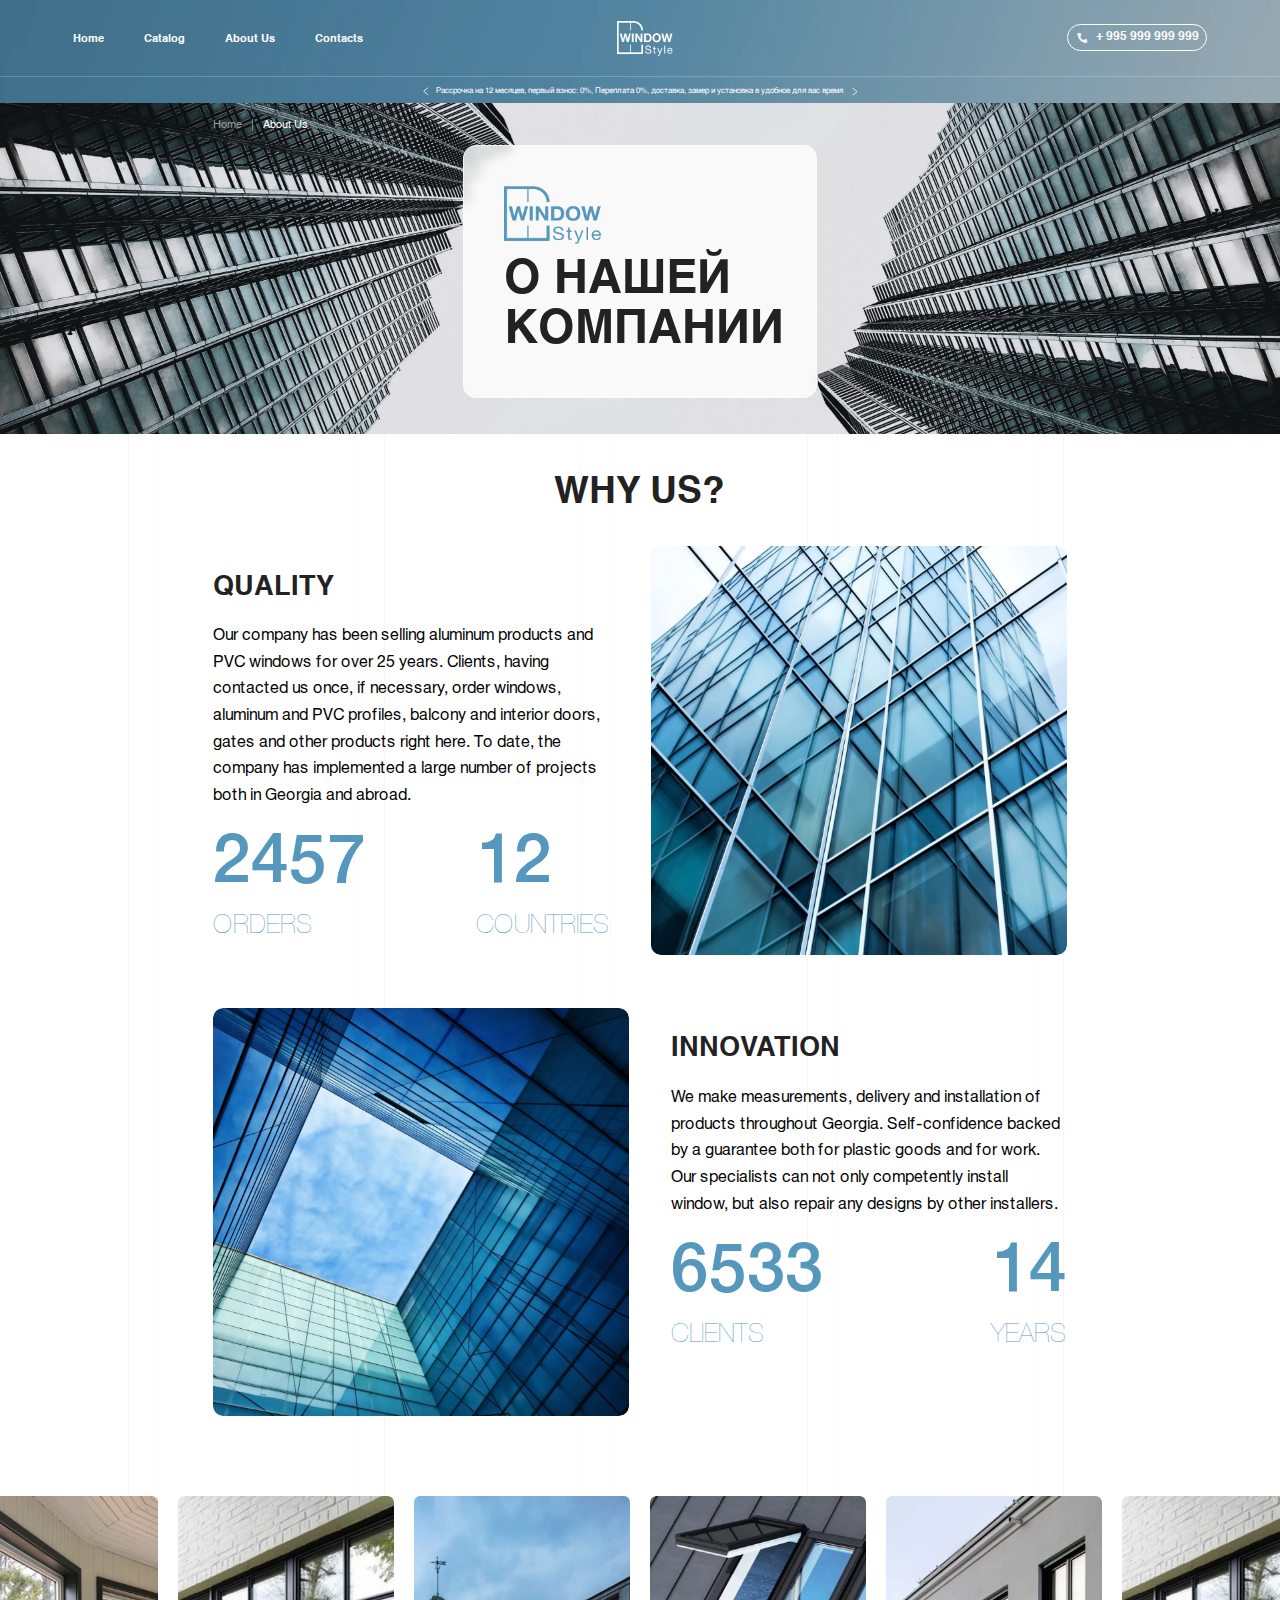
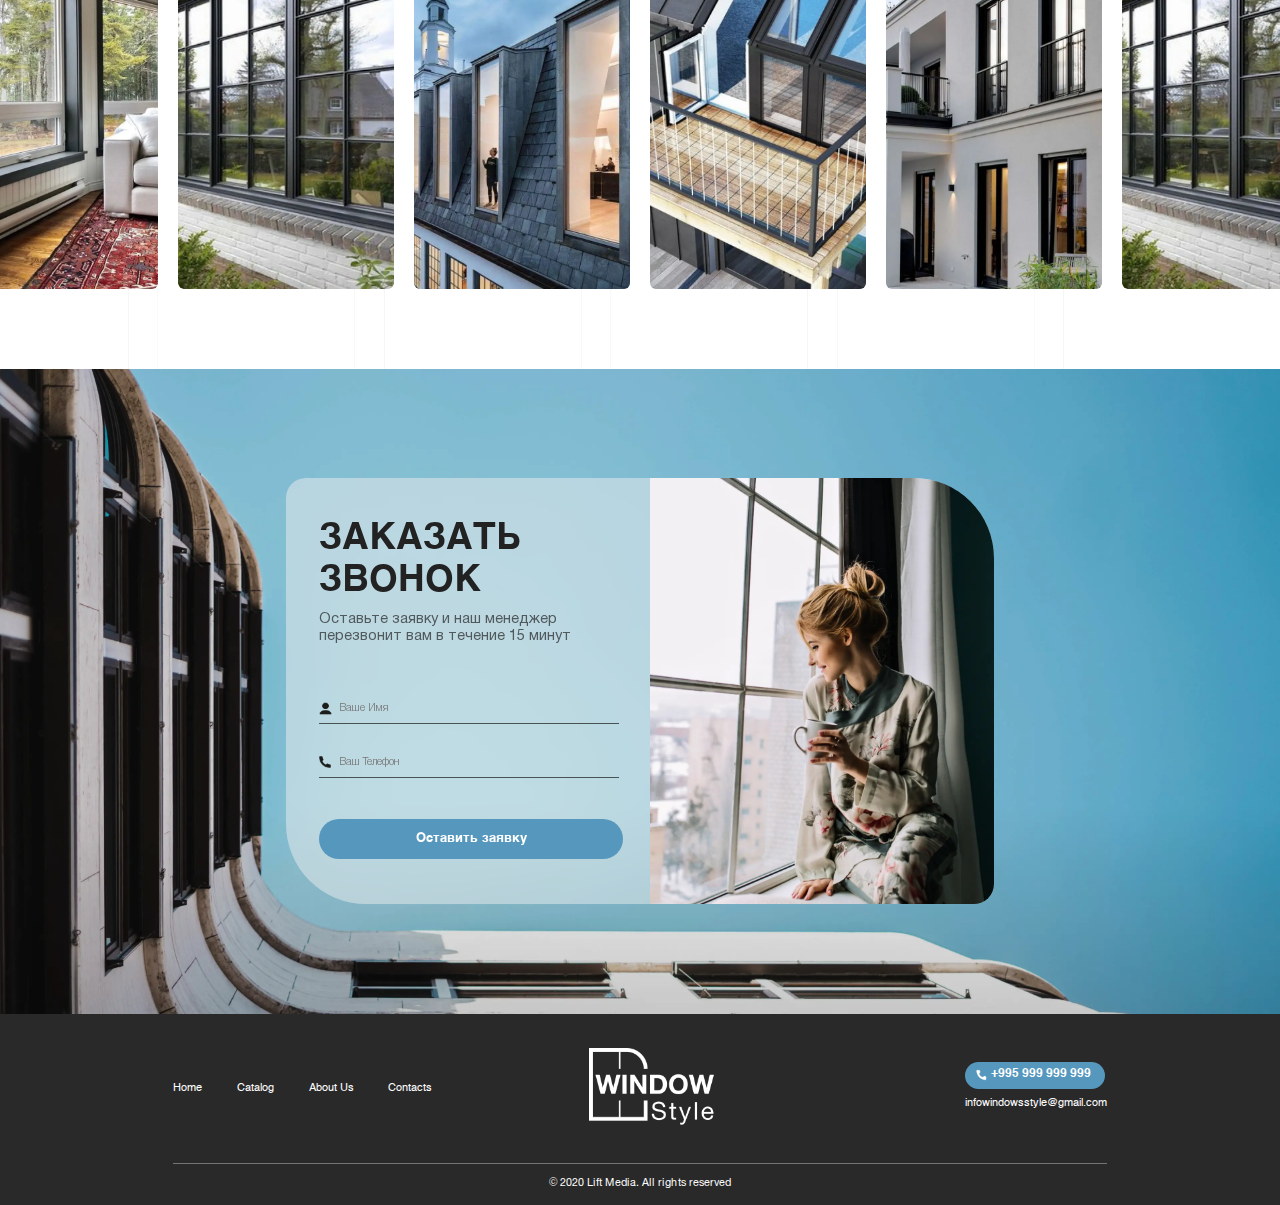
==== about_us.html @ 24ec4b0e "добавила тестовую сборку для проверки" ====
<!DOCTYPE html>
<html lang="en">
 <head>
	<meta charset="UTF-8">
	<meta http-equiv="X-UA-Compatible" content="IE=edge">
	<meta name="viewport" content="width=device-width, initial-scale=1.0">
	<link
  rel="stylesheet"
  href="https://cdn.jsdelivr.net/npm/swiper@8/swiper-bundle.min.css?_v=20221128040547"
/>
	<link rel="stylesheet" href="css/style.min.css?_v=20221128040547">
	<title>О нас</title>
</head>

<body class="wrapper">
  <header class="header">
  <div class="header_top">
    <nav class="nav_header">
      <li class="ul_header"><a href="./index.html" class="nav_item">Home</a></li>
      <li class="ul_header"><a href="#" class="nav_item">Catalog</a></li>
      <li class="ul_header"><a href="./about_us.html" class="nav_item">About Us</a></li>
      <li class="ul_header"><a href="./contacts.html" class="nav_item">Contacts</a></li>
    </nav>
    <div class="header_logo">
      <picture><source srcset="./img/LOGO.webp" type="image/webp"><img src="./img/LOGO.png" alt="logo" class="logo_img" /></picture>
    </div>
    <div class="tel_header">
      <a href="tel:+995999999999">+ 995 999 999 999</a>
    </div>
  </div>
  <hr class="header_hr" />
  <div class="header_down container">
    <span class="attention_text"
      >Рассрочка на 12 месяцев, первый взнос: 0%, Переплата 0%, доставка, замер
      и установка в удобное для вас время</span
    >
  </div>
</header>

  <main class="main">
    <section class="banner_about">
  <div class="container">
    <div class="breadscrumbs">
      <a href="#" class="home">Home</a><span class="page">About Us</span>
    </div>
    <div class="block_logo">
      <div class="logo_about">
        <picture><source srcset="./img/logoblu.webp" type="image/webp"><img src="./img/logoblu.png" alt="logo" /></picture>
      </div>
      <h1 class="name">О нашей компании</h1>
    </div>
  </div>
  <div class="img_banner">
    <picture><source srcset="./img/bannerabout.webp" type="image/webp"><img src="./img/bannerabout.png" alt="banner" /></picture>
  </div>
</section>

    <section class="gallery_about">
  <div class="content container ">
    <h2 class="title">Why us?</h2>
    <div class="block_content">
      <div class="text_block">
        <h3 class="title_text">Quality</h3>
        <p class="text">Our company has been selling aluminum products and PVC windows for over 25 years. Clients,
          having contacted us once, if necessary, order windows, aluminum and PVC profiles, balcony and interior
          doors, gates and other products right here. To date, the company has implemented a large number of
          projects both in Georgia and abroad.</p>
        <div class="numbers">
          <div class="numbers_block">
            <p class="bid_numb">2457</p>
            <p class="little_numb">orders</p>
          </div>
          <div class="numbers_block">
            <p class="bid_numb">12</p>
            <p class="little_numb">countries</p>
          </div>
        </div>
      </div>
      <div class="block_img">
        <picture><source srcset="./img/block21.webp" type="image/webp"><img src="./img/block21.png" alt="block"></picture>
      </div>
    </div>
    <div class="block_content revert">
      <div class="text_block">
        <h3 class="title_text">Innovation</h3>
        <p class="text">We make measurements, delivery and installation of products throughout Georgia. Self-confidence
          backed by a guarantee both for plastic goods and for work. Our specialists can not only competently install
          window, but also repair any designs by other installers.</p>
        <div class="numbers">
          <div class="numbers_block">
            <p class="bid_numb">6533</p>
            <p class="little_numb">Clients</p>
          </div>
          <div class="numbers_block">
            <p class="bid_numb">14</p>
            <p class="little_numb">Years</p>
          </div>
        </div>
      </div>
      <div class="block_img">
        <picture><source srcset="./img/block22.webp" type="image/webp"><img src="./img/block22.png" alt="block"></picture>
      </div>
    </div>
  </div>

  <div class="galleru">
    <div class="img_gallery">
      <picture><source srcset="./img/01.webp" type="image/webp"><img src="./img/01.png" alt="gallery"></picture>
    </div>
    <div class="img_gallery">
      <picture><source srcset="./img/04.webp" type="image/webp"><img src="./img/04.png" alt="gallery"></picture>
    </div>
    <div class="img_gallery">
      <picture><source srcset="./img/02.webp" type="image/webp"><img src="./img/02.png" alt="gallery"></picture>
    </div>
    <div class="img_gallery">
      <picture><source srcset="./img/03.webp" type="image/webp"><img src="./img/03.png" alt="gallery"></picture>
    </div>
    <div class="img_gallery">
      <picture><source srcset="./img/05.webp" type="image/webp"><img src="./img/05.png" alt="gallery"></picture>
    </div>
    <div class="img_gallery">
      <picture><source srcset="./img/04.webp" type="image/webp"><img src="./img/04.png" alt="gallery"></picture>
    </div>
    <div class="img_gallery">
      <picture><source srcset="./img/01.webp" type="image/webp"><img src="./img/01.png" alt="gallery"></picture>
    </div>
    <div class="img_gallery">
      <picture><source srcset="./img/05.webp" type="image/webp"><img src="./img/05.png" alt="gallery"></picture>
    </div>
  </div>
</section>
    <section class="five_block">
  <div class="container">
    <div class="content ">
      <div class="form_content">
        <form action="#">
          <h3 class="title_form">Заказать звонок</h3>
          <p class="subtitle_form">Оставьте заявку и наш менеджер перезвонит вам в течение 15 минут</p>
          <input type="text" class="fio" name="fio" value="" placeholder="Ваше Имя">
          <input type="text" class="tel" name="tel" value="" placeholder="Ваш Телефон">
          <button class="blue_btn bnt" type="submit">Оставить заявку</button>
        </form>
      </div>
      <div class="img_form"><picture><source srcset="./img/formgirl.webp" type="image/webp"><img src="./img/formgirl.png" alt="img"></picture></div>
    </div>
  </div>

</section>
  </main>
  <footer class="footer">
  <div class="container footer-content">
    <div class="block_up">
      <nav class="footer_nav">
        <li><a href="./index.html">Home</a></li>
        <li><a href="#">Catalog</a></li>
        <li><a href="./about_us.html">About Us</a></li>
        <li><a href="./contacts.html">Contacts</a></li>
      </nav>
      <div class="footer_logo">
        <picture><source srcset="./img/footerlogo.webp" type="image/webp"><img src="./img/footerlogo.png" alt="logo"></picture>
      </div>

      <div class="contacts_footer">
        <div class="tel"><a href="tel:+95999999999">+995 999 999 999</a></div>
        <div class="email"><a href="mailto:infowindowsstyle@gmail.com">infowindowsstyle@gmail.com</a></div>
      </div>
    </div>
    <div class="blick_down">
      <p class="quote">© 2020 Lift Media. All rights reserved</p>
    </div>

  </div>
</footer>
  <script src="https://cdn.jsdelivr.net/npm/swiper@8/swiper-bundle.min.js?_v=20221128040547"></script>
  <script src="js/app.min.js?_v=20221128040547"></script>
</body>

</html>
---- css/style.min.css ----
@charset "UTF-8";
@font-face {
  font-family: "Helvetica Neue";
  src: url("../fonts/HelveticaNeueBoldCondensed.eot");
  src: local("../fonts/Helvetica Neue Condensed Bold"), local("../fonts/HelveticaNeueBoldCondensed"), url("../fonts/HelveticaNeueBoldCondensed.eot?#iefix") format("embedded-opentype"), url("../fonts/HelveticaNeueBoldCondensed.woff2") format("woff2"), url("../fonts/HelveticaNeueBoldCondensed.woff") format("woff"), url("../fonts/HelveticaNeueBoldCondensed.ttf") format("truetype");
  font-weight: bold;
  font-style: normal;
}
@font-face {
  font-family: "Helvetica";
  src: url("../fonts/Helvetica.eot");
  src: local("../fonts/Helvetica"), url("../fonts/Helvetica.eot?#iefix") format("embedded-opentype"), url("../fonts/Helvetica.woff2") format("woff2"), url("../fonts/Helvetica.woff") format("woff"), url("../fonts/Helvetica.ttf") format("truetype");
  font-weight: normal;
  font-style: normal;
  font-display: swap;
}
@font-face {
  font-family: "Helvetica";
  src: url("../fonts/Helvetica-Oblique.eot");
  src: local("../fonts/Helvetica Oblique"), local("Helvetica-Oblique"), url("../fonts/Helvetica-Oblique.eot?#iefix") format("embedded-opentype"), url("../fonts/Helvetica-Oblique.woff2") format("woff2"), url("../fonts/Helvetica-Oblique.woff") format("woff"), url("../fonts/Helvetica-Oblique.ttf") format("truetype");
  font-weight: normal;
  font-style: italic;
  font-display: swap;
}
@font-face {
  font-family: "Helvetica";
  src: url("../fonts/Helvetica-BoldOblique.eot");
  src: local("../fonts/Helvetica Bold Oblique"), local("Helvetica-BoldOblique"), url("../fonts/Helvetica-BoldOblique.eot?#iefix") format("embedded-opentype"), url("../fonts/Helvetica-BoldOblique.woff2") format("woff2"), url("../fonts/Helvetica-BoldOblique.woff") format("woff"), url("../fonts/Helvetica-BoldOblique.ttf") format("truetype");
  font-weight: bold;
  font-style: italic;
  font-display: swap;
}
@font-face {
  font-family: "Helvetica";
  src: url("../fonts/Helvetica-Light.eot");
  src: local("../fonts/Helvetica Light"), local("Helvetica-Light"), url("../fonts/Helvetica-Light.eot?#iefix") format("embedded-opentype"), url("../fonts/Helvetica-Light.woff2") format("woff2"), url("../fonts/Helvetica-Light.woff") format("woff"), url("../fonts/Helvetica-Light.ttf") format("truetype");
  font-weight: 300;
  font-style: normal;
  font-display: swap;
}
@font-face {
  font-family: "Helvetica";
  src: url("../fonts/Helvetica-Bold.eot");
  src: local("../fonts/Helvetica Bold"), local("Helvetica-Bold"), url("../fonts/Helvetica-Bold.eot?#iefix") format("embedded-opentype"), url("../fonts/Helvetica-Bold.woff2") format("woff2"), url("../fonts/Helvetica-Bold.woff") format("woff"), url("../fonts/Helvetica-Bold.ttf") format("truetype");
  font-weight: bold;
  font-style: normal;
  font-display: swap;
}
@font-face {
  font-family: "Helvetica";
  src: url("../fonts/Helvetica-LightOblique.eot");
  src: local("../fonts/Helvetica Light Oblique"), local("Helvetica-LightOblique"), url("../fonts/Helvetica-LightOblique.eot?#iefix") format("embedded-opentype"), url("../fonts/Helvetica-LightOblique.woff2") format("woff2"), url("../fonts/Helvetica-LightOblique.woff") format("woff"), url("../fonts/Helvetica-LightOblique.ttf") format("truetype");
  font-weight: 300;
  font-style: italic;
  font-display: swap;
}
@font-face {
  font-family: "Helvetica Neue";
  src: url("../fonts/HelveticaNeueBoldCondensed.eot");
  src: local("../fonts/Helvetica Neue Condensed Bold"), local("HelveticaNeueBoldCondensed"), url("../fonts/HelveticaNeueBoldCondensed.eot?#iefix") format("embedded-opentype"), url("../fonts/HelveticaNeueBoldCondensed.woff2") format("woff2"), url("../fonts/HelveticaNeueBoldCondensed.woff") format("woff"), url("../fonts/HelveticaNeueBoldCondensed.ttf") format("truetype");
  font-weight: bold;
  font-style: normal;
}
@font-face {
  font-family: "Helvetica Neue";
  src: url("HelveticaNeueBlackCondensed.eot");
  src: local("../fonts/Helvetica Neue Condensed Black"), local("HelveticaNeueBlackCondensed"), url("../fonts/HelveticaNeueBlackCondensed.eot?#iefix") format("embedded-opentype"), url("../fonts/HelveticaNeueBlackCondensed.woff2") format("woff2"), url("../fonts/HelveticaNeueBlackCondensed.woff") format("woff"), url("../fonts/HelveticaNeueBlackCondensed.ttf") format("truetype");
  font-weight: 900;
  font-style: normal;
}
@font-face {
  font-family: "Helvetica Neue";
  src: url("../fonts/HelveticaNeueCyr-Bold.eot");
  src: local("../fonts/HelveticaNeueCyr-Bold"), url("../fonts/HelveticaNeueCyr-Bold.eot?#iefix") format("embedded-opentype"), url("../fonts/HelveticaNeueCyr-Bold.woff2") format("woff2"), url("../fonts/HelveticaNeueCyr-Bold.woff") format("woff"), url("../fonts/HelveticaNeueCyr-Bold.ttf") format("truetype");
  font-weight: bold;
  font-style: normal;
}
@font-face {
  font-family: "Helvetica Neue";
  src: url("../fonts/HelveticaNeueCyr-Light.eot");
  src: local("../fonts/HelveticaNeueCyr-Light"), url("../fonts/HelveticaNeueCyr-Light.eot?#iefix") format("embedded-opentype"), url("../fonts/HelveticaNeueCyr-Light.woff2") format("woff2"), url("../fonts/HelveticaNeueCyr-Light.woff") format("woff"), url("../fonts/HelveticaNeueCyr-Light.ttf") format("truetype");
  font-weight: 300;
  font-style: normal;
}
@font-face {
  font-family: "Helvetica Neue";
  src: url("../fonts/HelveticaNeueCyr-Medium.eot");
  src: local("../fonts/HelveticaNeueCyr-Medium"), url("../fonts/HelveticaNeueCyr-Medium.eot?#iefix") format("embedded-opentype"), url("../fonts/HelveticaNeueCyr-Medium.woff2") format("woff2"), url("../fonts/HelveticaNeueCyr-Medium.woff") format("woff"), url("../fonts/HelveticaNeueCyr-Medium.ttf") format("truetype");
  font-weight: 500;
  font-style: normal;
}
@font-face {
  font-family: "Helvetica Neue";
  src: url("../fonts/HelveticaNeueCyr-MediumItalic.eot");
  src: local("HelveticaNeueCyr-MediumItalic"), url("../fonts/HelveticaNeueCyr-MediumItalic.eot?#iefix") format("embedded-opentype"), url("../fonts/HelveticaNeueCyr-MediumItalic.woff2") format("woff2"), url("../fonts/HelveticaNeueCyr-MediumItalic.woff") format("woff"), url("../fonts/HelveticaNeueCyr-MediumItalic.ttf") format("truetype");
  font-weight: 500;
  font-style: italic;
}
@font-face {
  font-family: "Helvetica Neue";
  src: url("../fonts/HelveticaNeueCyr-LightItalic.eot");
  src: local("../fonts/HelveticaNeueCyr-LightItalic"), url("../fonts/HelveticaNeueCyr-LightItalic.eot?#iefix") format("embedded-opentype"), url("../fonts/HelveticaNeueCyr-LightItalic.woff2") format("woff2"), url("../fonts/HelveticaNeueCyr-LightItalic.woff") format("woff"), url("../fonts/HelveticaNeueCyr-LightItalic.ttf") format("truetype");
  font-weight: 300;
  font-style: italic;
}
@font-face {
  font-family: "Helvetica Neue";
  src: url("../fonts/HelveticaNeueCyr-HeavyItalic.eot");
  src: local("../fonts/HelveticaNeueCyr-HeavyItalic"), url("../fonts/HelveticaNeueCyr-HeavyItalic.eot?#iefix") format("embedded-opentype"), url("../fonts/HelveticaNeueCyr-HeavyItalic.woff2") format("woff2"), url("../fonts/HelveticaNeueCyr-HeavyItalic.woff") format("woff"), url("../fonts/HelveticaNeueCyr-HeavyItalic.ttf") format("truetype");
  font-weight: 900;
  font-style: italic;
}
@font-face {
  font-family: "Helvetica Neue";
  src: url("HelveticaNeueCyr-Black.eot");
  src: local("HelveticaNeueCyr-Black"), url("HelveticaNeueCyr-Black.eot?#iefix") format("embedded-opentype"), url("HelveticaNeueCyr-Black.woff2") format("woff2"), url("HelveticaNeueCyr-Black.woff") format("woff"), url("HelveticaNeueCyr-Black.ttf") format("truetype");
  font-weight: 900;
  font-style: normal;
}
@font-face {
  font-family: "Helvetica Neue";
  src: url("HelveticaNeueCyr-Heavy.eot");
  src: local("HelveticaNeueCyr-Heavy"), url("HelveticaNeueCyr-Heavy.eot?#iefix") format("embedded-opentype"), url("HelveticaNeueCyr-Heavy.woff2") format("woff2"), url("HelveticaNeueCyr-Heavy.woff") format("woff"), url("HelveticaNeueCyr-Heavy.ttf") format("truetype");
  font-weight: 900;
  font-style: normal;
}
@font-face {
  font-family: "Helvetica Neue";
  src: url("../fonts/HelveticaNeueCyr-Italic.eot");
  src: local("../fonts/HelveticaNeueCyr-Italic"), url("../fonts/HelveticaNeueCyr-Italic.eot?#iefix") format("embedded-opentype"), url("../fonts/HelveticaNeueCyr-Italic.woff2") format("woff2"), url("../fonts/HelveticaNeueCyr-Italic.woff") format("woff"), url("../fonts/HelveticaNeueCyr-Italic.ttf") format("truetype");
  font-weight: 500;
  font-style: italic;
}
@font-face {
  font-family: "Helvetica Neue";
  src: url("../fonts/HelveticaNeueCyr-Roman.eot");
  src: local("../fonts/HelveticaNeueCyr-Roman"), url("../fonts/HelveticaNeueCyr-Roman.eot?#iefix") format("embedded-opentype"), url("../fonts/HelveticaNeueCyr-Roman.woff2") format("woff2"), url("../fonts/HelveticaNeueCyr-Roman.woff") format("woff"), url("../fonts/HelveticaNeueCyr-Roman.ttf") format("truetype");
  font-weight: 400;
  font-style: normal;
}
@font-face {
  font-family: "Helvetica Neue";
  src: url("../fonts/HelveticaNeueCyr-BlackItalic.eot");
  src: local("../fonts/HelveticaNeueCyr-BlackItalic"), url("../fonts/HelveticaNeueCyr-BlackItalic.eot?#iefix") format("embedded-opentype"), url("../fonts/HelveticaNeueCyr-BlackItalic.woff2") format("woff2"), url("../fonts/HelveticaNeueCyr-BlackItalic.woff") format("woff"), url("../fonts/HelveticaNeueCyr-BlackItalic.ttf") format("truetype");
  font-weight: 900;
  font-style: italic;
}
@font-face {
  font-family: "Helvetica Neue";
  src: url("../fonts/HelveticaNeueCyr-UltraLightItalic.eot");
  src: local("../fonts/HelveticaNeueCyr-UltraLightItalic"), url("../fonts/HelveticaNeueCyr-UltraLightItalic.eot?#iefix") format("embedded-opentype"), url("../fonts/HelveticaNeueCyr-UltraLightItalic.woff2") format("woff2"), url("../fonts/HelveticaNeueCyr-UltraLightItalic.woff") format("woff"), url("../fonts/HelveticaNeueCyr-UltraLightItalic.ttf") format("truetype");
  font-weight: 200;
  font-style: italic;
}
@font-face {
  font-family: "Helvetica Neue";
  src: url("../fonts/HelveticaNeueCyr-BoldItalic.eot");
  src: local("../fonts/HelveticaNeueCyr-BoldItalic"), url("../fonts/HelveticaNeueCyr-BoldItalic.eot?#iefix") format("embedded-opentype"), url("../fonts/HelveticaNeueCyr-BoldItalic.woff2") format("woff2"), url("../fonts/HelveticaNeueCyr-BoldItalic.woff") format("woff"), url("../fonts/HelveticaNeueCyr-BoldItalic.ttf") format("truetype");
  font-weight: bold;
  font-style: italic;
}
@font-face {
  font-family: "Helvetica Neue";
  src: url("../fonts/HelveticaNeueCyr-ThinItalic.eot");
  src: local("../fonts/HelveticaNeueCyr-ThinItalic"), url("../fonts/HelveticaNeueCyr-ThinItalic.eot?#iefix") format("embedded-opentype"), url("../fonts/HelveticaNeueCyr-ThinItalic.woff2") format("woff2"), url("../fonts/HelveticaNeueCyr-ThinItalic.woff") format("woff"), url("../fonts/HelveticaNeueCyr-ThinItalic.ttf") format("truetype");
  font-weight: 100;
  font-style: italic;
}
@font-face {
  font-family: "Helvetica Neue";
  src: url("../fonts/HelveticaNeueCyr-UltraLight.eot");
  src: local("../fonts/HelveticaNeueCyr-UltraLight"), url("../fonts/HelveticaNeueCyr-UltraLight.eot?#iefix") format("embedded-opentype"), url("../fonts/HelveticaNeueCyr-UltraLight.woff2") format("woff2"), url("../fonts/HelveticaNeueCyr-UltraLight.woff") format("woff"), url("../fonts/HelveticaNeueCyr-UltraLight.ttf") format("truetype");
  font-weight: 200;
  font-style: normal;
}
@font-face {
  font-family: "Helvetica Neue";
  src: url("../fonts/HelveticaNeueCyr-Thin.eot");
  src: local("../fonts/HelveticaNeueCyr-Thin"), url("../fonts/HelveticaNeueCyr-Thin.eot?#iefix") format("embedded-opentype"), url("../fonts/HelveticaNeueCyr-Thin.woff2") format("woff2"), url("../fonts/HelveticaNeueCyr-Thin.woff") format("woff"), url("../fonts/HelveticaNeueCyr-Thin.ttf") format("truetype");
  font-weight: 100;
  font-style: normal;
}
* {
  padding: 0;
  margin: 0;
  border: 0;
}

*,
*:before,
*:after {
  box-sizing: border-box;
}

:focus,
:active {
  outline: none;
}

a:focus,
a:active {
  outline: none;
}

nav,
footer,
header,
aside {
  display: block;
}

html,
body {
  height: 100%;
  width: 100%;
  font-size: 14px;
}

html {
  scroll-behavior: smooth;
}

button {
  cursor: pointer;
}

a,
a:visited {
  text-decoration: none;
}

a:hover {
  text-decoration: none;
}

ul li {
  list-style: none;
}

nav li {
  list-style: none;
}

body {
  font-family: "Helvetica";
}

.wrapper {
  min-height: 100%;
  display: flex;
  flex-direction: column;
  width: 100%;
  margin: 0 auto;
}

.container {
  width: 72.917vw;
  margin: 0 auto;
}

.transparent_bnt {
  height: 3.125vw;
  display: flex;
  align-items: center;
  justify-content: center;
  border: 0.052vw solid #ffffff;
  border-radius: 2.292vw;
  transition: 0.3s ease-in-out;
  font-family: "Helvetica";
  font-style: normal;
  font-weight: 700;
  font-size: 1.042vw;
  line-height: 1.198vw;
  color: #ffffff;
}

.blue_btn {
  background: #5698bd;
  border-radius: 2.292vw;
  display: flex;
  align-items: center;
  justify-content: center;
  height: 3.125vw;
  transition: 0.3s ease-in-out;
  font-family: "Helvetica";
  font-style: normal;
  font-weight: 700;
  font-size: 1.042vw;
  line-height: 1.198vw;
  color: #ffffff;
}

.webp .header {
  background: url(../img/Header.webp);
  background-size: 100% 100%;
  background-repeat: no-repeat;
}

.webp .header .tel_header a::before {
  background: url(../img/carbon_phone.webp);
  background-repeat: no-repeat;
  background-size: 100%;
  background-position: center;
}

.webp .header .attention_text::after {
  background: url(../img/left_arr.webp);
  background-repeat: no-repeat;
  background-size: 100%;
  background-position: center;
}

.webp .header .attention_text::before {
  background: url(../img/right_arr.webp);
  background-repeat: no-repeat;
  background-size: 100%;
  background-position: center;
}

.header {
  background: url(../img/Header.png);
  background-size: 100% 100%;
  background-repeat: no-repeat;
}
.header .header_top {
  display: flex;
  align-items: center;
  justify-content: space-between;
  padding: 1.667vw 5.729vw;
}
.header .header_hr {
  height: 0.052vw;
  width: 100%;
  background: #FFFFFF;
  opacity: 0.2;
}
.header .nav_header {
  display: flex;
  flex-direction: row;
  align-items: center;
  gap: 3.125vw;
}
.header .nav_item {
  font-family: "Helvetica";
  font-style: normal;
  font-weight: 700;
  font-size: 0.833vw;
  line-height: 0.938vw;
  color: #FFFFFF;
}
.header .header_logo {
  width: 4.375vw;
  height: 2.572vw;
  margin-left: -10.938vw;
}
.header .header_logo img {
  width: 100%;
}
.header .tel_header {
  width: 10.938vw;
  height: 2.083vw;
  border: 0.052vw solid #FFFFFF;
  border-radius: 2.292vw;
  display: flex;
  align-items: center;
  padding-left: 2.188vw;
}
.header .tel_header a {
  font-family: "Helvetica";
  font-style: normal;
  font-weight: 700;
  font-size: 0.938vw;
  line-height: 133.99%;
  color: #FFFFFF;
  position: relative;
}
.header .tel_header a::before {
  position: absolute;
  content: "";
  width: 0.938vw;
  height: 0.938vw;
  background: url(../img/carbon_phone.png);
  background-repeat: no-repeat;
  background-size: 100%;
  background-position: center;
  left: -1.563vw;
  top: 50%;
  transform: translate(0%, -50%);
}
.header .header_down {
  padding: 0.469vw;
  text-align: center;
}
.header .attention_text {
  text-align: center;
  font-family: "Helvetica";
  font-style: normal;
  font-weight: 400;
  font-size: 0.625vw;
  line-height: 0.729vw;
  color: #FFFFFF;
  position: relative;
}
.header .attention_text::before {
  position: absolute;
  content: "";
  width: 0.365vw;
  height: 0.625vw;
  background: url(../img/right_arr.png);
  background-repeat: no-repeat;
  background-size: 100%;
  background-position: center;
  left: -1.042vw;
  top: 50%;
  transform: translate(0%, -50%);
}
.header .attention_text::after {
  position: absolute;
  content: "";
  width: 0.365vw;
  height: 0.729vw;
  background: url(../img/left_arr.png);
  background-repeat: no-repeat;
  background-size: 100%;
  background-position: center;
  right: -1.042vw;
  top: 50%;
  transform: translate(0%, -50%);
}

.first_block {
  background: linear-gradient(99.37deg, #6da8c9 2.8%, #83b7d5 44.65%, #cee5f2 97.32%);
  position: relative;
}
.first_block .first_block_content {
  position: relative;
  z-index: 1;
  width: 39.063vw;
  padding: 3.646vw 0vw 5.781vw 3.125vw;
}
.first_block .title {
  font-family: "Helvetica";
  font-style: normal;
  font-weight: 700;
  font-size: 5.313vw;
  line-height: 102.49%;
  text-transform: uppercase;
  color: #ffffff;
}
.first_block .subtitle {
  font-family: "Helvetica Neue";
  font-style: normal;
  font-weight: 400;
  font-size: 1.354vw;
  line-height: 1.875vw;
  color: #ffffff;
  width: 32.5vw;
  padding-top: 2.083vw;
}
.first_block .button {
  margin-top: 4.479vw;
  width: 15.521vw;
}
.first_block .benefits {
  margin-top: 5.156vw;
  display: flex;
  gap: 2.604vw;
}
.first_block .benefits_item {
  display: flex;
  flex-direction: column;
  align-items: flex-start;
  justify-content: center;
  gap: 0.313vw;
  padding-left: 1.094vw;
  border-left: 0.052vw solid rgba(255, 255, 255, 0.6588235294);
}
.first_block .bold_text {
  font-family: "Helvetica";
  font-style: normal;
  font-weight: 700;
  font-size: 2.532vw;
  line-height: 102.49%;
  text-transform: uppercase;
  color: #ffffff;
}
.first_block .light_text {
  font-family: "Helvetica";
  font-style: normal;
  font-weight: 300;
  font-size: 1.563vw;
  line-height: 102.49%;
  color: #ffffff;
}
.first_block .first_img {
  position: absolute;
  width: 63.281vw;
  height: 47.708vw;
  right: 0;
  bottom: 0;
  z-index: 0;
}

.second_block {
  position: relative;
  z-index: 1;
  display: flex;
  align-items: center;
  justify-content: center;
  height: 47.917vw;
  overflow: hidden;
}
.second_block .category_product_block {
  position: relative;
  z-index: 1;
  display: flex;
  flex-direction: column;
  background: url(4k_Dissolve_Noise_Texture.png), rgba(237, 245, 249, 0.47);
  backdrop-filter: blur(0.781vw);
  border-radius: 1.563vw;
  padding: 4.01vw 2.865vw 3.021vw 3.125vw;
}
.second_block .title {
  font-family: "Helvetica";
  font-style: normal;
  font-weight: 700;
  font-size: 2.917vw;
  line-height: 3.333vw;
  text-transform: uppercase;
  color: #ffffff;
  padding-bottom: 2.188vw;
}
.second_block .category_items {
  display: flex;
  justify-content: space-between;
}
.second_block .item {
  width: 15.99vw;
  height: 20.156vw;
  border-radius: 0.781vw;
  overflow: hidden;
  display: flex;
  flex-direction: column;
  background: #ffffff;
  background-image: url(../img/cat-btn.png);
  background-size: 1.719vw 0.443vw;
  background-repeat: no-repeat;
  background-position: 12.656vw 17.969vw;
  cursor: pointer;
}
.second_block .img_bg {
  height: 16.302vw;
  overflow: hidden;
}
.second_block .img_bg img {
  width: 100%;
  height: 100%;
  object-fit: cover;
}
.second_block .name_category {
  padding-top: 1.094vw;
}
.second_block .category_link {
  font-family: "Helvetica Neue";
  font-style: normal;
  font-weight: 700;
  font-size: 1.117vw;
  line-height: 1.354vw;
  color: #222223;
  padding-left: 1.302vw;
}
.second_block .btn {
  width: 15.521vw;
  align-self: center;
  margin-top: 3.021vw;
}
.second_block .img_second {
  position: absolute;
  z-index: 0;
  left: 0;
  top: 0;
  height: 47.917vw;
  width: 100vw;
}
.second_block .img_second img {
  width: 100%;
  height: 100%;
  object-fit: cover;
  object-position: center;
}

.three_block {
  background: #efefef;
  position: relative;
  height: auto;
  overflow: hidden;
}
.three_block .content {
  display: flex;
  flex-direction: column;
  position: relative;
  z-index: 1;
  padding: 8.594vw 0;
  padding-left: 3.125vw;
}
.three_block .quote {
  width: 9.372vw;
  height: 7.702vw;
  margin-bottom: 4.063vw;
}
.three_block .quote img {
  width: 100%;
}
.three_block .text_quote {
  font-family: "Helvetica Neue";
  font-style: normal;
  font-weight: 300;
  font-size: 2.604vw;
  line-height: 3.646vw;
  text-transform: uppercase;
  color: #0d0d0d;
}
.three_block .text_quote span {
  font-weight: 700;
}
.three_block .btn {
  margin-top: 4.427vw;
  width: 16.927vw;
}
.three_block .img_animation {
  position: absolute;
  top: 0;
  left: 0;
  z-index: 0;
  width: 100vw;
}
.three_block .img_animation img {
  width: 100%;
}

.four_block {
  background: linear-gradient(to right, #4e8eb3 0.83%, #74a9c7 44%, #ffffff 44%, #ffffff 100%);
  overflow: hidden;
}
.four_block .content {
  display: flex;
  padding: 0 3.125vw;
  justify-content: space-between;
  width: 100%;
  align-items: center;
}
.four_block .services {
  width: 24.063vw;
}
.four_block .title {
  padding-top: 13.594vw;
  font-family: "Helvetica";
  font-style: normal;
  font-weight: 700;
  font-size: 2.917vw;
  line-height: 3.333vw;
  text-transform: uppercase;
  color: #ffffff;
}
.four_block .text {
  padding-top: 2.604vw;
  font-family: "Helvetica Neue";
  font-style: normal;
  font-weight: 300;
  font-size: 1.146vw;
  line-height: 1.875vw;
  color: #ffffff;
}
.four_block .btn {
  margin-top: 6.771vw;
  width: 15.521vw;
  margin-bottom: 13.594vw;
}
.four_block .slider_for_servises {
  width: 32.552vw;
}
.four_block .my_first_slider_container {
  height: 36.094vw;
  overflow: visible !important;
}
.four_block .swiper-vertical > .swiper-wrapper {
  flex-direction: column;
  align-items: center;
}
.four_block .my-slide {
  width: 29.264vw;
  height: 32.448vw;
  overflow: hidden;
  border-radius: 1.563vw;
  transition: 0.35s ease-out;
  position: relative;
}
.four_block .my-slide .img_slide {
  width: 100%;
  height: 18.167vw;
}
.four_block .my-slide .img_slide img {
  object-fit: cover;
  width: 100%;
  height: 100%;
}
.four_block .my-slide .title_slider {
  font-family: "Helvetica";
  font-style: normal;
  font-weight: 700;
  font-size: 1.405vw;
  line-height: 1.615vw;
  color: #1c1d1b;
}
.four_block .my-slide .text_slider {
  font-family: "Helvetica Neue";
  font-style: normal;
  font-weight: 400;
  font-size: 0.843vw;
  line-height: 1.198vw;
  color: #222223;
}
.four_block .my-slide .slide_descript {
  display: flex;
  flex-direction: column;
  background: #efefef;
  height: 100%;
  padding: 2.448vw 1.25vw 0vw 1.406vw;
  gap: 1.042vw;
}
.four_block .my-slide .number {
  font-family: "Helvetica";
  font-style: normal;
  font-weight: 300;
  font-size: 1.873vw;
  line-height: 2.135vw;
  text-align: right;
  color: #222223;
  opacity: 0.2;
  position: absolute;
  right: 1.302vw;
  bottom: 1.302vw;
}
.four_block .my-slide.swiper-slide-active {
  position: relative;
  overflow: hidden;
  box-shadow: -0.052vw 0.26vw 0.573vw 0.208vw rgba(0, 0, 0, 0.07);
  border-radius: 1.563vw;
  width: 32.552vw;
  height: 36.094vw;
  z-index: 1;
  transition: 0.35s ease-out;
}
.four_block .my-slide.swiper-slide-active::before {
  content: "";
  position: absolute;
  z-index: -1;
  width: 32.708vw;
  height: 36.25vw;
  background: linear-gradient(90.02deg, #84c1e8 19.76%, #23518f 99.43%), linear-gradient(0deg, #000000, #000000);
}
.four_block .my-slide.swiper-slide-active .img_slide {
  height: 20.208vw;
  width: 100%;
}
.four_block .my-slide.swiper-slide-active .img_slide img {
  object-fit: cover;
  width: 100%;
  height: 100%;
}
.four_block .my-slide.swiper-slide-active .title_slider {
  font-family: "Helvetica";
  font-style: normal;
  font-weight: 700;
  font-size: 1.563vw;
  line-height: 1.771vw;
  color: #1c1d1b;
}
.four_block .my-slide.swiper-slide-active .text_slider {
  font-family: "Helvetica Neue";
  font-style: normal;
  font-weight: 400;
  font-size: 0.938vw;
  line-height: 1.354vw;
  color: #222223;
}
.four_block .my-slide.swiper-slide-active .slide_descript {
  display: flex;
  flex-direction: column;
  background: #efefef;
  height: 100%;
  padding: 2.76vw 1.406vw 0vw 1.823vw;
  gap: 1.042vw;
}
.four_block .my-slide.swiper-slide-active .number {
  font-family: "Helvetica";
  font-style: normal;
  font-weight: 300;
  font-size: 2.083vw;
  line-height: 2.396vw;
  text-align: right;
  color: #222223;
  opacity: 0.2;
  position: absolute;
  right: 1.302vw;
  bottom: 1.302vw;
}
.four_block .swiper-button-next,
.four_block .swiper-rtl .swiper-button-prev {
  right: -5.208vw;
  left: auto;
  transform: rotate(90deg);
  top: 58%;
}
.four_block .swiper-button-prev,
.four_block .swiper-rtl .swiper-button-next {
  left: auto;
  right: -5.208vw;
  transform: rotate(90deg);
  top: 43%;
}
.four_block .swiper-button-next:after,
.four_block .swiper-button-prev:after {
  font-size: 2.031vw;
}
.four_block .swiper-button-next,
.four_block .swiper-button-prev {
  color: #222223;
  opacity: 0.7;
}

.webp .five_block {
  background: url(../img/formbg.webp);
  background-size: cover;
  background-position: center;
  background-repeat: no-repeat;
}

.five_block {
  background: url(../img/formbg.png);
  background-size: cover;
  background-position: center;
  background-repeat: no-repeat;
  padding-top: 8.49vw;
  padding-bottom: 8.594vw;
}
.five_block .content {
  display: flex;
  width: 55.313vw;
  margin: 0 auto;
  border-radius: 1.563vw 6.25vw;
  background: url(4k_Dissolve_Noise_Texture.png), rgba(240, 240, 240, 0.48);
  backdrop-filter: blur(0.781vw);
  overflow: hidden;
  height: 33.333vw;
}
.five_block .form_content {
  padding: 3.125vw 2.083vw 3.646vw 2.604vw;
  width: 28.438vw;
}
.five_block .form_content .title_form {
  font-family: "Helvetica";
  font-style: normal;
  font-weight: 700;
  font-size: 2.917vw;
  line-height: 3.333vw;
  text-transform: uppercase;
  color: #222223;
  padding-bottom: 0.625vw;
}
.five_block .form_content .subtitle_form {
  font-family: "Helvetica Neue";
  font-style: normal;
  font-weight: 400;
  font-size: 1.146vw;
  line-height: 1.354vw;
  color: #222223;
  opacity: 0.7;
  padding-bottom: 3.75vw;
}
.five_block .form_content .fio {
  width: 23.438vw;
  height: 2.292vw;
  background-color: transparent;
  margin-bottom: 1.823vw;
  border-bottom: 0.052vw solid rgba(28, 29, 27, 0.7176470588);
  padding: 1.146vw 0 1.146vw 1.563vw;
  font-family: "Helvetica Neue";
  font-style: normal;
  font-weight: 300;
  font-size: 0.833vw;
  line-height: 0.99vw;
  color: #222223;
  background-image: url(../img/fio.png);
  background-size: 1.042vw;
  background-repeat: no-repeat;
  background-position: 0vw center;
}
.five_block .form_content .tel {
  width: 23.438vw;
  height: 2.292vw;
  background-color: transparent;
  margin-bottom: 1.823vw;
  border-bottom: 0.052vw solid rgba(28, 29, 27, 0.7176470588);
  padding: 1.146vw 0 1.146vw 1.563vw;
  font-family: "Helvetica Neue";
  font-style: normal;
  font-weight: 300;
  font-size: 0.833vw;
  line-height: 0.99vw;
  color: #222223;
  background-image: url(../img/tel.png);
  background-size: 0.906vw 0.906vw;
  background-repeat: no-repeat;
  background-position: 0vw center;
}
.five_block .form_content .bnt {
  width: 23.75vw;
  margin-top: 1.406vw;
}
.five_block .img_form {
  width: 26.875vw;
}
.five_block .img_form img {
  width: 100%;
}

.new_models {
  position: relative;
  height: auto;
  overflow: hidden;
  /* Слайдер */
  /* Лента слайдов */
  /* Точки (булиты) */
  /* Элемент точки */
  /* Активная точка */
}
.new_models .content {
  padding-left: 16.563vw;
  padding-top: 6.406vw;
}
.new_models .title {
  font-family: "Helvetica";
  font-style: normal;
  font-weight: 700;
  font-size: 2.917vw;
  line-height: 3.333vw;
  text-transform: uppercase;
  color: #222223;
  padding-bottom: 3.385vw;
}
.new_models .slider_models {
  margin-bottom: 6.51vw;
}
.new_models .slider_border {
  width: 22.865vw !important;
  height: 31.51vw;
  display: flex;
  align-items: center;
  justify-content: center;
  background: transparent;
  border-radius: 0.781vw;
  position: relative;
  left: 0;
}
.new_models .slider_border::after {
  width: 22.865vw;
  height: 31.51vw;
  content: "";
  position: absolute;
  top: 0;
  left: 0;
  background: linear-gradient(90.02deg, #84C1E8 19.76%, #23518F 99.43%);
  opacity: 0;
  transition: opacity 0.5s;
  z-index: -1;
  border-radius: 0.781vw;
}
.new_models .slider_border:hover::after {
  opacity: 1;
  transition: opacity 0.5s;
}
.new_models .slide_model_itemm {
  width: 22.708vw;
  height: 31.354vw;
  background: #FFFFFF;
  border-radius: 0.781vw;
  overflow: hidden;
  padding: 1.198vw 1.563vw 1.667vw 1.563vw;
  position: relative;
  cursor: pointer;
}
.new_models .slide_model_itemm .content_slide {
  display: flex;
  flex-direction: column;
}
.new_models .slide_model_itemm .articul {
  font-family: "Helvetica";
  font-style: normal;
  font-weight: 300;
  font-size: 0.938vw;
  line-height: 1.354vw;
  color: #8C8C8C;
  padding-bottom: 1.094vw;
}
.new_models .slide_model_itemm .img_slider {
  width: 19.583vw;
  height: 18.958vw;
  overflow: hidden;
  border-radius: 0.521vw;
}
.new_models .slide_model_itemm .img_slider img {
  width: 100%;
  height: 100%;
  object-fit: cover;
}
.new_models .slide_model_itemm .name_product {
  font-family: "Helvetica";
  font-style: normal;
  font-weight: 400;
  font-size: 1.146vw;
  line-height: 1.563vw;
  color: #1C1D1B;
  padding-top: 1.563vw;
  padding-bottom: 0.885vw;
}
.new_models .slide_model_itemm .description_product {
  width: 100%;
  display: flex;
  justify-content: space-between;
}
.new_models .slide_model_itemm .variable {
  display: flex;
  flex-direction: column;
  gap: 0.469vw;
}
.new_models .slide_model_itemm .name_variable {
  font-family: "Helvetica";
  font-style: normal;
  font-weight: 300;
  font-size: 0.938vw;
  line-height: 1.354vw;
  color: #1C1D1B;
}
.new_models .slide_model_itemm .all_variable {
  display: flex;
  gap: 0.781vw;
}
.new_models .slide_model_itemm .color_variable {
  width: 0.781vw;
  height: 0.781vw;
  border-radius: 50%;
  background: #BCA685;
}
.new_models .slide_model_itemm .price_product {
  display: flex;
  flex-direction: column;
  gap: 0.365vw;
  align-items: flex-end;
}
.new_models .slide_model_itemm .old_price {
  font-family: "Helvetica";
  font-style: normal;
  font-weight: 300;
  font-size: 0.938vw;
  line-height: 1.354vw;
  color: #8C8C8C;
}
.new_models .slide_model_itemm .new_price {
  font-family: "Helvetica";
  font-style: normal;
  font-weight: 700;
  font-size: 1.25vw;
  line-height: 1.354vw;
  text-align: right;
  color: #1C1D1B;
}
.new_models .img_bg {
  position: absolute;
  height: 51.146vw;
  width: 100%;
  top: 0;
  left: 0;
  z-index: -1;
}
.new_models .img_bg img {
  width: 100%;
  height: 100%;
  object-fit: cover;
}
.new_models .slider_product-button-prev.swiper-button-prev {
  width: 0.99vw;
  height: 2.031vw;
  background-image: url(../img/arrovleftpng.png);
  background-size: 100%;
  background-position: center;
  background-repeat: no-repeat;
  position: absolute;
  top: 7.292vw;
  right: 23.542vw;
  z-index: 10;
}
.new_models .slider_product-button-next.swiper-button-next {
  width: 0.99vw;
  height: 2.031vw;
  background-image: url(../img/arrovright.png);
  background-size: 100%;
  background-position: center;
  background-repeat: no-repeat;
  position: absolute;
  top: 7.292vw;
  right: 18.854vw;
  z-index: 10;
}
.new_models .swiper-button-prev,
.new_models .swiper-rtl .swiper-button-next {
  left: auto;
}
.new_models .swiper-button-next:after,
.new_models .swiper-button-prev:after {
  font-size: 0;
}
.new_models .swiper {
  position: static;
  overflow: hidden;
}
.new_models .slick-list {
  overflow: hidden;
}
.new_models .slick-track {
  display: flex;
}
.new_models .slick-dots {
  display: flex;
  align-items: center;
  justify-content: center;
  gap: 1.042vw;
  position: absolute;
  bottom: 9.885vw;
  z-index: 1100;
  left: 50%;
  transform: translate(-50%, 0);
}
.new_models .slick-dots li {
  list-style: none;
}
.new_models .slick-dots li button {
  font-size: 0;
  width: 1.042vw;
  height: 0.365vw;
  background: #FFFFFF;
  border-radius: 0.938vw;
  transition: 0.3s ease-in-out;
}
.new_models .slick-dots li.slick-active button {
  font-size: 0;
  width: 3.229vw;
  height: 0.365vw;
  background: linear-gradient(0deg, #5698BD, #5698BD);
  border-radius: 0.938vw;
  transition: 0.3s ease-in-out;
}

.map {
  position: relative;
  height: 37.188vw;
  overflow: hidden;
}
.map .contact_block {
  background: url(4k_Dissolve_Noise_Texture.png), rgba(255, 255, 255, 0.8);
  border: 0.052vw solid rgba(255, 255, 255, 0.6);
  backdrop-filter: blur(0.391vw);
  /* Note: backdrop-filter has minimal browser support */
  border-radius: 1.042vw;
  position: absolute;
  width: 22.76vw;
  height: 27.656vw;
  left: 16.667vw;
  top: 4.74vw;
  padding: 2.604vw 0 0 2.083vw;
  display: flex;
  flex-direction: column;
  justify-content: flex-start;
  align-items: flex-start;
}
.map .title {
  font-family: "Helvetica";
  font-style: normal;
  font-weight: 700;
  font-size: 2.917vw;
  line-height: 3.125vw;
  text-transform: uppercase;
  color: #1C1D1B;
  padding-bottom: 1.354vw;
}
.map .contact_item {
  display: flex;
  flex-direction: column;
  gap: 0.781vw;
  padding-bottom: 1.042vw;
}
.map .title_item {
  font-family: "Helvetica";
  font-style: normal;
  font-weight: 700;
  font-size: 1.25vw;
  line-height: 1.458vw;
  color: #1C1D1B;
}
.map .subtitle_item {
  font-family: "Helvetica";
  font-style: normal;
  font-weight: 400;
  font-size: 0.833vw;
  line-height: 1.354vw;
  color: #222223;
  padding-left: 1.563vw;
}
.map .subtitle_item a {
  font-family: "Helvetica";
  font-style: normal;
  font-weight: 400;
  font-size: 0.833vw;
  line-height: 1.354vw;
  color: #222223;
}
.map .map_item {
  position: relative;
}
.map .map_item::before {
  content: "";
  width: 0.938vw;
  height: 0.97vw;
  position: absolute;
  left: 0;
  top: 50%;
  transform: translate(0, -50%);
  background-image: url(../img/ph_map-pin-fill.png);
  background-repeat: no-repeat;
  background-position: center;
  background-size: contain;
}
.map .mail_item {
  position: relative;
}
.map .mail_item::before {
  content: "";
  width: 1.042vw;
  height: 1.042vw;
  position: absolute;
  left: 0;
  top: 50%;
  transform: translate(0, -50%);
  background-image: url(../img/fluent_mail-24-filled.png);
  background-repeat: no-repeat;
  background-position: center;
  background-size: contain;
}
.map .phone_item {
  position: relative;
}
.map .phone_item::before {
  content: "";
  width: 0.938vw;
  height: 0.938vw;
  position: absolute;
  left: 0;
  top: 50%;
  transform: translate(0, -50%);
  background-image: url(../img/clarity_phone-handset-solid.png);
  background-repeat: no-repeat;
  background-position: center;
  background-size: contain;
}
.map .sotial_item {
  display: flex;
  gap: 1.161vw;
  align-items: flex-start;
}
.map .vk {
  width: 1.979vw;
  height: 1.979vw;
  border-radius: 50%;
  display: block;
  background-image: url(../img/fa_vk.png);
  background-repeat: no-repeat;
  background-size: 1.131vw 0.742vw;
  background-position: center;
  border: 0.052vw solid rgba(86, 151, 189, 0.606);
}
.map .fb {
  width: 1.979vw;
  height: 1.979vw;
  border-radius: 50%;
  display: block;
  background-image: url(../img/fb.png);
  background-repeat: no-repeat;
  background-size: 0.528vw 1.056vw;
  background-position: center;
  border: 0.052vw solid rgba(86, 151, 189, 0.606);
}
.map .yuotub {
  width: 1.979vw;
  height: 1.979vw;
  border-radius: 50%;
  display: block;
  background-image: url(../img/bxl_youtube.png);
  background-repeat: no-repeat;
  background-size: 1.131vw 1.055vw;
  background-position: center;
  border: 0.052vw solid rgba(86, 151, 189, 0.606);
}
.map .inst {
  width: 1.979vw;
  height: 1.979vw;
  border-radius: 50%;
  display: block;
  background-image: url(../img/bxl_instagram-alt.png);
  background-repeat: no-repeat;
  background-size: 1.146vw 1.146vw;
  background-position: center;
  border: 0.052vw solid rgba(86, 151, 189, 0.606);
}
.map .map_img {
  position: absolute;
  width: 100%;
  height: 37.188vw;
  top: 0;
  left: 0;
  z-index: -1;
}
.map .map_img img {
  width: 100%;
  height: 100%;
  object-fit: cover;
}
.map .plase {
  position: absolute;
  width: 5.156vw;
  height: 1.563vw;
  left: 55.885vw;
  top: 21.042vw;
}
.map .plase img {
  width: 100%;
}
.map .white_plase {
  width: 4.896vw;
  height: 6.458vw;
  position: absolute;
  left: 55.885vw;
  top: 15.208vw;
}
.map .white_plase img {
  width: 100%;
}

.banner_about {
  overflow: hidden;
  position: relative;
  min-height: 25.885vw;
  height: auto;
}
.banner_about .breadscrumbs {
  display: flex;
  margin-top: 1.302vw;
  margin-left: 3.125vw;
}
.banner_about .home {
  font-family: "Helvetica";
  font-style: normal;
  font-weight: 400;
  font-size: 0.833vw;
  line-height: 0.938vw;
  color: #999999;
  height: 0.938vw;
  border-right: 0.052vw solid gray;
  padding-right: 0.781vw;
  margin-right: 0.781vw;
  display: block;
}
.banner_about .page {
  font-family: "Helvetica";
  font-style: normal;
  font-weight: 400;
  font-size: 0.833vw;
  line-height: 0.938vw;
  color: #ffffff;
}
.banner_about .block_logo {
  margin: 1.042vw auto 1.042vw auto;
  width: 27.708vw;
  height: 19.792vw;
  background: url(4k_Dissolve_Noise_Texture.png), rgba(255, 255, 255, 0.8);
  border: 0.156vw solid rgba(255, 255, 255, 0.6);
  backdrop-filter: blur(0.391vw);
  border-radius: 1.042vw;
  display: flex;
  flex-direction: column;
  gap: 0.97vw;
  align-items: flex-start;
  justify-content: center;
  padding-left: 3.125vw;
}
.banner_about .logo_about {
  width: 7.708vw;
  height: 4.531vw;
}
.banner_about .logo_about img {
  width: 100%;
  height: 100%;
}
.banner_about .name {
  font-family: "Helvetica";
  font-style: normal;
  font-weight: 700;
  font-size: 3.646vw;
  line-height: 3.906vw;
  text-transform: uppercase;
  color: #222223;
}
.banner_about .img_banner {
  width: 100vw;
  position: absolute;
  top: 0;
  left: 0;
  z-index: -1;
  min-height: 25.885vw;
  height: auto;
}
.banner_about .img_banner img {
  width: 100%;
  height: 100%;
  object-fit: cover;
}

.gallery_about {
  padding: 2.969vw 0 0 0;
  overflow: hidden;
  position: relative;
  background-image: url(../img/Lines.png);
  background-repeat: no-repeat;
  background-size: 80% 100%;
  background-position: center;
}
.gallery_about .content {
  display: flex;
  flex-direction: column;
  align-items: center;
  width: 66.667vw;
}
.gallery_about .title {
  font-family: "Helvetica";
  font-style: normal;
  font-weight: 700;
  font-size: 2.917vw;
  line-height: 3.333vw;
  text-align: center;
  text-transform: uppercase;
  color: #222223;
  padding-bottom: 2.448vw;
}
.gallery_about .block_content {
  display: flex;
  justify-content: space-between;
  width: 100%;
  margin-bottom: 4.167vw;
}
.gallery_about .text_block {
  width: 30.885vw;
  display: flex;
  flex-direction: column;
  padding-top: 2.083vw;
  align-items: flex-start;
}
.gallery_about .title_text {
  font-family: "Helvetica";
  font-style: normal;
  font-weight: 700;
  font-size: 2.083vw;
  line-height: 2.396vw;
  text-transform: uppercase;
  color: #222223;
  padding-bottom: 1.563vw;
}
.gallery_about .text {
  font-family: "Helvetica Neue";
  font-style: normal;
  font-weight: 400;
  font-size: 1.25vw;
  line-height: 2.083vw;
  color: #000000;
  padding-bottom: 1.302vw;
}
.gallery_about .numbers {
  width: 100%;
  display: flex;
  justify-content: space-between;
  align-items: flex-start;
}
.gallery_about .numbers .numbers_block {
  display: flex;
  flex-direction: column;
  gap: 0.26vw;
  align-items: flex-start;
}
.gallery_about .numbers .bid_numb {
  font-family: "Helvetica Neue";
  font-style: normal;
  font-weight: 500;
  font-size: 5.354vw;
  line-height: 6.198vw;
  text-align: center;
  text-transform: uppercase;
  color: #5698BD;
}
.gallery_about .numbers .little_numb {
  font-family: "Helvetica Neue";
  font-style: normal;
  font-weight: 200;
  font-size: 2.031vw;
  line-height: 2.656vw;
  text-align: center;
  text-transform: uppercase;
  color: #5698BD;
}
.gallery_about .block_img {
  width: 32.5vw;
  height: 31.927vw;
  border-radius: 0.781vw;
  overflow: hidden;
}
.gallery_about .block_img img {
  width: 100%;
  height: 100%;
  object-fit: cover;
}
.gallery_about .revert {
  flex-direction: row-reverse;
  margin-bottom: 43.177vw;
}
.gallery_about .galleru {
  gap: 1.563vw;
  width: 147.448vw;
  height: 30.677vw;
  display: flex;
  position: absolute;
  left: -4.531vw;
  bottom: 6.25vw;
}
.gallery_about .img_gallery {
  width: 16.875vw;
  height: 30.677vw;
  background: #FFFFFF;
  border-radius: 0.469vw;
  overflow: hidden;
}
.gallery_about .img_gallery img {
  width: 100%;
  height: 100%;
  object-fit: cover;
}

.map_contacts {
  position: relative;
  height: 37.188vw;
  overflow: hidden;
}
.map_contacts .breadscrumbs {
  display: flex;
  margin-top: 1.302vw;
  margin-left: 16.667vw;
}
.map_contacts .home {
  font-family: "Helvetica";
  font-style: normal;
  font-weight: 400;
  font-size: 0.833vw;
  line-height: 0.938vw;
  color: #999999;
  height: 0.938vw;
  border-right: 0.052vw solid gray;
  padding-right: 0.781vw;
  margin-right: 0.781vw;
  display: block;
}
.map_contacts .page {
  font-family: "Helvetica";
  font-style: normal;
  font-weight: 400;
  font-size: 0.833vw;
  line-height: 0.938vw;
  color: #1E1E1E;
}
.map_contacts .contact_block {
  background: none;
  border: none;
  backdrop-filter: none;
  border-radius: 0;
  position: absolute;
  width: 22.76vw;
  height: auto;
  left: 16.667vw;
  top: 6.51vw;
  padding: 0;
  display: flex;
  flex-direction: column;
  justify-content: flex-start;
  align-items: flex-start;
}
.map_contacts .title {
  font-family: "Helvetica";
  font-style: normal;
  font-weight: 700;
  font-size: 2.917vw;
  line-height: 3.125vw;
  text-transform: uppercase;
  color: #1C1D1B;
  padding-bottom: 2.396vw;
}
.map_contacts .contact_item {
  display: flex;
  flex-direction: column;
  gap: 0.781vw;
  padding-bottom: 1.563vw;
}
.map_contacts .title_item {
  font-family: "Helvetica";
  font-style: normal;
  font-weight: 700;
  font-size: 1.25vw;
  line-height: 1.458vw;
  color: #1C1D1B;
}
.map_contacts .subtitle_item {
  font-family: "Helvetica";
  font-style: normal;
  font-weight: 400;
  font-size: 0.833vw;
  line-height: 1.354vw;
  color: #222223;
  padding-left: 1.563vw;
}
.map_contacts .subtitle_item a {
  font-family: "Helvetica";
  font-style: normal;
  font-weight: 400;
  font-size: 0.833vw;
  line-height: 1.354vw;
  color: #222223;
}
.map_contacts .map_item {
  position: relative;
}
.map_contacts .map_item::before {
  content: "";
  width: 0.938vw;
  height: 0.97vw;
  position: absolute;
  left: 0;
  top: 50%;
  transform: translate(0, -50%);
  background-image: url(../img/ph_map-pin-fill.png);
  background-repeat: no-repeat;
  background-position: center;
  background-size: contain;
}
.map_contacts .mail_item {
  position: relative;
}
.map_contacts .mail_item::before {
  content: "";
  width: 1.042vw;
  height: 1.042vw;
  position: absolute;
  left: 0;
  top: 50%;
  transform: translate(0, -50%);
  background-image: url(../img/fluent_mail-24-filled.png);
  background-repeat: no-repeat;
  background-position: center;
  background-size: contain;
}
.map_contacts .phone_item {
  position: relative;
}
.map_contacts .phone_item::before {
  content: "";
  width: 0.938vw;
  height: 0.938vw;
  position: absolute;
  left: 0;
  top: 50%;
  transform: translate(0, -50%);
  background-image: url(../img/clarity_phone-handset-solid.png);
  background-repeat: no-repeat;
  background-position: center;
  background-size: contain;
}
.map_contacts .sotial_item {
  display: flex;
  gap: 1.161vw;
  align-items: flex-start;
  margin-top: 0.417vw;
}
.map_contacts .vk {
  width: 1.979vw;
  height: 1.979vw;
  border-radius: 50%;
  display: block;
  background-image: url(../img/fa_vk.png);
  background-repeat: no-repeat;
  background-size: 1.131vw 0.742vw;
  background-position: center;
  border: 0.052vw solid rgba(86, 151, 189, 0.606);
}
.map_contacts .fb {
  width: 1.979vw;
  height: 1.979vw;
  border-radius: 50%;
  display: block;
  background-image: url(../img/fb.png);
  background-repeat: no-repeat;
  background-size: 0.528vw 1.056vw;
  background-position: center;
  border: 0.052vw solid rgba(86, 151, 189, 0.606);
}
.map_contacts .yuotub {
  width: 1.979vw;
  height: 1.979vw;
  border-radius: 50%;
  display: block;
  background-image: url(../img/bxl_youtube.png);
  background-repeat: no-repeat;
  background-size: 1.131vw 1.055vw;
  background-position: center;
  border: 0.052vw solid rgba(86, 151, 189, 0.606);
}
.map_contacts .inst {
  width: 1.979vw;
  height: 1.979vw;
  border-radius: 50%;
  display: block;
  background-image: url(../img/bxl_instagram-alt.png);
  background-repeat: no-repeat;
  background-size: 1.146vw 1.146vw;
  background-position: center;
  border: 0.052vw solid rgba(86, 151, 189, 0.606);
}
.map_contacts .map_img {
  position: absolute;
  width: 55.104vw;
  height: 37.188vw;
  top: 0;
  right: 0;
  z-index: -1;
}
.map_contacts .map_img img {
  width: 100%;
  height: 100%;
  object-fit: cover;
  object-position: 68%;
}
.map_contacts .plase {
  position: absolute;
  width: 5.156vw;
  height: 1.563vw;
  left: 64.271vw;
  top: 21.042vw;
}
.map_contacts .plase img {
  width: 100%;
}
.map_contacts .white_plase {
  width: 4.896vw;
  height: 6.458vw;
  position: absolute;
  left: 64.167vw;
  top: 15.208vw;
}
.map_contacts .white_plase img {
  width: 100%;
}

.footer {
  background: linear-gradient(0deg, #292929, #292929), #080808;
}
.footer .footer-content {
  display: flex;
  flex-direction: column;
}
.footer .block_up {
  display: flex;
  align-items: center;
  justify-content: space-between;
  padding-top: 2.656vw;
  padding-bottom: 2.917vw;
  border-bottom: 0.052vw solid rgba(255, 255, 255, 0.3568627451);
}
.footer .footer_nav {
  display: flex;
  gap: 2.708vw;
  justify-content: flex-start;
}
.footer .footer_nav a {
  font-family: "Helvetica";
  font-style: normal;
  font-weight: 400;
  font-size: 0.833vw;
  line-height: 0.938vw;
  color: #ffffff;
}
.footer .footer_logo {
  width: 10.208vw;
  height: 6.001vw;
  margin-left: -7.292vw;
}
.footer .footer_logo img {
  width: 100%;
  height: 100%;
  object-fit: contain;
}
.footer .contacts_footer {
  display: flex;
  flex-direction: column;
  gap: 0.469vw;
}
.footer .tel {
  width: 10.938vw;
  height: 2.083vw;
  background: linear-gradient(0deg, #5698bd, #5698bd), url(4k_Dissolve_Noise_Texture.png), #5496bb;
  border-radius: 2.292vw;
  display: flex;
  align-items: center;
  justify-content: center;
}
.footer .tel a {
  font-family: "Helvetica";
  font-style: normal;
  font-weight: 700;
  font-size: 0.938vw;
  line-height: 133.99%;
  color: #ffffff;
  position: relative;
  padding-left: 1.042vw;
}
.footer .tel a::before {
  position: absolute;
  content: "";
  width: 0.938vw;
  height: 0.938vw;
  background: url(../img/carbon_phone.png);
  background-repeat: no-repeat;
  background-size: 100%;
  background-position: center;
  left: -0.26vw;
  top: 50%;
  transform: translate(0%, -50%);
}
.footer .email a {
  font-family: "Helvetica";
  font-style: normal;
  font-weight: 400;
  font-size: 0.833vw;
  line-height: 1.354vw;
  color: #ffffff;
}
.footer .blick_down {
  padding-top: 1.042vw;
  padding-bottom: 1.198vw;
  display: flex;
  justify-content: center;
  align-items: center;
}
.footer .quote {
  font-family: "Helvetica Neue";
  font-style: normal;
  font-weight: 400;
  font-size: 0.833vw;
  line-height: 0.99vw;
  color: #ffffff;
}
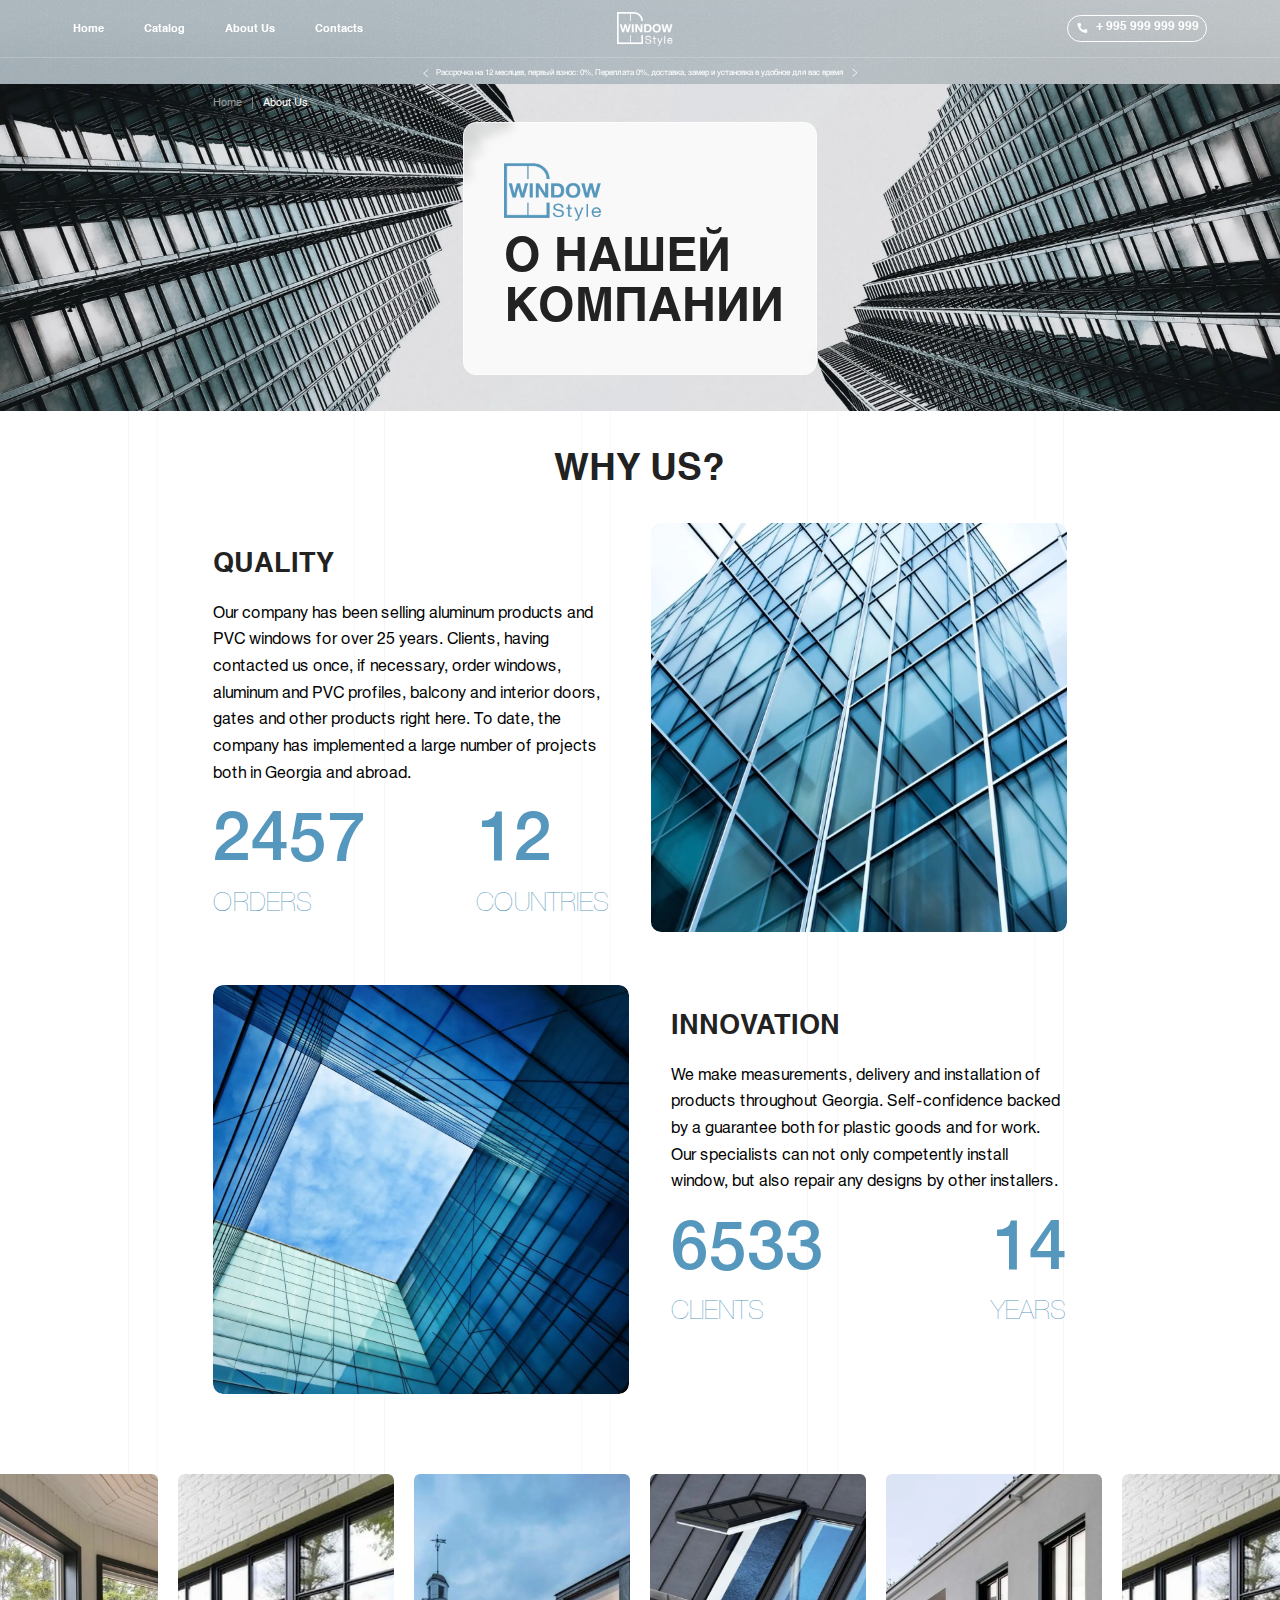
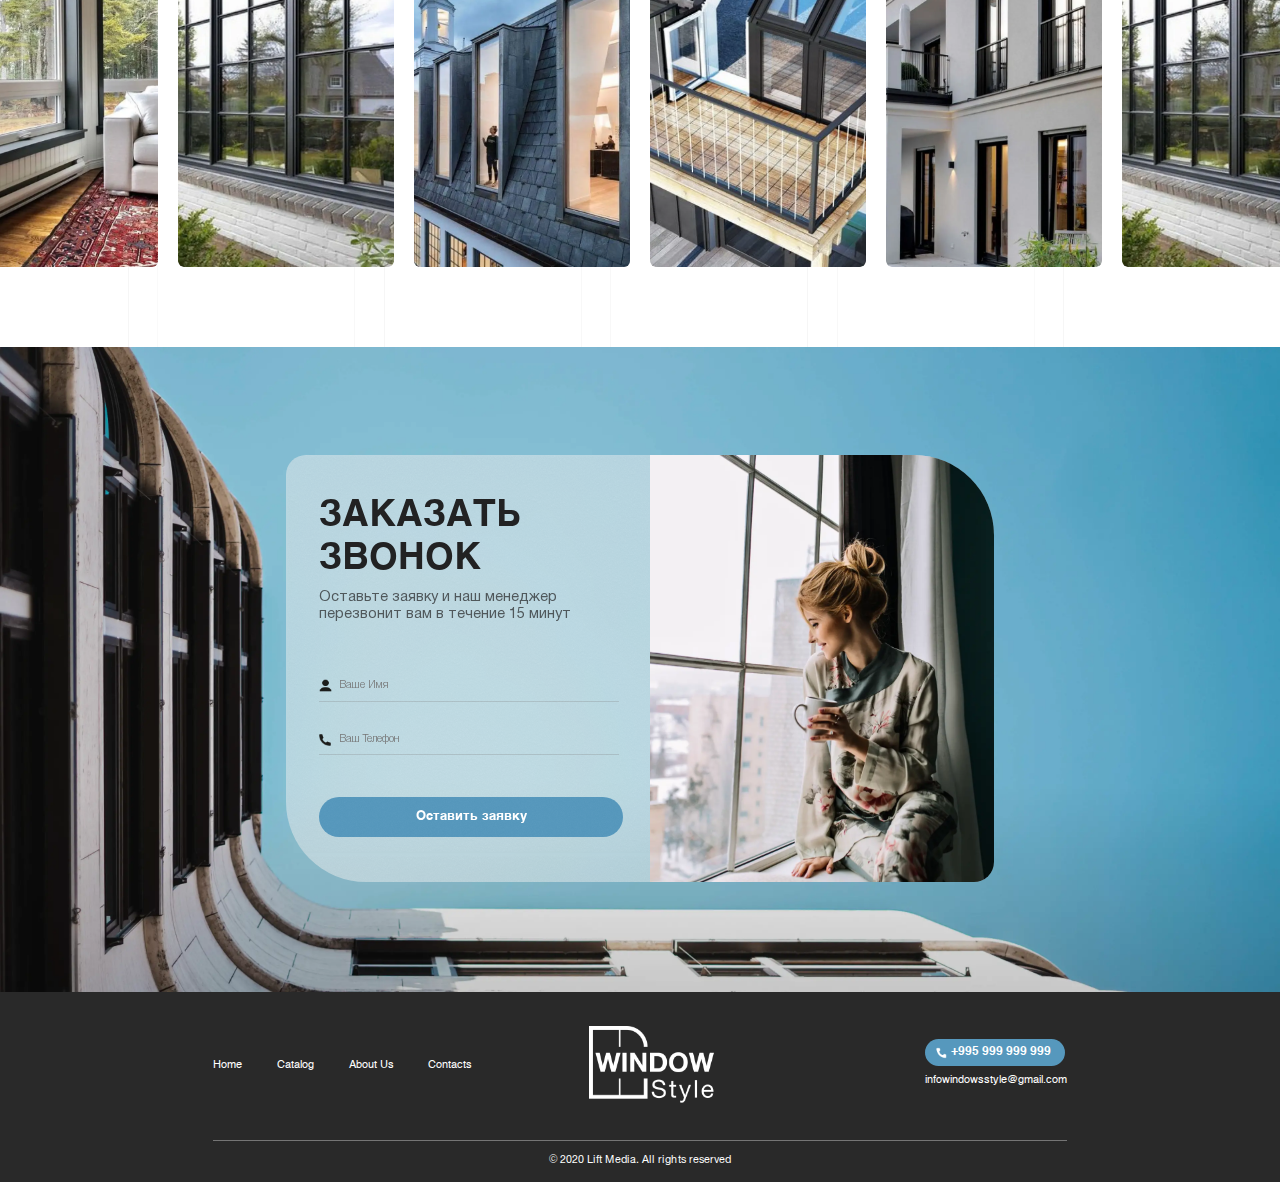
==== commit c7388ee3: "добавила страницу продукта" ====
--- a/about_us.html
+++ b/about_us.html
@@ -1,41 +1,41 @@
 <!DOCTYPE html>
 <html lang="en">
- <head>
-	<meta charset="UTF-8">
-	<meta http-equiv="X-UA-Compatible" content="IE=edge">
-	<meta name="viewport" content="width=device-width, initial-scale=1.0">
-	<link
-  rel="stylesheet"
-  href="https://cdn.jsdelivr.net/npm/swiper@8/swiper-bundle.min.css?_v=20221128040547"
-/>
-	<link rel="stylesheet" href="css/style.min.css?_v=20221128040547">
-	<title>О нас</title>
+ <head>
+	<meta charset="UTF-8">
+	<meta http-equiv="X-UA-Compatible" content="IE=edge">
+	<meta name="viewport" content="width=device-width, initial-scale=1.0">
+	<link
+  rel="stylesheet"
+  href="https://cdn.jsdelivr.net/npm/swiper@8/swiper-bundle.min.css?_v=20221129032930"
+/>
+	<link rel="stylesheet" href="css/style.min.css?_v=20221129032930">
+	<title>О нас</title>
 </head>
 
 <body class="wrapper">
-  <header class="header">
-  <div class="header_top">
-    <nav class="nav_header">
-      <li class="ul_header"><a href="./index.html" class="nav_item">Home</a></li>
-      <li class="ul_header"><a href="#" class="nav_item">Catalog</a></li>
-      <li class="ul_header"><a href="./about_us.html" class="nav_item">About Us</a></li>
-      <li class="ul_header"><a href="./contacts.html" class="nav_item">Contacts</a></li>
-    </nav>
-    <div class="header_logo">
-      <picture><source srcset="./img/LOGO.webp" type="image/webp"><img src="./img/LOGO.png" alt="logo" class="logo_img" /></picture>
-    </div>
-    <div class="tel_header">
-      <a href="tel:+995999999999">+ 995 999 999 999</a>
-    </div>
-  </div>
-  <hr class="header_hr" />
-  <div class="header_down container">
-    <span class="attention_text"
-      >Рассрочка на 12 месяцев, первый взнос: 0%, Переплата 0%, доставка, замер
-      и установка в удобное для вас время</span
-    >
-  </div>
-</header>
+  <header class="header">
+  <div class="header_top">
+    <nav class="nav_header">
+      <li class="ul_header"><a href="./index.html" class="nav_item">Home</a></li>
+      <li class="ul_header"><a href="#" class="nav_item">Catalog</a></li>
+      <li class="ul_header"><a href="./about_us.html" class="nav_item">About Us</a></li>
+      <li class="ul_header"><a href="./contacts.html" class="nav_item">Contacts</a></li>
+    </nav>
+    <div class="header_logo">
+      <picture><source srcset="./img/LOGO.webp" type="image/webp"><img src="./img/LOGO.png" alt="logo" class="logo_img" /></picture>
+    </div>
+    <div class="tel_header">
+      <a href="tel:+995999999999">+ 995 999 999 999</a>
+    </div>
+  </div>
+  <hr class="header_hr" />
+  <div class="header_down container">
+    <span class="attention_text"
+      >Рассрочка на 12 месяцев, первый взнос: 0%, Переплата 0%, доставка, замер
+      и установка в удобное для вас время</span
+    >
+  </div>
+</header>
 
   <main class="main">
     <section class="banner_about">
@@ -152,10 +152,10 @@
   <div class="container footer-content">
     <div class="block_up">
       <nav class="footer_nav">
-        <li><a href="./index.html">Home</a></li>
+        <li><a href="#">Home</a></li>
         <li><a href="#">Catalog</a></li>
-        <li><a href="./about_us.html">About Us</a></li>
-        <li><a href="./contacts.html">Contacts</a></li>
+        <li><a href="#">About Us</a></li>
+        <li><a href="#">Contacts</a></li>
       </nav>
       <div class="footer_logo">
         <picture><source srcset="./img/footerlogo.webp" type="image/webp"><img src="./img/footerlogo.png" alt="logo"></picture>
@@ -172,8 +172,8 @@
 
   </div>
 </footer>
-  <script src="https://cdn.jsdelivr.net/npm/swiper@8/swiper-bundle.min.js?_v=20221128040547"></script>
-  <script src="js/app.min.js?_v=20221128040547"></script>
+  <script src="https://cdn.jsdelivr.net/npm/swiper@8/swiper-bundle.min.js?_v=20221129032930"></script>
+  <script src="js/app.min.js?_v=20221129032930"></script>
 </body>
 
 </html>--- a/css/style.min.css
+++ b/css/style.min.css
@@ -272,13 +272,23 @@
   font-size: 1.042vw;
   line-height: 1.198vw;
   color: #ffffff;
+  transition: 0.3s ease-in;
+  cursor: pointer;
+}
+.transparent_bnt:hover {
+  background: #FFFFFF;
+  border: 0.052vw solid #FFFFFF;
+  border-radius: 2.292vw;
+  transition: 0.3s ease-in;
+  color: rgb(84, 150, 187);
 }
 
 .blue_btn {
-  background: #5698bd;
+  background: url(../img/shum1.png), #5698bd;
   border-radius: 2.292vw;
   display: flex;
   align-items: center;
+  background-size: 100% 100%;
   justify-content: center;
   height: 3.125vw;
   transition: 0.3s ease-in-out;
@@ -288,45 +298,45 @@
   font-size: 1.042vw;
   line-height: 1.198vw;
   color: #ffffff;
-}
-
-.webp .header {
-  background: url(../img/Header.webp);
+  cursor: pointer;
+  transition: 0.3s ease-in;
+}
+.blue_btn:hover {
+  background: #FFFFFF;
+  transition: 0.3s ease-in;
+  color: rgb(84, 150, 187);
+}
+
+input::-webkit-input-placeholder {
+  opacity: 1;
+  transition: opacity 0.3s ease;
+}
+
+input:focus::-webkit-input-placeholder {
+  opacity: 0;
+  transition: opacity 0.3s ease;
+}
+
+.product_page_bg {
+  background-color: #EFEFEF;
+}
+
+.header {
+  background: url(../img/shum1.png), linear-gradient(99.37deg, rgba(109, 168, 201, 0.2) 2.8%, rgba(131, 183, 213, 0.2) 44.65%, rgba(206, 229, 242, 0.2) 97.32%), rgba(0, 0, 0, 0.25);
   background-size: 100% 100%;
-  background-repeat: no-repeat;
-}
-
-.webp .header .tel_header a::before {
-  background: url(../img/carbon_phone.webp);
-  background-repeat: no-repeat;
-  background-size: 100%;
-  background-position: center;
-}
-
-.webp .header .attention_text::after {
-  background: url(../img/left_arr.webp);
-  background-repeat: no-repeat;
-  background-size: 100%;
-  background-position: center;
-}
-
-.webp .header .attention_text::before {
-  background: url(../img/right_arr.webp);
-  background-repeat: no-repeat;
-  background-size: 100%;
-  background-position: center;
-}
-
-.header {
-  background: url(../img/Header.png);
-  background-size: 100% 100%;
-  background-repeat: no-repeat;
+  backdrop-filter: blur(38.5px);
+  background-repeat: no-repeat;
+  position: fixed;
+  top: 0;
+  left: 0;
+  z-index: 1000;
+  width: 100%;
 }
 .header .header_top {
   display: flex;
   align-items: center;
   justify-content: space-between;
-  padding: 1.667vw 5.729vw;
+  padding: 0.938vw 5.729vw;
 }
 .header .header_hr {
   height: 0.052vw;
@@ -364,6 +374,7 @@
   display: flex;
   align-items: center;
   padding-left: 2.188vw;
+  transition: 0.3s ease-in;
 }
 .header .tel_header a {
   font-family: "Helvetica";
@@ -429,8 +440,11 @@
 }
 
 .first_block {
-  background: linear-gradient(99.37deg, #6da8c9 2.8%, #83b7d5 44.65%, #cee5f2 97.32%);
-  position: relative;
+  background: url(../img/shum1.png), linear-gradient(99.37deg, #6da8c9 2.8%, #83b7d5 44.65%, #cee5f2 97.32%);
+  position: relative;
+  padding-top: 6.25vw;
+  background-size: 100% 100%;
+  background-repeat: no-repeat;
 }
 .first_block .first_block_content {
   position: relative;
@@ -515,7 +529,8 @@
   z-index: 1;
   display: flex;
   flex-direction: column;
-  background: url(4k_Dissolve_Noise_Texture.png), rgba(237, 245, 249, 0.47);
+  background: url(../img/shum1.png), rgba(237, 245, 249, 0.47);
+  background-size: 100% 100%;
   backdrop-filter: blur(0.781vw);
   border-radius: 1.563vw;
   padding: 4.01vw 2.865vw 3.021vw 3.125vw;
@@ -546,7 +561,24 @@
   background-size: 1.719vw 0.443vw;
   background-repeat: no-repeat;
   background-position: 12.656vw 17.969vw;
+  transition: 0.7s ease-in;
   cursor: pointer;
+}
+.second_block .item:hover {
+  background: #222223;
+  background-image: url(../img/cat-bg-2.png);
+  background-size: 1.719vw 0.443vw;
+  background-repeat: no-repeat;
+  background-position: 12.656vw 17.969vw;
+  transition: 0.7s ease-in;
+}
+.second_block .item:hover .category_link {
+  color: #FFFFFF;
+  transition: 0.7s ease-in;
+}
+.second_block .item:hover .img_bg img {
+  transform: scale(1.2);
+  transition: 0.7s ease-in;
 }
 .second_block .img_bg {
   height: 16.302vw;
@@ -556,6 +588,7 @@
   width: 100%;
   height: 100%;
   object-fit: cover;
+  transition: 0.7s ease-in;
 }
 .second_block .name_category {
   padding-top: 1.094vw;
@@ -568,6 +601,7 @@
   line-height: 1.354vw;
   color: #222223;
   padding-left: 1.302vw;
+  transition: 0.7s ease-in;
 }
 .second_block .btn {
   width: 15.521vw;
@@ -633,14 +667,37 @@
   left: 0;
   z-index: 0;
   width: 100vw;
+  animation: bg-animate 20s linear infinite;
+  display: flex;
+  flex-direction: column;
 }
 .three_block .img_animation img {
   width: 100%;
 }
+@keyframes bg-animate {
+  0% {
+    top: 0;
+  }
+  25% {
+    top: -9vw;
+  }
+  50% {
+    top: -18vw;
+  }
+  75% {
+    top: -9vw;
+  }
+  100% {
+    top: 0vw;
+  }
+}
 
 .four_block {
-  background: linear-gradient(to right, #4e8eb3 0.83%, #74a9c7 44%, #ffffff 44%, #ffffff 100%);
+  background: url(../img/shum1.png), linear-gradient(to right, #4e8eb3 0.83%, #74a9c7 44%, #ffffff 44%, #ffffff 100%);
   overflow: hidden;
+  box-shadow: 0px -6px 40px rgba(0, 0, 0, 0.05), 0px 6px 40px rgba(0, 0, 0, 0.05);
+  background-size: 100% 100%;
+  background-repeat: no-repeat;
 }
 .four_block .content {
   display: flex;
@@ -849,8 +906,9 @@
   width: 55.313vw;
   margin: 0 auto;
   border-radius: 1.563vw 6.25vw;
-  background: url(4k_Dissolve_Noise_Texture.png), rgba(240, 240, 240, 0.48);
+  background: url(../img/shum1.png), rgba(240, 240, 240, 0.48);
   backdrop-filter: blur(0.781vw);
+  background-size: 100%;
   overflow: hidden;
   height: 33.333vw;
 }
@@ -883,7 +941,7 @@
   height: 2.292vw;
   background-color: transparent;
   margin-bottom: 1.823vw;
-  border-bottom: 0.052vw solid rgba(28, 29, 27, 0.7176470588);
+  border-bottom: 0.052vw solid rgba(128, 128, 128, 0.284);
   padding: 1.146vw 0 1.146vw 1.563vw;
   font-family: "Helvetica Neue";
   font-style: normal;
@@ -895,13 +953,19 @@
   background-size: 1.042vw;
   background-repeat: no-repeat;
   background-position: 0vw center;
+  transition: 0.3s ease;
+}
+.five_block .form_content .fio:focus {
+  transition: 0.3s ease;
+  background-image: none;
+  padding: 1.146vw 0 1.146vw 0;
 }
 .five_block .form_content .tel {
   width: 23.438vw;
   height: 2.292vw;
   background-color: transparent;
   margin-bottom: 1.823vw;
-  border-bottom: 0.052vw solid rgba(28, 29, 27, 0.7176470588);
+  border-bottom: 0.052vw solid rgba(128, 128, 128, 0.284);
   padding: 1.146vw 0 1.146vw 1.563vw;
   font-family: "Helvetica Neue";
   font-style: normal;
@@ -913,6 +977,11 @@
   background-size: 0.906vw 0.906vw;
   background-repeat: no-repeat;
   background-position: 0vw center;
+}
+.five_block .form_content .tel:focus {
+  transition: 0.3s ease;
+  background-image: none;
+  padding: 1.146vw 0 1.146vw 0;
 }
 .five_block .form_content .bnt {
   width: 23.75vw;
@@ -1123,6 +1192,7 @@
 .new_models .swiper {
   position: static;
   overflow: hidden;
+  transition: 0.3s ease-in;
 }
 .new_models .slick-list {
   overflow: hidden;
@@ -1167,7 +1237,8 @@
   overflow: hidden;
 }
 .map .contact_block {
-  background: url(4k_Dissolve_Noise_Texture.png), rgba(255, 255, 255, 0.8);
+  background: url(../img/shum1.png), rgba(255, 255, 255, 0.7);
+  background-size: 100% 100%;
   border: 0.052vw solid rgba(255, 255, 255, 0.6);
   backdrop-filter: blur(0.391vw);
   /* Note: backdrop-filter has minimal browser support */
@@ -1233,7 +1304,7 @@
   height: 0.97vw;
   position: absolute;
   left: 0;
-  top: 50%;
+  top: 38%;
   transform: translate(0, -50%);
   background-image: url(../img/ph_map-pin-fill.png);
   background-repeat: no-repeat;
@@ -1249,7 +1320,7 @@
   height: 1.042vw;
   position: absolute;
   left: 0;
-  top: 50%;
+  top: 38%;
   transform: translate(0, -50%);
   background-image: url(../img/fluent_mail-24-filled.png);
   background-repeat: no-repeat;
@@ -1265,7 +1336,7 @@
   height: 0.938vw;
   position: absolute;
   left: 0;
-  top: 50%;
+  top: 38%;
   transform: translate(0, -50%);
   background-image: url(../img/clarity_phone-handset-solid.png);
   background-repeat: no-repeat;
@@ -1350,9 +1421,27 @@
   position: absolute;
   left: 55.885vw;
   top: 15.208vw;
+  animation: map-bounce 2.5s linear infinite;
 }
 .map .white_plase img {
   width: 100%;
+}
+@keyframes map-bounce {
+  0% {
+    top: 15.208vw;
+  }
+  25% {
+    top: 14.479vw;
+  }
+  50% {
+    top: 14.063vw;
+  }
+  75% {
+    top: 14.479vw;
+  }
+  100% {
+    top: 15.208vw;
+  }
 }
 
 .banner_about {
@@ -1360,6 +1449,7 @@
   position: relative;
   min-height: 25.885vw;
   height: auto;
+  margin-top: 6.25vw;
 }
 .banner_about .breadscrumbs {
   display: flex;
@@ -1427,11 +1517,30 @@
   z-index: -1;
   min-height: 25.885vw;
   height: auto;
+  transform: scale(1);
+  animation: banner-scale 25s linear infinite;
 }
 .banner_about .img_banner img {
   width: 100%;
   height: 100%;
   object-fit: cover;
+}
+@keyframes banner-scale {
+  0% {
+    transform: scale(1);
+  }
+  25% {
+    transform: scale(1.25);
+  }
+  50% {
+    transform: scale(1.5);
+  }
+  75% {
+    transform: scale(1.25);
+  }
+  100% {
+    transform: scale(1);
+  }
 }
 
 .gallery_about {
@@ -1547,6 +1656,7 @@
   position: absolute;
   left: -4.531vw;
   bottom: 6.25vw;
+  animation: gallery-animate 30s linear infinite;
 }
 .gallery_about .img_gallery {
   width: 16.875vw;
@@ -1560,11 +1670,29 @@
   height: 100%;
   object-fit: cover;
 }
+@keyframes gallery-animate {
+  0% {
+    left: -4.531vw;
+  }
+  25% {
+    left: -26.531vw;
+  }
+  50% {
+    left: -48.531vw;
+  }
+  75% {
+    left: -26.531vw;
+  }
+  100% {
+    left: -4.531vw;
+  }
+}
 
 .map_contacts {
   position: relative;
   height: 37.188vw;
   overflow: hidden;
+  margin-top: 6.25vw;
 }
 .map_contacts .breadscrumbs {
   display: flex;
@@ -1658,7 +1786,7 @@
   height: 0.97vw;
   position: absolute;
   left: 0;
-  top: 50%;
+  top: 38%;
   transform: translate(0, -50%);
   background-image: url(../img/ph_map-pin-fill.png);
   background-repeat: no-repeat;
@@ -1674,7 +1802,7 @@
   height: 1.042vw;
   position: absolute;
   left: 0;
-  top: 50%;
+  top: 38%;
   transform: translate(0, -50%);
   background-image: url(../img/fluent_mail-24-filled.png);
   background-repeat: no-repeat;
@@ -1690,7 +1818,7 @@
   height: 0.938vw;
   position: absolute;
   left: 0;
-  top: 50%;
+  top: 38%;
   transform: translate(0, -50%);
   background-image: url(../img/clarity_phone-handset-solid.png);
   background-repeat: no-repeat;
@@ -1776,10 +1904,28 @@
   height: 6.458vw;
   position: absolute;
   left: 64.167vw;
-  top: 15.208vw;
+  top: 15.156vw;
+  animation: map-bounce 2.5s linear infinite;
 }
 .map_contacts .white_plase img {
   width: 100%;
+}
+@keyframes map-bounce {
+  0% {
+    top: 15.156vw;
+  }
+  25% {
+    top: 14.479vw;
+  }
+  50% {
+    top: 14.063vw;
+  }
+  75% {
+    top: 14.479vw;
+  }
+  100% {
+    top: 15.156vw;
+  }
 }
 
 .footer {
@@ -1788,6 +1934,7 @@
 .footer .footer-content {
   display: flex;
   flex-direction: column;
+  width: 66.667vw;
 }
 .footer .block_up {
   display: flex;
@@ -1828,7 +1975,9 @@
 .footer .tel {
   width: 10.938vw;
   height: 2.083vw;
-  background: linear-gradient(0deg, #5698bd, #5698bd), url(4k_Dissolve_Noise_Texture.png), #5496bb;
+  background: linear-gradient(0deg, #5698bd, #5698bd), url(../img/shum1.png), #5496bb;
+  background-size: 100% 100%;
+  background-repeat: no-repeat;
   border-radius: 2.292vw;
   display: flex;
   align-items: center;
@@ -1879,4 +2028,326 @@
   font-size: 0.833vw;
   line-height: 0.99vw;
   color: #ffffff;
+}
+
+.product_page_block {
+  padding-top: 6.25vw;
+  position: relative;
+}
+.product_page_block .home {
+  font-family: "Helvetica";
+  font-style: normal;
+  font-weight: 400;
+  font-size: 0.833vw;
+  line-height: 0.938vw;
+  color: #999999;
+  height: 0.938vw;
+  border-right: 0.052vw solid gray;
+  padding-right: 0.781vw;
+  margin-right: 0.781vw;
+  display: block;
+}
+.product_page_block .page {
+  font-family: "Helvetica";
+  font-style: normal;
+  font-weight: 400;
+  font-size: 0.833vw;
+  line-height: 0.938vw;
+  color: #1E1E1E;
+}
+.product_page_block .content {
+  width: 66.667vw;
+  margin: 0 auto;
+}
+.product_page_block .breadscrumbs {
+  display: flex;
+  margin-top: 1.302vw;
+  margin-left: auto;
+  margin-top: 25px;
+  margin-bottom: 40px;
+}
+.product_page_block .page_content {
+  display: flex;
+  align-items: flex-start;
+  justify-content: space-between;
+}
+.product_page_block .product_page_left {
+  width: 624px;
+  overflow: hidden;
+}
+.product_page_block .product_page_left .big_slider {
+  width: 100%;
+  border-radius: 15px;
+  overflow: hidden;
+  height: 683px;
+}
+.product_page_block .product_page_left .swiper-slide img {
+  width: 100%;
+  height: 100%;
+  object-fit: cover;
+}
+.product_page_block .product_page_right {
+  width: 625px;
+}
+.product_page_block .product_page_right .product_desk {
+  padding-bottom: 40px;
+  border-bottom: 1px solid rgba(154, 154, 154, 0.4509803922);
+}
+.product_page_block .product_page_right .artikul {
+  font-family: "Helvetica";
+  font-style: normal;
+  font-weight: 300;
+  font-size: 22px;
+  line-height: 34px;
+  color: #8C8C8C;
+  padding-bottom: 25px;
+}
+.product_page_block .product_page_right .name_product {
+  font-family: "Helvetica";
+  font-style: normal;
+  font-weight: 700;
+  font-size: 30px;
+  line-height: 44px;
+  color: #1C1D1B;
+  padding-bottom: 15px;
+}
+.product_page_block .product_page_right .subtitle {
+  font-family: "Helvetica";
+  font-style: normal;
+  font-weight: 300;
+  font-size: 22px;
+  line-height: 34px;
+  color: #1C1D1B;
+  padding-bottom: 25px;
+}
+.product_page_block .product_page_right .variation_size {
+  display: flex;
+  flex-direction: column;
+  gap: 25px;
+  align-items: flex-start;
+  padding-bottom: 40px;
+}
+.product_page_block .product_page_right .title_var {
+  font-family: "Helvetica";
+  font-style: normal;
+  font-weight: 700;
+  font-size: 24px;
+  line-height: 28px;
+  text-align: right;
+  color: #1C1D1B;
+}
+.product_page_block .product_page_right .var_size_items {
+  display: flex;
+  justify-content: flex-start;
+  gap: 15px;
+}
+.product_page_block .product_page_right .size_item {
+  transition: 0.3s ease-in;
+  background: #FFFFFF;
+  border: 1px solid #1C1D1B;
+  border-radius: 51px;
+  width: 113px;
+  height: 43px;
+  display: flex;
+  align-items: center;
+  justify-content: center;
+  font-family: "Helvetica";
+  font-style: normal;
+  font-weight: 300;
+  font-size: 16px;
+  line-height: 26px;
+  text-align: right;
+  color: #282828;
+  transition: 0.3s ease-in;
+  cursor: pointer;
+}
+.product_page_block .product_page_right .size_item:hover {
+  transition: 0.3s ease-in;
+  width: 113px;
+  height: 43px;
+  border-radius: 51px;
+  background: url(../img/shum1.png), #5496BB;
+  background-size: 100% 100%;
+  background-repeat: no-repeat;
+  display: flex;
+  align-items: center;
+  justify-content: center;
+  font-family: "Helvetica";
+  font-style: normal;
+  font-weight: 700;
+  font-size: 16px;
+  line-height: 26px;
+  color: #FFFFFF;
+  transition: 0.3s ease-in;
+  border: 1px solid transparent;
+}
+.product_page_block .product_page_right .size_item.active {
+  width: 113px;
+  height: 43px;
+  border-radius: 51px;
+  background: url(../img/shum1.png), #5496BB;
+  background-size: 100% 100%;
+  background-repeat: no-repeat;
+  display: flex;
+  align-items: center;
+  justify-content: center;
+  font-family: "Helvetica";
+  font-style: normal;
+  font-weight: 700;
+  font-size: 16px;
+  line-height: 26px;
+  color: #FFFFFF;
+  transition: 0.3s ease-in;
+  border: 1px solid transparent;
+}
+.product_page_block .product_page_right .variation_color {
+  display: flex;
+  flex-direction: column;
+  gap: 25px;
+  align-items: flex-start;
+}
+.product_page_block .product_page_right .choize_color {
+  font-family: "Helvetica";
+  font-style: normal;
+  font-weight: 300;
+  font-size: 22px;
+  line-height: 34px;
+  color: #1C1D1B;
+  padding-left: 15px;
+}
+.product_page_block .product_page_right .var_color_items {
+  display: flex;
+  gap: 17px;
+  align-items: center;
+  justify-content: flex-start;
+}
+.product_page_block .product_page_right .color_item {
+  width: 23px;
+  height: 23px;
+  background: #BCA685;
+  border-radius: 50%;
+  transition: 0.3s ease-in;
+  cursor: pointer;
+  position: relative;
+}
+.product_page_block .product_page_right .color_item::before {
+  width: 33px;
+  height: 33px;
+  background: transparent;
+  border-radius: 50%;
+  border: 1px solid black;
+  content: "";
+  position: absolute;
+  left: -5px;
+  top: -5px;
+  opacity: 0;
+  transition: 0.3s ease-in;
+}
+.product_page_block .product_page_right .color_item:hover::before {
+  opacity: 1;
+  transition: 0.3s ease-in;
+}
+.product_page_block .product_page_right .color_item.active::before {
+  opacity: 1;
+}
+.product_page_block .product_page_right .button_for_byu {
+  margin-top: 35px;
+  margin-bottom: 35px;
+  background: url(../img/shum1.png), #5496BB;
+  background-size: 100% 100%;
+  border-radius: 45px;
+  width: 625px;
+  height: 60px;
+  display: flex;
+  align-items: center;
+  justify-content: center;
+  font-family: "Helvetica";
+  font-style: normal;
+  font-weight: 700;
+  font-size: 20px;
+  line-height: 34px;
+  text-align: center;
+  color: #FFFFFF;
+  transition: 0.3s ease-in;
+  cursor: pointer;
+}
+.product_page_block .product_page_right .button_for_byu:hover {
+  background: #FFFFFF;
+  border-radius: 44px;
+  transition: 0.3s ease-in;
+  color: rgb(84, 150, 187);
+}
+.product_page_block .product_page_right .kharakteristik {
+  padding-top: 30px;
+  border-bottom: 1px solid rgba(154, 154, 154, 0.4509803922);
+  padding-bottom: 30px;
+  border-top: 1px solid rgba(154, 154, 154, 0.4509803922);
+}
+.product_page_block .product_page_right .title {
+  font-family: "Helvetica";
+  font-style: normal;
+  font-weight: 700;
+  font-size: 24px;
+  line-height: 28px;
+  color: #1C1D1B;
+  display: flex;
+  align-items: center;
+  justify-content: space-between;
+}
+.product_page_block .product_page_right .arrow_hidden {
+  width: 16px;
+  height: 8px;
+  background: url(../img/arrow-hidden.png);
+  background-position: center;
+  background-size: 100% 100%;
+  background-repeat: no-repeat;
+  transition: 0.3s ease-in-out;
+  cursor: pointer;
+}
+.product_page_block .product_page_right .arrow_hidden.active {
+  transition: 0.3s ease-in-out;
+  transform: rotate(180deg);
+}
+.product_page_block .product_page_right .list {
+  padding-top: 27px;
+  display: flex;
+  flex-direction: column;
+  gap: 20px;
+}
+.product_page_block .product_page_right .list .list_item {
+  display: flex;
+  justify-content: flex-start;
+  width: 100%;
+}
+.product_page_block .product_page_right .list .name_item {
+  width: 50%;
+  font-family: "Helvetica";
+  font-style: normal;
+  font-weight: 300;
+  font-size: 22px;
+  line-height: 34px;
+  color: #1C1D1B;
+}
+.product_page_block .product_page_right .list .value_item {
+  width: 50%;
+  font-family: "Helvetica";
+  font-style: normal;
+  font-weight: 400;
+  font-size: 22px;
+  line-height: 34px;
+  color: #1C1D1B;
+}
+.product_page_block .product_page_right .descriptions {
+  padding-top: 40px;
+  padding-bottom: 40px;
+  border-bottom: 1px solid rgba(154, 154, 154, 0.4509803922);
+}
+.product_page_block .product_page_right .descriptions .desc_text {
+  font-family: "Helvetica";
+  font-style: normal;
+  font-weight: 300;
+  font-size: 22px;
+  line-height: 34px;
+  color: #1C1D1B;
+  padding-top: 25px;
 }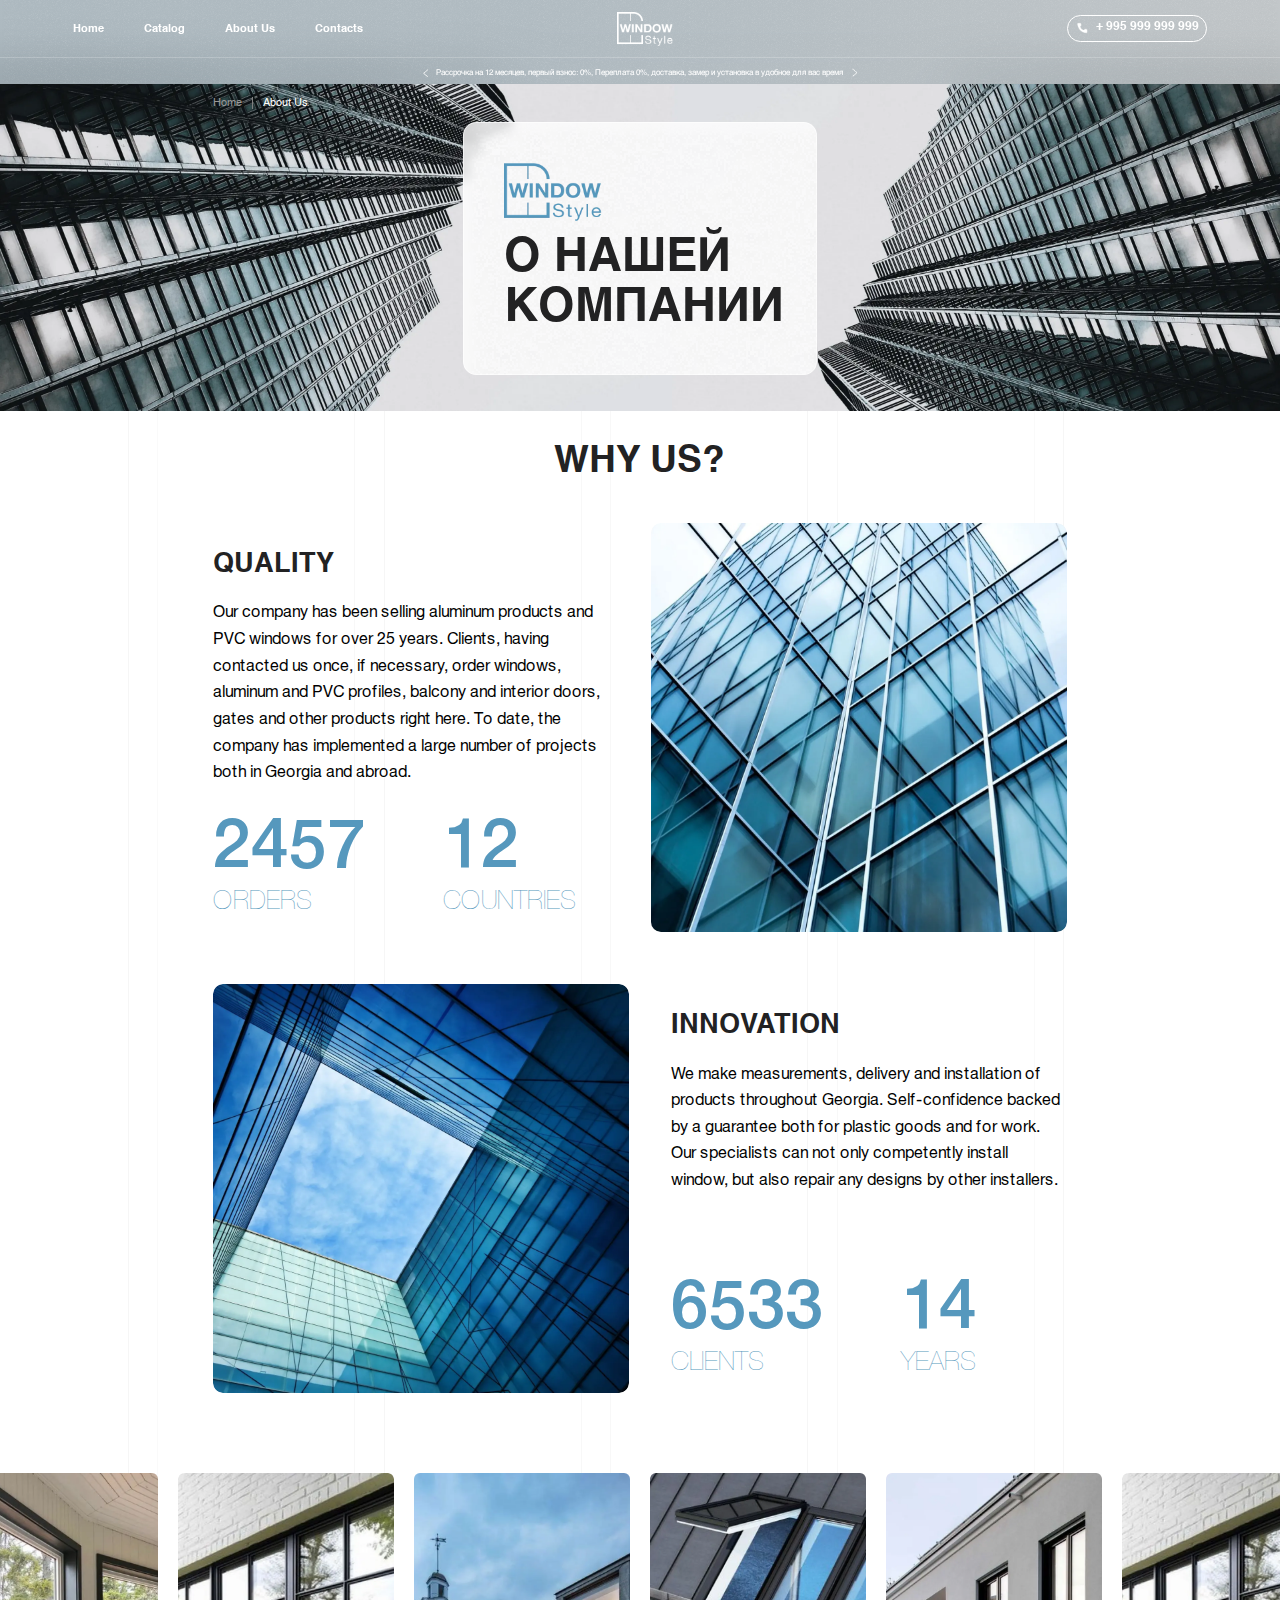
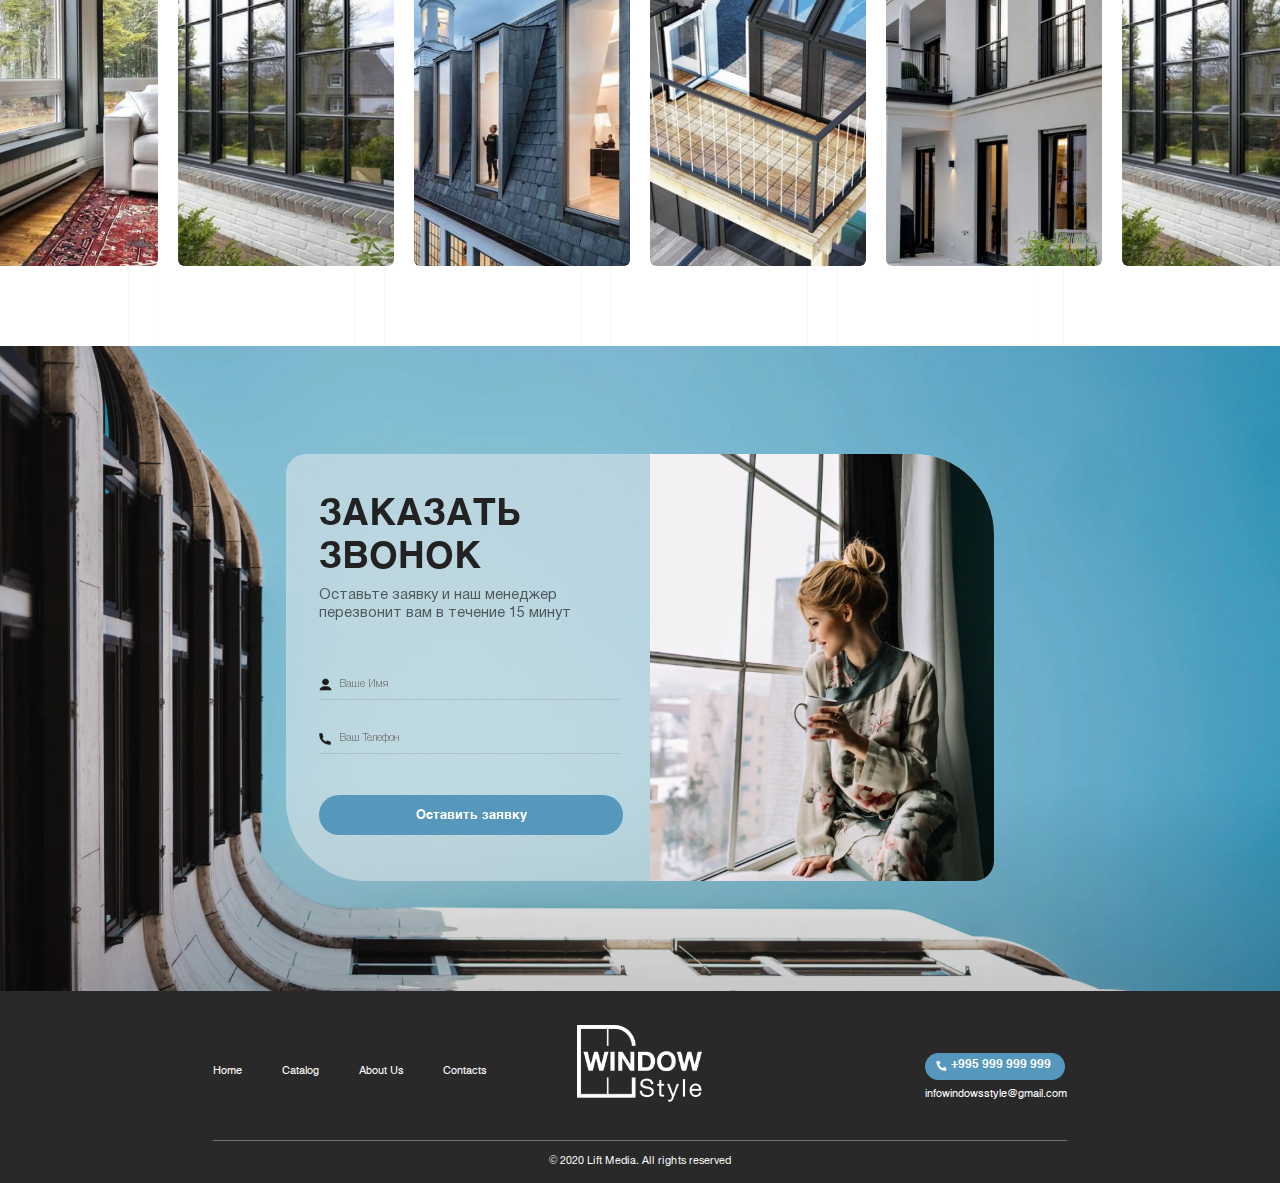
==== commit 25a35307: "загрузила сборку сайта" ====
--- a/about_us.html
+++ b/about_us.html
@@ -1,41 +1,80 @@
 <!DOCTYPE html>
 <html lang="en">
- <head>
-	<meta charset="UTF-8">
-	<meta http-equiv="X-UA-Compatible" content="IE=edge">
-	<meta name="viewport" content="width=device-width, initial-scale=1.0">
-	<link
-  rel="stylesheet"
-  href="https://cdn.jsdelivr.net/npm/swiper@8/swiper-bundle.min.css?_v=20221129032930"
-/>
-	<link rel="stylesheet" href="css/style.min.css?_v=20221129032930">
-	<title>О нас</title>
+ <head>
+	<meta charset="UTF-8">
+	<meta http-equiv="X-UA-Compatible" content="IE=edge">
+	<meta name="viewport" content="width=device-width, initial-scale=1.0">
+	<link
+  rel="stylesheet"
+  href="https://cdn.jsdelivr.net/npm/swiper@8/swiper-bundle.min.css?_v=20221206070947"
+/>
+	<link rel="stylesheet" href="css/style.min.css?_v=20221206070947">
+	<title>О нас</title>
 </head>
 
 <body class="wrapper">
-  <header class="header">
-  <div class="header_top">
-    <nav class="nav_header">
-      <li class="ul_header"><a href="./index.html" class="nav_item">Home</a></li>
-      <li class="ul_header"><a href="#" class="nav_item">Catalog</a></li>
-      <li class="ul_header"><a href="./about_us.html" class="nav_item">About Us</a></li>
-      <li class="ul_header"><a href="./contacts.html" class="nav_item">Contacts</a></li>
-    </nav>
-    <div class="header_logo">
-      <picture><source srcset="./img/LOGO.webp" type="image/webp"><img src="./img/LOGO.png" alt="logo" class="logo_img" /></picture>
-    </div>
-    <div class="tel_header">
-      <a href="tel:+995999999999">+ 995 999 999 999</a>
-    </div>
-  </div>
-  <hr class="header_hr" />
-  <div class="header_down container">
-    <span class="attention_text"
-      >Рассрочка на 12 месяцев, первый взнос: 0%, Переплата 0%, доставка, замер
-      и установка в удобное для вас время</span
-    >
-  </div>
-</header>
+  <header class="header">
+  <div class="header_top">
+    <nav class="nav_header">
+      <li class="ul_header"><a href="./index.html" class="nav_item">Home</a></li>
+      <li class="ul_header"><a href="./catalog.html" class="nav_item">Catalog</a></li>
+      <li class="ul_header"><a href="./about_us.html" class="nav_item">About Us</a></li>
+      <li class="ul_header"><a href="./contacts.html" class="nav_item">Contacts</a></li>
+    </nav>
+    <div class="header_burger">
+        <div class="burger_black one"></div>
+        <div class="burger_tr two"></div>
+        <div class="burger_tr three"></div>
+        <div class="burger_black four"></div>
+    </div>
+    <div class="header_logo">
+      <picture><source srcset="./img/LOGO.webp" type="image/webp"><img src="./img/LOGO.png" alt="logo" class="logo_img" /></picture>
+    </div>
+    <div class="tel_header">
+      <a href="tel:+995999999999">+ 995 999 999 999</a>
+    </div>
+  </div>
+  <hr class="header_hr" />
+  <div class="header_down container">
+    <span class="attention_text"
+      >Рассрочка на 12 месяцев, первый взнос: 0%, Переплата 0%, доставка, замер
+      и установка в удобное для вас время</span
+    >
+  </div>
+  <div class="burger-menu">
+    <div class="wrapper">
+      <div class="left-part"></div>
+      <div class="right-part">
+        
+        
+        <nav class="burger-nav">
+          <li class="ul_header"><a href="./index.html" class="menu-burger-item">Home</a></li>
+          <li class="ul_header"><a href="./catalog.html" class="menu-burger-item">Catalog</a></li>
+          <li class="ul_header"><a href="./about_us.html" class="menu-burger-item">About Us</a></li>
+          <li class="ul_header"><a href="./contacts.html" class="menu-burger-item">Contacts</a></li>
+        </nav>
+  
+        <div class="button-form">
+          <div class="form-for-credit">
+            
+            <form action="#">
+              <div class="block-input">
+                <input type="text" class="fio" name="fio" value="" placeholder="Ваше Имя">
+                <input type="text" class="tel" name="tel" value="" placeholder="Ваш Телефон">
+              </div>
+              <div class="block-input">
+                <div class="button-sub"><button class="blue_btn" type="submit">Оставить заявку</button></div>
+               
+              </div>
+             
+            </form>
+          </div>
+        </div>
+      </div>
+    </div>
+  </div> 
+</header>
+
 
   <main class="main">
     <section class="banner_about">
@@ -152,10 +191,10 @@
   <div class="container footer-content">
     <div class="block_up">
       <nav class="footer_nav">
-        <li><a href="#">Home</a></li>
-        <li><a href="#">Catalog</a></li>
-        <li><a href="#">About Us</a></li>
-        <li><a href="#">Contacts</a></li>
+        <li><a href="./index.html">Home</a></li>
+        <li><a href="./catalog.html">Catalog</a></li>
+        <li><a href="./about_us.html">About Us</a></li>
+        <li><a href="./contacts.html">Contacts</a></li>
       </nav>
       <div class="footer_logo">
         <picture><source srcset="./img/footerlogo.webp" type="image/webp"><img src="./img/footerlogo.png" alt="logo"></picture>
@@ -172,8 +211,9 @@
 
   </div>
 </footer>
-  <script src="https://cdn.jsdelivr.net/npm/swiper@8/swiper-bundle.min.js?_v=20221129032930"></script>
-  <script src="js/app.min.js?_v=20221129032930"></script>
+  <script src="https://cdn.jsdelivr.net/npm/swiper@8/swiper-bundle.min.js?_v=20221206070947"></script>
+  <script src="js/app.min.js?_v=20221206070947"></script>
+  <script src="js/my.js"></script>
 </body>
 
 </html>--- a/css/style.min.css
+++ b/css/style.min.css
@@ -1,598 +1,806 @@
 @charset "UTF-8";
+
 @font-face {
   font-family: "Helvetica Neue";
-  src: url("../fonts/HelveticaNeueBoldCondensed.eot");
-  src: local("../fonts/Helvetica Neue Condensed Bold"), local("../fonts/HelveticaNeueBoldCondensed"), url("../fonts/HelveticaNeueBoldCondensed.eot?#iefix") format("embedded-opentype"), url("../fonts/HelveticaNeueBoldCondensed.woff2") format("woff2"), url("../fonts/HelveticaNeueBoldCondensed.woff") format("woff"), url("../fonts/HelveticaNeueBoldCondensed.ttf") format("truetype");
-  font-weight: bold;
+  src: url(../fonts/HelveticaNeueBoldCondensed.eot);
+  src: local("../fonts/Helvetica Neue Condensed Bold"), local("../fonts/HelveticaNeueBoldCondensed"), url(../fonts/HelveticaNeueBoldCondensed.eot?#iefix) format("embedded-opentype"), url(../fonts/HelveticaNeueBoldCondensed.woff2) format("woff2"), url(../fonts/HelveticaNeueBoldCondensed.woff) format("woff"), url(../fonts/HelveticaNeueBoldCondensed.ttf) format("truetype");
+  font-weight: 700;
+  font-style: normal
+}
+
+@font-face {
+  font-family: Helvetica;
+  src: url(../fonts/Helvetica.eot);
+  src: local("../fonts/Helvetica"), url(../fonts/Helvetica.eot?#iefix) format("embedded-opentype"), url(../fonts/Helvetica.woff2) format("woff2"), url(../fonts/Helvetica.woff) format("woff"), url(../fonts/Helvetica.ttf) format("truetype");
+  font-weight: 400;
   font-style: normal;
-}
+  font-display: swap
+}
+
 @font-face {
-  font-family: "Helvetica";
-  src: url("../fonts/Helvetica.eot");
-  src: local("../fonts/Helvetica"), url("../fonts/Helvetica.eot?#iefix") format("embedded-opentype"), url("../fonts/Helvetica.woff2") format("woff2"), url("../fonts/Helvetica.woff") format("woff"), url("../fonts/Helvetica.ttf") format("truetype");
-  font-weight: normal;
-  font-style: normal;
-  font-display: swap;
-}
+  font-family: Helvetica;
+  src: url(../fonts/Helvetica-Oblique.eot);
+  src: local("../fonts/Helvetica Oblique"), local("Helvetica-Oblique"), url(../fonts/Helvetica-Oblique.eot?#iefix) format("embedded-opentype"), url(../fonts/Helvetica-Oblique.woff2) format("woff2"), url(../fonts/Helvetica-Oblique.woff) format("woff"), url(../fonts/Helvetica-Oblique.ttf) format("truetype");
+  font-weight: 400;
+  font-style: italic;
+  font-display: swap
+}
+
 @font-face {
-  font-family: "Helvetica";
-  src: url("../fonts/Helvetica-Oblique.eot");
-  src: local("../fonts/Helvetica Oblique"), local("Helvetica-Oblique"), url("../fonts/Helvetica-Oblique.eot?#iefix") format("embedded-opentype"), url("../fonts/Helvetica-Oblique.woff2") format("woff2"), url("../fonts/Helvetica-Oblique.woff") format("woff"), url("../fonts/Helvetica-Oblique.ttf") format("truetype");
-  font-weight: normal;
+  font-family: Helvetica;
+  src: url(../fonts/Helvetica-BoldOblique.eot);
+  src: local("../fonts/Helvetica Bold Oblique"), local("Helvetica-BoldOblique"), url(../fonts/Helvetica-BoldOblique.eot?#iefix) format("embedded-opentype"), url(../fonts/Helvetica-BoldOblique.woff2) format("woff2"), url(../fonts/Helvetica-BoldOblique.woff) format("woff"), url(../fonts/Helvetica-BoldOblique.ttf) format("truetype");
+  font-weight: 700;
   font-style: italic;
-  font-display: swap;
-}
+  font-display: swap
+}
+
 @font-face {
-  font-family: "Helvetica";
-  src: url("../fonts/Helvetica-BoldOblique.eot");
-  src: local("../fonts/Helvetica Bold Oblique"), local("Helvetica-BoldOblique"), url("../fonts/Helvetica-BoldOblique.eot?#iefix") format("embedded-opentype"), url("../fonts/Helvetica-BoldOblique.woff2") format("woff2"), url("../fonts/Helvetica-BoldOblique.woff") format("woff"), url("../fonts/Helvetica-BoldOblique.ttf") format("truetype");
-  font-weight: bold;
-  font-style: italic;
-  font-display: swap;
-}
-@font-face {
-  font-family: "Helvetica";
-  src: url("../fonts/Helvetica-Light.eot");
-  src: local("../fonts/Helvetica Light"), local("Helvetica-Light"), url("../fonts/Helvetica-Light.eot?#iefix") format("embedded-opentype"), url("../fonts/Helvetica-Light.woff2") format("woff2"), url("../fonts/Helvetica-Light.woff") format("woff"), url("../fonts/Helvetica-Light.ttf") format("truetype");
+  font-family: Helvetica;
+  src: url(../fonts/Helvetica-Light.eot);
+  src: local("../fonts/Helvetica Light"), local("Helvetica-Light"), url(../fonts/Helvetica-Light.eot?#iefix) format("embedded-opentype"), url(../fonts/Helvetica-Light.woff2) format("woff2"), url(../fonts/Helvetica-Light.woff) format("woff"), url(../fonts/Helvetica-Light.ttf) format("truetype");
   font-weight: 300;
   font-style: normal;
-  font-display: swap;
-}
+  font-display: swap
+}
+
 @font-face {
-  font-family: "Helvetica";
-  src: url("../fonts/Helvetica-Bold.eot");
-  src: local("../fonts/Helvetica Bold"), local("Helvetica-Bold"), url("../fonts/Helvetica-Bold.eot?#iefix") format("embedded-opentype"), url("../fonts/Helvetica-Bold.woff2") format("woff2"), url("../fonts/Helvetica-Bold.woff") format("woff"), url("../fonts/Helvetica-Bold.ttf") format("truetype");
-  font-weight: bold;
+  font-family: Helvetica;
+  src: url(../fonts/Helvetica-Bold.eot);
+  src: local("../fonts/Helvetica Bold"), local("Helvetica-Bold"), url(../fonts/Helvetica-Bold.eot?#iefix) format("embedded-opentype"), url(../fonts/Helvetica-Bold.woff2) format("woff2"), url(../fonts/Helvetica-Bold.woff) format("woff"), url(../fonts/Helvetica-Bold.ttf) format("truetype");
+  font-weight: 700;
   font-style: normal;
-  font-display: swap;
-}
+  font-display: swap
+}
+
 @font-face {
-  font-family: "Helvetica";
-  src: url("../fonts/Helvetica-LightOblique.eot");
-  src: local("../fonts/Helvetica Light Oblique"), local("Helvetica-LightOblique"), url("../fonts/Helvetica-LightOblique.eot?#iefix") format("embedded-opentype"), url("../fonts/Helvetica-LightOblique.woff2") format("woff2"), url("../fonts/Helvetica-LightOblique.woff") format("woff"), url("../fonts/Helvetica-LightOblique.ttf") format("truetype");
+  font-family: Helvetica;
+  src: url(../fonts/Helvetica-LightOblique.eot);
+  src: local("../fonts/Helvetica Light Oblique"), local("Helvetica-LightOblique"), url(../fonts/Helvetica-LightOblique.eot?#iefix) format("embedded-opentype"), url(../fonts/Helvetica-LightOblique.woff2) format("woff2"), url(../fonts/Helvetica-LightOblique.woff) format("woff"), url(../fonts/Helvetica-LightOblique.ttf) format("truetype");
   font-weight: 300;
   font-style: italic;
-  font-display: swap;
-}
+  font-display: swap
+}
+
 @font-face {
   font-family: "Helvetica Neue";
-  src: url("../fonts/HelveticaNeueBoldCondensed.eot");
-  src: local("../fonts/Helvetica Neue Condensed Bold"), local("HelveticaNeueBoldCondensed"), url("../fonts/HelveticaNeueBoldCondensed.eot?#iefix") format("embedded-opentype"), url("../fonts/HelveticaNeueBoldCondensed.woff2") format("woff2"), url("../fonts/HelveticaNeueBoldCondensed.woff") format("woff"), url("../fonts/HelveticaNeueBoldCondensed.ttf") format("truetype");
-  font-weight: bold;
-  font-style: normal;
-}
+  src: url(../fonts/HelveticaNeueBoldCondensed.eot);
+  src: local("../fonts/Helvetica Neue Condensed Bold"), local("HelveticaNeueBoldCondensed"), url(../fonts/HelveticaNeueBoldCondensed.eot?#iefix) format("embedded-opentype"), url(../fonts/HelveticaNeueBoldCondensed.woff2) format("woff2"), url(../fonts/HelveticaNeueBoldCondensed.woff) format("woff"), url(../fonts/HelveticaNeueBoldCondensed.ttf) format("truetype");
+  font-weight: 700;
+  font-style: normal
+}
+
 @font-face {
   font-family: "Helvetica Neue";
-  src: url("HelveticaNeueBlackCondensed.eot");
-  src: local("../fonts/Helvetica Neue Condensed Black"), local("HelveticaNeueBlackCondensed"), url("../fonts/HelveticaNeueBlackCondensed.eot?#iefix") format("embedded-opentype"), url("../fonts/HelveticaNeueBlackCondensed.woff2") format("woff2"), url("../fonts/HelveticaNeueBlackCondensed.woff") format("woff"), url("../fonts/HelveticaNeueBlackCondensed.ttf") format("truetype");
+  src: url(HelveticaNeueBlackCondensed.eot);
+  src: local("../fonts/Helvetica Neue Condensed Black"), local("HelveticaNeueBlackCondensed"), url(../fonts/HelveticaNeueBlackCondensed.eot?#iefix) format("embedded-opentype"), url(../fonts/HelveticaNeueBlackCondensed.woff2) format("woff2"), url(../fonts/HelveticaNeueBlackCondensed.woff) format("woff"), url(../fonts/HelveticaNeueBlackCondensed.ttf) format("truetype");
   font-weight: 900;
-  font-style: normal;
-}
+  font-style: normal
+}
+
 @font-face {
   font-family: "Helvetica Neue";
-  src: url("../fonts/HelveticaNeueCyr-Bold.eot");
-  src: local("../fonts/HelveticaNeueCyr-Bold"), url("../fonts/HelveticaNeueCyr-Bold.eot?#iefix") format("embedded-opentype"), url("../fonts/HelveticaNeueCyr-Bold.woff2") format("woff2"), url("../fonts/HelveticaNeueCyr-Bold.woff") format("woff"), url("../fonts/HelveticaNeueCyr-Bold.ttf") format("truetype");
-  font-weight: bold;
-  font-style: normal;
-}
+  src: url(../fonts/HelveticaNeueCyr-Bold.eot);
+  src: local("../fonts/HelveticaNeueCyr-Bold"), url(../fonts/HelveticaNeueCyr-Bold.eot?#iefix) format("embedded-opentype"), url(../fonts/HelveticaNeueCyr-Bold.woff2) format("woff2"), url(../fonts/HelveticaNeueCyr-Bold.woff) format("woff"), url(../fonts/HelveticaNeueCyr-Bold.ttf) format("truetype");
+  font-weight: 700;
+  font-style: normal
+}
+
 @font-face {
   font-family: "Helvetica Neue";
-  src: url("../fonts/HelveticaNeueCyr-Light.eot");
-  src: local("../fonts/HelveticaNeueCyr-Light"), url("../fonts/HelveticaNeueCyr-Light.eot?#iefix") format("embedded-opentype"), url("../fonts/HelveticaNeueCyr-Light.woff2") format("woff2"), url("../fonts/HelveticaNeueCyr-Light.woff") format("woff"), url("../fonts/HelveticaNeueCyr-Light.ttf") format("truetype");
+  src: url(../fonts/HelveticaNeueCyr-Light.eot);
+  src: local("../fonts/HelveticaNeueCyr-Light"), url(../fonts/HelveticaNeueCyr-Light.eot?#iefix) format("embedded-opentype"), url(../fonts/HelveticaNeueCyr-Light.woff2) format("woff2"), url(../fonts/HelveticaNeueCyr-Light.woff) format("woff"), url(../fonts/HelveticaNeueCyr-Light.ttf) format("truetype");
   font-weight: 300;
-  font-style: normal;
-}
+  font-style: normal
+}
+
 @font-face {
   font-family: "Helvetica Neue";
-  src: url("../fonts/HelveticaNeueCyr-Medium.eot");
-  src: local("../fonts/HelveticaNeueCyr-Medium"), url("../fonts/HelveticaNeueCyr-Medium.eot?#iefix") format("embedded-opentype"), url("../fonts/HelveticaNeueCyr-Medium.woff2") format("woff2"), url("../fonts/HelveticaNeueCyr-Medium.woff") format("woff"), url("../fonts/HelveticaNeueCyr-Medium.ttf") format("truetype");
+  src: url(../fonts/HelveticaNeueCyr-Medium.eot);
+  src: local("../fonts/HelveticaNeueCyr-Medium"), url(../fonts/HelveticaNeueCyr-Medium.eot?#iefix) format("embedded-opentype"), url(../fonts/HelveticaNeueCyr-Medium.woff2) format("woff2"), url(../fonts/HelveticaNeueCyr-Medium.woff) format("woff"), url(../fonts/HelveticaNeueCyr-Medium.ttf) format("truetype");
   font-weight: 500;
-  font-style: normal;
-}
+  font-style: normal
+}
+
 @font-face {
   font-family: "Helvetica Neue";
-  src: url("../fonts/HelveticaNeueCyr-MediumItalic.eot");
-  src: local("HelveticaNeueCyr-MediumItalic"), url("../fonts/HelveticaNeueCyr-MediumItalic.eot?#iefix") format("embedded-opentype"), url("../fonts/HelveticaNeueCyr-MediumItalic.woff2") format("woff2"), url("../fonts/HelveticaNeueCyr-MediumItalic.woff") format("woff"), url("../fonts/HelveticaNeueCyr-MediumItalic.ttf") format("truetype");
+  src: url(../fonts/HelveticaNeueCyr-MediumItalic.eot);
+  src: local("HelveticaNeueCyr-MediumItalic"), url(../fonts/HelveticaNeueCyr-MediumItalic.eot?#iefix) format("embedded-opentype"), url(../fonts/HelveticaNeueCyr-MediumItalic.woff2) format("woff2"), url(../fonts/HelveticaNeueCyr-MediumItalic.woff) format("woff"), url(../fonts/HelveticaNeueCyr-MediumItalic.ttf) format("truetype");
   font-weight: 500;
-  font-style: italic;
-}
+  font-style: italic
+}
+
 @font-face {
   font-family: "Helvetica Neue";
-  src: url("../fonts/HelveticaNeueCyr-LightItalic.eot");
-  src: local("../fonts/HelveticaNeueCyr-LightItalic"), url("../fonts/HelveticaNeueCyr-LightItalic.eot?#iefix") format("embedded-opentype"), url("../fonts/HelveticaNeueCyr-LightItalic.woff2") format("woff2"), url("../fonts/HelveticaNeueCyr-LightItalic.woff") format("woff"), url("../fonts/HelveticaNeueCyr-LightItalic.ttf") format("truetype");
+  src: url(../fonts/HelveticaNeueCyr-LightItalic.eot);
+  src: local("../fonts/HelveticaNeueCyr-LightItalic"), url(../fonts/HelveticaNeueCyr-LightItalic.eot?#iefix) format("embedded-opentype"), url(../fonts/HelveticaNeueCyr-LightItalic.woff2) format("woff2"), url(../fonts/HelveticaNeueCyr-LightItalic.woff) format("woff"), url(../fonts/HelveticaNeueCyr-LightItalic.ttf) format("truetype");
   font-weight: 300;
-  font-style: italic;
-}
+  font-style: italic
+}
+
 @font-face {
   font-family: "Helvetica Neue";
-  src: url("../fonts/HelveticaNeueCyr-HeavyItalic.eot");
-  src: local("../fonts/HelveticaNeueCyr-HeavyItalic"), url("../fonts/HelveticaNeueCyr-HeavyItalic.eot?#iefix") format("embedded-opentype"), url("../fonts/HelveticaNeueCyr-HeavyItalic.woff2") format("woff2"), url("../fonts/HelveticaNeueCyr-HeavyItalic.woff") format("woff"), url("../fonts/HelveticaNeueCyr-HeavyItalic.ttf") format("truetype");
+  src: url(../fonts/HelveticaNeueCyr-HeavyItalic.eot);
+  src: local("../fonts/HelveticaNeueCyr-HeavyItalic"), url(../fonts/HelveticaNeueCyr-HeavyItalic.eot?#iefix) format("embedded-opentype"), url(../fonts/HelveticaNeueCyr-HeavyItalic.woff2) format("woff2"), url(../fonts/HelveticaNeueCyr-HeavyItalic.woff) format("woff"), url(../fonts/HelveticaNeueCyr-HeavyItalic.ttf) format("truetype");
   font-weight: 900;
-  font-style: italic;
-}
+  font-style: italic
+}
+
 @font-face {
   font-family: "Helvetica Neue";
-  src: url("HelveticaNeueCyr-Black.eot");
-  src: local("HelveticaNeueCyr-Black"), url("HelveticaNeueCyr-Black.eot?#iefix") format("embedded-opentype"), url("HelveticaNeueCyr-Black.woff2") format("woff2"), url("HelveticaNeueCyr-Black.woff") format("woff"), url("HelveticaNeueCyr-Black.ttf") format("truetype");
+  src: url(../fonts/HelveticaNeueCyr-Black.eot);
+  src: local("../fonts/HelveticaNeueCyr-Black"), url(../fonts/HelveticaNeueCyr-Black.eot?#iefix) format("embedded-opentype"), url(../fonts/HelveticaNeueCyr-Black.woff2) format("woff2"), url(../fonts/HelveticaNeueCyr-Black.woff) format("woff"), url(../fonts/HelveticaNeueCyr-Black.ttf) format("truetype");
   font-weight: 900;
-  font-style: normal;
-}
+  font-style: normal
+}
+
 @font-face {
   font-family: "Helvetica Neue";
-  src: url("HelveticaNeueCyr-Heavy.eot");
-  src: local("HelveticaNeueCyr-Heavy"), url("HelveticaNeueCyr-Heavy.eot?#iefix") format("embedded-opentype"), url("HelveticaNeueCyr-Heavy.woff2") format("woff2"), url("HelveticaNeueCyr-Heavy.woff") format("woff"), url("HelveticaNeueCyr-Heavy.ttf") format("truetype");
+  src: url(../fonts/HelveticaNeueCyr-Heavy.eot);
+  src: local("HelveticaNeueCyr-Heavy"), url(../fonts/HelveticaNeueCyr-Heavy.eot?#iefix) format("embedded-opentype"), url(../fonts/HelveticaNeueCyr-Heavy.woff2) format("woff2"), url(../fonts/HelveticaNeueCyr-Heavy.woff) format("woff"), url(../fonts/HelveticaNeueCyr-Heavy.ttf) format("truetype");
   font-weight: 900;
-  font-style: normal;
-}
+  font-style: normal
+}
+
 @font-face {
   font-family: "Helvetica Neue";
-  src: url("../fonts/HelveticaNeueCyr-Italic.eot");
-  src: local("../fonts/HelveticaNeueCyr-Italic"), url("../fonts/HelveticaNeueCyr-Italic.eot?#iefix") format("embedded-opentype"), url("../fonts/HelveticaNeueCyr-Italic.woff2") format("woff2"), url("../fonts/HelveticaNeueCyr-Italic.woff") format("woff"), url("../fonts/HelveticaNeueCyr-Italic.ttf") format("truetype");
+  src: url(../fonts/HelveticaNeueCyr-Italic.eot);
+  src: local("../fonts/HelveticaNeueCyr-Italic"), url(../fonts/HelveticaNeueCyr-Italic.eot?#iefix) format("embedded-opentype"), url(../fonts/HelveticaNeueCyr-Italic.woff2) format("woff2"), url(../fonts/HelveticaNeueCyr-Italic.woff) format("woff"), url(../fonts/HelveticaNeueCyr-Italic.ttf) format("truetype");
   font-weight: 500;
-  font-style: italic;
-}
+  font-style: italic
+}
+
 @font-face {
   font-family: "Helvetica Neue";
-  src: url("../fonts/HelveticaNeueCyr-Roman.eot");
-  src: local("../fonts/HelveticaNeueCyr-Roman"), url("../fonts/HelveticaNeueCyr-Roman.eot?#iefix") format("embedded-opentype"), url("../fonts/HelveticaNeueCyr-Roman.woff2") format("woff2"), url("../fonts/HelveticaNeueCyr-Roman.woff") format("woff"), url("../fonts/HelveticaNeueCyr-Roman.ttf") format("truetype");
+  src: url(../fonts/HelveticaNeueCyr-Roman.eot);
+  src: local("../fonts/HelveticaNeueCyr-Roman"), url(../fonts/HelveticaNeueCyr-Roman.eot?#iefix) format("embedded-opentype"), url(../fonts/HelveticaNeueCyr-Roman.woff2) format("woff2"), url(../fonts/HelveticaNeueCyr-Roman.woff) format("woff"), url(../fonts/HelveticaNeueCyr-Roman.ttf) format("truetype");
   font-weight: 400;
-  font-style: normal;
-}
+  font-style: normal
+}
+
 @font-face {
   font-family: "Helvetica Neue";
-  src: url("../fonts/HelveticaNeueCyr-BlackItalic.eot");
-  src: local("../fonts/HelveticaNeueCyr-BlackItalic"), url("../fonts/HelveticaNeueCyr-BlackItalic.eot?#iefix") format("embedded-opentype"), url("../fonts/HelveticaNeueCyr-BlackItalic.woff2") format("woff2"), url("../fonts/HelveticaNeueCyr-BlackItalic.woff") format("woff"), url("../fonts/HelveticaNeueCyr-BlackItalic.ttf") format("truetype");
+  src: url(../fonts/HelveticaNeueCyr-BlackItalic.eot);
+  src: local("../fonts/HelveticaNeueCyr-BlackItalic"), url(../fonts/HelveticaNeueCyr-BlackItalic.eot?#iefix) format("embedded-opentype"), url(../fonts/HelveticaNeueCyr-BlackItalic.woff2) format("woff2"), url(../fonts/HelveticaNeueCyr-BlackItalic.woff) format("woff"), url(../fonts/HelveticaNeueCyr-BlackItalic.ttf) format("truetype");
   font-weight: 900;
-  font-style: italic;
-}
+  font-style: italic
+}
+
 @font-face {
   font-family: "Helvetica Neue";
-  src: url("../fonts/HelveticaNeueCyr-UltraLightItalic.eot");
-  src: local("../fonts/HelveticaNeueCyr-UltraLightItalic"), url("../fonts/HelveticaNeueCyr-UltraLightItalic.eot?#iefix") format("embedded-opentype"), url("../fonts/HelveticaNeueCyr-UltraLightItalic.woff2") format("woff2"), url("../fonts/HelveticaNeueCyr-UltraLightItalic.woff") format("woff"), url("../fonts/HelveticaNeueCyr-UltraLightItalic.ttf") format("truetype");
+  src: url(../fonts/HelveticaNeueCyr-UltraLightItalic.eot);
+  src: local("../fonts/HelveticaNeueCyr-UltraLightItalic"), url(../fonts/HelveticaNeueCyr-UltraLightItalic.eot?#iefix) format("embedded-opentype"), url(../fonts/HelveticaNeueCyr-UltraLightItalic.woff2) format("woff2"), url(../fonts/HelveticaNeueCyr-UltraLightItalic.woff) format("woff"), url(../fonts/HelveticaNeueCyr-UltraLightItalic.ttf) format("truetype");
   font-weight: 200;
-  font-style: italic;
-}
+  font-style: italic
+}
+
 @font-face {
   font-family: "Helvetica Neue";
-  src: url("../fonts/HelveticaNeueCyr-BoldItalic.eot");
-  src: local("../fonts/HelveticaNeueCyr-BoldItalic"), url("../fonts/HelveticaNeueCyr-BoldItalic.eot?#iefix") format("embedded-opentype"), url("../fonts/HelveticaNeueCyr-BoldItalic.woff2") format("woff2"), url("../fonts/HelveticaNeueCyr-BoldItalic.woff") format("woff"), url("../fonts/HelveticaNeueCyr-BoldItalic.ttf") format("truetype");
-  font-weight: bold;
-  font-style: italic;
-}
+  src: url(../fonts/HelveticaNeueCyr-BoldItalic.eot);
+  src: local("../fonts/HelveticaNeueCyr-BoldItalic"), url(../fonts/HelveticaNeueCyr-BoldItalic.eot?#iefix) format("embedded-opentype"), url(../fonts/HelveticaNeueCyr-BoldItalic.woff2) format("woff2"), url(../fonts/HelveticaNeueCyr-BoldItalic.woff) format("woff"), url(../fonts/HelveticaNeueCyr-BoldItalic.ttf) format("truetype");
+  font-weight: 700;
+  font-style: italic
+}
+
 @font-face {
   font-family: "Helvetica Neue";
-  src: url("../fonts/HelveticaNeueCyr-ThinItalic.eot");
-  src: local("../fonts/HelveticaNeueCyr-ThinItalic"), url("../fonts/HelveticaNeueCyr-ThinItalic.eot?#iefix") format("embedded-opentype"), url("../fonts/HelveticaNeueCyr-ThinItalic.woff2") format("woff2"), url("../fonts/HelveticaNeueCyr-ThinItalic.woff") format("woff"), url("../fonts/HelveticaNeueCyr-ThinItalic.ttf") format("truetype");
+  src: url(../fonts/HelveticaNeueCyr-ThinItalic.eot);
+  src: local("../fonts/HelveticaNeueCyr-ThinItalic"), url(../fonts/HelveticaNeueCyr-ThinItalic.eot?#iefix) format("embedded-opentype"), url(../fonts/HelveticaNeueCyr-ThinItalic.woff2) format("woff2"), url(../fonts/HelveticaNeueCyr-ThinItalic.woff) format("woff"), url(../fonts/HelveticaNeueCyr-ThinItalic.ttf) format("truetype");
   font-weight: 100;
-  font-style: italic;
-}
+  font-style: italic
+}
+
 @font-face {
   font-family: "Helvetica Neue";
-  src: url("../fonts/HelveticaNeueCyr-UltraLight.eot");
-  src: local("../fonts/HelveticaNeueCyr-UltraLight"), url("../fonts/HelveticaNeueCyr-UltraLight.eot?#iefix") format("embedded-opentype"), url("../fonts/HelveticaNeueCyr-UltraLight.woff2") format("woff2"), url("../fonts/HelveticaNeueCyr-UltraLight.woff") format("woff"), url("../fonts/HelveticaNeueCyr-UltraLight.ttf") format("truetype");
+  src: url(../fonts/HelveticaNeueCyr-UltraLight.eot);
+  src: local("../fonts/HelveticaNeueCyr-UltraLight"), url(../fonts/HelveticaNeueCyr-UltraLight.eot?#iefix) format("embedded-opentype"), url(../fonts/HelveticaNeueCyr-UltraLight.woff2) format("woff2"), url(../fonts/HelveticaNeueCyr-UltraLight.woff) format("woff"), url(../fonts/HelveticaNeueCyr-UltraLight.ttf) format("truetype");
   font-weight: 200;
-  font-style: normal;
-}
+  font-style: normal
+}
+
 @font-face {
   font-family: "Helvetica Neue";
-  src: url("../fonts/HelveticaNeueCyr-Thin.eot");
-  src: local("../fonts/HelveticaNeueCyr-Thin"), url("../fonts/HelveticaNeueCyr-Thin.eot?#iefix") format("embedded-opentype"), url("../fonts/HelveticaNeueCyr-Thin.woff2") format("woff2"), url("../fonts/HelveticaNeueCyr-Thin.woff") format("woff"), url("../fonts/HelveticaNeueCyr-Thin.ttf") format("truetype");
+  src: url(../fonts/HelveticaNeueCyr-Thin.eot);
+  src: local("../fonts/HelveticaNeueCyr-Thin"), url(../fonts/HelveticaNeueCyr-Thin.eot?#iefix) format("embedded-opentype"), url(../fonts/HelveticaNeueCyr-Thin.woff2) format("woff2"), url(../fonts/HelveticaNeueCyr-Thin.woff) format("woff"), url(../fonts/HelveticaNeueCyr-Thin.ttf) format("truetype");
   font-weight: 100;
-  font-style: normal;
-}
+  font-style: normal
+}
+
 * {
   padding: 0;
   margin: 0;
-  border: 0;
+  border: 0
 }
 
 *,
-*:before,
-*:after {
-  box-sizing: border-box;
-}
-
-:focus,
-:active {
-  outline: none;
-}
-
-a:focus,
-a:active {
-  outline: none;
-}
-
-nav,
+:after,
+:before {
+  -webkit-box-sizing: border-box;
+  box-sizing: border-box
+}
+
+:active,
+:focus {
+  outline: 0
+}
+
+a:active,
+a:focus {
+  outline: 0
+}
+
+aside,
 footer,
 header,
-aside {
-  display: block;
-}
-
-html,
-body {
+nav {
+  display: block
+}
+
+body,
+html {
   height: 100%;
   width: 100%;
-  font-size: 14px;
+  font-size: 14px
 }
 
 html {
-  scroll-behavior: smooth;
+  scroll-behavior: smooth
 }
 
 button {
-  cursor: pointer;
+  cursor: pointer
 }
 
 a,
 a:visited {
-  text-decoration: none;
+  text-decoration: none
 }
 
 a:hover {
-  text-decoration: none;
+  text-decoration: none
 }
 
 ul li {
-  list-style: none;
+  list-style: none
 }
 
 nav li {
-  list-style: none;
+  list-style: none
 }
 
 body {
-  font-family: "Helvetica";
+  font-family: Helvetica
 }
 
 .wrapper {
   min-height: 100%;
+  display: -webkit-box;
+  display: -ms-flexbox;
   display: flex;
+  -webkit-box-orient: vertical;
+  -webkit-box-direction: normal;
+  -ms-flex-direction: column;
   flex-direction: column;
   width: 100%;
-  margin: 0 auto;
+  margin: 0 auto
 }
 
 .container {
   width: 72.917vw;
-  margin: 0 auto;
+  margin: 0 auto
 }
 
 .transparent_bnt {
   height: 3.125vw;
+  display: -webkit-box;
+  display: -ms-flexbox;
   display: flex;
+  -webkit-box-align: center;
+  -ms-flex-align: center;
   align-items: center;
+  -webkit-box-pack: center;
+  -ms-flex-pack: center;
   justify-content: center;
-  border: 0.052vw solid #ffffff;
+  border: .052vw solid #fff;
   border-radius: 2.292vw;
-  transition: 0.3s ease-in-out;
-  font-family: "Helvetica";
+  -webkit-transition: .3s ease-in-out;
+  -o-transition: .3s ease-in-out;
+  transition: .3s ease-in-out;
+  font-family: Helvetica;
   font-style: normal;
   font-weight: 700;
   font-size: 1.042vw;
   line-height: 1.198vw;
-  color: #ffffff;
-  transition: 0.3s ease-in;
-  cursor: pointer;
-}
+  color: #fff;
+  -webkit-transition: .3s ease-in;
+  -o-transition: .3s ease-in;
+  transition: .3s ease-in;
+  cursor: pointer
+}
+
 .transparent_bnt:hover {
-  background: #FFFFFF;
-  border: 0.052vw solid #FFFFFF;
+  background: #fff;
+  border: .052vw solid #fff;
   border-radius: 2.292vw;
-  transition: 0.3s ease-in;
-  color: rgb(84, 150, 187);
+  -webkit-transition: .3s ease-in;
+  -o-transition: .3s ease-in;
+  transition: .3s ease-in;
+  color: #5496bb
+}
+
+.no-webp .blue_btn {
+  background: url(../img/shum1.png), #5698bd
 }
 
 .blue_btn {
-  background: url(../img/shum1.png), #5698bd;
   border-radius: 2.292vw;
+  display: -webkit-box;
+  display: -ms-flexbox;
   display: flex;
+  -webkit-box-align: center;
+  -ms-flex-align: center;
   align-items: center;
   background-size: 100% 100%;
+  -webkit-box-pack: center;
+  -ms-flex-pack: center;
   justify-content: center;
   height: 3.125vw;
-  transition: 0.3s ease-in-out;
-  font-family: "Helvetica";
+  -webkit-transition: .3s ease-in-out;
+  -o-transition: .3s ease-in-out;
+  transition: .3s ease-in-out;
+  font-family: Helvetica;
   font-style: normal;
   font-weight: 700;
   font-size: 1.042vw;
   line-height: 1.198vw;
-  color: #ffffff;
+  color: #fff;
   cursor: pointer;
-  transition: 0.3s ease-in;
-}
+  -webkit-transition: .3s ease-in;
+  -o-transition: .3s ease-in;
+  transition: .3s ease-in
+}
+
 .blue_btn:hover {
-  background: #FFFFFF;
-  transition: 0.3s ease-in;
-  color: rgb(84, 150, 187);
+  background: #fff;
+  -webkit-transition: .3s ease-in;
+  -o-transition: .3s ease-in;
+  transition: .3s ease-in;
+  color: #5496bb
 }
 
 input::-webkit-input-placeholder {
   opacity: 1;
-  transition: opacity 0.3s ease;
+  -webkit-transition: opacity .3s ease;
+  transition: opacity .3s ease
 }
 
 input:focus::-webkit-input-placeholder {
   opacity: 0;
-  transition: opacity 0.3s ease;
+  -webkit-transition: opacity .3s ease;
+  transition: opacity .3s ease
 }
 
 .product_page_bg {
-  background-color: #EFEFEF;
+  background-color: #efefef
+}
+
+.no-webp .header {
+  background: url(../img/shum1.png), -o-linear-gradient(350.63deg, rgba(109, 168, 201, .2) 2.8%, rgba(131, 183, 213, .2) 44.65%, rgba(206, 229, 242, .2) 97.32%), rgba(0, 0, 0, .25)
+}
+
+.no-webp .header {
+  background: url(../img/shum1.png), linear-gradient(99.37deg, rgba(109, 168, 201, .2) 2.8%, rgba(131, 183, 213, .2) 44.65%, rgba(206, 229, 242, .2) 97.32%), rgba(0, 0, 0, .25)
 }
 
 .header {
-  background: url(../img/shum1.png), linear-gradient(99.37deg, rgba(109, 168, 201, 0.2) 2.8%, rgba(131, 183, 213, 0.2) 44.65%, rgba(206, 229, 242, 0.2) 97.32%), rgba(0, 0, 0, 0.25);
   background-size: 100% 100%;
-  backdrop-filter: blur(38.5px);
+  -webkit-backdrop-filter: blur(2.005vw);
+  backdrop-filter: blur(2.005vw);
   background-repeat: no-repeat;
   position: fixed;
   top: 0;
   left: 0;
   z-index: 1000;
+  width: 100%
+}
+
+.header .header_top {
+  display: -webkit-box;
+  display: -ms-flexbox;
+  display: flex;
+  -webkit-box-align: center;
+  -ms-flex-align: center;
+  align-items: center;
+  -webkit-box-pack: justify;
+  -ms-flex-pack: justify;
+  justify-content: space-between;
+  padding: .938vw 5.729vw
+}
+
+.header .header_burger {
+  display: none
+}
+
+.header .header_hr {
+  height: .052vw;
   width: 100%;
-}
-.header .header_top {
+  background: #fff;
+  opacity: .2
+}
+
+.header .nav_header {
+  display: -webkit-box;
+  display: -ms-flexbox;
   display: flex;
+  -webkit-box-orient: horizontal;
+  -webkit-box-direction: normal;
+  -ms-flex-direction: row;
+  flex-direction: row;
+  -webkit-box-align: center;
+  -ms-flex-align: center;
   align-items: center;
-  justify-content: space-between;
-  padding: 0.938vw 5.729vw;
-}
-.header .header_hr {
-  height: 0.052vw;
-  width: 100%;
-  background: #FFFFFF;
-  opacity: 0.2;
-}
-.header .nav_header {
-  display: flex;
-  flex-direction: row;
-  align-items: center;
-  gap: 3.125vw;
-}
+  gap: 3.125vw
+}
+
 .header .nav_item {
-  font-family: "Helvetica";
+  font-family: Helvetica;
   font-style: normal;
   font-weight: 700;
-  font-size: 0.833vw;
-  line-height: 0.938vw;
-  color: #FFFFFF;
-}
+  font-size: .833vw;
+  line-height: .938vw;
+  color: #fff
+}
+
 .header .header_logo {
   width: 4.375vw;
   height: 2.572vw;
-  margin-left: -10.938vw;
-}
+  margin-left: -10.938vw
+}
+
 .header .header_logo img {
-  width: 100%;
-}
+  width: 100%
+}
+
 .header .tel_header {
   width: 10.938vw;
   height: 2.083vw;
-  border: 0.052vw solid #FFFFFF;
+  border: .052vw solid #fff;
   border-radius: 2.292vw;
+  display: -webkit-box;
+  display: -ms-flexbox;
   display: flex;
+  -webkit-box-align: center;
+  -ms-flex-align: center;
   align-items: center;
   padding-left: 2.188vw;
-  transition: 0.3s ease-in;
-}
+  -webkit-transition: .3s ease-in;
+  -o-transition: .3s ease-in;
+  transition: .3s ease-in
+}
+
 .header .tel_header a {
-  font-family: "Helvetica";
+  font-family: Helvetica;
   font-style: normal;
   font-weight: 700;
-  font-size: 0.938vw;
+  font-size: .938vw;
   line-height: 133.99%;
-  color: #FFFFFF;
-  position: relative;
-}
+  color: #fff;
+  position: relative
+}
+
+.no-webp .header .tel_header a::before {
+  background: url(../img/carbon_phone.png)
+}
+
 .header .tel_header a::before {
   position: absolute;
   content: "";
-  width: 0.938vw;
-  height: 0.938vw;
-  background: url(../img/carbon_phone.png);
+  width: .938vw;
+  height: .938vw;
   background-repeat: no-repeat;
   background-size: 100%;
   background-position: center;
   left: -1.563vw;
   top: 50%;
-  transform: translate(0%, -50%);
-}
+  -webkit-transform: translate(0, -50%);
+  -ms-transform: translate(0, -50%);
+  transform: translate(0, -50%)
+}
+
 .header .header_down {
-  padding: 0.469vw;
-  text-align: center;
-}
+  padding: .469vw;
+  text-align: center
+}
+
 .header .attention_text {
   text-align: center;
-  font-family: "Helvetica";
+  font-family: Helvetica;
   font-style: normal;
   font-weight: 400;
-  font-size: 0.625vw;
-  line-height: 0.729vw;
-  color: #FFFFFF;
-  position: relative;
-}
+  font-size: .625vw;
+  line-height: .729vw;
+  color: #fff;
+  position: relative
+}
+
+.no-webp .header .attention_text::before {
+  background: url(../img/right_arr.png)
+}
+
 .header .attention_text::before {
   position: absolute;
   content: "";
-  width: 0.365vw;
-  height: 0.625vw;
-  background: url(../img/right_arr.png);
+  width: .365vw;
+  height: .625vw;
   background-repeat: no-repeat;
   background-size: 100%;
   background-position: center;
   left: -1.042vw;
   top: 50%;
-  transform: translate(0%, -50%);
-}
+  -webkit-transform: translate(0, -50%);
+  -ms-transform: translate(0, -50%);
+  transform: translate(0, -50%)
+}
+
+.no-webp .header .attention_text::after {
+  background: url(../img/left_arr.png)
+}
+
 .header .attention_text::after {
   position: absolute;
   content: "";
-  width: 0.365vw;
-  height: 0.729vw;
-  background: url(../img/left_arr.png);
+  width: .365vw;
+  height: .729vw;
   background-repeat: no-repeat;
   background-size: 100%;
   background-position: center;
   right: -1.042vw;
   top: 50%;
-  transform: translate(0%, -50%);
+  -webkit-transform: translate(0, -50%);
+  -ms-transform: translate(0, -50%);
+  transform: translate(0, -50%)
+}
+
+.header .burger-menu {
+  display: none
+}
+
+.no-webp .first_block {
+  background: url(../img/shum1.png), -o-linear-gradient(350.63deg, #6da8c9 2.8%, #83b7d5 44.65%, #cee5f2 97.32%), -o-linear-gradient(348.42deg, rgba(60, 133, 174, .68) 3.56%, rgba(89, 174, 222, .68) 40.98%, rgba(225, 240, 249, .68) 88.09%)
+}
+
+.no-webp .first_block {
+  background: url(../img/shum1.png), linear-gradient(99.37deg, #6da8c9 2.8%, #83b7d5 44.65%, #cee5f2 97.32%), linear-gradient(101.58deg, rgba(60, 133, 174, .68) 3.56%, rgba(89, 174, 222, .68) 40.98%, rgba(225, 240, 249, .68) 88.09%)
 }
 
 .first_block {
-  background: url(../img/shum1.png), linear-gradient(99.37deg, #6da8c9 2.8%, #83b7d5 44.65%, #cee5f2 97.32%);
   position: relative;
   padding-top: 6.25vw;
   background-size: 100% 100%;
   background-repeat: no-repeat;
-}
+  overflow: hidden
+}
+
 .first_block .first_block_content {
   position: relative;
   z-index: 1;
   width: 39.063vw;
-  padding: 3.646vw 0vw 5.781vw 3.125vw;
-}
+  padding: 3.646vw 0 5.781vw 3.125vw
+}
+
 .first_block .title {
-  font-family: "Helvetica";
+  font-family: Helvetica;
   font-style: normal;
   font-weight: 700;
   font-size: 5.313vw;
   line-height: 102.49%;
   text-transform: uppercase;
-  color: #ffffff;
-}
+  color: #fff
+}
+
 .first_block .subtitle {
   font-family: "Helvetica Neue";
   font-style: normal;
   font-weight: 400;
   font-size: 1.354vw;
   line-height: 1.875vw;
-  color: #ffffff;
+  color: #fff;
   width: 32.5vw;
-  padding-top: 2.083vw;
-}
+  padding-top: 2.083vw
+}
+
 .first_block .button {
   margin-top: 4.479vw;
-  width: 15.521vw;
-}
+  width: 15.521vw
+}
+
 .first_block .benefits {
   margin-top: 5.156vw;
+  display: -webkit-box;
+  display: -ms-flexbox;
   display: flex;
-  gap: 2.604vw;
-}
+  gap: 2.604vw
+}
+
 .first_block .benefits_item {
+  display: -webkit-box;
+  display: -ms-flexbox;
   display: flex;
+  -webkit-box-orient: vertical;
+  -webkit-box-direction: normal;
+  -ms-flex-direction: column;
   flex-direction: column;
+  -webkit-box-align: start;
+  -ms-flex-align: start;
   align-items: flex-start;
+  -webkit-box-pack: center;
+  -ms-flex-pack: center;
   justify-content: center;
-  gap: 0.313vw;
+  gap: .313vw;
   padding-left: 1.094vw;
-  border-left: 0.052vw solid rgba(255, 255, 255, 0.6588235294);
-}
+  border-left: .052vw solid rgba(255, 255, 255, .6588235294)
+}
+
 .first_block .bold_text {
-  font-family: "Helvetica";
+  font-family: Helvetica;
   font-style: normal;
   font-weight: 700;
   font-size: 2.532vw;
   line-height: 102.49%;
   text-transform: uppercase;
-  color: #ffffff;
-}
+  color: #fff
+}
+
 .first_block .light_text {
-  font-family: "Helvetica";
+  font-family: Helvetica;
   font-style: normal;
   font-weight: 300;
   font-size: 1.563vw;
   line-height: 102.49%;
-  color: #ffffff;
-}
+  color: #fff
+}
+
 .first_block .first_img {
   position: absolute;
   width: 63.281vw;
   height: 47.708vw;
   right: 0;
   bottom: 0;
-  z-index: 0;
+  z-index: 0
 }
 
 .second_block {
   position: relative;
   z-index: 1;
+  display: -webkit-box;
+  display: -ms-flexbox;
   display: flex;
+  -webkit-box-align: center;
+  -ms-flex-align: center;
   align-items: center;
+  -webkit-box-pack: center;
+  -ms-flex-pack: center;
   justify-content: center;
   height: 47.917vw;
-  overflow: hidden;
-}
+  overflow: hidden
+}
+
+.no-webp .second_block .category_product_block {
+  background: url(../img/shum1.png), rgba(237, 245, 249, .47)
+}
+
 .second_block .category_product_block {
   position: relative;
   z-index: 1;
+  display: -webkit-box;
+  display: -ms-flexbox;
   display: flex;
+  -webkit-box-orient: vertical;
+  -webkit-box-direction: normal;
+  -ms-flex-direction: column;
   flex-direction: column;
-  background: url(../img/shum1.png), rgba(237, 245, 249, 0.47);
   background-size: 100% 100%;
-  backdrop-filter: blur(0.781vw);
+  -webkit-backdrop-filter: blur(.781vw);
+  backdrop-filter: blur(.781vw);
   border-radius: 1.563vw;
-  padding: 4.01vw 2.865vw 3.021vw 3.125vw;
-}
+  padding: 4.01vw 2.865vw 3.021vw 3.125vw
+}
+
 .second_block .title {
-  font-family: "Helvetica";
+  font-family: Helvetica;
   font-style: normal;
   font-weight: 700;
   font-size: 2.917vw;
   line-height: 3.333vw;
   text-transform: uppercase;
-  color: #ffffff;
-  padding-bottom: 2.188vw;
-}
+  color: #fff;
+  padding-bottom: 2.188vw
+}
+
 .second_block .category_items {
+  display: -webkit-box;
+  display: -ms-flexbox;
   display: flex;
-  justify-content: space-between;
-}
+  -webkit-box-pack: justify;
+  -ms-flex-pack: justify;
+  justify-content: space-between
+}
+
+.no-webp .second_block .item {
+  background-image: url(../img/cat-btn.png)
+}
+
 .second_block .item {
   width: 15.99vw;
   height: 20.156vw;
-  border-radius: 0.781vw;
+  border-radius: .781vw;
   overflow: hidden;
+  display: -webkit-box;
+  display: -ms-flexbox;
   display: flex;
+  -webkit-box-orient: vertical;
+  -webkit-box-direction: normal;
+  -ms-flex-direction: column;
   flex-direction: column;
-  background: #ffffff;
-  background-image: url(../img/cat-btn.png);
-  background-size: 1.719vw 0.443vw;
+  background: #fff;
+  background-size: 1.719vw .443vw;
   background-repeat: no-repeat;
   background-position: 12.656vw 17.969vw;
-  transition: 0.7s ease-in;
-  cursor: pointer;
-}
+  -webkit-transition: .7s ease-in;
+  -o-transition: .7s ease-in;
+  transition: .7s ease-in;
+  cursor: pointer
+}
+
+.no-webp .second_block .item:hover {
+  background-image: url(../img/cat-bg-2.png)
+}
+
 .second_block .item:hover {
   background: #222223;
-  background-image: url(../img/cat-bg-2.png);
-  background-size: 1.719vw 0.443vw;
+  background-size: 1.719vw .443vw;
   background-repeat: no-repeat;
   background-position: 12.656vw 17.969vw;
-  transition: 0.7s ease-in;
-}
+  -webkit-transition: .7s ease-in;
+  -o-transition: .7s ease-in;
+  transition: .7s ease-in
+}
+
 .second_block .item:hover .category_link {
-  color: #FFFFFF;
-  transition: 0.7s ease-in;
-}
+  color: #fff;
+  -webkit-transition: .7s ease-in;
+  -o-transition: .7s ease-in;
+  transition: .7s ease-in
+}
+
 .second_block .item:hover .img_bg img {
+  -webkit-transform: scale(1.2);
+  -ms-transform: scale(1.2);
   transform: scale(1.2);
-  transition: 0.7s ease-in;
-}
+  -webkit-transition: .7s ease-in;
+  -o-transition: .7s ease-in;
+  transition: .7s ease-in
+}
+
 .second_block .img_bg {
   height: 16.302vw;
-  overflow: hidden;
-}
+  overflow: hidden
+}
+
 .second_block .img_bg img {
   width: 100%;
   height: 100%;
+  -o-object-fit: cover;
   object-fit: cover;
-  transition: 0.7s ease-in;
-}
+  -webkit-transition: .7s ease-in;
+  -o-transition: .7s ease-in;
+  transition: .7s ease-in
+}
+
 .second_block .name_category {
-  padding-top: 1.094vw;
-}
+  padding-top: 1.094vw
+}
+
 .second_block .category_link {
   font-family: "Helvetica Neue";
   font-style: normal;
@@ -601,50 +809,68 @@
   line-height: 1.354vw;
   color: #222223;
   padding-left: 1.302vw;
-  transition: 0.7s ease-in;
-}
+  -webkit-transition: .7s ease-in;
+  -o-transition: .7s ease-in;
+  transition: .7s ease-in
+}
+
 .second_block .btn {
   width: 15.521vw;
+  -ms-flex-item-align: center;
+  -ms-grid-row-align: center;
   align-self: center;
-  margin-top: 3.021vw;
-}
+  margin-top: 3.021vw
+}
+
 .second_block .img_second {
   position: absolute;
   z-index: 0;
   left: 0;
   top: 0;
   height: 47.917vw;
-  width: 100vw;
-}
+  width: 100vw
+}
+
 .second_block .img_second img {
   width: 100%;
   height: 100%;
+  -o-object-fit: cover;
   object-fit: cover;
-  object-position: center;
+  -o-object-position: center;
+  object-position: center
 }
 
 .three_block {
   background: #efefef;
   position: relative;
   height: auto;
-  overflow: hidden;
-}
+  overflow: hidden
+}
+
 .three_block .content {
+  display: -webkit-box;
+  display: -ms-flexbox;
   display: flex;
+  -webkit-box-orient: vertical;
+  -webkit-box-direction: normal;
+  -ms-flex-direction: column;
   flex-direction: column;
   position: relative;
   z-index: 1;
   padding: 8.594vw 0;
-  padding-left: 3.125vw;
-}
+  padding-left: 3.125vw
+}
+
 .three_block .quote {
   width: 9.372vw;
   height: 7.702vw;
-  margin-bottom: 4.063vw;
-}
+  margin-bottom: 4.063vw
+}
+
 .three_block .quote img {
-  width: 100%;
-}
+  width: 100%
+}
+
 .three_block .text_quote {
   font-family: "Helvetica Neue";
   font-style: normal;
@@ -652,73 +878,132 @@
   font-size: 2.604vw;
   line-height: 3.646vw;
   text-transform: uppercase;
-  color: #0d0d0d;
-}
+  color: #0d0d0d
+}
+
 .three_block .text_quote span {
-  font-weight: 700;
-}
+  font-weight: 700
+}
+
 .three_block .btn {
   margin-top: 4.427vw;
-  width: 16.927vw;
-}
+  width: 16.927vw
+}
+
 .three_block .img_animation {
   position: absolute;
   top: 0;
   left: 0;
   z-index: 0;
   width: 100vw;
+  -webkit-animation: bg-animate 20s linear infinite;
   animation: bg-animate 20s linear infinite;
+  display: -webkit-box;
+  display: -ms-flexbox;
   display: flex;
-  flex-direction: column;
-}
+  -webkit-box-orient: vertical;
+  -webkit-box-direction: normal;
+  -ms-flex-direction: column;
+  flex-direction: column
+}
+
 .three_block .img_animation img {
-  width: 100%;
-}
+  width: 100%
+}
+
+@-webkit-keyframes bg-animate {
+  0% {
+    top: 0
+  }
+
+  25% {
+    top: -9vw
+  }
+
+  50% {
+    top: -18vw
+  }
+
+  75% {
+    top: -9vw
+  }
+
+  100% {
+    top: 0
+  }
+}
+
 @keyframes bg-animate {
   0% {
-    top: 0;
-  }
+    top: 0
+  }
+
   25% {
-    top: -9vw;
-  }
+    top: -9vw
+  }
+
   50% {
-    top: -18vw;
-  }
+    top: -18vw
+  }
+
   75% {
-    top: -9vw;
-  }
+    top: -9vw
+  }
+
   100% {
-    top: 0vw;
-  }
+    top: 0
+  }
+}
+
+.no-webp .four_block {
+  background: url(../img/shum1.png), -webkit-gradient(linear, left top, right top, color-stop(.83%, #4e8eb3), color-stop(44%, #74a9c7), color-stop(44%, #fff), to(#fff))
+}
+
+.no-webp .four_block {
+  background: url(../img/shum1.png), -o-linear-gradient(left, #4e8eb3 .83%, #74a9c7 44%, #fff 44%, #fff 100%)
+}
+
+.no-webp .four_block {
+  background: url(../img/shum1.png), linear-gradient(to right, #4e8eb3 .83%, #74a9c7 44%, #fff 44%, #fff 100%)
 }
 
 .four_block {
-  background: url(../img/shum1.png), linear-gradient(to right, #4e8eb3 0.83%, #74a9c7 44%, #ffffff 44%, #ffffff 100%);
   overflow: hidden;
-  box-shadow: 0px -6px 40px rgba(0, 0, 0, 0.05), 0px 6px 40px rgba(0, 0, 0, 0.05);
+  -webkit-box-shadow: 0 -.313vw 2.083vw rgba(0, 0, 0, .05), 0 .313vw 2.083vw rgba(0, 0, 0, .05);
+  box-shadow: 0 -.313vw 2.083vw rgba(0, 0, 0, .05), 0 .313vw 2.083vw rgba(0, 0, 0, .05);
   background-size: 100% 100%;
-  background-repeat: no-repeat;
-}
+  background-repeat: no-repeat
+}
+
 .four_block .content {
+  display: -webkit-box;
+  display: -ms-flexbox;
   display: flex;
   padding: 0 3.125vw;
+  -webkit-box-pack: justify;
+  -ms-flex-pack: justify;
   justify-content: space-between;
   width: 100%;
-  align-items: center;
-}
+  -webkit-box-align: center;
+  -ms-flex-align: center;
+  align-items: center
+}
+
 .four_block .services {
-  width: 24.063vw;
-}
+  width: 24.063vw
+}
+
 .four_block .title {
   padding-top: 13.594vw;
-  font-family: "Helvetica";
+  font-family: Helvetica;
   font-style: normal;
   font-weight: 700;
   font-size: 2.917vw;
   line-height: 3.333vw;
   text-transform: uppercase;
-  color: #ffffff;
-}
+  color: #fff
+}
+
 .four_block .text {
   padding-top: 2.604vw;
   font-family: "Helvetica Neue";
@@ -726,206 +1011,269 @@
   font-weight: 300;
   font-size: 1.146vw;
   line-height: 1.875vw;
-  color: #ffffff;
-}
+  color: #fff
+}
+
 .four_block .btn {
   margin-top: 6.771vw;
   width: 15.521vw;
-  margin-bottom: 13.594vw;
-}
+  margin-bottom: 13.594vw
+}
+
 .four_block .slider_for_servises {
-  width: 32.552vw;
-}
+  width: 32.552vw
+}
+
 .four_block .my_first_slider_container {
   height: 36.094vw;
-  overflow: visible !important;
-}
-.four_block .swiper-vertical > .swiper-wrapper {
+  overflow: visible !important
+}
+
+.four_block .swiper-vertical>.swiper-wrapper {
+  -webkit-box-orient: vertical;
+  -webkit-box-direction: normal;
+  -ms-flex-direction: column;
   flex-direction: column;
-  align-items: center;
-}
+  -webkit-box-align: center;
+  -ms-flex-align: center;
+  align-items: center
+}
+
 .four_block .my-slide {
   width: 29.264vw;
   height: 32.448vw;
   overflow: hidden;
   border-radius: 1.563vw;
-  transition: 0.35s ease-out;
-  position: relative;
-}
+  -webkit-transition: .35s ease-out;
+  -o-transition: .35s ease-out;
+  transition: .35s ease-out;
+  position: relative
+}
+
 .four_block .my-slide .img_slide {
   width: 100%;
-  height: 18.167vw;
-}
+  height: 18.167vw
+}
+
 .four_block .my-slide .img_slide img {
+  -o-object-fit: cover;
   object-fit: cover;
   width: 100%;
-  height: 100%;
-}
+  height: 100%
+}
+
 .four_block .my-slide .title_slider {
-  font-family: "Helvetica";
+  font-family: Helvetica;
   font-style: normal;
   font-weight: 700;
   font-size: 1.405vw;
   line-height: 1.615vw;
-  color: #1c1d1b;
-}
+  color: #1c1d1b
+}
+
 .four_block .my-slide .text_slider {
   font-family: "Helvetica Neue";
   font-style: normal;
   font-weight: 400;
-  font-size: 0.843vw;
+  font-size: .843vw;
   line-height: 1.198vw;
-  color: #222223;
-}
+  color: #222223
+}
+
 .four_block .my-slide .slide_descript {
+  display: -webkit-box;
+  display: -ms-flexbox;
   display: flex;
+  -webkit-box-orient: vertical;
+  -webkit-box-direction: normal;
+  -ms-flex-direction: column;
   flex-direction: column;
   background: #efefef;
   height: 100%;
-  padding: 2.448vw 1.25vw 0vw 1.406vw;
-  gap: 1.042vw;
-}
+  padding: 2.448vw 1.25vw 0 1.406vw;
+  gap: 1.042vw
+}
+
 .four_block .my-slide .number {
-  font-family: "Helvetica";
+  font-family: Helvetica;
   font-style: normal;
   font-weight: 300;
   font-size: 1.873vw;
   line-height: 2.135vw;
   text-align: right;
   color: #222223;
-  opacity: 0.2;
+  opacity: .2;
   position: absolute;
   right: 1.302vw;
-  bottom: 1.302vw;
-}
+  bottom: 1.302vw
+}
+
 .four_block .my-slide.swiper-slide-active {
   position: relative;
   overflow: hidden;
-  box-shadow: -0.052vw 0.26vw 0.573vw 0.208vw rgba(0, 0, 0, 0.07);
+  -webkit-box-shadow: -.052vw .26vw .573vw .208vw rgba(0, 0, 0, .07);
+  box-shadow: -.052vw .26vw .573vw .208vw rgba(0, 0, 0, .07);
   border-radius: 1.563vw;
   width: 32.552vw;
   height: 36.094vw;
   z-index: 1;
-  transition: 0.35s ease-out;
-}
+  -webkit-transition: .35s ease-out;
+  -o-transition: .35s ease-out;
+  transition: .35s ease-out
+}
+
 .four_block .my-slide.swiper-slide-active::before {
   content: "";
   position: absolute;
   z-index: -1;
   width: 32.708vw;
   height: 36.25vw;
-  background: linear-gradient(90.02deg, #84c1e8 19.76%, #23518f 99.43%), linear-gradient(0deg, #000000, #000000);
-}
+  background: -o-linear-gradient(359.98deg, #84c1e8 19.76%, #23518f 99.43%), -o-linear-gradient(bottom, #000, #000);
+  background: linear-gradient(90.02deg, #84c1e8 19.76%, #23518f 99.43%), linear-gradient(0deg, #000, #000)
+}
+
 .four_block .my-slide.swiper-slide-active .img_slide {
   height: 20.208vw;
-  width: 100%;
-}
+  width: 99%;
+  margin: .156vw auto 0;
+  border-radius: 1.563vw 1.563vw 0 0;
+  overflow: hidden
+}
+
 .four_block .my-slide.swiper-slide-active .img_slide img {
+  -o-object-fit: cover;
   object-fit: cover;
   width: 100%;
-  height: 100%;
-}
+  height: 100%
+}
+
 .four_block .my-slide.swiper-slide-active .title_slider {
-  font-family: "Helvetica";
+  font-family: Helvetica;
   font-style: normal;
   font-weight: 700;
   font-size: 1.563vw;
   line-height: 1.771vw;
-  color: #1c1d1b;
-}
+  color: #1c1d1b
+}
+
 .four_block .my-slide.swiper-slide-active .text_slider {
   font-family: "Helvetica Neue";
   font-style: normal;
   font-weight: 400;
-  font-size: 0.938vw;
+  font-size: .938vw;
   line-height: 1.354vw;
-  color: #222223;
-}
+  color: #222223
+}
+
 .four_block .my-slide.swiper-slide-active .slide_descript {
+  display: -webkit-box;
+  display: -ms-flexbox;
   display: flex;
+  -webkit-box-orient: vertical;
+  -webkit-box-direction: normal;
+  -ms-flex-direction: column;
   flex-direction: column;
   background: #efefef;
-  height: 100%;
-  padding: 2.76vw 1.406vw 0vw 1.823vw;
+  height: 15.625vw;
+  padding: 2.76vw 1.406vw 0 1.823vw;
   gap: 1.042vw;
-}
+  width: 99%;
+  margin: 0 auto .156vw;
+  border-radius: 0 0 1.563vw 1.563vw;
+  overflow: hidden
+}
+
 .four_block .my-slide.swiper-slide-active .number {
-  font-family: "Helvetica";
+  font-family: Helvetica;
   font-style: normal;
   font-weight: 300;
   font-size: 2.083vw;
   line-height: 2.396vw;
   text-align: right;
   color: #222223;
-  opacity: 0.2;
+  opacity: .2;
   position: absolute;
   right: 1.302vw;
-  bottom: 1.302vw;
-}
+  bottom: 1.302vw
+}
+
 .four_block .swiper-button-next,
 .four_block .swiper-rtl .swiper-button-prev {
   right: -5.208vw;
   left: auto;
+  -webkit-transform: rotate(90deg);
+  -ms-transform: rotate(90deg);
   transform: rotate(90deg);
-  top: 58%;
-}
+  top: 58%
+}
+
 .four_block .swiper-button-prev,
 .four_block .swiper-rtl .swiper-button-next {
   left: auto;
   right: -5.208vw;
+  -webkit-transform: rotate(90deg);
+  -ms-transform: rotate(90deg);
   transform: rotate(90deg);
-  top: 43%;
-}
+  top: 43%
+}
+
 .four_block .swiper-button-next:after,
 .four_block .swiper-button-prev:after {
-  font-size: 2.031vw;
-}
+  font-size: 2.031vw
+}
+
 .four_block .swiper-button-next,
 .four_block .swiper-button-prev {
   color: #222223;
-  opacity: 0.7;
-}
-
-.webp .five_block {
-  background: url(../img/formbg.webp);
-  background-size: cover;
-  background-position: center;
-  background-repeat: no-repeat;
+  opacity: .7
+}
+
+.no-webp .five_block {
+  background: url(../img/formbg.png)
 }
 
 .five_block {
-  background: url(../img/formbg.png);
   background-size: cover;
   background-position: center;
   background-repeat: no-repeat;
   padding-top: 8.49vw;
-  padding-bottom: 8.594vw;
-}
+  padding-bottom: 8.594vw
+}
+
+.no-webp .five_block .content {
+  background: url(../img/shum1.png), rgba(240, 240, 240, .48)
+}
+
 .five_block .content {
+  display: -webkit-box;
+  display: -ms-flexbox;
   display: flex;
   width: 55.313vw;
   margin: 0 auto;
   border-radius: 1.563vw 6.25vw;
-  background: url(../img/shum1.png), rgba(240, 240, 240, 0.48);
-  backdrop-filter: blur(0.781vw);
+  -webkit-backdrop-filter: blur(.781vw);
+  backdrop-filter: blur(.781vw);
   background-size: 100%;
   overflow: hidden;
-  height: 33.333vw;
-}
+  height: 33.333vw
+}
+
 .five_block .form_content {
   padding: 3.125vw 2.083vw 3.646vw 2.604vw;
-  width: 28.438vw;
-}
+  width: 28.438vw
+}
+
 .five_block .form_content .title_form {
-  font-family: "Helvetica";
+  font-family: Helvetica;
   font-style: normal;
   font-weight: 700;
   font-size: 2.917vw;
   line-height: 3.333vw;
   text-transform: uppercase;
   color: #222223;
-  padding-bottom: 0.625vw;
-}
+  padding-bottom: .625vw
+}
+
 .five_block .form_content .subtitle_form {
   font-family: "Helvetica Neue";
   font-style: normal;
@@ -933,83 +1281,102 @@
   font-size: 1.146vw;
   line-height: 1.354vw;
   color: #222223;
-  opacity: 0.7;
-  padding-bottom: 3.75vw;
-}
+  opacity: .7;
+  padding-bottom: 3.75vw
+}
+
+.no-webp .five_block .form_content .fio {
+  background-image: url(../img/fio.png)
+}
+
 .five_block .form_content .fio {
   width: 23.438vw;
   height: 2.292vw;
   background-color: transparent;
   margin-bottom: 1.823vw;
-  border-bottom: 0.052vw solid rgba(128, 128, 128, 0.284);
+  border-bottom: .052vw solid rgba(128, 128, 128, .284);
   padding: 1.146vw 0 1.146vw 1.563vw;
   font-family: "Helvetica Neue";
   font-style: normal;
   font-weight: 300;
-  font-size: 0.833vw;
-  line-height: 0.99vw;
+  font-size: .833vw;
+  line-height: .99vw;
   color: #222223;
-  background-image: url(../img/fio.png);
   background-size: 1.042vw;
   background-repeat: no-repeat;
-  background-position: 0vw center;
-  transition: 0.3s ease;
-}
+  background-position: 0 center;
+  -webkit-transition: .3s ease;
+  -o-transition: .3s ease;
+  transition: .3s ease
+}
+
 .five_block .form_content .fio:focus {
-  transition: 0.3s ease;
+  -webkit-transition: .3s ease;
+  -o-transition: .3s ease;
+  transition: .3s ease;
   background-image: none;
-  padding: 1.146vw 0 1.146vw 0;
-}
+  padding: 1.146vw 0 1.146vw 0
+}
+
+.no-webp .five_block .form_content .tel {
+  background-image: url(../img/tel.png)
+}
+
 .five_block .form_content .tel {
   width: 23.438vw;
   height: 2.292vw;
   background-color: transparent;
   margin-bottom: 1.823vw;
-  border-bottom: 0.052vw solid rgba(128, 128, 128, 0.284);
+  border-bottom: .052vw solid rgba(128, 128, 128, .284);
   padding: 1.146vw 0 1.146vw 1.563vw;
   font-family: "Helvetica Neue";
   font-style: normal;
   font-weight: 300;
-  font-size: 0.833vw;
-  line-height: 0.99vw;
+  font-size: .833vw;
+  line-height: .99vw;
   color: #222223;
-  background-image: url(../img/tel.png);
-  background-size: 0.906vw 0.906vw;
+  background-size: .906vw .906vw;
   background-repeat: no-repeat;
-  background-position: 0vw center;
-}
+  background-position: 0 center
+}
+
 .five_block .form_content .tel:focus {
-  transition: 0.3s ease;
+  -webkit-transition: .3s ease;
+  -o-transition: .3s ease;
+  transition: .3s ease;
   background-image: none;
-  padding: 1.146vw 0 1.146vw 0;
-}
+  padding: 1.146vw 0 1.146vw 0
+}
+
 .five_block .form_content .bnt {
   width: 23.75vw;
-  margin-top: 1.406vw;
-}
+  margin-top: 1.406vw
+}
+
 .five_block .img_form {
-  width: 26.875vw;
-}
+  width: 26.875vw
+}
+
 .five_block .img_form img {
   width: 100%;
+  height: 100%;
+  -o-object-fit: cover;
+  object-fit: cover
 }
 
 .new_models {
   position: relative;
   height: auto;
-  overflow: hidden;
-  /* Слайдер */
-  /* Лента слайдов */
-  /* Точки (булиты) */
-  /* Элемент точки */
-  /* Активная точка */
-}
+  overflow: hidden
+}
+
 .new_models .content {
-  padding-left: 16.563vw;
-  padding-top: 6.406vw;
-}
+  padding-left: 0;
+  padding-top: 6.406vw
+}
+
 .new_models .title {
-  font-family: "Helvetica";
+  font-family: Helvetica;
   font-style: normal;
   font-weight: 700;
   font-size: 2.917vw;
@@ -1017,21 +1384,32 @@
   text-transform: uppercase;
   color: #222223;
   padding-bottom: 3.385vw;
-}
+  padding-left: 16.771vw
+}
+
 .new_models .slider_models {
   margin-bottom: 6.51vw;
-}
+  margin-left: -19.271vw
+}
+
 .new_models .slider_border {
   width: 22.865vw !important;
   height: 31.51vw;
+  display: -webkit-box;
+  display: -ms-flexbox;
   display: flex;
+  -webkit-box-align: center;
+  -ms-flex-align: center;
   align-items: center;
+  -webkit-box-pack: center;
+  -ms-flex-pack: center;
   justify-content: center;
-  background: transparent;
-  border-radius: 0.781vw;
+  background: 0 0;
+  border-radius: .781vw;
   position: relative;
-  left: 0;
-}
+  left: 0
+}
+
 .new_models .slider_border::after {
   width: 22.865vw;
   height: 31.51vw;
@@ -1039,209 +1417,296 @@
   position: absolute;
   top: 0;
   left: 0;
-  background: linear-gradient(90.02deg, #84C1E8 19.76%, #23518F 99.43%);
+  background: -o-linear-gradient(359.98deg, #84c1e8 19.76%, #23518f 99.43%);
+  background: linear-gradient(90.02deg, #84c1e8 19.76%, #23518f 99.43%);
   opacity: 0;
-  transition: opacity 0.5s;
+  -webkit-transition: opacity .5s;
+  -o-transition: opacity .5s;
+  transition: opacity .5s;
   z-index: -1;
-  border-radius: 0.781vw;
-}
+  border-radius: .781vw
+}
+
 .new_models .slider_border:hover::after {
   opacity: 1;
-  transition: opacity 0.5s;
-}
+  -webkit-transition: opacity .5s;
+  -o-transition: opacity .5s;
+  transition: opacity .5s
+}
+
 .new_models .slide_model_itemm {
   width: 22.708vw;
   height: 31.354vw;
-  background: #FFFFFF;
-  border-radius: 0.781vw;
+  background: #fff;
+  border-radius: .781vw;
   overflow: hidden;
   padding: 1.198vw 1.563vw 1.667vw 1.563vw;
   position: relative;
-  cursor: pointer;
-}
+  cursor: pointer
+}
+
 .new_models .slide_model_itemm .content_slide {
+  display: -webkit-box;
+  display: -ms-flexbox;
   display: flex;
-  flex-direction: column;
-}
+  -webkit-box-orient: vertical;
+  -webkit-box-direction: normal;
+  -ms-flex-direction: column;
+  flex-direction: column
+}
+
 .new_models .slide_model_itemm .articul {
-  font-family: "Helvetica";
+  font-family: Helvetica;
   font-style: normal;
   font-weight: 300;
-  font-size: 0.938vw;
+  font-size: .938vw;
   line-height: 1.354vw;
-  color: #8C8C8C;
-  padding-bottom: 1.094vw;
-}
+  color: #8c8c8c;
+  padding-bottom: 1.094vw
+}
+
 .new_models .slide_model_itemm .img_slider {
   width: 19.583vw;
   height: 18.958vw;
   overflow: hidden;
-  border-radius: 0.521vw;
-}
+  border-radius: .521vw
+}
+
 .new_models .slide_model_itemm .img_slider img {
   width: 100%;
   height: 100%;
-  object-fit: cover;
-}
+  -o-object-fit: cover;
+  object-fit: cover
+}
+
 .new_models .slide_model_itemm .name_product {
-  font-family: "Helvetica";
+  font-family: Helvetica;
   font-style: normal;
   font-weight: 400;
   font-size: 1.146vw;
   line-height: 1.563vw;
-  color: #1C1D1B;
+  color: #1c1d1b;
   padding-top: 1.563vw;
-  padding-bottom: 0.885vw;
-}
+  padding-bottom: .885vw
+}
+
 .new_models .slide_model_itemm .description_product {
   width: 100%;
+  display: -webkit-box;
+  display: -ms-flexbox;
   display: flex;
-  justify-content: space-between;
-}
+  -webkit-box-pack: justify;
+  -ms-flex-pack: justify;
+  justify-content: space-between
+}
+
 .new_models .slide_model_itemm .variable {
+  display: -webkit-box;
+  display: -ms-flexbox;
   display: flex;
+  -webkit-box-orient: vertical;
+  -webkit-box-direction: normal;
+  -ms-flex-direction: column;
   flex-direction: column;
-  gap: 0.469vw;
-}
+  gap: .469vw
+}
+
 .new_models .slide_model_itemm .name_variable {
-  font-family: "Helvetica";
+  font-family: Helvetica;
   font-style: normal;
   font-weight: 300;
-  font-size: 0.938vw;
+  font-size: .938vw;
   line-height: 1.354vw;
-  color: #1C1D1B;
-}
+  color: #1c1d1b
+}
+
 .new_models .slide_model_itemm .all_variable {
+  display: -webkit-box;
+  display: -ms-flexbox;
   display: flex;
-  gap: 0.781vw;
-}
+  gap: .781vw
+}
+
 .new_models .slide_model_itemm .color_variable {
-  width: 0.781vw;
-  height: 0.781vw;
+  width: .781vw;
+  height: .781vw;
   border-radius: 50%;
-  background: #BCA685;
-}
+  background: #bca685
+}
+
 .new_models .slide_model_itemm .price_product {
+  display: -webkit-box;
+  display: -ms-flexbox;
   display: flex;
+  -webkit-box-orient: vertical;
+  -webkit-box-direction: normal;
+  -ms-flex-direction: column;
   flex-direction: column;
-  gap: 0.365vw;
-  align-items: flex-end;
-}
+  gap: .365vw;
+  -webkit-box-align: end;
+  -ms-flex-align: end;
+  align-items: flex-end
+}
+
 .new_models .slide_model_itemm .old_price {
-  font-family: "Helvetica";
+  font-family: Helvetica;
   font-style: normal;
   font-weight: 300;
-  font-size: 0.938vw;
+  font-size: .938vw;
   line-height: 1.354vw;
-  color: #8C8C8C;
-}
+  color: #8c8c8c;
+  text-decoration: line-through
+}
+
 .new_models .slide_model_itemm .new_price {
-  font-family: "Helvetica";
+  font-family: Helvetica;
   font-style: normal;
   font-weight: 700;
   font-size: 1.25vw;
   line-height: 1.354vw;
   text-align: right;
-  color: #1C1D1B;
-}
+  color: #1c1d1b
+}
+
 .new_models .img_bg {
   position: absolute;
   height: 51.146vw;
   width: 100%;
   top: 0;
   left: 0;
-  z-index: -1;
-}
+  z-index: -1
+}
+
 .new_models .img_bg img {
   width: 100%;
   height: 100%;
-  object-fit: cover;
-}
+  -o-object-fit: cover;
+  object-fit: cover
+}
+
+.no-webp .new_models .slider_product-button-prev.swiper-button-prev {
+  background-image: url(../img/arrovleftpng.png)
+}
+
 .new_models .slider_product-button-prev.swiper-button-prev {
-  width: 0.99vw;
+  width: .99vw;
   height: 2.031vw;
-  background-image: url(../img/arrovleftpng.png);
   background-size: 100%;
   background-position: center;
   background-repeat: no-repeat;
   position: absolute;
   top: 7.292vw;
   right: 23.542vw;
-  z-index: 10;
-}
+  z-index: 10
+}
+
+.no-webp .new_models .slider_product-button-next.swiper-button-next {
+  background-image: url(../img/arrovright.png)
+}
+
 .new_models .slider_product-button-next.swiper-button-next {
-  width: 0.99vw;
+  width: .99vw;
   height: 2.031vw;
-  background-image: url(../img/arrovright.png);
   background-size: 100%;
   background-position: center;
   background-repeat: no-repeat;
   position: absolute;
   top: 7.292vw;
   right: 18.854vw;
-  z-index: 10;
-}
+  z-index: 10
+}
+
 .new_models .swiper-button-prev,
 .new_models .swiper-rtl .swiper-button-next {
-  left: auto;
-}
+  left: auto
+}
+
 .new_models .swiper-button-next:after,
 .new_models .swiper-button-prev:after {
-  font-size: 0;
-}
+  font-size: 0
+}
+
 .new_models .swiper {
   position: static;
   overflow: hidden;
-  transition: 0.3s ease-in;
-}
+  -webkit-transition: .3s ease-in;
+  -o-transition: .3s ease-in;
+  transition: .3s ease-in
+}
+
 .new_models .slick-list {
-  overflow: hidden;
-}
+  overflow: hidden
+}
+
 .new_models .slick-track {
+  display: -webkit-box;
+  display: -ms-flexbox;
+  display: flex
+}
+
+.new_models .slick-dots {
+  display: -webkit-box;
+  display: -ms-flexbox;
   display: flex;
-}
-.new_models .slick-dots {
-  display: flex;
+  -webkit-box-align: center;
+  -ms-flex-align: center;
   align-items: center;
+  -webkit-box-pack: center;
+  -ms-flex-pack: center;
   justify-content: center;
   gap: 1.042vw;
   position: absolute;
   bottom: 9.885vw;
   z-index: 1100;
   left: 50%;
-  transform: translate(-50%, 0);
-}
+  -webkit-transform: translate(-50%, 0);
+  -ms-transform: translate(-50%, 0);
+  transform: translate(-50%, 0)
+}
+
 .new_models .slick-dots li {
-  list-style: none;
-}
+  list-style: none
+}
+
 .new_models .slick-dots li button {
   font-size: 0;
   width: 1.042vw;
-  height: 0.365vw;
-  background: #FFFFFF;
-  border-radius: 0.938vw;
-  transition: 0.3s ease-in-out;
-}
+  height: .365vw;
+  background: #fff;
+  border-radius: .938vw;
+  -webkit-transition: .3s ease-in-out;
+  -o-transition: .3s ease-in-out;
+  transition: .3s ease-in-out
+}
+
 .new_models .slick-dots li.slick-active button {
   font-size: 0;
   width: 3.229vw;
-  height: 0.365vw;
-  background: linear-gradient(0deg, #5698BD, #5698BD);
-  border-radius: 0.938vw;
-  transition: 0.3s ease-in-out;
+  height: .365vw;
+  background: -webkit-gradient(linear, left bottom, left top, from(#5698bd), to(#5698bd));
+  background: -o-linear-gradient(bottom, #5698bd, #5698bd);
+  background: linear-gradient(0deg, #5698bd, #5698bd);
+  border-radius: .938vw;
+  -webkit-transition: .3s ease-in-out;
+  -o-transition: .3s ease-in-out;
+  transition: .3s ease-in-out
 }
 
 .map {
   position: relative;
   height: 37.188vw;
-  overflow: hidden;
-}
+  overflow: hidden
+}
+
+.no-webp .map .contact_block {
+  background: url(../img/shum1.png), rgba(255, 255, 255, .7)
+}
+
 .map .contact_block {
-  background: url(../img/shum1.png), rgba(255, 255, 255, 0.7);
   background-size: 100% 100%;
-  border: 0.052vw solid rgba(255, 255, 255, 0.6);
-  backdrop-filter: blur(0.391vw);
-  /* Note: backdrop-filter has minimal browser support */
+  border: .052vw solid rgba(255, 255, 255, .6);
+  -webkit-backdrop-filter: blur(.391vw);
+  backdrop-filter: blur(.391vw);
   border-radius: 1.042vw;
   position: absolute;
   width: 22.76vw;
@@ -1249,71 +1714,103 @@
   left: 16.667vw;
   top: 4.74vw;
   padding: 2.604vw 0 0 2.083vw;
+  display: -webkit-box;
+  display: -ms-flexbox;
   display: flex;
+  -webkit-box-orient: vertical;
+  -webkit-box-direction: normal;
+  -ms-flex-direction: column;
   flex-direction: column;
+  -webkit-box-pack: start;
+  -ms-flex-pack: start;
   justify-content: flex-start;
-  align-items: flex-start;
-}
+  -webkit-box-align: start;
+  -ms-flex-align: start;
+  align-items: flex-start
+}
+
 .map .title {
-  font-family: "Helvetica";
+  font-family: Helvetica;
   font-style: normal;
   font-weight: 700;
   font-size: 2.917vw;
   line-height: 3.125vw;
   text-transform: uppercase;
-  color: #1C1D1B;
-  padding-bottom: 1.354vw;
-}
+  color: #1c1d1b;
+  padding-bottom: 1.354vw
+}
+
 .map .contact_item {
+  display: -webkit-box;
+  display: -ms-flexbox;
   display: flex;
+  -webkit-box-orient: vertical;
+  -webkit-box-direction: normal;
+  -ms-flex-direction: column;
   flex-direction: column;
-  gap: 0.781vw;
-  padding-bottom: 1.042vw;
-}
+  gap: .781vw;
+  padding-bottom: 1.042vw
+}
+
 .map .title_item {
-  font-family: "Helvetica";
+  font-family: Helvetica;
   font-style: normal;
   font-weight: 700;
   font-size: 1.25vw;
   line-height: 1.458vw;
-  color: #1C1D1B;
-}
+  color: #1c1d1b
+}
+
 .map .subtitle_item {
-  font-family: "Helvetica";
+  font-family: Helvetica;
   font-style: normal;
   font-weight: 400;
-  font-size: 0.833vw;
+  font-size: .833vw;
   line-height: 1.354vw;
   color: #222223;
-  padding-left: 1.563vw;
-}
+  padding-left: 1.563vw
+}
+
 .map .subtitle_item a {
-  font-family: "Helvetica";
+  font-family: Helvetica;
   font-style: normal;
   font-weight: 400;
-  font-size: 0.833vw;
+  font-size: .833vw;
   line-height: 1.354vw;
-  color: #222223;
-}
+  color: #222223
+}
+
 .map .map_item {
-  position: relative;
-}
+  position: relative
+}
+
+.no-webp .map .map_item::before {
+  background-image: url(../img/ph_map-pin-fill.png)
+}
+
 .map .map_item::before {
   content: "";
-  width: 0.938vw;
-  height: 0.97vw;
+  width: .938vw;
+  height: .97vw;
   position: absolute;
   left: 0;
   top: 38%;
+  -webkit-transform: translate(0, -50%);
+  -ms-transform: translate(0, -50%);
   transform: translate(0, -50%);
-  background-image: url(../img/ph_map-pin-fill.png);
   background-repeat: no-repeat;
   background-position: center;
-  background-size: contain;
-}
+  background-size: contain
+}
+
 .map .mail_item {
-  position: relative;
-}
+  position: relative
+}
+
+.no-webp .map .mail_item::before {
+  background-image: url(../img/fluent_mail-24-filled.png)
+}
+
 .map .mail_item::before {
   content: "";
   width: 1.042vw;
@@ -1321,126 +1818,190 @@
   position: absolute;
   left: 0;
   top: 38%;
+  -webkit-transform: translate(0, -50%);
+  -ms-transform: translate(0, -50%);
   transform: translate(0, -50%);
-  background-image: url(../img/fluent_mail-24-filled.png);
   background-repeat: no-repeat;
   background-position: center;
-  background-size: contain;
-}
+  background-size: contain
+}
+
 .map .phone_item {
-  position: relative;
-}
+  position: relative
+}
+
+.no-webp .map .phone_item::before {
+  background-image: url(../img/clarity_phone-handset-solid.png)
+}
+
 .map .phone_item::before {
   content: "";
-  width: 0.938vw;
-  height: 0.938vw;
+  width: .938vw;
+  height: .938vw;
   position: absolute;
   left: 0;
   top: 38%;
+  -webkit-transform: translate(0, -50%);
+  -ms-transform: translate(0, -50%);
   transform: translate(0, -50%);
-  background-image: url(../img/clarity_phone-handset-solid.png);
   background-repeat: no-repeat;
   background-position: center;
-  background-size: contain;
-}
+  background-size: contain
+}
+
 .map .sotial_item {
+  display: -webkit-box;
+  display: -ms-flexbox;
   display: flex;
   gap: 1.161vw;
-  align-items: flex-start;
-}
+  -webkit-box-align: start;
+  -ms-flex-align: start;
+  align-items: flex-start
+}
+
+.no-webp .map .vk {
+  background-image: url(../img/fa_vk.png)
+}
+
 .map .vk {
   width: 1.979vw;
   height: 1.979vw;
   border-radius: 50%;
   display: block;
-  background-image: url(../img/fa_vk.png);
   background-repeat: no-repeat;
-  background-size: 1.131vw 0.742vw;
+  background-size: 1.131vw .742vw;
   background-position: center;
-  border: 0.052vw solid rgba(86, 151, 189, 0.606);
-}
+  border: .052vw solid rgba(86, 151, 189, .606)
+}
+
+.no-webp .map .fb {
+  background-image: url(../img/fb.png)
+}
+
 .map .fb {
   width: 1.979vw;
   height: 1.979vw;
   border-radius: 50%;
   display: block;
-  background-image: url(../img/fb.png);
   background-repeat: no-repeat;
-  background-size: 0.528vw 1.056vw;
+  background-size: .528vw 1.056vw;
   background-position: center;
-  border: 0.052vw solid rgba(86, 151, 189, 0.606);
-}
+  border: .052vw solid rgba(86, 151, 189, .606)
+}
+
+.no-webp .map .yuotub {
+  background-image: url(../img/bxl_youtube.png)
+}
+
 .map .yuotub {
   width: 1.979vw;
   height: 1.979vw;
   border-radius: 50%;
   display: block;
-  background-image: url(../img/bxl_youtube.png);
   background-repeat: no-repeat;
   background-size: 1.131vw 1.055vw;
   background-position: center;
-  border: 0.052vw solid rgba(86, 151, 189, 0.606);
-}
+  border: .052vw solid rgba(86, 151, 189, .606)
+}
+
+.no-webp .map .inst {
+  background-image: url(../img/bxl_instagram-alt.png)
+}
+
 .map .inst {
   width: 1.979vw;
   height: 1.979vw;
   border-radius: 50%;
   display: block;
-  background-image: url(../img/bxl_instagram-alt.png);
   background-repeat: no-repeat;
   background-size: 1.146vw 1.146vw;
   background-position: center;
-  border: 0.052vw solid rgba(86, 151, 189, 0.606);
-}
+  border: .052vw solid rgba(86, 151, 189, .606)
+}
+
 .map .map_img {
   position: absolute;
   width: 100%;
   height: 37.188vw;
   top: 0;
   left: 0;
-  z-index: -1;
-}
+  z-index: -1
+}
+
 .map .map_img img {
   width: 100%;
   height: 100%;
-  object-fit: cover;
-}
+  -o-object-fit: cover;
+  object-fit: cover
+}
+
 .map .plase {
   position: absolute;
   width: 5.156vw;
   height: 1.563vw;
   left: 55.885vw;
-  top: 21.042vw;
-}
+  top: 21.042vw
+}
+
 .map .plase img {
-  width: 100%;
-}
+  width: 100%
+}
+
 .map .white_plase {
   width: 4.896vw;
   height: 6.458vw;
   position: absolute;
   left: 55.885vw;
   top: 15.208vw;
-  animation: map-bounce 2.5s linear infinite;
-}
+  -webkit-animation: map-bounce 2.5s linear infinite;
+  animation: map-bounce 2.5s linear infinite
+}
+
 .map .white_plase img {
-  width: 100%;
-}
+  width: 100%
+}
+
+@-webkit-keyframes map-bounce {
+  0% {
+    top: 15.208vw
+  }
+
+  25% {
+    top: 14.479vw
+  }
+
+  50% {
+    top: 14.063vw
+  }
+
+  75% {
+    top: 14.479vw
+  }
+
+  100% {
+    top: 15.208vw
+  }
+}
+
 @keyframes map-bounce {
   0% {
-    top: 15.208vw;
-  }
+    top: 15.208vw
+  }
+
   25% {
-    top: 14.479vw;
-  }
+    top: 14.479vw
+  }
+
   50% {
-    top: 14.063vw;
-  }
+    top: 14.063vw
+  }
+
   75% {
-    top: 14.479vw;
-  }
+    top: 14.479vw
+  }
+
   100% {
-    top: 15.208vw;
+    top: 15.208vw
   }
 }
 
@@ -1449,66 +2010,89 @@
   position: relative;
   min-height: 25.885vw;
   height: auto;
-  margin-top: 6.25vw;
-}
+  margin-top: 6.25vw
+}
+
 .banner_about .breadscrumbs {
+  display: -webkit-box;
+  display: -ms-flexbox;
   display: flex;
   margin-top: 1.302vw;
-  margin-left: 3.125vw;
-}
+  margin-left: 3.125vw
+}
+
 .banner_about .home {
-  font-family: "Helvetica";
+  font-family: Helvetica;
   font-style: normal;
   font-weight: 400;
-  font-size: 0.833vw;
-  line-height: 0.938vw;
-  color: #999999;
-  height: 0.938vw;
-  border-right: 0.052vw solid gray;
-  padding-right: 0.781vw;
-  margin-right: 0.781vw;
-  display: block;
-}
+  font-size: .833vw;
+  line-height: .938vw;
+  color: #999;
+  height: .938vw;
+  border-right: .052vw solid gray;
+  padding-right: .781vw;
+  margin-right: .781vw;
+  display: block
+}
+
 .banner_about .page {
-  font-family: "Helvetica";
+  font-family: Helvetica;
   font-style: normal;
   font-weight: 400;
-  font-size: 0.833vw;
-  line-height: 0.938vw;
-  color: #ffffff;
-}
+  font-size: .833vw;
+  line-height: .938vw;
+  color: #fff
+}
+
+.no-webp .banner_about .block_logo {
+  background: url(../img/shum1.png), rgba(255, 255, 255, .8)
+}
+
 .banner_about .block_logo {
   margin: 1.042vw auto 1.042vw auto;
   width: 27.708vw;
   height: 19.792vw;
-  background: url(4k_Dissolve_Noise_Texture.png), rgba(255, 255, 255, 0.8);
-  border: 0.156vw solid rgba(255, 255, 255, 0.6);
-  backdrop-filter: blur(0.391vw);
+  border: .156vw solid rgba(255, 255, 255, .6);
+  -webkit-backdrop-filter: blur(.391vw);
+  backdrop-filter: blur(.391vw);
   border-radius: 1.042vw;
+  display: -webkit-box;
+  display: -ms-flexbox;
   display: flex;
+  -webkit-box-orient: vertical;
+  -webkit-box-direction: normal;
+  -ms-flex-direction: column;
   flex-direction: column;
-  gap: 0.97vw;
+  gap: .97vw;
+  -webkit-box-align: start;
+  -ms-flex-align: start;
   align-items: flex-start;
+  -webkit-box-pack: center;
+  -ms-flex-pack: center;
   justify-content: center;
-  padding-left: 3.125vw;
-}
+  padding-left: 3.125vw
+}
+
 .banner_about .logo_about {
   width: 7.708vw;
-  height: 4.531vw;
-}
+  height: 4.531vw
+}
+
 .banner_about .logo_about img {
   width: 100%;
-  height: 100%;
-}
+  height: 100%
+}
+
 .banner_about .name {
-  font-family: "Helvetica";
+  font-family: Helvetica;
   font-style: normal;
   font-weight: 700;
   font-size: 3.646vw;
   line-height: 3.906vw;
   text-transform: uppercase;
-  color: #222223;
-}
+  color: #222223
+}
+
 .banner_about .img_banner {
   width: 100vw;
   position: absolute;
@@ -1517,49 +2101,103 @@
   z-index: -1;
   min-height: 25.885vw;
   height: auto;
+  -webkit-transform: scale(1);
+  -ms-transform: scale(1);
   transform: scale(1);
-  animation: banner-scale 25s linear infinite;
-}
+  -webkit-animation: banner-scale 25s linear infinite;
+  animation: banner-scale 25s linear infinite
+}
+
 .banner_about .img_banner img {
   width: 100%;
   height: 100%;
-  object-fit: cover;
-}
+  -o-object-fit: cover;
+  object-fit: cover
+}
+
+@-webkit-keyframes banner-scale {
+  0% {
+    -webkit-transform: scale(1);
+    transform: scale(1)
+  }
+
+  25% {
+    -webkit-transform: scale(1.25);
+    transform: scale(1.25)
+  }
+
+  50% {
+    -webkit-transform: scale(1.5);
+    transform: scale(1.5)
+  }
+
+  75% {
+    -webkit-transform: scale(1.25);
+    transform: scale(1.25)
+  }
+
+  100% {
+    -webkit-transform: scale(1);
+    transform: scale(1)
+  }
+}
+
 @keyframes banner-scale {
   0% {
-    transform: scale(1);
-  }
+    -webkit-transform: scale(1);
+    transform: scale(1)
+  }
+
   25% {
-    transform: scale(1.25);
-  }
+    -webkit-transform: scale(1.25);
+    transform: scale(1.25)
+  }
+
   50% {
-    transform: scale(1.5);
-  }
+    -webkit-transform: scale(1.5);
+    transform: scale(1.5)
+  }
+
   75% {
-    transform: scale(1.25);
-  }
+    -webkit-transform: scale(1.25);
+    transform: scale(1.25)
+  }
+
   100% {
-    transform: scale(1);
-  }
+    -webkit-transform: scale(1);
+    transform: scale(1)
+  }
+}
+
+.no-webp .gallery_about {
+  background-image: url(../img/Lines.png)
 }
 
 .gallery_about {
-  padding: 2.969vw 0 0 0;
+  padding: 2.299vw 0 0 0;
   overflow: hidden;
   position: relative;
-  background-image: url(../img/Lines.png);
   background-repeat: no-repeat;
   background-size: 80% 100%;
-  background-position: center;
-}
+  background-position: center
+}
+
 .gallery_about .content {
+  display: -webkit-box;
+  display: -ms-flexbox;
   display: flex;
+  -webkit-box-orient: vertical;
+  -webkit-box-direction: normal;
+  -ms-flex-direction: column;
   flex-direction: column;
+  -webkit-box-align: center;
+  -ms-flex-align: center;
   align-items: center;
-  width: 66.667vw;
-}
+  width: 66.667vw
+}
+
 .gallery_about .title {
-  font-family: "Helvetica";
+  font-family: Helvetica;
   font-style: normal;
   font-weight: 700;
   font-size: 2.917vw;
@@ -1567,62 +2205,93 @@
   text-align: center;
   text-transform: uppercase;
   color: #222223;
-  padding-bottom: 2.448vw;
-}
+  padding-bottom: 3.1vw
+}
+
 .gallery_about .block_content {
+  display: -webkit-box;
+  display: -ms-flexbox;
   display: flex;
+  -webkit-box-pack: justify;
+  -ms-flex-pack: justify;
   justify-content: space-between;
   width: 100%;
-  margin-bottom: 4.167vw;
-}
+  margin-bottom: 4.1vw
+}
+
 .gallery_about .text_block {
   width: 30.885vw;
+  display: -webkit-box;
+  display: -ms-flexbox;
   display: flex;
+  -webkit-box-orient: vertical;
+  -webkit-box-direction: normal;
+  -ms-flex-direction: column;
   flex-direction: column;
   padding-top: 2.083vw;
-  align-items: flex-start;
-}
+  -webkit-box-align: start;
+  -ms-flex-align: start;
+  align-items: flex-start
+}
+
 .gallery_about .title_text {
-  font-family: "Helvetica";
+  font-family: Helvetica;
   font-style: normal;
   font-weight: 700;
   font-size: 2.083vw;
   line-height: 2.396vw;
   text-transform: uppercase;
   color: #222223;
-  padding-bottom: 1.563vw;
-}
+  padding-bottom: 1.563vw
+}
+
 .gallery_about .text {
   font-family: "Helvetica Neue";
   font-style: normal;
   font-weight: 400;
   font-size: 1.25vw;
   line-height: 2.083vw;
-  color: #000000;
-  padding-bottom: 1.302vw;
-}
+  color: #000;
+  height: 17vw
+}
+
 .gallery_about .numbers {
   width: 100%;
+  display: -webkit-box;
+  display: -ms-flexbox;
   display: flex;
-  justify-content: space-between;
+  -webkit-box-align: start;
+  -ms-flex-align: start;
   align-items: flex-start;
-}
+  gap: 6.1vw;
+  align-items: flex-start
+}
+
 .gallery_about .numbers .numbers_block {
+  display: -webkit-box;
+  display: -ms-flexbox;
   display: flex;
+  -webkit-box-orient: vertical;
+  -webkit-box-direction: normal;
+  -ms-flex-direction: column;
   flex-direction: column;
-  gap: 0.26vw;
-  align-items: flex-start;
-}
+  gap: .26vw;
+  -webkit-box-align: start;
+  -ms-flex-align: start;
+  align-items: flex-start
+}
+
 .gallery_about .numbers .bid_numb {
   font-family: "Helvetica Neue";
   font-style: normal;
   font-weight: 500;
   font-size: 5.354vw;
-  line-height: 6.198vw;
+  line-height: 5vw;
   text-align: center;
   text-transform: uppercase;
-  color: #5698BD;
-}
+  color: #5698bd
+}
+
 .gallery_about .numbers .little_numb {
   font-family: "Helvetica Neue";
   font-style: normal;
@@ -1631,60 +2300,101 @@
   line-height: 2.656vw;
   text-align: center;
   text-transform: uppercase;
-  color: #5698BD;
-}
+  color: #5698bd
+}
+
 .gallery_about .block_img {
   width: 32.5vw;
   height: 31.927vw;
-  border-radius: 0.781vw;
-  overflow: hidden;
-}
+  border-radius: .781vw;
+  overflow: hidden
+}
+
 .gallery_about .block_img img {
   width: 100%;
   height: 100%;
-  object-fit: cover;
-}
+  -o-object-fit: cover;
+  object-fit: cover
+}
+
 .gallery_about .revert {
+  -webkit-box-orient: horizontal;
+  -webkit-box-direction: reverse;
+  -ms-flex-direction: row-reverse;
   flex-direction: row-reverse;
-  margin-bottom: 43.177vw;
-}
+  margin-bottom: 43.177vw
+}
+
 .gallery_about .galleru {
   gap: 1.563vw;
   width: 147.448vw;
   height: 30.677vw;
+  display: -webkit-box;
+  display: -ms-flexbox;
   display: flex;
   position: absolute;
   left: -4.531vw;
   bottom: 6.25vw;
-  animation: gallery-animate 30s linear infinite;
-}
+  -webkit-animation: gallery-animate 30s linear infinite;
+  animation: gallery-animate 30s linear infinite
+}
+
 .gallery_about .img_gallery {
   width: 16.875vw;
   height: 30.677vw;
-  background: #FFFFFF;
-  border-radius: 0.469vw;
-  overflow: hidden;
-}
+  background: #fff;
+  border-radius: .469vw;
+  overflow: hidden
+}
+
 .gallery_about .img_gallery img {
   width: 100%;
   height: 100%;
-  object-fit: cover;
-}
+  -o-object-fit: cover;
+  object-fit: cover
+}
+
+@-webkit-keyframes gallery-animate {
+  0% {
+    left: -4.531vw
+  }
+
+  25% {
+    left: -26.531vw
+  }
+
+  50% {
+    left: -48.531vw
+  }
+
+  75% {
+    left: -26.531vw
+  }
+
+  100% {
+    left: -4.531vw
+  }
+}
+
 @keyframes gallery-animate {
   0% {
-    left: -4.531vw;
-  }
+    left: -4.531vw
+  }
+
   25% {
-    left: -26.531vw;
-  }
+    left: -26.531vw
+  }
+
   50% {
-    left: -48.531vw;
-  }
+    left: -48.531vw
+  }
+
   75% {
-    left: -26.531vw;
-  }
+    left: -26.531vw
+  }
+
   100% {
-    left: -4.531vw;
+    left: -4.531vw
   }
 }
 
@@ -1692,37 +2402,44 @@
   position: relative;
   height: 37.188vw;
   overflow: hidden;
-  margin-top: 6.25vw;
-}
+  margin-top: 6.25vw
+}
+
 .map_contacts .breadscrumbs {
+  display: -webkit-box;
+  display: -ms-flexbox;
   display: flex;
   margin-top: 1.302vw;
-  margin-left: 16.667vw;
-}
+  margin-left: 16.667vw
+}
+
 .map_contacts .home {
-  font-family: "Helvetica";
+  font-family: Helvetica;
   font-style: normal;
   font-weight: 400;
-  font-size: 0.833vw;
-  line-height: 0.938vw;
-  color: #999999;
-  height: 0.938vw;
-  border-right: 0.052vw solid gray;
-  padding-right: 0.781vw;
-  margin-right: 0.781vw;
-  display: block;
-}
+  font-size: .833vw;
+  line-height: .938vw;
+  color: #999;
+  height: .938vw;
+  border-right: .052vw solid gray;
+  padding-right: .781vw;
+  margin-right: .781vw;
+  display: block
+}
+
 .map_contacts .page {
-  font-family: "Helvetica";
+  font-family: Helvetica;
   font-style: normal;
   font-weight: 400;
-  font-size: 0.833vw;
-  line-height: 0.938vw;
-  color: #1E1E1E;
-}
+  font-size: .833vw;
+  line-height: .938vw;
+  color: #1e1e1e
+}
+
 .map_contacts .contact_block {
-  background: none;
+  background: 0 0;
   border: none;
+  -webkit-backdrop-filter: none;
   backdrop-filter: none;
   border-radius: 0;
   position: absolute;
@@ -1731,71 +2448,103 @@
   left: 16.667vw;
   top: 6.51vw;
   padding: 0;
+  display: -webkit-box;
+  display: -ms-flexbox;
   display: flex;
+  -webkit-box-orient: vertical;
+  -webkit-box-direction: normal;
+  -ms-flex-direction: column;
   flex-direction: column;
+  -webkit-box-pack: start;
+  -ms-flex-pack: start;
   justify-content: flex-start;
-  align-items: flex-start;
-}
+  -webkit-box-align: start;
+  -ms-flex-align: start;
+  align-items: flex-start
+}
+
 .map_contacts .title {
-  font-family: "Helvetica";
+  font-family: Helvetica;
   font-style: normal;
   font-weight: 700;
   font-size: 2.917vw;
   line-height: 3.125vw;
   text-transform: uppercase;
-  color: #1C1D1B;
-  padding-bottom: 2.396vw;
-}
+  color: #1c1d1b;
+  padding-bottom: 2.396vw
+}
+
 .map_contacts .contact_item {
+  display: -webkit-box;
+  display: -ms-flexbox;
   display: flex;
+  -webkit-box-orient: vertical;
+  -webkit-box-direction: normal;
+  -ms-flex-direction: column;
   flex-direction: column;
-  gap: 0.781vw;
-  padding-bottom: 1.563vw;
-}
+  gap: .781vw;
+  padding-bottom: 1.563vw
+}
+
 .map_contacts .title_item {
-  font-family: "Helvetica";
+  font-family: Helvetica;
   font-style: normal;
   font-weight: 700;
   font-size: 1.25vw;
   line-height: 1.458vw;
-  color: #1C1D1B;
-}
+  color: #1c1d1b
+}
+
 .map_contacts .subtitle_item {
-  font-family: "Helvetica";
+  font-family: Helvetica;
   font-style: normal;
   font-weight: 400;
-  font-size: 0.833vw;
+  font-size: .833vw;
   line-height: 1.354vw;
   color: #222223;
-  padding-left: 1.563vw;
-}
+  padding-left: 1.563vw
+}
+
 .map_contacts .subtitle_item a {
-  font-family: "Helvetica";
+  font-family: Helvetica;
   font-style: normal;
   font-weight: 400;
-  font-size: 0.833vw;
+  font-size: .833vw;
   line-height: 1.354vw;
-  color: #222223;
-}
+  color: #222223
+}
+
 .map_contacts .map_item {
-  position: relative;
-}
+  position: relative
+}
+
+.no-webp .map_contacts .map_item::before {
+  background-image: url(../img/ph_map-pin-fill.png)
+}
+
 .map_contacts .map_item::before {
   content: "";
-  width: 0.938vw;
-  height: 0.97vw;
+  width: .938vw;
+  height: .97vw;
   position: absolute;
   left: 0;
   top: 38%;
+  -webkit-transform: translate(0, -50%);
+  -ms-transform: translate(0, -50%);
   transform: translate(0, -50%);
-  background-image: url(../img/ph_map-pin-fill.png);
   background-repeat: no-repeat;
   background-position: center;
-  background-size: contain;
-}
+  background-size: contain
+}
+
 .map_contacts .mail_item {
-  position: relative;
-}
+  position: relative
+}
+
+.no-webp .map_contacts .mail_item::before {
+  background-image: url(../img/fluent_mail-24-filled.png)
+}
+
 .map_contacts .mail_item::before {
   content: "";
   width: 1.042vw;
@@ -1803,551 +2552,9609 @@
   position: absolute;
   left: 0;
   top: 38%;
+  -webkit-transform: translate(0, -50%);
+  -ms-transform: translate(0, -50%);
   transform: translate(0, -50%);
-  background-image: url(../img/fluent_mail-24-filled.png);
   background-repeat: no-repeat;
   background-position: center;
-  background-size: contain;
-}
+  background-size: contain
+}
+
 .map_contacts .phone_item {
-  position: relative;
-}
+  position: relative
+}
+
+.no-webp .map_contacts .phone_item::before {
+  background-image: url(../img/clarity_phone-handset-solid.png)
+}
+
 .map_contacts .phone_item::before {
   content: "";
-  width: 0.938vw;
-  height: 0.938vw;
+  width: .938vw;
+  height: .938vw;
   position: absolute;
   left: 0;
   top: 38%;
+  -webkit-transform: translate(0, -50%);
+  -ms-transform: translate(0, -50%);
   transform: translate(0, -50%);
-  background-image: url(../img/clarity_phone-handset-solid.png);
   background-repeat: no-repeat;
   background-position: center;
-  background-size: contain;
-}
+  background-size: contain
+}
+
 .map_contacts .sotial_item {
+  display: -webkit-box;
+  display: -ms-flexbox;
   display: flex;
-  gap: 1.161vw;
+  gap: .917vw;
+  -webkit-box-align: start;
+  -ms-flex-align: start;
   align-items: flex-start;
-  margin-top: 0.417vw;
-}
+  margin-top: .417vw
+}
+
+.no-webp .map_contacts .vk {
+  background-image: url(../img/fa_vk.png)
+}
+
 .map_contacts .vk {
-  width: 1.979vw;
-  height: 1.979vw;
+  width: 1.563vw;
+  height: 1.563vw;
   border-radius: 50%;
   display: block;
-  background-image: url(../img/fa_vk.png);
   background-repeat: no-repeat;
-  background-size: 1.131vw 0.742vw;
+  background-size: .885vw .573vw;
   background-position: center;
-  border: 0.052vw solid rgba(86, 151, 189, 0.606);
-}
+  border: .052vw solid rgba(86, 151, 189, .606);
+  cursor: pointer
+}
+
+.no-webp .map_contacts .fb {
+  background-image: url(../img/fb.png)
+}
+
 .map_contacts .fb {
-  width: 1.979vw;
-  height: 1.979vw;
+  width: 1.563vw;
+  height: 1.563vw;
   border-radius: 50%;
   display: block;
-  background-image: url(../img/fb.png);
   background-repeat: no-repeat;
-  background-size: 0.528vw 1.056vw;
+  background-size: .417vw .833vw;
   background-position: center;
-  border: 0.052vw solid rgba(86, 151, 189, 0.606);
-}
+  border: .052vw solid rgba(86, 151, 189, .606);
+  cursor: pointer
+}
+
+.no-webp .map_contacts .yuotub {
+  background-image: url(../img/bxl_youtube.png)
+}
+
 .map_contacts .yuotub {
-  width: 1.979vw;
-  height: 1.979vw;
+  width: 1.563vw;
+  height: 1.563vw;
   border-radius: 50%;
   display: block;
-  background-image: url(../img/bxl_youtube.png);
   background-repeat: no-repeat;
-  background-size: 1.131vw 1.055vw;
+  background-size: 1.042vw 1.042vw;
   background-position: center;
-  border: 0.052vw solid rgba(86, 151, 189, 0.606);
-}
+  border: .052vw solid rgba(86, 151, 189, .606);
+  cursor: pointer
+}
+
+.no-webp .map_contacts .inst {
+  background-image: url(../img/bxl_instagram-alt.png)
+}
+
 .map_contacts .inst {
-  width: 1.979vw;
-  height: 1.979vw;
+  width: 1.563vw;
+  height: 1.563vw;
   border-radius: 50%;
   display: block;
-  background-image: url(../img/bxl_instagram-alt.png);
   background-repeat: no-repeat;
-  background-size: 1.146vw 1.146vw;
+  background-size: .833vw .833vw;
   background-position: center;
-  border: 0.052vw solid rgba(86, 151, 189, 0.606);
-}
+  border: .052vw solid rgba(86, 151, 189, .606);
+  cursor: pointer
+}
+
 .map_contacts .map_img {
   position: absolute;
   width: 55.104vw;
   height: 37.188vw;
   top: 0;
   right: 0;
-  z-index: -1;
-}
+  z-index: -1
+}
+
 .map_contacts .map_img img {
   width: 100%;
   height: 100%;
+  -o-object-fit: cover;
   object-fit: cover;
-  object-position: 68%;
-}
+  -o-object-position: 68%;
+  object-position: 68%
+}
+
 .map_contacts .plase {
   position: absolute;
   width: 5.156vw;
   height: 1.563vw;
   left: 64.271vw;
-  top: 21.042vw;
-}
+  top: 21.042vw
+}
+
 .map_contacts .plase img {
-  width: 100%;
-}
+  width: 100%
+}
+
 .map_contacts .white_plase {
   width: 4.896vw;
   height: 6.458vw;
   position: absolute;
   left: 64.167vw;
   top: 15.156vw;
-  animation: map-bounce 2.5s linear infinite;
-}
+  -webkit-animation: map-bounce 2.5s linear infinite;
+  animation: map-bounce 2.5s linear infinite
+}
+
 .map_contacts .white_plase img {
-  width: 100%;
-}
+  width: 100%
+}
+
 @keyframes map-bounce {
   0% {
-    top: 15.156vw;
-  }
+    top: 15.156vw
+  }
+
   25% {
-    top: 14.479vw;
-  }
+    top: 14.479vw
+  }
+
   50% {
-    top: 14.063vw;
-  }
+    top: 14.063vw
+  }
+
   75% {
-    top: 14.479vw;
-  }
+    top: 14.479vw
+  }
+
   100% {
-    top: 15.156vw;
-  }
+    top: 15.156vw
+  }
+}
+
+.product_page_block {
+  padding-top: 6.25vw;
+  position: relative
+}
+
+.product_page_block .home {
+  font-family: Helvetica;
+  font-style: normal;
+  font-weight: 400;
+  font-size: .833vw;
+  line-height: .938vw;
+  color: #999;
+  height: .938vw;
+  border-right: .052vw solid gray;
+  padding-right: .781vw;
+  margin-right: .781vw;
+  display: block
+}
+
+.product_page_block .page {
+  font-family: Helvetica;
+  font-style: normal;
+  font-weight: 400;
+  font-size: .833vw;
+  line-height: .938vw;
+  color: #1e1e1e
+}
+
+.product_page_block .content {
+  width: 66.667vw;
+  margin: 0 auto
+}
+
+.product_page_block .breadscrumbs {
+  display: -webkit-box;
+  display: -ms-flexbox;
+  display: flex;
+  margin-top: 1.302vw;
+  margin-left: auto;
+  margin-top: 1.302vw;
+  margin-bottom: 2.083vw
+}
+
+.product_page_block .page_content {
+  display: -webkit-box;
+  display: -ms-flexbox;
+  display: flex;
+  -webkit-box-align: start;
+  -ms-flex-align: start;
+  align-items: flex-start;
+  -webkit-box-pack: justify;
+  -ms-flex-pack: justify;
+  justify-content: space-between
+}
+
+.product_page_block .product_page_left {
+  width: 32.5vw;
+  overflow: hidden
+}
+
+.product_page_block .product_page_left .product_desk {
+  display: none
+}
+
+.product_page_block .product_page_left .big_slider {
+  width: 100%;
+  border-radius: .781vw;
+  overflow: hidden;
+  height: 35.573vw;
+  margin-bottom: 1.563vw
+}
+
+.product_page_block .product_page_left .swiper-slide img {
+  width: 100%;
+  height: 100%;
+  -o-object-fit: cover;
+  object-fit: cover
+}
+
+.product_page_block .product_page_right {
+  width: 32.552vw
+}
+
+.product_page_block .product_page_right .product_desk {
+  padding-bottom: 2.083vw;
+  border-bottom: .052vw solid rgba(154, 154, 154, .4509803922);
+  position: relative
+}
+
+.product_page_block .product_page_right .artikul {
+  font-family: Helvetica;
+  font-style: normal;
+  font-weight: 300;
+  font-size: 1.146vw;
+  line-height: 1.771vw;
+  color: #8c8c8c;
+  padding-bottom: 1.302vw
+}
+
+.product_page_block .product_page_right .name_product {
+  font-family: Helvetica;
+  font-style: normal;
+  font-weight: 700;
+  font-size: 1.563vw;
+  line-height: 2.292vw;
+  color: #1c1d1b;
+  padding-bottom: .781vw
+}
+
+.product_page_block .product_page_right .subtitle {
+  font-family: Helvetica;
+  font-style: normal;
+  font-weight: 300;
+  font-size: 1.146vw;
+  line-height: 1.771vw;
+  color: #1c1d1b;
+  padding-bottom: 1.302vw
+}
+
+.product_page_block .product_page_right .variation_size {
+  display: -webkit-box;
+  display: -ms-flexbox;
+  display: flex;
+  -webkit-box-orient: vertical;
+  -webkit-box-direction: normal;
+  -ms-flex-direction: column;
+  flex-direction: column;
+  gap: 1.302vw;
+  -webkit-box-align: start;
+  -ms-flex-align: start;
+  align-items: flex-start;
+  padding-bottom: 2.083vw
+}
+
+.product_page_block .product_page_right .title_var {
+  font-family: Helvetica;
+  font-style: normal;
+  font-weight: 700;
+  font-size: 1.25vw;
+  line-height: 1.458vw;
+  text-align: right;
+  color: #1c1d1b
+}
+
+.product_page_block .product_page_right .var_size_items {
+  display: -webkit-box;
+  display: -ms-flexbox;
+  display: flex;
+  -webkit-box-pack: start;
+  -ms-flex-pack: start;
+  justify-content: flex-start;
+  gap: .781vw
+}
+
+.product_page_block .product_page_right .size_item {
+  -webkit-transition: .3s ease-in;
+  -o-transition: .3s ease-in;
+  transition: .3s ease-in;
+  background: #fff;
+  border: .052vw solid #1c1d1b;
+  border-radius: 2.656vw;
+  width: 5.885vw;
+  height: 2.24vw;
+  display: -webkit-box;
+  display: -ms-flexbox;
+  display: flex;
+  -webkit-box-align: center;
+  -ms-flex-align: center;
+  align-items: center;
+  -webkit-box-pack: center;
+  -ms-flex-pack: center;
+  justify-content: center;
+  font-family: Helvetica;
+  font-style: normal;
+  font-weight: 300;
+  font-size: .833vw;
+  line-height: 1.354vw;
+  text-align: right;
+  color: #282828;
+  transition: .3s ease-in;
+  cursor: pointer
+}
+
+.no-webp .product_page_block .product_page_right .size_item:hover {
+  background: url(../img/shum1.png), #5496bb
+}
+
+.product_page_block .product_page_right .size_item:hover {
+  -webkit-transition: .3s ease-in;
+  -o-transition: .3s ease-in;
+  transition: .3s ease-in;
+  width: 5.885vw;
+  height: 2.24vw;
+  border-radius: 2.656vw;
+  background-size: 100% 100%;
+  background-repeat: no-repeat;
+  display: -webkit-box;
+  display: -ms-flexbox;
+  display: flex;
+  -webkit-box-align: center;
+  -ms-flex-align: center;
+  align-items: center;
+  -webkit-box-pack: center;
+  -ms-flex-pack: center;
+  justify-content: center;
+  font-family: Helvetica;
+  font-style: normal;
+  font-weight: 700;
+  font-size: .833vw;
+  line-height: 1.354vw;
+  color: #fff;
+  transition: .3s ease-in;
+  border: .052vw solid transparent
+}
+
+.no-webp .product_page_block .product_page_right .size_item.active {
+  background: url(../img/shum1.png), #5496bb
+}
+
+.product_page_block .product_page_right .size_item.active {
+  width: 5.885vw;
+  height: 2.24vw;
+  border-radius: 2.656vw;
+  background-size: 100% 100%;
+  background-repeat: no-repeat;
+  display: -webkit-box;
+  display: -ms-flexbox;
+  display: flex;
+  -webkit-box-align: center;
+  -ms-flex-align: center;
+  align-items: center;
+  -webkit-box-pack: center;
+  -ms-flex-pack: center;
+  justify-content: center;
+  font-family: Helvetica;
+  font-style: normal;
+  font-weight: 700;
+  font-size: .833vw;
+  line-height: 1.354vw;
+  color: #fff;
+  -webkit-transition: .3s ease-in;
+  -o-transition: .3s ease-in;
+  transition: .3s ease-in;
+  border: .052vw solid transparent
+}
+
+.product_page_block .product_page_right .variation_color {
+  display: -webkit-box;
+  display: -ms-flexbox;
+  display: flex;
+  -webkit-box-orient: vertical;
+  -webkit-box-direction: normal;
+  -ms-flex-direction: column;
+  flex-direction: column;
+  gap: 1.302vw;
+  -webkit-box-align: start;
+  -ms-flex-align: start;
+  align-items: flex-start
+}
+
+.product_page_block .product_page_right .price_product {
+  position: absolute;
+  right: 0;
+  bottom: 2.24vw;
+  display: -webkit-box;
+  display: -ms-flexbox;
+  display: flex;
+  gap: .781vw;
+  -webkit-box-align: center;
+  -ms-flex-align: center;
+  align-items: center;
+  -webkit-box-pack: start;
+  -ms-flex-pack: start;
+  justify-content: flex-start
+}
+
+.product_page_block .product_page_right .price_product .old_price {
+  font-family: Helvetica;
+  font-style: normal;
+  font-weight: 300;
+  font-size: .938vw;
+  line-height: 1.354vw;
+  color: #8c8c8c;
+  text-decoration: line-through
+}
+
+.product_page_block .product_page_right .price_product .new_price {
+  font-family: Helvetica;
+  font-style: normal;
+  font-weight: 700;
+  font-size: 1.25vw;
+  line-height: 1.354vw;
+  text-align: right;
+  color: #1c1d1b
+}
+
+.product_page_block .product_page_right .choize_color {
+  font-family: Helvetica;
+  font-style: normal;
+  font-weight: 300;
+  font-size: 1.146vw;
+  line-height: 1.771vw;
+  color: #1c1d1b;
+  padding-left: .781vw
+}
+
+.product_page_block .product_page_right .var_color_items {
+  display: -webkit-box;
+  display: -ms-flexbox;
+  display: flex;
+  gap: .885vw;
+  -webkit-box-align: center;
+  -ms-flex-align: center;
+  align-items: center;
+  -webkit-box-pack: start;
+  -ms-flex-pack: start;
+  justify-content: flex-start
+}
+
+.product_page_block .product_page_right .color_item {
+  width: 1.198vw;
+  height: 1.198vw;
+  background: #bca685;
+  border-radius: 50%;
+  -webkit-transition: .3s ease-in;
+  -o-transition: .3s ease-in;
+  transition: .3s ease-in;
+  cursor: pointer;
+  position: relative
+}
+
+.product_page_block .product_page_right .color_item::before {
+  width: 1.719vw;
+  height: 1.719vw;
+  background: 0 0;
+  border-radius: 50%;
+  border: .052vw solid #000;
+  content: "";
+  position: absolute;
+  left: -.26vw;
+  top: -.26vw;
+  opacity: 0;
+  -webkit-transition: .3s ease-in;
+  -o-transition: .3s ease-in;
+  transition: .3s ease-in
+}
+
+.product_page_block .product_page_right .color_item:hover::before {
+  opacity: 1;
+  -webkit-transition: .3s ease-in;
+  -o-transition: .3s ease-in;
+  transition: .3s ease-in
+}
+
+.product_page_block .product_page_right .color_item.active::before {
+  opacity: 1
+}
+
+.no-webp .product_page_block .product_page_right .button_for_byu {
+  background: url(../img/shum1.png), #5496bb
+}
+
+.product_page_block .product_page_right .button_for_byu {
+  margin-top: 1.823vw;
+  margin-bottom: 1.823vw;
+  background-size: 100% 100%;
+  border-radius: 2.344vw;
+  width: 32.552vw;
+  height: 3.125vw;
+  display: -webkit-box;
+  display: -ms-flexbox;
+  display: flex;
+  -webkit-box-align: center;
+  -ms-flex-align: center;
+  align-items: center;
+  -webkit-box-pack: center;
+  -ms-flex-pack: center;
+  justify-content: center;
+  font-family: Helvetica;
+  font-style: normal;
+  font-weight: 700;
+  font-size: 1.042vw;
+  line-height: 1.771vw;
+  text-align: center;
+  color: #fff;
+  -webkit-transition: .3s ease-in;
+  -o-transition: .3s ease-in;
+  transition: .3s ease-in;
+  cursor: pointer
+}
+
+.product_page_block .product_page_right .button_for_byu:hover {
+  background: #fff;
+  border-radius: 2.292vw;
+  -webkit-transition: .3s ease-in;
+  -o-transition: .3s ease-in;
+  transition: .3s ease-in;
+  color: #5496bb
+}
+
+.product_page_block .product_page_right .kharakteristik {
+  padding-top: 1.563vw;
+  border-bottom: .052vw solid rgba(154, 154, 154, .4509803922);
+  padding-bottom: 1.563vw;
+  border-top: .052vw solid rgba(154, 154, 154, .4509803922)
+}
+
+.product_page_block .product_page_right .title {
+  font-family: Helvetica;
+  font-style: normal;
+  font-weight: 700;
+  font-size: 1.25vw;
+  line-height: 1.458vw;
+  color: #1c1d1b;
+  display: -webkit-box;
+  display: -ms-flexbox;
+  display: flex;
+  -webkit-box-align: center;
+  -ms-flex-align: center;
+  align-items: center;
+  -webkit-box-pack: justify;
+  -ms-flex-pack: justify;
+  justify-content: space-between
+}
+
+.no-webp .product_page_block .product_page_right .arrow_hidden {
+  background: url(../img/arrow-hidden.png)
+}
+
+.product_page_block .product_page_right .arrow_hidden {
+  width: .833vw;
+  height: .417vw;
+  background-position: center;
+  background-size: 100% 100%;
+  background-repeat: no-repeat;
+  -webkit-transition: .3s ease-in-out;
+  -o-transition: .3s ease-in-out;
+  transition: .3s ease-in-out;
+  cursor: pointer
+}
+
+.product_page_block .product_page_right .arrow_hidden.active {
+  -webkit-transition: .3s ease-in-out;
+  -o-transition: .3s ease-in-out;
+  transition: .3s ease-in-out;
+  -webkit-transform: rotate(180deg);
+  -ms-transform: rotate(180deg);
+  transform: rotate(180deg)
+}
+
+.product_page_block .product_page_right .list {
+  padding-top: 1.406vw;
+  display: -webkit-box;
+  display: -ms-flexbox;
+  display: flex;
+  -webkit-box-orient: vertical;
+  -webkit-box-direction: normal;
+  -ms-flex-direction: column;
+  flex-direction: column;
+  gap: 1.042vw
+}
+
+.product_page_block .product_page_right .list .list_item {
+  display: -webkit-box;
+  display: -ms-flexbox;
+  display: flex;
+  -webkit-box-pack: start;
+  -ms-flex-pack: start;
+  justify-content: flex-start;
+  width: 100%
+}
+
+.product_page_block .product_page_right .list .name_item {
+  width: 50%;
+  font-family: Helvetica;
+  font-style: normal;
+  font-weight: 300;
+  font-size: 1.146vw;
+  line-height: 1.771vw;
+  color: #1c1d1b
+}
+
+.product_page_block .product_page_right .list .value_item {
+  width: 50%;
+  font-family: Helvetica;
+  font-style: normal;
+  font-weight: 400;
+  font-size: 1.146vw;
+  line-height: 1.771vw;
+  color: #1c1d1b
+}
+
+.product_page_block .product_page_right .descriptions {
+  padding-top: 2.083vw;
+  padding-bottom: 2.083vw;
+  border-bottom: .052vw solid rgba(154, 154, 154, .4509803922)
+}
+
+.product_page_block .product_page_right .descriptions .desc_text {
+  font-family: Helvetica;
+  font-style: normal;
+  font-weight: 300;
+  font-size: 1.146vw;
+  line-height: 1.771vw;
+  color: #1c1d1b;
+  padding-top: 1.302vw
+}
+
+.no-webp .catalog_page {
+  background-image: url(../img/catalog_bg.png)
+}
+
+.catalog_page {
+  padding-top: 6.269vw;
+  background-color: #EFEFEF;
+  display: -webkit-box;
+  display: -ms-flexbox;
+  display: flex;
+  -webkit-box-orient: vertical;
+  -webkit-box-direction: normal;
+  -ms-flex-direction: column;
+  flex-direction: column;
+  gap: 2.969vw;
+  background-repeat: no-repeat;
+  background-position: -1.719vw 50.573vw;
+  background-size: 46.875vw 96.875vw
+}
+
+.catalog_page .catalog_content {
+  display: -webkit-box;
+  display: -ms-flexbox;
+  display: flex;
+  gap: 1.875vw;
+  -webkit-box-align: start;
+  -ms-flex-align: start;
+  align-items: flex-start;
+  -webkit-box-pack: start;
+  -ms-flex-pack: start;
+  justify-content: flex-start;
+  width: 66.667vw;
+  margin: 0 auto
+}
+
+.catalog_page .breadscrumbs {
+  display: -webkit-box;
+  display: -ms-flexbox;
+  display: flex;
+  margin-top: 1.302vw;
+  margin-left: 16.667vw
+}
+
+.catalog_page .home {
+  font-family: Helvetica;
+  font-style: normal;
+  font-weight: 400;
+  font-size: .833vw;
+  line-height: .938vw;
+  color: #999;
+  height: .938vw;
+  border-right: .052vw solid gray;
+  padding-right: .781vw;
+  margin-right: .781vw;
+  display: block
+}
+
+.catalog_page .page {
+  font-family: Helvetica;
+  font-style: normal;
+  font-weight: 400;
+  font-size: .833vw;
+  line-height: .938vw;
+  color: #1e1e1e
+}
+
+.catalog_page .left_part {
+  width: 13.646vw;
+  display: -webkit-box;
+  display: -ms-flexbox;
+  display: flex;
+  -webkit-box-orient: vertical;
+  -webkit-box-direction: normal;
+  -ms-flex-direction: column;
+  flex-direction: column
+}
+
+.catalog_page .name_category {
+  font-family: Helvetica;
+  font-style: normal;
+  font-weight: 700;
+  font-size: 2.292vw;
+  line-height: 2.656vw;
+  color: #1c1d1b;
+  padding-bottom: 2.344vw
+}
+
+.catalog_page .filters_items {
+  display: -webkit-box;
+  display: -ms-flexbox;
+  display: flex;
+  -webkit-box-orient: vertical;
+  -webkit-box-direction: normal;
+  -ms-flex-direction: column;
+  flex-direction: column;
+  gap: 1.042vw
+}
+
+.catalog_page .filter_name {
+  font-family: Helvetica;
+  font-style: normal;
+  font-weight: 700;
+  font-size: 1.042vw;
+  line-height: 1.198vw;
+  color: #1c1d1b;
+  padding-bottom: 1.042vw;
+  display: -webkit-box;
+  display: -ms-flexbox;
+  display: flex;
+  width: 100%;
+  -webkit-box-pack: justify;
+  -ms-flex-pack: justify;
+  justify-content: space-between
+}
+
+.no-webp .catalog_page .filter_close {
+  background: url(../img/arrow-hidden.png)
+}
+
+.catalog_page .filter_close {
+  width: .833vw;
+  height: .417vw;
+  background-position: center;
+  background-size: 100% 100%;
+  background-repeat: no-repeat;
+  -webkit-transition: .3s ease-in-out;
+  -o-transition: .3s ease-in-out;
+  transition: .3s ease-in-out;
+  cursor: pointer;
+  -webkit-transform: rotate(180deg);
+  -ms-transform: rotate(180deg);
+  transform: rotate(180deg)
+}
+
+.catalog_page .filter_close.active {
+  -webkit-transition: .3s ease-in-out;
+  -o-transition: .3s ease-in-out;
+  transition: .3s ease-in-out;
+  -webkit-transform: rotate(0);
+  -ms-transform: rotate(0);
+  transform: rotate(0)
+}
+
+.catalog_page .right_part {
+  width: 51.146vw
+}
+
+.catalog_page .all_category {
+  display: -webkit-box;
+  display: -ms-flexbox;
+  display: flex;
+  gap: 1.042vw;
+  padding-bottom: 2.917vw
+}
+
+.catalog_page .filter-none {
+  display: none
+}
+
+.catalog_page .category_item {
+  width: 12.005vw;
+  height: 2.083vw;
+  border: .052vw solid #222223;
+  border-radius: 1.563vw;
+  display: -webkit-box;
+  display: -ms-flexbox;
+  display: flex;
+  -webkit-box-align: center;
+  -ms-flex-align: center;
+  align-items: center;
+  -webkit-box-pack: center;
+  -ms-flex-pack: center;
+  justify-content: center;
+  font-family: "Helvetica Neue";
+  font-style: normal;
+  font-weight: 400;
+  font-size: 1.042vw;
+  line-height: 1.25vw;
+  color: #222223;
+  -webkit-transition: .3s ease-in;
+  -o-transition: .3s ease-in;
+  transition: .3s ease-in
+}
+
+.catalog_page .category_item.active {
+  -webkit-transition: .3s ease-in;
+  -o-transition: .3s ease-in;
+  transition: .3s ease-in;
+  background: -webkit-gradient(linear, left bottom, left top, from(#5698bd), to(#5698bd));
+  background: -o-linear-gradient(bottom, #5698bd, #5698bd);
+  background: linear-gradient(0deg, #5698bd, #5698bd);
+  border-radius: 1.563vw;
+  font-family: Helvetica;
+  font-style: normal;
+  font-weight: 700;
+  font-size: 1.042vw;
+  line-height: 1.25vw;
+  color: #fff;
+  border: .052vw solid #5698bd
+}
+
+.catalog_page .category_item:hover {
+  -webkit-transition: .3s ease-in;
+  -o-transition: .3s ease-in;
+  transition: .3s ease-in;
+  background: -webkit-gradient(linear, left bottom, left top, from(#5698bd), to(#5698bd));
+  background: -o-linear-gradient(bottom, #5698bd, #5698bd);
+  background: linear-gradient(0deg, #5698bd, #5698bd);
+  border-radius: 1.563vw;
+  font-family: Helvetica;
+  font-style: normal;
+  font-weight: 700;
+  font-size: 1.042vw;
+  line-height: 1.25vw;
+  color: #fff;
+  border: .052vw solid #5698bd
+}
+
+.catalog_page .sort_items {
+  display: -webkit-box;
+  display: -ms-flexbox;
+  display: flex;
+  width: 100%;
+  -webkit-box-pack: justify;
+  -ms-flex-pack: justify;
+  justify-content: space-between;
+  padding-bottom: 1.042vw;
+  border-bottom: .052vw solid rgba(154, 154, 154, .5019607843)
+}
+
+.catalog_page .sort_item {
+  display: -webkit-box;
+  display: -ms-flexbox;
+  display: flex;
+  gap: .781vw
+}
+
+.catalog_page .cort_item_name {
+  font-family: Helvetica;
+  font-style: normal;
+  font-weight: 400;
+  font-size: .833vw;
+  line-height: 1.354vw;
+  color: #1c1d1b
+}
+
+.catalog_page .cort_item_value {
+  font-family: Helvetica;
+  font-style: normal;
+  font-weight: 400;
+  font-size: .833vw;
+  line-height: 1.354vw;
+  color: #22518e
+}
+
+.catalog_page .vis_item_value {
+  font-family: Helvetica;
+  font-style: normal;
+  font-weight: 400;
+  font-size: .833vw;
+  line-height: 1.354vw;
+  color: #282828;
+  cursor: pointer
+}
+
+.catalog_page .tumbs_items {
+  display: -webkit-box;
+  display: -ms-flexbox;
+  display: flex;
+  width: 100%;
+  -webkit-box-pack: justify;
+  -ms-flex-pack: justify;
+  justify-content: space-between;
+  padding-top: 1.302vw;
+  padding-bottom: 1.094vw
+}
+
+.catalog_page .thumbs_container {
+  display: -webkit-box;
+  display: -ms-flexbox;
+  display: flex;
+  -webkit-box-align: center;
+  -ms-flex-align: center;
+  align-items: center;
+  -webkit-box-pack: start;
+  -ms-flex-pack: start;
+  justify-content: flex-start;
+  gap: .781vw
+}
+
+.no-webp .catalog_page .tumb_iten {
+  background-image: url(../img/close_vector.png)
+}
+
+.catalog_page .tumb_iten {
+  width: auto;
+  height: 1.771vw;
+  background-color: #fff;
+  border: .052vw solid #dfdfdf;
+  border-radius: 1.563vw;
+  display: -webkit-box;
+  display: -ms-flexbox;
+  display: flex;
+  -webkit-box-align: center;
+  -ms-flex-align: center;
+  align-items: center;
+  -webkit-box-pack: start;
+  -ms-flex-pack: start;
+  justify-content: flex-start;
+  padding-left: .781vw;
+  padding-right: 2.604vw;
+  background-size: .781vw;
+  background-repeat: no-repeat;
+  background-position: 90% center;
+  font-family: Helvetica;
+  font-style: normal;
+  font-weight: 400;
+  font-size: .729vw;
+  line-height: .833vw
+}
+
+.catalog_page .reset {
+  font-family: Helvetica;
+  font-style: normal;
+  font-weight: 700;
+  font-size: .833vw;
+  line-height: .938vw;
+  color: #22518e;
+  position: relative;
+  padding-right: 1.563vw
+}
+
+.no-webp .catalog_page .reset::after {
+  background-image: url(../img/reset-img.png)
+}
+
+.catalog_page .reset::after {
+  content: "";
+  position: absolute;
+  width: .625vw;
+  height: .677vw;
+  background-size: 100%;
+  background-repeat: no-repeat;
+  right: 0;
+  top: .156vw
+}
+
+.catalog_page .all_models_item {
+  display: -webkit-box;
+  display: -ms-flexbox;
+  display: flex;
+  -ms-flex-wrap: wrap;
+  flex-wrap: wrap;
+  row-gap: 1.51vw;
+  -webkit-column-gap: 1.51vw;
+  -moz-column-gap: 1.51vw;
+  column-gap: 1.51vw;
+  -webkit-box-align: start;
+  -ms-flex-align: start;
+  align-items: flex-start;
+  -webkit-box-pack: start;
+  -ms-flex-pack: start;
+  justify-content: flex-start
+}
+
+.catalog_page .slider_border {
+  width: 16.042vw;
+  height: 26.875vw;
+  display: -webkit-box;
+  display: -ms-flexbox;
+  display: flex;
+  -webkit-box-align: center;
+  -ms-flex-align: center;
+  align-items: center;
+  -webkit-box-pack: center;
+  -ms-flex-pack: center;
+  justify-content: center;
+  background: 0 0;
+  border-radius: .781vw;
+  position: relative;
+  left: 0
+}
+
+.catalog_page .slider_border::after {
+  width: 22.865vw;
+  height: 31.51vw;
+  content: "";
+  position: absolute;
+  top: 0;
+  left: 0;
+  background: -o-linear-gradient(359.98deg, #84c1e8 19.76%, #23518f 99.43%);
+  background: linear-gradient(90.02deg, #84c1e8 19.76%, #23518f 99.43%);
+  opacity: 0;
+  -webkit-transition: opacity .5s;
+  -o-transition: opacity .5s;
+  transition: opacity .5s;
+  z-index: -1;
+  border-radius: .781vw
+}
+
+.catalog_page .slider_border:hover::after {
+  opacity: 1;
+  -webkit-transition: opacity .5s;
+  -o-transition: opacity .5s;
+  transition: opacity .5s
+}
+
+.catalog_page .slide_model_itemm {
+  width: 16.042vw;
+  height: 26.875vw;
+  background: #fff;
+  border-radius: .781vw;
+  overflow: hidden;
+  padding: 1.042vw;
+  position: relative;
+  cursor: pointer
+}
+
+.catalog_page .slide_model_itemm .content_slide {
+  display: -webkit-box;
+  display: -ms-flexbox;
+  display: flex;
+  -webkit-box-orient: vertical;
+  -webkit-box-direction: normal;
+  -ms-flex-direction: column;
+  flex-direction: column
+}
+
+.catalog_page .slide_model_itemm .articul {
+  font-family: Helvetica;
+  font-style: normal;
+  font-weight: 300;
+  font-size: .938vw;
+  line-height: 1.354vw;
+  color: #8c8c8c;
+  padding-bottom: .521vw
+}
+
+.catalog_page .slide_model_itemm .img_slider {
+  width: 13.906vw;
+  height: 15.625vw;
+  overflow: hidden;
+  border-radius: .521vw
+}
+
+.catalog_page .slide_model_itemm .img_slider img {
+  width: 100%;
+  height: 100%;
+  -o-object-fit: cover;
+  object-fit: cover
+}
+
+.catalog_page .slide_model_itemm .name_product {
+  font-family: Helvetica;
+  font-style: normal;
+  font-weight: 400;
+  font-size: .938vw;
+  line-height: 1.146vw;
+  color: #1c1d1b;
+  padding-top: 1.042vw;
+  padding-bottom: 1.042vw
+}
+
+.catalog_page .slide_model_itemm .description_product {
+  width: 100%;
+  display: -webkit-box;
+  display: -ms-flexbox;
+  display: flex;
+  -webkit-box-pack: justify;
+  -ms-flex-pack: justify;
+  justify-content: space-between
+}
+
+.catalog_page .slide_model_itemm .variable {
+  display: -webkit-box;
+  display: -ms-flexbox;
+  display: flex;
+  -webkit-box-orient: vertical;
+  -webkit-box-direction: normal;
+  -ms-flex-direction: column;
+  flex-direction: column;
+  gap: .469vw
+}
+
+.catalog_page .slide_model_itemm .name_variable {
+  font-family: Helvetica;
+  font-style: normal;
+  font-weight: 300;
+  font-size: .938vw;
+  line-height: 1.354vw;
+  color: #1c1d1b
+}
+
+.catalog_page .slide_model_itemm .all_variable {
+  display: -webkit-box;
+  display: -ms-flexbox;
+  display: flex;
+  gap: .781vw
+}
+
+.catalog_page .slide_model_itemm .color_variable {
+  width: .781vw;
+  height: .781vw;
+  border-radius: 50%;
+  background: #bca685
+}
+
+.catalog_page .slide_model_itemm .price_product {
+  display: -webkit-box;
+  display: -ms-flexbox;
+  display: flex;
+  -webkit-box-orient: vertical;
+  -webkit-box-direction: normal;
+  -ms-flex-direction: column;
+  flex-direction: column;
+  gap: .365vw;
+  -webkit-box-align: end;
+  -ms-flex-align: end;
+  align-items: flex-end
+}
+
+.catalog_page .slide_model_itemm .old_price {
+  font-family: Helvetica;
+  font-style: normal;
+  font-weight: 300;
+  font-size: .938vw;
+  line-height: 1.354vw;
+  color: #8c8c8c;
+  text-decoration: line-through
+}
+
+.catalog_page .slide_model_itemm .new_price {
+  font-family: Helvetica;
+  font-style: normal;
+  font-weight: 700;
+  font-size: 1.25vw;
+  line-height: 1.354vw;
+  text-align: right;
+  color: #1c1d1b
+}
+
+.catalog_page .pagination_block {
+  padding-top: 1.563vw;
+  margin-top: 4.948vw;
+  padding-bottom: 5.208vw;
+  display: -webkit-box;
+  display: -ms-flexbox;
+  display: flex;
+  -webkit-box-pack: justify;
+  -ms-flex-pack: justify;
+  justify-content: space-between;
+  -webkit-box-align: center;
+  -ms-flex-align: center;
+  align-items: center;
+  border-top: .052vw solid rgba(154, 154, 154, .3960784314)
+}
+
+.catalog_page .pagination_item {
+  display: -webkit-box;
+  display: -ms-flexbox;
+  display: flex;
+  gap: 2.76vw
+}
+
+.catalog_page .back {
+  font-family: Helvetica;
+  font-style: normal;
+  font-weight: 400;
+  font-size: .833vw;
+  line-height: .938vw;
+  color: #1c1d1b;
+  position: relative;
+  cursor: pointer
+}
+
+.catalog_page .pages {
+  display: -webkit-box;
+  display: -ms-flexbox;
+  display: flex;
+  gap: 1.615vw;
+  font-family: Helvetica;
+  font-style: normal;
+  font-weight: 400;
+  font-size: .833vw;
+  line-height: .938vw;
+  color: #1c1d1b;
+  cursor: pointer
+}
+
+.catalog_page .ahead {
+  font-family: Helvetica;
+  font-style: normal;
+  font-weight: 400;
+  font-size: .833vw;
+  line-height: .938vw;
+  color: #1c1d1b;
+  position: relative;
+  cursor: pointer
 }
 
 .footer {
-  background: linear-gradient(0deg, #292929, #292929), #080808;
-}
+  background: -webkit-gradient(linear, left bottom, left top, from(#292929), to(#292929)), #080808;
+  background: -o-linear-gradient(bottom, #292929, #292929), #080808;
+  background: linear-gradient(0deg, #292929, #292929), #080808
+}
+
 .footer .footer-content {
+  display: -webkit-box;
+  display: -ms-flexbox;
   display: flex;
+  -webkit-box-orient: vertical;
+  -webkit-box-direction: normal;
+  -ms-flex-direction: column;
   flex-direction: column;
-  width: 66.667vw;
-}
+  width: 66.667vw
+}
+
 .footer .block_up {
+  display: -webkit-box;
+  display: -ms-flexbox;
   display: flex;
+  -webkit-box-align: center;
+  -ms-flex-align: center;
   align-items: center;
+  -webkit-box-pack: justify;
+  -ms-flex-pack: justify;
   justify-content: space-between;
   padding-top: 2.656vw;
   padding-bottom: 2.917vw;
-  border-bottom: 0.052vw solid rgba(255, 255, 255, 0.3568627451);
-}
+  border-bottom: .052vw solid rgba(255, 255, 255, .3568627451)
+}
+
 .footer .footer_nav {
+  display: -webkit-box;
+  display: -ms-flexbox;
   display: flex;
-  gap: 2.708vw;
-  justify-content: flex-start;
-}
+  gap: 3.1vw;
+  margin-top: 1vw;
+  -webkit-box-pack: start;
+  -ms-flex-pack: start;
+  justify-content: flex-start
+}
+
 .footer .footer_nav a {
-  font-family: "Helvetica";
+  font-family: Helvetica;
   font-style: normal;
   font-weight: 400;
-  font-size: 0.833vw;
-  line-height: 0.938vw;
-  color: #ffffff;
-}
+  font-size: .833vw;
+  line-height: .938vw;
+  color: #fff
+}
+
 .footer .footer_logo {
   width: 10.208vw;
   height: 6.001vw;
-  margin-left: -7.292vw;
-}
+  margin-left: -10.292vw;
+  cursor: pointer
+}
+
 .footer .footer_logo img {
   width: 100%;
   height: 100%;
-  object-fit: contain;
-}
+  -o-object-fit: contain;
+  object-fit: contain
+}
+
 .footer .contacts_footer {
+  display: -webkit-box;
+  display: -ms-flexbox;
   display: flex;
+  -webkit-box-orient: vertical;
+  -webkit-box-direction: normal;
+  -ms-flex-direction: column;
   flex-direction: column;
-  gap: 0.469vw;
-}
+  gap: .469vw;
+  margin-top: 2.2vw
+}
+
+.no-webp .footer .tel {
+  background: -webkit-gradient(linear, left bottom, left top, from(#5698bd), to(#5698bd)), url(../img/shum1.png), #5496bb
+}
+
+.no-webp .footer .tel {
+  background: -o-linear-gradient(bottom, #5698bd, #5698bd), url(../img/shum1.png), #5496bb
+}
+
+.no-webp .footer .tel {
+  background: linear-gradient(0deg, #5698bd, #5698bd), url(../img/shum1.png), #5496bb
+}
+
 .footer .tel {
   width: 10.938vw;
   height: 2.083vw;
-  background: linear-gradient(0deg, #5698bd, #5698bd), url(../img/shum1.png), #5496bb;
   background-size: 100% 100%;
   background-repeat: no-repeat;
   border-radius: 2.292vw;
+  display: -webkit-box;
+  display: -ms-flexbox;
   display: flex;
+  -webkit-box-align: center;
+  -ms-flex-align: center;
   align-items: center;
-  justify-content: center;
-}
+  -webkit-box-pack: center;
+  -ms-flex-pack: center;
+  justify-content: center
+}
+
 .footer .tel a {
-  font-family: "Helvetica";
+  font-family: Helvetica;
   font-style: normal;
   font-weight: 700;
-  font-size: 0.938vw;
+  font-size: .938vw;
   line-height: 133.99%;
-  color: #ffffff;
+  color: #fff;
   position: relative;
-  padding-left: 1.042vw;
-}
+  padding-left: 1.042vw
+}
+
+.no-webp .footer .tel a::before {
+  background: url(../img/carbon_phone.png)
+}
+
 .footer .tel a::before {
   position: absolute;
   content: "";
-  width: 0.938vw;
-  height: 0.938vw;
-  background: url(../img/carbon_phone.png);
+  width: .938vw;
+  height: .938vw;
   background-repeat: no-repeat;
   background-size: 100%;
   background-position: center;
-  left: -0.26vw;
+  left: -.26vw;
   top: 50%;
-  transform: translate(0%, -50%);
-}
+  -webkit-transform: translate(0, -50%);
+  -ms-transform: translate(0, -50%);
+  transform: translate(0, -50%)
+}
+
 .footer .email a {
-  font-family: "Helvetica";
+  font-family: Helvetica;
   font-style: normal;
   font-weight: 400;
-  font-size: 0.833vw;
+  font-size: .833vw;
   line-height: 1.354vw;
-  color: #ffffff;
-}
+  color: #fff
+}
+
 .footer .blick_down {
   padding-top: 1.042vw;
   padding-bottom: 1.198vw;
+  display: -webkit-box;
+  display: -ms-flexbox;
   display: flex;
+  -webkit-box-pack: center;
+  -ms-flex-pack: center;
   justify-content: center;
-  align-items: center;
-}
+  -webkit-box-align: center;
+  -ms-flex-align: center;
+  align-items: center
+}
+
 .footer .quote {
   font-family: "Helvetica Neue";
   font-style: normal;
   font-weight: 400;
-  font-size: 0.833vw;
-  line-height: 0.99vw;
-  color: #ffffff;
-}
-
-.product_page_block {
-  padding-top: 6.25vw;
-  position: relative;
-}
-.product_page_block .home {
-  font-family: "Helvetica";
-  font-style: normal;
-  font-weight: 400;
-  font-size: 0.833vw;
-  line-height: 0.938vw;
-  color: #999999;
-  height: 0.938vw;
-  border-right: 0.052vw solid gray;
-  padding-right: 0.781vw;
-  margin-right: 0.781vw;
-  display: block;
-}
-.product_page_block .page {
-  font-family: "Helvetica";
-  font-style: normal;
-  font-weight: 400;
-  font-size: 0.833vw;
-  line-height: 0.938vw;
-  color: #1E1E1E;
-}
-.product_page_block .content {
-  width: 66.667vw;
-  margin: 0 auto;
-}
-.product_page_block .breadscrumbs {
-  display: flex;
-  margin-top: 1.302vw;
-  margin-left: auto;
-  margin-top: 25px;
-  margin-bottom: 40px;
-}
-.product_page_block .page_content {
-  display: flex;
-  align-items: flex-start;
-  justify-content: space-between;
-}
-.product_page_block .product_page_left {
-  width: 624px;
+  font-size: .833vw;
+  line-height: .99vw;
+  color: #fff
+}
+.product_page_block .product_page_left .lit_slider .swiper-slide-thumb-active {
+  border: 2px solid #5496bb;
+  -webkit-transition: .3s ease-in;
+  -o-transition: .3s ease-in;
+  transition: .3s ease-in;
+}
+.lit_slider_slide{
+  border-radius: 0.781vw;
   overflow: hidden;
 }
-.product_page_block .product_page_left .big_slider {
-  width: 100%;
-  border-radius: 15px;
-  overflow: hidden;
-  height: 683px;
-}
-.product_page_block .product_page_left .swiper-slide img {
-  width: 100%;
-  height: 100%;
-  object-fit: cover;
-}
-.product_page_block .product_page_right {
-  width: 625px;
-}
-.product_page_block .product_page_right .product_desk {
-  padding-bottom: 40px;
-  border-bottom: 1px solid rgba(154, 154, 154, 0.4509803922);
-}
-.product_page_block .product_page_right .artikul {
-  font-family: "Helvetica";
-  font-style: normal;
-  font-weight: 300;
-  font-size: 22px;
-  line-height: 34px;
-  color: #8C8C8C;
-  padding-bottom: 25px;
-}
-.product_page_block .product_page_right .name_product {
-  font-family: "Helvetica";
-  font-style: normal;
-  font-weight: 700;
-  font-size: 30px;
-  line-height: 44px;
-  color: #1C1D1B;
-  padding-bottom: 15px;
-}
-.product_page_block .product_page_right .subtitle {
-  font-family: "Helvetica";
-  font-style: normal;
-  font-weight: 300;
-  font-size: 22px;
-  line-height: 34px;
-  color: #1C1D1B;
-  padding-bottom: 25px;
-}
-.product_page_block .product_page_right .variation_size {
-  display: flex;
-  flex-direction: column;
-  gap: 25px;
-  align-items: flex-start;
-  padding-bottom: 40px;
-}
-.product_page_block .product_page_right .title_var {
-  font-family: "Helvetica";
-  font-style: normal;
-  font-weight: 700;
-  font-size: 24px;
-  line-height: 28px;
-  text-align: right;
-  color: #1C1D1B;
-}
-.product_page_block .product_page_right .var_size_items {
-  display: flex;
-  justify-content: flex-start;
-  gap: 15px;
-}
-.product_page_block .product_page_right .size_item {
-  transition: 0.3s ease-in;
-  background: #FFFFFF;
-  border: 1px solid #1C1D1B;
-  border-radius: 51px;
-  width: 113px;
-  height: 43px;
-  display: flex;
-  align-items: center;
-  justify-content: center;
-  font-family: "Helvetica";
-  font-style: normal;
-  font-weight: 300;
-  font-size: 16px;
-  line-height: 26px;
-  text-align: right;
-  color: #282828;
-  transition: 0.3s ease-in;
-  cursor: pointer;
-}
-.product_page_block .product_page_right .size_item:hover {
-  transition: 0.3s ease-in;
-  width: 113px;
-  height: 43px;
-  border-radius: 51px;
-  background: url(../img/shum1.png), #5496BB;
+
+@media only screen and (max-width:1200px) {
+  .no-webp .header {
+    background: url(../img/shum2.png), -o-linear-gradient(350.63deg, rgba(109, 168, 201, .2) 2.8%, rgba(131, 183, 213, .2) 44.65%, rgba(206, 229, 242, .2) 97.32%), rgba(0, 0, 0, .25)
+  }
+
+  .no-webp .header {
+    background: url(../img/shum2.png), linear-gradient(99.37deg, rgba(109, 168, 201, .2) 2.8%, rgba(131, 183, 213, .2) 44.65%, rgba(206, 229, 242, .2) 97.32%), rgba(0, 0, 0, .25)
+  }
+
+  .header {
+    background-size: 100% 100%;
+    -webkit-backdrop-filter: blur(5.013vw);
+    backdrop-filter: blur(5.013vw)
+  }
+
+  .header .header_top {
+    padding: 1.823vw 3.906vw 1.563vw 3.906vw
+  }
+
+  .header .header_burger {
+    display: block;
+    cursor: pointer;
+    width: 4.688vw;
+    height: 4.688vw;
+    -webkit-transition: .3s ease-in-out;
+    -o-transition: .3s ease-in-out;
+    transition: .3s ease-in-out;
+    position: relative
+  }
+
+  .header .header_burger .burger_black {
+    width: 2.038vw;
+    height: 2.038vw;
+    background: #fff;
+    border-radius: .204vw;
+    -webkit-transition: .3s ease-in-out;
+    -o-transition: .3s ease-in-out;
+    transition: .3s ease-in-out
+  }
+
+  .header .header_burger .burger_tr {
+    width: 2.038vw;
+    height: 2.038vw;
+    border: .142vw solid #fff;
+    border-radius: .204vw;
+    -webkit-transition: .3s ease-in-out;
+    -o-transition: .3s ease-in-out;
+    transition: .3s ease-in-out
+  }
+
+  .header .header_burger .one {
+    position: absolute;
+    top: 0;
+    bottom: auto;
+    left: 0;
+    right: auto;
+    -webkit-transition: .3s ease-in-out;
+    -o-transition: .3s ease-in-out;
+    transition: .3s ease-in-out
+  }
+
+  .header .header_burger .two {
+    position: absolute;
+    top: 0;
+    bottom: auto;
+    right: 0;
+    left: auto;
+    -webkit-transition: .3s ease-in-out;
+    -o-transition: .3s ease-in-out;
+    transition: .3s ease-in-out
+  }
+
+  .header .header_burger .three {
+    position: absolute;
+    bottom: 0;
+    top: auto;
+    left: 0;
+    right: auto;
+    -webkit-transition: .3s ease-in-out;
+    -o-transition: .3s ease-in-out;
+    transition: .3s ease-in-out
+  }
+
+  .header .header_burger .four {
+    position: absolute;
+    bottom: 0;
+    top: auto;
+    right: 0;
+    left: auto;
+    -webkit-transition: .3s ease-in-out;
+    -o-transition: .3s ease-in-out;
+    transition: .3s ease-in-out
+  }
+
+  .header .header_burger.active {
+    display: block;
+    cursor: pointer;
+    width: 4.688vw;
+    height: 4.688vw;
+    -webkit-transition: .3s ease-in-out;
+    -o-transition: .3s ease-in-out;
+    transition: .3s ease-in-out;
+    position: relative
+  }
+
+  .header .header_burger.active .one {
+    position: absolute;
+    -webkit-transform: translate(0, 2.604vw) rotate(90deg);
+    -ms-transform: translate(0, 2.604vw) rotate(90deg);
+    transform: translate(0, 2.604vw) rotate(90deg);
+    -webkit-transition: .3s ease-in-out;
+    -o-transition: .3s ease-in-out;
+    transition: .3s ease-in-out
+  }
+
+  .header .header_burger.active .two {
+    position: absolute;
+    -webkit-transform: translate(0, 2.604vw);
+    -ms-transform: translate(0, 2.604vw);
+    transform: translate(0, 2.604vw);
+    -webkit-transition: .3s ease-in-out;
+    -o-transition: .3s ease-in-out;
+    transition: .3s ease-in-out
+  }
+
+  .header .header_burger.active .four {
+    position: absolute;
+    -webkit-transform: translate(0, -2.604vw) rotate(90deg);
+    -ms-transform: translate(0, -2.604vw) rotate(90deg);
+    transform: translate(0, -2.604vw) rotate(90deg);
+    -webkit-transition: .3s ease-in-out;
+    -o-transition: .3s ease-in-out;
+    transition: .3s ease-in-out
+  }
+
+  .header .header_burger.active .three {
+    position: absolute;
+    -webkit-transform: translate(0, -2.604vw);
+    -ms-transform: translate(0, -2.604vw);
+    transform: translate(0, -2.604vw);
+    -webkit-transition: .3s ease-in-out;
+    -o-transition: .3s ease-in-out;
+    transition: .3s ease-in-out
+  }
+
+  .header .header_hr {
+    height: .13vw;
+    width: 100%;
+    background: #fff;
+    opacity: .2
+  }
+
+  .header .nav_header {
+    display: none
+  }
+
+  .header .header_logo {
+    width: 9.375vw;
+    height: 5.729vw;
+    margin-left: 3vw;
+    cursor: pointer
+  }
+
+  .header .header_logo img {
+    width: 100%
+  }
+
+  .header .tel_header {
+    width: 4.688vw;
+    height: 4.688vw;
+    border: .13vw solid #fff;
+    border-radius: 65.104vw;
+    display: -webkit-box;
+    display: -ms-flexbox;
+    display: flex;
+    -webkit-box-align: center;
+    -ms-flex-align: center;
+    align-items: center;
+    padding-left: 0;
+    -webkit-transition: .3s ease-in;
+    -o-transition: .3s ease-in;
+    transition: .3s ease-in
+  }
+
+  .header .tel_header a {
+    font-size: 0;
+    line-height: 0
+  }
+
+  .no-webp .header .tel_header a::before {
+    background: url(../img/carbon_phone.png)
+  }
+
+  .header .tel_header a::before {
+    position: absolute;
+    content: "";
+    width: 2.345vw;
+    height: 2.345vw;
+    background-repeat: no-repeat;
+    background-size: 100%;
+    background-position: center;
+    left: 50%;
+    top: 50%;
+    -webkit-transform: translate(50%, -50%);
+    -ms-transform: translate(50%, -50%);
+    transform: translate(50%, -50%)
+  }
+
+  .header .header_down {
+    padding: 1.173vw;
+    text-align: center
+  }
+
+  .header .attention_text {
+    text-align: center;
+    font-family: Helvetica;
+    font-style: normal;
+    font-weight: 400;
+    font-size: 1.563vw;
+    line-height: 1.823vw;
+    color: #fff;
+    position: relative
+  }
+
+  .no-webp .header .attention_text::before {
+    background: url(../img/right_arr.png)
+  }
+
+  .header .attention_text::before {
+    position: absolute;
+    content: "";
+    width: .912vw;
+    height: 1.563vw;
+    background-repeat: no-repeat;
+    background-size: 100%;
+    background-position: center;
+    left: -2.605vw;
+    top: 50%;
+    -webkit-transform: translate(0, -50%);
+    -ms-transform: translate(0, -50%);
+    transform: translate(0, -50%)
+  }
+
+  .no-webp .header .attention_text::after {
+    background: url(../img/left_arr.png)
+  }
+
+  .header .attention_text::after {
+    position: absolute;
+    content: "";
+    width: .912vw;
+    height: 1.823vw;
+    background-repeat: no-repeat;
+    background-size: 100%;
+    background-position: center;
+    right: -2.605vw;
+    top: 50%;
+    -webkit-transform: translate(0, -50%);
+    -ms-transform: translate(0, -50%);
+    transform: translate(0, -50%)
+  }
+
+  .header .burger-menu {
+    display: block;
+    position: absolute;
+    top: 13.311vw;
+    left: 0;
+    height: 100vh;
+    width: 100%;
+    overflow-y: scroll;
+    background: rgba(0, 0, 0, .6);
+    -webkit-backdrop-filter: blur(.26vw);
+    backdrop-filter: blur(.26vw);
+    z-index: 11000;
+    -webkit-transform: translate(-100%, 0);
+    -ms-transform: translate(-100%, 0);
+    transform: translate(-100%, 0);
+    -webkit-transition: .3s ease-in-out;
+    -o-transition: .3s ease-in-out;
+    transition: .3s ease-in-out
+  }
+
+  .header .burger-menu.active {
+    -webkit-transform: translate(0, 0);
+    -ms-transform: translate(0, 0);
+    transform: translate(0, 0);
+    -webkit-transition: .3s ease-in-out;
+    -o-transition: .3s ease-in-out;
+    transition: .3s ease-in-out
+  }
+
+  .header .button-sub .blue_btn {
+    width: 56.901vw
+  }
+
+  .header .wrapper {
+    height: 132.161vw;
+    display: -webkit-box;
+    display: -ms-flexbox;
+    display: flex;
+    -webkit-box-align: end;
+    -ms-flex-align: end;
+    align-items: flex-end;
+    position: relative;
+    -webkit-box-orient: horizontal;
+    -webkit-box-direction: reverse;
+    -ms-flex-direction: row-reverse;
+    flex-direction: row-reverse
+  }
+
+  .header .right-part {
+    width: 64.714vw;
+    background: #efefef;
+    height: 100%;
+    display: -webkit-box;
+    display: -ms-flexbox;
+    display: flex;
+    -webkit-box-orient: vertical;
+    -webkit-box-direction: normal;
+    -ms-flex-direction: column;
+    flex-direction: column;
+    -webkit-box-pack: start;
+    -ms-flex-pack: start;
+    justify-content: flex-start;
+    -webkit-box-align: center;
+    -ms-flex-align: center;
+    align-items: center;
+    padding: 0
+  }
+
+  .header .right-part .burger-nav {
+    -ms-flex-item-align: start;
+    align-self: flex-start;
+    padding-left: 3.906vw;
+    -webkit-box-orient: vertical;
+    -webkit-box-direction: normal;
+    -ms-flex-direction: column;
+    flex-direction: column;
+    gap: 6.51vw;
+    display: -webkit-box;
+    display: -ms-flexbox;
+    display: flex;
+    padding-top: 30.208vw;
+    padding-bottom: 8.594vw;
+    border-bottom: .13vw solid rgba(128, 128, 128, .284);
+    width: 64.714vw
+  }
+
+  .header .right-part .ul_header {
+    font-family: Helvetica;
+    font-style: normal;
+    font-weight: 700;
+    font-size: 3.906vw;
+    line-height: 4.427vw;
+    color: #222223
+  }
+
+  .header .right-part .ul_header a {
+    color: #222223
+  }
+
+  .header .left-part {
+    width: 35.286vw;
+    background: 0 0;
+    height: 100%
+  }
+
+  .header .block-input {
+    display: -webkit-box;
+    display: -ms-flexbox;
+    display: flex;
+    -webkit-box-orient: vertical;
+    -webkit-box-direction: normal;
+    -ms-flex-direction: column;
+    flex-direction: column
+  }
+
+  .header .block-input input::-webkit-input-placeholder {
+    text-align: center
+  }
+
+  .no-webp .header .block-input .fio {
+    background-image: url(../img/fio.png)
+  }
+
+  .header .block-input .fio {
+    margin-top: 9.115vw;
+    width: 56.901vw;
+    height: 5.73vw;
+    background-color: transparent;
+    margin-bottom: 4.558vw;
+    border-bottom: .13vw solid rgba(128, 128, 128, .284);
+    padding: 2.865vw 0 2.865vw 3.908vw;
+    font-family: "Helvetica Neue";
+    font-style: normal;
+    font-weight: 300;
+    font-size: 2.083vw;
+    line-height: 2.475vw;
+    color: #222223;
+    background-size: 2.605vw;
+    background-repeat: no-repeat;
+    background-position: 0 center;
+    -webkit-transition: .3s ease;
+    -o-transition: .3s ease;
+    transition: .3s ease
+  }
+
+  .no-webp .header .block-input .tel {
+    background-image: url(../img/tel.png)
+  }
+
+  .header .block-input .tel {
+    width: 56.901vw;
+    height: 5.73vw;
+    background-color: transparent;
+    margin-bottom: 4.558vw;
+    border-bottom: .13vw solid rgba(128, 128, 128, .284);
+    padding: 2.865vw 0 2.865vw 3.908vw;
+    font-family: "Helvetica Neue";
+    font-style: normal;
+    font-weight: 300;
+    font-size: 2.083vw;
+    line-height: 2.475vw;
+    color: #222223;
+    background-size: 2.265vw 2.265vw;
+    background-repeat: no-repeat;
+    background-position: 0 center
+  }
+
+  .no-webp .first_block {
+    background: url(../img/shum2.png), -o-linear-gradient(350.63deg, #6da8c9 2.8%, #83b7d5 44.65%, #cee5f2 97.32%), -o-linear-gradient(348.42deg, rgba(60, 133, 174, .68) 3.56%, rgba(89, 174, 222, .68) 40.98%, rgba(225, 240, 249, .68) 88.09%)
+  }
+
+  .no-webp .first_block {
+    background: url(../img/shum2.png), linear-gradient(99.37deg, #6da8c9 2.8%, #83b7d5 44.65%, #cee5f2 97.32%), linear-gradient(101.58deg, rgba(60, 133, 174, .68) 3.56%, rgba(89, 174, 222, .68) 40.98%, rgba(225, 240, 249, .68) 88.09%)
+  }
+
+  .first_block {
+    -webkit-backdrop-filter: blur(6.51vw);
+    backdrop-filter: blur(6.51vw);
+    position: relative;
+    padding-top: 13.281vw;
+    background-size: 100% 100%;
+    background-repeat: no-repeat;
+    overflow: hidden
+  }
+
+  .first_block .first_block_content {
+    position: relative;
+    z-index: 1;
+    width: 92.188vw;
+    padding: 6.51vw 0 6.901vw 0
+  }
+
+  .first_block .title {
+    font-size: 11.979vw;
+    line-height: 100%
+  }
+
+  .first_block .subtitle {
+    font-size: 3.385vw;
+    line-height: 4.688vw;
+    width: 74.87vw;
+    padding-top: 5.208vw
+  }
+
+  .first_block .button {
+    margin-top: 12.5vw;
+    width: 60.547vw
+  }
+
+  .first_block .benefits {
+    margin-top: 7.813vw;
+    display: -webkit-box;
+    display: -ms-flexbox;
+    display: flex;
+    gap: 3.906vw;
+    -webkit-box-orient: vertical;
+    -webkit-box-direction: normal;
+    -ms-flex-direction: column;
+    flex-direction: column;
+    width: 26.042vw;
+    height: 29.948vw;
+    -ms-flex-wrap: wrap;
+    flex-wrap: wrap;
+    -webkit-box-pack: end;
+    -ms-flex-pack: end;
+    justify-content: flex-end
+  }
+
+  .first_block .benefits_item {
+    display: -webkit-box;
+    display: -ms-flexbox;
+    display: flex;
+    -webkit-box-orient: vertical;
+    -webkit-box-direction: normal;
+    -ms-flex-direction: column;
+    flex-direction: column;
+    -webkit-box-align: start;
+    -ms-flex-align: start;
+    align-items: flex-start;
+    -webkit-box-pack: center;
+    -ms-flex-pack: center;
+    justify-content: center;
+    gap: .781vw;
+    padding-left: 3.125vw;
+    border-left: .13vw solid rgba(255, 255, 255, .6588235294)
+  }
+
+  .first_block .bold_text {
+    font-size: 6.329vw;
+    line-height: 102.49%
+  }
+
+  .first_block .light_text {
+    font-size: 3.906vw;
+    line-height: 102.49%
+  }
+
+  .first_block .first_img {
+    position: absolute;
+    width: 163.151vw;
+    height: 111.496vw;
+    right: auto;
+    bottom: -3.906vw;
+    z-index: 0;
+    left: 6.51vw
+  }
+
+  .second_block {
+    position: relative;
+    z-index: 1;
+    display: -webkit-box;
+    display: -ms-flexbox;
+    display: flex;
+    -webkit-box-align: center;
+    -ms-flex-align: center;
+    align-items: center;
+    -webkit-box-pack: center;
+    -ms-flex-pack: center;
+    justify-content: center;
+    height: auto;
+    overflow: hidden;
+    width: 100%
+  }
+
+  .second_block .container {
+    width: 100%
+  }
+
+  .no-webp .second_block .category_product_block {
+    background: url(../img/shum2.png), rgba(237, 245, 249, .47)
+  }
+
+  .second_block .category_product_block {
+    position: relative;
+    width: 100%;
+    z-index: 1;
+    display: -webkit-box;
+    display: -ms-flexbox;
+    display: flex;
+    -webkit-box-orient: vertical;
+    -webkit-box-direction: normal;
+    -ms-flex-direction: column;
+    flex-direction: column;
+    background: 0 0;
+    background-size: 100% 100%;
+    -webkit-backdrop-filter: none;
+    backdrop-filter: none;
+    border-radius: 0;
+    background-size: 100% 100%;
+    -webkit-backdrop-filter: blur(1.952vw);
+    backdrop-filter: blur(1.952vw);
+    padding: 7.813vw 3.906vw 7.552vw 3.906vw
+  }
+
+  .second_block .title {
+    font-size: 6.51vw;
+    line-height: 7.422vw;
+    padding-bottom: 3.906vw
+  }
+
+  .second_block .category_items {
+    display: -webkit-box;
+    display: -ms-flexbox;
+    display: flex;
+    -webkit-box-pack: center;
+    -ms-flex-pack: center;
+    justify-content: center;
+    -ms-flex-wrap: wrap;
+    flex-wrap: wrap;
+    row-gap: 2.604vw;
+    -webkit-column-gap: 2.604vw;
+    -moz-column-gap: 2.604vw;
+    column-gap: 2.604vw
+  }
+
+  .no-webp .second_block .item {
+    background-image: url(../img/cat-btn.png)
+  }
+
+  .second_block .item {
+    width: 44.792vw;
+    height: 45.702vw;
+    border-radius: 1.952vw;
+    overflow: hidden;
+    display: -webkit-box;
+    display: -ms-flexbox;
+    display: flex;
+    -webkit-box-orient: vertical;
+    -webkit-box-direction: normal;
+    -ms-flex-direction: column;
+    flex-direction: column;
+    background: #fff;
+    background-size: 4.298vw 1.108vw;
+    background-repeat: no-repeat;
+    background-position: 35.156vw 40.104vw;
+    -webkit-transition: .7s ease-in;
+    -o-transition: .7s ease-in;
+    transition: .7s ease-in;
+    cursor: pointer
+  }
+
+  .no-webp .second_block .item:hover {
+    background-image: url(../img/cat-bg-2.png)
+  }
+
+  .second_block .item:hover {
+    background: #222223;
+    background-size: 4.298vw 1.108vw;
+    background-repeat: no-repeat;
+    background-position: 35.156vw 40.104vw;
+    -webkit-transition: .7s ease-in;
+    -o-transition: .7s ease-in;
+    transition: .7s ease-in
+  }
+
+  .second_block .item:hover .category_link {
+    color: #fff;
+    -webkit-transition: .7s ease-in;
+    -o-transition: .7s ease-in;
+    transition: .7s ease-in
+  }
+
+  .second_block .item:hover .img_bg img {
+    -webkit-transform: scale(1.2);
+    -ms-transform: scale(1.2);
+    transform: scale(1.2);
+    -webkit-transition: .7s ease-in;
+    -o-transition: .7s ease-in;
+    transition: .7s ease-in
+  }
+
+  .second_block .img_bg {
+    height: 36.588vw;
+    overflow: hidden
+  }
+
+  .second_block .img_bg img {
+    width: 100%;
+    height: 100%;
+    -o-object-fit: cover;
+    object-fit: cover;
+    -webkit-transition: .7s ease-in;
+    -o-transition: .7s ease-in;
+    transition: .7s ease-in
+  }
+
+  .second_block .name_category {
+    padding-top: 2.735vw
+  }
+
+  .second_block .category_link {
+    font-family: "Helvetica Neue";
+    font-style: normal;
+    font-weight: 700;
+    font-size: 2.792vw;
+    line-height: 3.385vw;
+    color: #222223;
+    padding-left: 3.255vw;
+    -webkit-transition: .7s ease-in;
+    -o-transition: .7s ease-in;
+    transition: .7s ease-in
+  }
+
+  .second_block .btn {
+    width: 60.417vw;
+    -ms-flex-item-align: center;
+    -ms-grid-row-align: center;
+    align-self: center;
+    margin-top: 5.339vw
+  }
+
+  .second_block .img_second {
+    position: absolute;
+    z-index: 0;
+    left: 0;
+    top: 0;
+    height: 100%;
+    width: 100%
+  }
+
+  .second_block .img_second img {
+    width: 100%;
+    height: 100%;
+    -o-object-fit: cover;
+    object-fit: cover;
+    -o-object-position: center;
+    object-position: center
+  }
+
+  .three_block {
+    background: #efefef;
+    position: relative;
+    height: auto;
+    overflow: hidden
+  }
+
+  .three_block .content {
+    display: -webkit-box;
+    display: -ms-flexbox;
+    display: flex;
+    -webkit-box-orient: vertical;
+    -webkit-box-direction: normal;
+    -ms-flex-direction: column;
+    flex-direction: column;
+    position: relative;
+    z-index: 1;
+    padding: 18.099vw 0 15.885vw;
+    padding-left: 0
+  }
+
+  .three_block .quote {
+    width: 23.43vw;
+    height: 19.255vw;
+    margin-bottom: 9.635vw
+  }
+
+  .three_block .quote img {
+    width: 100%
+  }
+
+  .three_block .text_quote {
+    font-size: 4.818vw;
+    line-height: 7.031vw;
+    font-weight: 200
+  }
+
+  .three_block .text_quote span {
+    font-weight: 700;
+    font-size: 5.208vw;
+    line-height: 7.031vw
+  }
+
+  .three_block .text_quote br {
+    display: none
+  }
+
+  .three_block .btn {
+    margin-top: 17.578vw;
+    width: 60.547vw;
+    -ms-flex-item-align: center;
+    -ms-grid-row-align: center;
+    align-self: center
+  }
+
+  .three_block .img_animation {
+    position: absolute;
+    top: 0;
+    left: 0;
+    z-index: 0;
+    width: 156.25vw;
+    -webkit-animation: bg-animate 20s linear infinite;
+    animation: bg-animate 20s linear infinite;
+    display: -webkit-box;
+    display: -ms-flexbox;
+    display: flex;
+    -webkit-box-orient: vertical;
+    -webkit-box-direction: normal;
+    -ms-flex-direction: column;
+    flex-direction: column
+  }
+
+  .three_block .img_animation img {
+    width: 100%
+  }
+
+  @-webkit-keyframes bg-animate {
+    0% {
+      top: 0
+    }
+
+    25% {
+      top: -22.5vw
+    }
+
+    50% {
+      top: -45vw
+    }
+
+    75% {
+      top: -22.5vw
+    }
+
+    100% {
+      top: 0
+    }
+  }
+
+  @keyframes bg-animate {
+    0% {
+      top: 0
+    }
+
+    25% {
+      top: -22.5vw
+    }
+
+    50% {
+      top: -45vw
+    }
+
+    75% {
+      top: -22.5vw
+    }
+
+    100% {
+      top: 0
+    }
+  }
+
+  .no-webp .four_block {
+    background: url(../img/shum2.png), -webkit-gradient(linear, left bottom, left top, color-stop(.83%, #4e8eb3), color-stop(38%, #74a9c7), color-stop(38%, #fff), to(#fff))
+  }
+
+  .no-webp .four_block {
+    background: url(../img/shum2.png), -o-linear-gradient(bottom, #4e8eb3 .83%, #74a9c7 38%, #fff 38%, #fff 100%)
+  }
+
+  .no-webp .four_block {
+    background: url(../img/shum2.png), linear-gradient(to top, #4e8eb3 .83%, #74a9c7 38%, #fff 38%, #fff 100%)
+  }
+
+  .four_block {
+    overflow: hidden;
+    -webkit-box-shadow: 0 -.783vw 5.208vw rgba(0, 0, 0, .05), 0 .783vw 5.208vw rgba(0, 0, 0, .05);
+    box-shadow: 0 -.783vw 5.208vw rgba(0, 0, 0, .05), 0 .783vw 5.208vw rgba(0, 0, 0, .05);
+    background-size: 100% 100%;
+    background-repeat: no-repeat
+  }
+
+  .four_block .content {
+    display: -webkit-box;
+    display: -ms-flexbox;
+    display: flex;
+    padding: 0 7.813vw;
+    -webkit-box-pack: justify;
+    -ms-flex-pack: justify;
+    justify-content: space-between;
+    width: 100%;
+    -webkit-box-align: center;
+    -ms-flex-align: center;
+    align-items: center;
+    -webkit-box-orient: vertical;
+    -webkit-box-direction: reverse;
+    -ms-flex-direction: column-reverse;
+    flex-direction: column-reverse
+  }
+
+  .four_block .services {
+    width: 92.057vw
+  }
+
+  .four_block .title {
+    padding-top: 6.51vw;
+    font-size: 6.51vw;
+    line-height: 7.422vw
+  }
+
+  .four_block .text {
+    padding-top: 2.734vw;
+    font-size: 2.865vw;
+    line-height: 4.688vw
+  }
+
+  .four_block .btn {
+    margin-top: 3.907vw;
+    width: 60.677vw;
+    margin-bottom: 7.813vw;
+    margin-left: auto;
+    margin-right: auto
+  }
+
+  .four_block .slider_for_servises {
+    width: 92.057vw;
+    height: 82.031vw;
+    overflow: hidden
+  }
+
+  .four_block .my_first_slider_container {
+    height: 82.031vw;
+    overflow: visible !important
+  }
+
+  .four_block .swiper-vertical>.swiper-wrapper {
+    -webkit-box-orient: vertical;
+    -webkit-box-direction: normal;
+    -ms-flex-direction: column;
+    flex-direction: column;
+    -webkit-box-align: center;
+    -ms-flex-align: center;
+    align-items: center;
+    margin-top: 7.813vw
+  }
+
+  .four_block .my-slide {
+    width: 73.16vw;
+    height: 65.625vw;
+    overflow: hidden;
+    border-radius: 3.387vw;
+    -webkit-transition: .35s ease-out;
+    -o-transition: .35s ease-out;
+    transition: .35s ease-out;
+    position: relative
+  }
+
+  .four_block .my-slide .img_slide {
+    width: 100%;
+    height: 45.417vw
+  }
+
+  .four_block .my-slide .img_slide img {
+    -o-object-fit: cover;
+    object-fit: cover;
+    width: 100%;
+    height: 100%
+  }
+
+  .four_block .my-slide .title_slider {
+    font-family: Helvetica;
+    font-style: normal;
+    font-weight: 700;
+    font-size: 3.512vw;
+    line-height: 4.037vw;
+    color: #1c1d1b
+  }
+
+  .four_block .my-slide .text_slider {
+    font-family: "Helvetica Neue";
+    font-style: normal;
+    font-weight: 400;
+    font-size: 2.108vw;
+    line-height: 2.995vw;
+    color: #222223
+  }
+
+  .four_block .my-slide .slide_descript {
+    display: -webkit-box;
+    display: -ms-flexbox;
+    display: flex;
+    -webkit-box-orient: vertical;
+    -webkit-box-direction: normal;
+    -ms-flex-direction: column;
+    flex-direction: column;
+    background: #efefef;
+    height: 100%;
+    padding: 6.12vw 3.125vw 0 3.515vw;
+    gap: 2.605vw
+  }
+
+  .four_block .my-slide .number {
+    font-size: 3.906vw;
+    line-height: 4.557vw;
+    text-align: right;
+    color: #222223;
+    opacity: .2;
+    position: absolute;
+    right: 3.906vw;
+    bottom: 3.906vw
+  }
+
+  .four_block .my-slide.swiper-slide-active {
+    position: relative;
+    overflow: hidden;
+    -webkit-box-shadow: -.13vw .651vw 1.432vw .521vw rgba(0, 0, 0, .07);
+    box-shadow: -.13vw .651vw 1.432vw .521vw rgba(0, 0, 0, .07);
+    border-radius: 3.908vw;
+    width: 91.406vw;
+    height: 65.625vw !important;
+    z-index: 1;
+    -webkit-transition: .35s ease-out;
+    -o-transition: .35s ease-out;
+    transition: .35s ease-out
+  }
+
+  .four_block .my-slide.swiper-slide-active::before {
+    content: "";
+    position: absolute;
+    z-index: -1;
+    width: 92.188vw;
+    height: 66.406vw;
+    background: -o-linear-gradient(359.98deg, #84c1e8 19.76%, #23518f 99.43%), -o-linear-gradient(bottom, #000, #000);
+    background: linear-gradient(90.02deg, #84c1e8 19.76%, #23518f 99.43%), linear-gradient(0deg, #000, #000)
+  }
+
+  .four_block .my-slide.swiper-slide-active .img_slide {
+    height: 34.766vw;
+    width: 99%;
+    margin: .391vw auto 0;
+    border-radius: 3.908vw 3.908vw 0 0;
+    overflow: hidden
+  }
+
+  .four_block .my-slide.swiper-slide-active .img_slide img {
+    -o-object-fit: cover;
+    object-fit: cover;
+    width: 100%;
+    height: 100%
+  }
+
+  .four_block .my-slide.swiper-slide-active .title_slider {
+    font-size: 3.906vw;
+    line-height: 4.427vw
+  }
+
+  .four_block .my-slide.swiper-slide-active .text_slider {
+    font-size: 2.344vw;
+    line-height: 3.385vw
+  }
+
+  .four_block .my-slide.swiper-slide-active .slide_descript {
+    display: -webkit-box;
+    display: -ms-flexbox;
+    display: flex;
+    -webkit-box-orient: vertical;
+    -webkit-box-direction: normal;
+    -ms-flex-direction: column;
+    flex-direction: column;
+    background: #efefef;
+    height: 30.129vw;
+    padding: 4.297vw 3.515vw 0 3.906vw;
+    gap: 2.605vw;
+    width: 99%;
+    margin: 0 auto .391vw;
+    border-radius: 0 0 3.908vw 3.908vw;
+    overflow: hidden
+  }
+
+  .four_block .my-slide.swiper-slide-active .number {
+    font-size: 3.906vw;
+    line-height: 4.557vw;
+    text-align: right;
+    color: #222223;
+    opacity: .2;
+    position: absolute;
+    right: 3.906vw;
+    bottom: 3.906vw
+  }
+
+  .four_block .swiper-button-next,
+  .four_block .swiper-rtl .swiper-button-prev {
+    display: none
+  }
+
+  .four_block .swiper-button-prev,
+  .four_block .swiper-rtl .swiper-button-next {
+    display: none
+  }
+
+  .four_block .swiper-button-next:after,
+  .four_block .swiper-button-prev:after {
+    display: none
+  }
+
+  .four_block .swiper-button-next,
+  .four_block .swiper-button-prev {
+    display: none
+  }
+
+  .no-webp .five_block {
+    background: url(../img/formbg.png)
+  }
+
+  .five_block {
+    background-size: cover;
+    background-position: 37%;
+    background-repeat: no-repeat;
+    padding-top: 19.923vw;
+    padding-bottom: 22.787vw
+  }
+
+  .no-webp .five_block .content {
+    background: url(../img/shum2.png), rgba(240, 240, 240, .48)
+  }
+
+  .five_block .content {
+    display: -webkit-box;
+    display: -ms-flexbox;
+    display: flex;
+    width: 92.188vw;
+    margin: 0 auto;
+    border-radius: 3.906vw 13.021vw;
+    -webkit-backdrop-filter: blur(1.952vw);
+    backdrop-filter: blur(1.952vw);
+    background-size: 100%;
+    overflow: hidden;
+    height: 83.333vw
+  }
+
+  .five_block .form_content {
+    padding: 5.208vw 3.906vw 9.115vw 3.906vw;
+    width: 46.094vw
+  }
+
+  .five_block .form_content .title_form {
+    font-size: 6.51vw;
+    line-height: 7.422vw;
+    padding-bottom: 1.953vw
+  }
+
+  .five_block .form_content .subtitle_form {
+    font-size: 2.865vw;
+    line-height: 4.688vw;
+    opacity: .7;
+    padding-bottom: 6.12vw
+  }
+
+  .no-webp .five_block .form_content .fio {
+    background-image: url(../img/fio.png)
+  }
+
+  .five_block .form_content .fio {
+    width: 39.583vw;
+    height: 5.73vw;
+    background-color: transparent;
+    margin-bottom: 2.865vw;
+    border-bottom: .13vw solid rgba(128, 128, 128, .284);
+    padding: 2.865vw 0 2.865vw 3.908vw;
+    font-family: "Helvetica Neue";
+    font-style: normal;
+    font-weight: 300;
+    font-size: 2.083vw;
+    line-height: 2.475vw;
+    color: #222223;
+    background-size: 2.605vw;
+    background-repeat: no-repeat;
+    background-position: 0 center;
+    -webkit-transition: .3s ease;
+    -o-transition: .3s ease;
+    transition: .3s ease
+  }
+
+  .five_block .form_content .fio:focus {
+    -webkit-transition: .3s ease;
+    -o-transition: .3s ease;
+    transition: .3s ease;
+    background-image: none;
+    padding: 2.865vw 0 2.865vw 0
+  }
+
+  .no-webp .five_block .form_content .tel {
+    background-image: url(../img/tel.png)
+  }
+
+  .five_block .form_content .tel {
+    width: 39.583vw;
+    height: 5.73vw;
+    background-color: transparent;
+    margin-bottom: 2.865vw;
+    border-bottom: .13vw solid rgba(128, 128, 128, .284);
+    padding: 2.865vw 0 2.865vw 3.908vw;
+    font-family: "Helvetica Neue";
+    font-style: normal;
+    font-weight: 300;
+    font-size: 2.083vw;
+    line-height: 2.475vw;
+    color: #222223;
+    background-size: 2.265vw 2.265vw;
+    background-repeat: no-repeat;
+    background-position: 0 center
+  }
+
+  .five_block .form_content .tel:focus {
+    -webkit-transition: .3s ease;
+    -o-transition: .3s ease;
+    transition: .3s ease;
+    background-image: none;
+    padding: 2.865vw 0 2.865vw 0
+  }
+
+  .five_block .form_content .bnt {
+    width: 39.583vw;
+    margin-top: 6.119vw
+  }
+
+  .five_block .img_form {
+    width: 52.605vw
+  }
+
+  .five_block .img_form img {
+    width: 100%;
+    height: 100%;
+    -o-object-fit: cover;
+    object-fit: cover
+  }
+
+  .new_models .content {
+    padding-left: 3.906vw;
+    padding-top: 16.146vw
+  }
+
+  .new_models .title {
+    font-size: 6.51vw;
+    line-height: 7.422vw;
+    padding-bottom: 6.51vw;
+    padding-left: 0
+  }
+
+  .new_models .slider_models {
+    margin-bottom: 19.141vw;
+    margin-left: 0
+  }
+
+  .new_models .slider_border {
+    width: 57.162vw !important;
+    height: 78.775vw;
+    display: -webkit-box;
+    display: -ms-flexbox;
+    display: flex;
+    -webkit-box-align: center;
+    -ms-flex-align: center;
+    align-items: center;
+    -webkit-box-pack: center;
+    -ms-flex-pack: center;
+    justify-content: center;
+    background: 0 0;
+    border-radius: 1.952vw;
+    position: relative;
+    left: 0
+  }
+
+  .new_models .slider_border::after {
+    width: 57.162vw;
+    height: 78.775vw;
+    content: "";
+    position: absolute;
+    top: 0;
+    left: 0;
+    background: -o-linear-gradient(359.98deg, #84c1e8 19.76%, #23518f 99.43%);
+    background: linear-gradient(90.02deg, #84c1e8 19.76%, #23518f 99.43%);
+    opacity: 0;
+    -webkit-transition: opacity .5s;
+    -o-transition: opacity .5s;
+    transition: opacity .5s;
+    z-index: -1;
+    border-radius: 1.952vw
+  }
+
+  .new_models .slider_border:hover::after {
+    opacity: 1;
+    -webkit-transition: opacity .5s;
+    -o-transition: opacity .5s;
+    transition: opacity .5s
+  }
+
+  .new_models .slide_model_itemm {
+    width: 56.77vw;
+    height: 78.385vw;
+    background: #fff;
+    border-radius: 1.952vw;
+    overflow: hidden;
+    padding: 2.995vw 3.908vw 4.167vw 3.908vw;
+    position: relative;
+    cursor: pointer
+  }
+
+  .new_models .slide_model_itemm .content_slide {
+    display: -webkit-box;
+    display: -ms-flexbox;
+    display: flex;
+    -webkit-box-orient: vertical;
+    -webkit-box-direction: normal;
+    -ms-flex-direction: column;
+    flex-direction: column
+  }
+
+  .new_models .slide_model_itemm .articul {
+    font-family: Helvetica;
+    font-style: normal;
+    font-weight: 300;
+    font-size: 2.345vw;
+    line-height: 3.385vw;
+    color: #8c8c8c;
+    padding-bottom: 2.735vw
+  }
+
+  .new_models .slide_model_itemm .img_slider {
+    width: 48.958vw;
+    height: 47.395vw;
+    overflow: hidden;
+    border-radius: 1.302vw
+  }
+
+  .new_models .slide_model_itemm .img_slider img {
+    width: 100%;
+    height: 100%;
+    -o-object-fit: cover;
+    object-fit: cover
+  }
+
+  .new_models .slide_model_itemm .name_product {
+    font-family: Helvetica;
+    font-style: normal;
+    font-weight: 400;
+    font-size: 2.865vw;
+    line-height: 3.908vw;
+    color: #1c1d1b;
+    padding-top: 3.908vw;
+    padding-bottom: 2.212vw
+  }
+
+  .new_models .slide_model_itemm .description_product {
+    width: 100%;
+    display: -webkit-box;
+    display: -ms-flexbox;
+    display: flex;
+    -webkit-box-pack: justify;
+    -ms-flex-pack: justify;
+    justify-content: space-between
+  }
+
+  .new_models .slide_model_itemm .variable {
+    display: -webkit-box;
+    display: -ms-flexbox;
+    display: flex;
+    -webkit-box-orient: vertical;
+    -webkit-box-direction: normal;
+    -ms-flex-direction: column;
+    flex-direction: column;
+    gap: 1.173vw
+  }
+
+  .new_models .slide_model_itemm .name_variable {
+    font-family: Helvetica;
+    font-style: normal;
+    font-weight: 300;
+    font-size: 2.345vw;
+    line-height: 3.385vw;
+    color: #1c1d1b
+  }
+
+  .new_models .slide_model_itemm .all_variable {
+    display: -webkit-box;
+    display: -ms-flexbox;
+    display: flex;
+    gap: 1.952vw
+  }
+
+  .new_models .slide_model_itemm .color_variable {
+    width: 1.952vw;
+    height: 1.952vw;
+    border-radius: 50%;
+    background: #bca685
+  }
+
+  .new_models .slide_model_itemm .price_product {
+    display: -webkit-box;
+    display: -ms-flexbox;
+    display: flex;
+    -webkit-box-orient: vertical;
+    -webkit-box-direction: normal;
+    -ms-flex-direction: column;
+    flex-direction: column;
+    gap: .912vw;
+    -webkit-box-align: end;
+    -ms-flex-align: end;
+    align-items: flex-end
+  }
+
+  .new_models .slide_model_itemm .old_price {
+    font-family: Helvetica;
+    font-style: normal;
+    font-weight: 300;
+    font-size: 2.345vw;
+    line-height: 3.385vw;
+    color: #8c8c8c;
+    text-decoration: line-through
+  }
+
+  .new_models .slide_model_itemm .new_price {
+    font-family: Helvetica;
+    font-style: normal;
+    font-weight: 700;
+    font-size: 3.125vw;
+    line-height: 3.385vw;
+    text-align: right;
+    color: #1c1d1b
+  }
+
+  .new_models .img_bg {
+    position: absolute;
+    height: 127.865vw;
+    width: 100%;
+    top: 0;
+    left: 0;
+    z-index: -1
+  }
+
+  .new_models .img_bg img {
+    width: 100%;
+    height: 100%;
+    -o-object-fit: cover;
+    object-fit: cover
+  }
+
+  .new_models .slider_product-button-prev.swiper-button-prev {
+    display: none
+  }
+
+  .new_models .slider_product-button-next.swiper-button-next {
+    display: none
+  }
+
+  .new_models .swiper-button-prev,
+  .new_models .swiper-rtl .swiper-button-next {
+    display: none
+  }
+
+  .new_models .swiper-button-next:after,
+  .new_models .swiper-button-prev:after {
+    display: none
+  }
+
+  .new_models .swiper {
+    position: static;
+    overflow: hidden;
+    -webkit-transition: .3s ease-in;
+    -o-transition: .3s ease-in;
+    transition: .3s ease-in
+  }
+
+  .new_models .slick-list {
+    overflow: hidden
+  }
+
+  .new_models .slick-track {
+    display: -webkit-box;
+    display: -ms-flexbox;
+    display: flex
+  }
+
+  .new_models .slick-dots {
+    display: -webkit-box;
+    display: -ms-flexbox;
+    display: flex;
+    -webkit-box-align: center;
+    -ms-flex-align: center;
+    align-items: center;
+    -webkit-box-pack: center;
+    -ms-flex-pack: center;
+    justify-content: center;
+    gap: 2.605vw;
+    position: absolute;
+    bottom: 24.713vw;
+    z-index: 1100;
+    left: 50%;
+    -webkit-transform: translate(-50%, 0);
+    -ms-transform: translate(-50%, 0);
+    transform: translate(-50%, 0)
+  }
+
+  .new_models .slick-dots li {
+    list-style: none
+  }
+
+  .new_models .slick-dots li button {
+    font-size: 0;
+    width: 2.605vw;
+    height: .912vw;
+    background: #fff;
+    border-radius: 2.345vw;
+    -webkit-transition: .3s ease-in-out;
+    -o-transition: .3s ease-in-out;
+    transition: .3s ease-in-out
+  }
+
+  .new_models .slick-dots li.slick-active button {
+    font-size: 0;
+    width: 8.073vw;
+    height: .912vw;
+    background: -webkit-gradient(linear, left bottom, left top, from(#5698bd), to(#5698bd));
+    background: -o-linear-gradient(bottom, #5698bd, #5698bd);
+    background: linear-gradient(0deg, #5698bd, #5698bd);
+    border-radius: 2.345vw;
+    -webkit-transition: .3s ease-in-out;
+    -o-transition: .3s ease-in-out;
+    transition: .3s ease-in-out
+  }
+
+  .map {
+    height: 92.969vw
+  }
+
+  .no-webp .map .contact_block {
+    background: url(../img/shum2.png), rgba(255, 255, 255, .7)
+  }
+
+  .map .contact_block {
+    background-size: 100% 100%;
+    border: .13vw solid rgba(255, 255, 255, .6);
+    -webkit-backdrop-filter: blur(.977vw);
+    backdrop-filter: blur(.977vw);
+    border-radius: 2.604vw;
+    position: absolute;
+    width: 47.396vw;
+    height: 69.141vw;
+    left: 3.906vw;
+    top: 11.849vw;
+    padding: 6.51vw 0 0 3.255vw
+  }
+
+  .map .title {
+    font-size: 6.51vw;
+    line-height: 7.422vw;
+    padding-bottom: 3.776vw
+  }
+
+  .map .contact_item {
+    gap: 1.953vw;
+    padding-bottom: 2.604vw
+  }
+
+  .map .title_item {
+    font-size: 3.125vw;
+    line-height: 3.646vw
+  }
+
+  .map .subtitle_item {
+    font-size: 2.083vw;
+    line-height: 3.385vw;
+    padding-left: 3.908vw
+  }
+
+  .map .subtitle_item a {
+    font-size: 2.083vw;
+    line-height: 3.385vw
+  }
+
+  .map .map_item {
+    position: relative
+  }
+
+  .no-webp .map .map_item::before {
+    background-image: url(../img/ph_map-pin-fill.png)
+  }
+
+  .map .map_item::before {
+    content: "";
+    width: 2.345vw;
+    height: 2.425vw;
+    position: absolute;
+    left: 0;
+    top: 38%;
+    -webkit-transform: translate(0, -50%);
+    -ms-transform: translate(0, -50%);
+    transform: translate(0, -50%);
+    background-repeat: no-repeat;
+    background-position: center;
+    background-size: contain
+  }
+
+  .map .mail_item {
+    position: relative
+  }
+
+  .no-webp .map .mail_item::before {
+    background-image: url(../img/fluent_mail-24-filled.png)
+  }
+
+  .map .mail_item::before {
+    content: "";
+    width: 2.605vw;
+    height: 2.605vw;
+    position: absolute;
+    left: 0;
+    top: 38%;
+    -webkit-transform: translate(0, -50%);
+    -ms-transform: translate(0, -50%);
+    transform: translate(0, -50%);
+    background-repeat: no-repeat;
+    background-position: center;
+    background-size: contain
+  }
+
+  .map .phone_item {
+    position: relative
+  }
+
+  .no-webp .map .phone_item::before {
+    background-image: url(../img/clarity_phone-handset-solid.png)
+  }
+
+  .map .phone_item::before {
+    content: "";
+    width: 2.345vw;
+    height: 2.345vw;
+    position: absolute;
+    left: 0;
+    top: 38%;
+    -webkit-transform: translate(0, -50%);
+    -ms-transform: translate(0, -50%);
+    transform: translate(0, -50%);
+    background-repeat: no-repeat;
+    background-position: center;
+    background-size: contain
+  }
+
+  .map .sotial_item {
+    display: -webkit-box;
+    display: -ms-flexbox;
+    display: flex;
+    gap: 2.902vw;
+    -webkit-box-align: start;
+    -ms-flex-align: start;
+    align-items: flex-start
+  }
+
+  .map .vk {
+    width: 4.948vw;
+    height: 4.948vw;
+    background-size: 2.827vw 1.855vw;
+    background-position: center;
+    border: .13vw solid rgba(86, 151, 189, .606)
+  }
+
+  .no-webp .map .fb {
+    background-image: url(../img/fb.png)
+  }
+
+  .map .fb {
+    width: 4.948vw;
+    height: 4.948vw;
+    border-radius: 50%;
+    display: block;
+    background-repeat: no-repeat;
+    background-size: 1.32vw 2.64vw;
+    background-position: center;
+    border: .13vw solid rgba(86, 151, 189, .606)
+  }
+
+  .no-webp .map .yuotub {
+    background-image: url(../img/bxl_youtube.png)
+  }
+
+  .map .yuotub {
+    width: 4.948vw;
+    height: 4.948vw;
+    border-radius: 50%;
+    display: block;
+    background-repeat: no-repeat;
+    background-size: 2.827vw 2.827vw;
+    background-position: center;
+    border: .13vw solid rgba(86, 151, 189, .606)
+  }
+
+  .no-webp .map .inst {
+    background-image: url(../img/bxl_instagram-alt.png)
+  }
+
+  .map .inst {
+    width: 4.948vw;
+    height: 4.948vw;
+    border-radius: 50%;
+    display: block;
+    background-repeat: no-repeat;
+    background-size: 2.865vw 2.865vw;
+    background-position: center;
+    border: .13vw solid rgba(86, 151, 189, .606)
+  }
+
+  .map .map_img {
+    position: absolute;
+    width: 100%;
+    height: 92.969vw;
+    top: 0;
+    left: 0;
+    z-index: -1
+  }
+
+  .map .map_img img {
+    width: 100%;
+    height: 100%;
+    -o-object-fit: cover;
+    object-fit: cover;
+    -o-object-position: 25%;
+    object-position: 25%
+  }
+
+  .map .plase {
+    position: absolute;
+    width: 12.89vw;
+    height: 3.908vw;
+    left: 67.448vw;
+    top: 52.604vw
+  }
+
+  .map .plase img {
+    width: 100%
+  }
+
+  .map .white_plase {
+    width: 13.542vw;
+    height: 18.49vw;
+    position: absolute;
+    left: 66.797vw;
+    top: 36.328vw;
+    -webkit-animation: map-bounce 2.5s linear infinite;
+    animation: map-bounce 2.5s linear infinite
+  }
+
+  .map .white_plase img {
+    width: 100%
+  }
+
+  @-webkit-keyframes map-bounce {
+    0% {
+      top: 36.328vw
+    }
+
+    25% {
+      top: 35.156vw
+    }
+
+    50% {
+      top: 33.984vw
+    }
+
+    75% {
+      top: 35.156vw
+    }
+
+    100% {
+      top: 36.328vw
+    }
+  }
+
+  @keyframes map-bounce {
+    0% {
+      top: 36.328vw
+    }
+
+    25% {
+      top: 35.156vw
+    }
+
+    50% {
+      top: 33.984vw
+    }
+
+    75% {
+      top: 35.156vw
+    }
+
+    100% {
+      top: 36.328vw
+    }
+  }
+
+  .banner_about {
+    overflow: hidden;
+    position: relative;
+    min-height: 45.964vw;
+    height: auto;
+    margin-top: 13.021vw
+  }
+
+  .banner_about .breadscrumbs {
+    display: -webkit-box;
+    display: -ms-flexbox;
+    display: flex;
+    margin-top: 3.255vw;
+    margin-left: 0
+  }
+
+  .banner_about .home {
+    font-family: Helvetica;
+    font-style: normal;
+    font-weight: 400;
+    font-size: 2.083vw;
+    line-height: 2.345vw;
+    color: #999;
+    height: 2.345vw;
+    border-right: .13vw solid gray;
+    padding-right: 1.952vw;
+    margin-right: 1.952vw;
+    display: block
+  }
+
+  .banner_about .page {
+    font-family: Helvetica;
+    font-style: normal;
+    font-weight: 400;
+    font-size: 2.083vw;
+    line-height: 2.345vw;
+    color: #fff
+  }
+
+  .no-webp .banner_about .block_logo {
+    background: url(../img/shum2.png), rgba(255, 255, 255, .8)
+  }
+
+  .banner_about .block_logo {
+    margin: .26vw auto 2.605vw auto;
+    width: 49.74vw;
+    height: 35.156vw;
+    border: .277vw solid rgba(255, 255, 255, .6);
+    -webkit-backdrop-filter: blur(.691vw);
+    backdrop-filter: blur(.691vw);
+    border-radius: 1.843vw;
+    display: -webkit-box;
+    display: -ms-flexbox;
+    display: flex;
+    -webkit-box-orient: vertical;
+    -webkit-box-direction: normal;
+    -ms-flex-direction: column;
+    flex-direction: column;
+    gap: 1.823vw;
+    -webkit-box-align: start;
+    -ms-flex-align: start;
+    align-items: flex-start;
+    -webkit-box-pack: center;
+    -ms-flex-pack: center;
+    justify-content: center;
+    padding-left: 5.208vw
+  }
+
+  .banner_about .logo_about {
+    width: 13.642vw;
+    height: 8.018vw
+  }
+
+  .banner_about .logo_about img {
+    width: 100%;
+    height: 100%
+  }
+
+  .banner_about .name {
+    font-size: 6.51vw;
+    line-height: 7.422vw
+  }
+
+  .banner_about .img_banner {
+    width: 100vw;
+    position: absolute;
+    top: 0;
+    left: 0;
+    z-index: -1;
+    min-height: 45.964vw;
+    height: 45.964vw;
+    -webkit-transform: scale(1);
+    -ms-transform: scale(1);
+    transform: scale(1);
+    -webkit-animation: banner-scale 25s linear infinite;
+    animation: banner-scale 25s linear infinite
+  }
+
+  .banner_about .img_banner img {
+    width: 100%;
+    height: 100%;
+    -o-object-fit: cover;
+    object-fit: cover
+  }
+
+  @-webkit-keyframes banner-scale {
+    0% {
+      -webkit-transform: scale(1);
+      transform: scale(1)
+    }
+
+    25% {
+      -webkit-transform: scale(1.25);
+      transform: scale(1.25)
+    }
+
+    50% {
+      -webkit-transform: scale(1.5);
+      transform: scale(1.5)
+    }
+
+    75% {
+      -webkit-transform: scale(1.25);
+      transform: scale(1.25)
+    }
+
+    100% {
+      -webkit-transform: scale(1);
+      transform: scale(1)
+    }
+  }
+
+  @keyframes banner-scale {
+    0% {
+      -webkit-transform: scale(1);
+      transform: scale(1)
+    }
+
+    25% {
+      -webkit-transform: scale(1.25);
+      transform: scale(1.25)
+    }
+
+    50% {
+      -webkit-transform: scale(1.5);
+      transform: scale(1.5)
+    }
+
+    75% {
+      -webkit-transform: scale(1.25);
+      transform: scale(1.25)
+    }
+
+    100% {
+      -webkit-transform: scale(1);
+      transform: scale(1)
+    }
+  }
+
+  .gallery_about {
+    padding: 5.208vw 0 0 0
+  }
+
+  .gallery_about .content {
+    width: 100vw
+  }
+
+  .gallery_about .title {
+    font-size: 7.292vw;
+    line-height: 8.333vw;
+    padding-bottom: 6.25vw
+  }
+
+  .gallery_about .block_content {
+    display: -webkit-box;
+    display: -ms-flexbox;
+    display: flex;
+    -webkit-box-pack: start;
+    -ms-flex-pack: start;
+    justify-content: flex-start;
+    width: 100%;
+    margin-bottom: 7.813vw;
+    gap: 2.604vw;
+    padding-left: 3.906vw
+  }
+
+  .gallery_about .text_block {
+    width: 60.547vw;
+    display: -webkit-box;
+    display: -ms-flexbox;
+    display: flex;
+    -webkit-box-orient: vertical;
+    -webkit-box-direction: normal;
+    -ms-flex-direction: column;
+    flex-direction: column;
+    padding-top: 3.906vw;
+    -webkit-box-align: start;
+    -ms-flex-align: start;
+    align-items: flex-start
+  }
+
+  .gallery_about .title_text {
+    font-family: Helvetica;
+    font-style: normal;
+    font-weight: 700;
+    font-size: 5.208vw;
+    line-height: 5.99vw;
+    text-transform: uppercase;
+    color: #222223;
+    padding-bottom: 2.605vw
+  }
+
+  .gallery_about .text {
+    font-family: "Helvetica Neue";
+    font-style: normal;
+    font-weight: 400;
+    font-size: 3.125vw;
+    line-height: 5.208vw;
+    color: #000;
+    height: auto
+  }
+
+  .gallery_about .numbers {
+    width: 100%;
+    display: -webkit-box;
+    display: -ms-flexbox;
+    display: flex;
+    -webkit-box-align: start;
+    -ms-flex-align: start;
+    align-items: flex-start;
+    gap: 9.25vw;
+    align-items: flex-start;
+    padding-top: 2.604vw
+  }
+
+  .gallery_about .numbers .numbers_block {
+    display: -webkit-box;
+    display: -ms-flexbox;
+    display: flex;
+    -webkit-box-orient: vertical;
+    -webkit-box-direction: normal;
+    -ms-flex-direction: column;
+    flex-direction: column;
+    gap: .65vw;
+    -webkit-box-align: start;
+    -ms-flex-align: start;
+    align-items: flex-start
+  }
+
+  .gallery_about .numbers .bid_numb {
+    font-size: 11.068vw;
+    line-height: 11.068vw
+  }
+
+  .gallery_about .numbers .little_numb {
+    font-size: 4.427vw;
+    line-height: 5.599vw
+  }
+
+  .gallery_about .block_img {
+    width: 34.505vw;
+    height: 79.817vw;
+    border-radius: 1.952vw 0 0 1.952vw;
+    overflow: hidden
+  }
+
+  .gallery_about .block_img img {
+    width: 100%;
+    height: 100%;
+    -o-object-fit: cover;
+    object-fit: cover
+  }
+
+  .gallery_about .revert {
+    -webkit-box-orient: horizontal;
+    -webkit-box-direction: reverse;
+    -ms-flex-direction: row-reverse;
+    flex-direction: row-reverse;
+    margin-bottom: 107.942vw;
+    padding-left: 0;
+    padding-right: 3.906vw
+  }
+
+  .gallery_about .revert .block_img {
+    width: 34.505vw;
+    height: 79.817vw;
+    border-radius: 0 1.952vw 1.952vw 0;
+    overflow: hidden
+  }
+
+  .gallery_about .revert .text_block {
+    width: 60.547vw;
+    display: -webkit-box;
+    display: -ms-flexbox;
+    display: flex;
+    -webkit-box-orient: vertical;
+    -webkit-box-direction: normal;
+    -ms-flex-direction: column;
+    flex-direction: column;
+    padding-top: 3.906vw;
+    -webkit-box-align: start;
+    -ms-flex-align: start;
+    align-items: flex-start
+  }
+
+  .gallery_about .galleru {
+    gap: 3.908vw;
+    width: 368.62vw;
+    height: 76.692vw;
+    display: -webkit-box;
+    display: -ms-flexbox;
+    display: flex;
+    position: absolute;
+    left: -11.327vw;
+    bottom: 14.323vw;
+    -webkit-animation: gallery-animate 30s linear infinite;
+    animation: gallery-animate 30s linear infinite
+  }
+
+  .gallery_about .img_gallery {
+    width: 42.188vw;
+    height: 76.692vw;
+    background: #fff;
+    border-radius: 1.173vw;
+    overflow: hidden
+  }
+
+  .gallery_about .img_gallery img {
+    width: 100%;
+    height: 100%;
+    -o-object-fit: cover;
+    object-fit: cover
+  }
+
+  @-webkit-keyframes gallery-animate {
+    0% {
+      left: -11.327vw
+    }
+
+    25% {
+      left: -66.327vw
+    }
+
+    50% {
+      left: -121.327vw
+    }
+
+    75% {
+      left: -66.327vw
+    }
+
+    100% {
+      left: -11.327vw
+    }
+  }
+
+  @keyframes gallery-animate {
+    0% {
+      left: -11.327vw
+    }
+
+    25% {
+      left: -66.327vw
+    }
+
+    50% {
+      left: -121.327vw
+    }
+
+    75% {
+      left: -66.327vw
+    }
+
+    100% {
+      left: -11.327vw
+    }
+  }
+
+  .map_contacts {
+    position: relative;
+    height: 121.875vw;
+    overflow: hidden;
+    margin-top: 13.372vw;
+    background-color: #efefef
+  }
+
+  .map_contacts .breadscrumbs {
+    display: -webkit-box;
+    display: -ms-flexbox;
+    display: flex;
+    margin-top: 2.734vw;
+    margin-left: 3.906vw
+  }
+
+  .map_contacts .home {
+    font-family: Helvetica;
+    font-style: normal;
+    font-weight: 400;
+    font-size: 2.083vw;
+    line-height: 2.345vw;
+    color: #999;
+    height: 2.345vw;
+    border-right: .13vw solid gray;
+    padding-right: 1.952vw;
+    margin-right: 1.952vw;
+    display: block
+  }
+
+  .map_contacts .page {
+    font-family: Helvetica;
+    font-style: normal;
+    font-weight: 400;
+    font-size: 2.083vw;
+    line-height: 2.345vw;
+    color: #1e1e1e
+  }
+
+  .map_contacts .contact_block {
+    background: 0 0;
+    border: none;
+    -webkit-backdrop-filter: none;
+    backdrop-filter: none;
+    border-radius: 0;
+    position: absolute;
+    width: 100%;
+    height: auto;
+    left: 0;
+    top: 77.083vw;
+    padding: 0;
+    display: -webkit-box;
+    display: -ms-flexbox;
+    display: flex;
+    -webkit-box-orient: vertical;
+    -webkit-box-direction: normal;
+    -ms-flex-direction: column;
+    flex-direction: column;
+    -webkit-box-pack: start;
+    -ms-flex-pack: start;
+    justify-content: flex-start;
+    -webkit-box-align: start;
+    -ms-flex-align: start;
+    align-items: flex-start;
+    padding-left: 4.167vw;
+    background-color: #efefef
+  }
+
+  .map_contacts .contact_item_block {
+    display: -webkit-box;
+    display: -ms-flexbox;
+    display: flex;
+    -ms-flex-wrap: wrap;
+    flex-wrap: wrap;
+    -webkit-box-orient: vertical;
+    -webkit-box-direction: normal;
+    -ms-flex-direction: column;
+    flex-direction: column;
+    width: 100%;
+    height: 32.552vw
+  }
+
+  .map_contacts .title {
+    font-family: Helvetica;
+    font-style: normal;
+    font-weight: 700;
+    font-size: 6.51vw;
+    line-height: 7.422vw;
+    text-transform: uppercase;
+    color: #1c1d1b;
+    padding-top: 5.208vw;
+    padding-bottom: 3.906vw
+  }
+
+  .map_contacts .contact_item {
+    display: -webkit-box;
+    display: -ms-flexbox;
+    display: flex;
+    -webkit-box-orient: vertical;
+    -webkit-box-direction: normal;
+    -ms-flex-direction: column;
+    flex-direction: column;
+    gap: 1.952vw;
+    padding-bottom: 3.908vw;
+    width: 50%
+  }
+
+  .map_contacts .title_item {
+    font-family: Helvetica;
+    font-style: normal;
+    font-weight: 700;
+    font-size: 3.125vw;
+    line-height: 3.645vw;
+    color: #1c1d1b
+  }
+
+  .map_contacts .subtitle_item {
+    font-family: Helvetica;
+    font-style: normal;
+    font-weight: 400;
+    font-size: 2.083vw;
+    line-height: 3.385vw;
+    color: #222223;
+    padding-left: 3.908vw
+  }
+
+  .map_contacts .subtitle_item a {
+    font-family: Helvetica;
+    font-style: normal;
+    font-weight: 400;
+    font-size: 2.083vw;
+    line-height: 3.385vw;
+    color: #222223
+  }
+
+  .map_contacts .map_item {
+    position: relative
+  }
+
+  .no-webp .map_contacts .map_item::before {
+    background-image: url(../img/ph_map-pin-fill.png)
+  }
+
+  .map_contacts .map_item::before {
+    content: "";
+    width: 2.345vw;
+    height: 2.425vw;
+    position: absolute;
+    left: 0;
+    top: 38%;
+    -webkit-transform: translate(0, -50%);
+    -ms-transform: translate(0, -50%);
+    transform: translate(0, -50%);
+    background-repeat: no-repeat;
+    background-position: center;
+    background-size: contain
+  }
+
+  .map_contacts .mail_item {
+    position: relative
+  }
+
+  .no-webp .map_contacts .mail_item::before {
+    background-image: url(../img/fluent_mail-24-filled.png)
+  }
+
+  .map_contacts .mail_item::before {
+    content: "";
+    width: 2.605vw;
+    height: 2.605vw;
+    position: absolute;
+    left: 0;
+    top: 38%;
+    -webkit-transform: translate(0, -50%);
+    -ms-transform: translate(0, -50%);
+    transform: translate(0, -50%);
+    background-repeat: no-repeat;
+    background-position: center;
+    background-size: contain
+  }
+
+  .map_contacts .phone_item {
+    position: relative
+  }
+
+  .no-webp .map_contacts .phone_item::before {
+    background-image: url(../img/clarity_phone-handset-solid.png)
+  }
+
+  .map_contacts .phone_item::before {
+    content: "";
+    width: 2.345vw;
+    height: 2.345vw;
+    position: absolute;
+    left: 0;
+    top: 38%;
+    -webkit-transform: translate(0, -50%);
+    -ms-transform: translate(0, -50%);
+    transform: translate(0, -50%);
+    background-repeat: no-repeat;
+    background-position: center;
+    background-size: contain
+  }
+
+  .map_contacts .sotial_item {
+    display: -webkit-box;
+    display: -ms-flexbox;
+    display: flex;
+    gap: 2.292vw;
+    -webkit-box-align: start;
+    -ms-flex-align: start;
+    align-items: flex-start;
+    margin-top: 1.042vw
+  }
+
+  .no-webp .map_contacts .vk {
+    background-image: url(../img/fa_vk.png)
+  }
+
+  .map_contacts .vk {
+    width: 3.908vw;
+    height: 3.908vw;
+    border-radius: 50%;
+    display: block;
+    background-repeat: no-repeat;
+    background-size: 2.212vw 1.433vw;
+    background-position: center;
+    border: .13vw solid rgba(86, 151, 189, .606);
+    cursor: pointer
+  }
+
+  .no-webp .map_contacts .fb {
+    background-image: url(../img/fb.png)
+  }
+
+  .map_contacts .fb {
+    cursor: pointer;
+    width: 3.908vw;
+    height: 3.908vw;
+    border-radius: 50%;
+    display: block;
+    background-repeat: no-repeat;
+    background-size: 1.042vw 2.083vw;
+    background-position: center;
+    border: .13vw solid rgba(86, 151, 189, .606)
+  }
+
+  .no-webp .map_contacts .yuotub {
+    background-image: url(../img/bxl_youtube.png)
+  }
+
+  .map_contacts .yuotub {
+    width: 3.908vw;
+    height: 3.908vw;
+    border-radius: 50%;
+    display: block;
+    background-repeat: no-repeat;
+    background-size: 2.605vw 2.605vw;
+    background-position: center;
+    border: .13vw solid rgba(86, 151, 189, .606)
+  }
+
+  .no-webp .map_contacts .inst {
+    background-image: url(../img/bxl_instagram-alt.png)
+  }
+
+  .map_contacts .inst {
+    width: 3.908vw;
+    height: 3.908vw;
+    border-radius: 50%;
+    display: block;
+    background-repeat: no-repeat;
+    background-size: 2.083vw 2.083vw;
+    background-position: center;
+    border: .13vw solid rgba(86, 151, 189, .606)
+  }
+
+  .map_contacts .map_img {
+    position: absolute;
+    width: 100vw;
+    height: 69.531vw;
+    top: 7.552vw;
+    right: 0;
+    z-index: 0
+  }
+
+  .map_contacts .map_img img {
+    width: 100%;
+    height: 100%;
+    -o-object-fit: cover;
+    object-fit: cover;
+    -o-object-position: 68%;
+    object-position: 68%
+  }
+
+  .map_contacts .plase {
+    position: absolute;
+    width: 9.357vw;
+    height: 2.836vw;
+    left: 45.443vw;
+    top: 46.745vw
+  }
+
+  .map_contacts .plase img {
+    width: 100%
+  }
+
+  .map_contacts .white_plase {
+    width: 9.829vw;
+    height: 13.422vw;
+    left: 44.922vw;
+    top: 35.286vw;
+    position: absolute;
+    -webkit-animation: map-bounce 2.5s linear infinite;
+    animation: map-bounce 2.5s linear infinite
+  }
+
+  .map_contacts .white_plase img {
+    width: 100%
+  }
+
+  @keyframes map-bounce {
+    0% {
+      top: 35.286vw
+    }
+
+    25% {
+      top: 33.984vw
+    }
+
+    50% {
+      top: 33.204vw
+    }
+
+    75% {
+      top: 33.984vw
+    }
+
+    100% {
+      top: 35.286vw
+    }
+  }
+
+  .product_page_block {
+    padding-top: 13.281vw;
+    position: relative
+  }
+
+  .product_page_block .home {
+    font-size: 2.083vw;
+    line-height: 2.345vw;
+    height: 2.345vw;
+    border-right: .13vw solid gray;
+    padding-right: 1.952vw;
+    margin-right: 1.952vw;
+    display: block
+  }
+
+  .product_page_block .page {
+    font-size: 2.083vw;
+    line-height: 2.345vw;
+    color: #1e1e1e
+  }
+
+  .product_page_block .content {
+    width: 92.188vw;
+    margin: 0 auto
+  }
+
+  .product_page_block .breadscrumbs {
+    display: -webkit-box;
+    display: -ms-flexbox;
+    display: flex;
+    margin-top: 2.604vw;
+    margin-left: auto;
+    margin-bottom: 5.339vw
+  }
+
+  .product_page_block .page_content {
+    display: -webkit-box;
+    display: -ms-flexbox;
+    display: flex;
+    -webkit-box-align: start;
+    -ms-flex-align: start;
+    align-items: flex-start;
+    -webkit-box-pack: justify;
+    -ms-flex-pack: justify;
+    justify-content: space-between;
+    -webkit-box-orient: vertical;
+    -webkit-box-direction: normal;
+    -ms-flex-direction: column;
+    flex-direction: column
+  }
+
+  .product_page_block .product_page_left {
+    width: 92.188vw;
+    overflow: hidden
+  }
+
+  .product_page_block .product_page_left .product_desk {
+    padding-bottom: 6.51vw;
+    border-bottom: none;
+    position: relative;
+    display: block
+  }
+
+  .product_page_block .product_page_left .product_desk .artikul {
+    font-family: Helvetica;
+    font-style: normal;
+    font-weight: 300;
+    font-size: 2.083vw;
+    line-height: 3.125vw;
+    color: #8c8c8c;
+    padding-bottom: 1.693vw
+  }
+
+  .product_page_block .product_page_left .product_desk .name_product {
+    font-size: 3.125vw;
+    line-height: 3.125vw;
+    padding-bottom: 2.604vw
+  }
+
+  .product_page_block .product_page_left .product_desk .subtitle {
+    font-size: 2.083vw;
+    line-height: 3.125vw;
+    padding-bottom: 3.906vw
+  }
+
+  .product_page_block .product_page_left .product_desk .price_product {
+    position: absolute;
+    right: auto;
+    left: 0;
+    bottom: 0;
+    display: -webkit-box;
+    display: -ms-flexbox;
+    display: flex;
+    gap: 3.646vw;
+    -webkit-box-align: center;
+    -ms-flex-align: center;
+    align-items: center;
+    -webkit-box-pack: start;
+    -ms-flex-pack: start;
+    justify-content: flex-start
+  }
+
+  .product_page_block .product_page_left .product_desk .price_product .old_price {
+    font-family: Helvetica;
+    font-style: normal;
+    font-weight: 300;
+    font-size: 4.167vw;
+    line-height: 4.036vw;
+    color: #8c8c8c;
+    text-decoration: line-through
+  }
+
+  .product_page_block .product_page_left .product_desk .price_product .new_price {
+    font-family: Helvetica;
+    font-style: normal;
+    font-weight: 700;
+    font-size: 5.208vw;
+    line-height: 5.99vw;
+    text-align: right;
+    color: #1c1d1b
+  }
+
+  .product_page_block .product_page_left .big_slider {
+    width: 100%;
+    border-radius: 1.953vw;
+    overflow: hidden;
+    height: 79.427vw;
+    margin-bottom: 2.604vw;
+    margin-top: 3.906vw
+  }
+
+  .product_page_block .product_page_left .lit_slider .swiper-slide-thumb-active {
+    border: .26vw solid #5496bb;
+    -webkit-transition: .3s ease-in;
+    -o-transition: .3s ease-in;
+    transition: .3s ease-in
+  }
+
+  .product_page_block .product_page_left .lit_slider .swiper-slide-thumb {
+    border: .26vw solid transparent;
+    -webkit-transition: .3s ease-in;
+    -o-transition: .3s ease-in;
+    transition: .3s ease-in
+  }
+
+  .product_page_block .product_page_left .swiper-slide img {
+    width: 100%;
+    height: 100%;
+    -o-object-fit: cover;
+    object-fit: cover
+  }
+
+  .product_page_block .product_page_left .lit_slider_slide {
+    width: 28.906vw;
+    height: 25.781vw;
+    border-radius: 1.953vw;
+    overflow: hidden
+  }
+
+  .product_page_block .product_page_left .swiper-pagination-progressbar-fill {
+    background-color: #5496bb
+  }
+
+  .product_page_block .product_page_right {
+    width: 92.188vw
+  }
+
+  .product_page_block .product_page_right .product_desk {
+    padding-bottom: 5.208vw;
+    border-bottom: .13vw solid rgba(154, 154, 154, .4509803922);
+    position: relative;
+    margin-top: 5.208vw
+  }
+
+  .product_page_block .product_page_right .artikul {
+    display: none
+  }
+
+  .product_page_block .product_page_right .name_product {
+    display: none
+  }
+
+  .product_page_block .product_page_right .subtitle {
+    display: none
+  }
+
+  .product_page_block .product_page_right .variation_size {
+    display: -webkit-box;
+    display: -ms-flexbox;
+    display: flex;
+    -webkit-box-orient: vertical;
+    -webkit-box-direction: normal;
+    -ms-flex-direction: column;
+    flex-direction: column;
+    gap: 3.255vw;
+    -webkit-box-align: start;
+    -ms-flex-align: start;
+    align-items: flex-start;
+    padding-bottom: 5.208vw
+  }
+
+  .product_page_block .product_page_right .title_var {
+    font-size: 3.125vw;
+    line-height: 3.645vw
+  }
+
+  .product_page_block .product_page_right .var_size_items {
+    display: -webkit-box;
+    display: -ms-flexbox;
+    display: flex;
+    -webkit-box-pack: start;
+    -ms-flex-pack: start;
+    justify-content: flex-start;
+    gap: 1.952vw
+  }
+
+  .product_page_block .product_page_right .size_item {
+    -webkit-transition: .3s ease-in;
+    -o-transition: .3s ease-in;
+    transition: .3s ease-in;
+    background: #fff;
+    border: .13vw solid #1c1d1b;
+    border-radius: 6.64vw;
+    width: 14.713vw;
+    height: 5.6vw;
+    display: -webkit-box;
+    display: -ms-flexbox;
+    display: flex;
+    -webkit-box-align: center;
+    -ms-flex-align: center;
+    align-items: center;
+    -webkit-box-pack: center;
+    -ms-flex-pack: center;
+    justify-content: center;
+    font-family: Helvetica;
+    font-style: normal;
+    font-weight: 300;
+    font-size: 2.083vw;
+    line-height: 3.385vw;
+    text-align: right;
+    color: #282828;
+    transition: .3s ease-in;
+    cursor: pointer
+  }
+
+  .no-webp .product_page_block .product_page_right .size_item:hover {
+    background: url(../img/shum2.png), #5496bb
+  }
+
+  .product_page_block .product_page_right .size_item:hover {
+    -webkit-transition: .3s ease-in;
+    -o-transition: .3s ease-in;
+    transition: .3s ease-in;
+    width: 14.713vw;
+    height: 5.6vw;
+    border-radius: 6.64vw;
+    background-size: 100% 100%;
+    background-repeat: no-repeat;
+    display: -webkit-box;
+    display: -ms-flexbox;
+    display: flex;
+    -webkit-box-align: center;
+    -ms-flex-align: center;
+    align-items: center;
+    -webkit-box-pack: center;
+    -ms-flex-pack: center;
+    justify-content: center;
+    font-family: Helvetica;
+    font-style: normal;
+    font-weight: 700;
+    font-size: 2.083vw;
+    line-height: 3.385vw;
+    color: #fff;
+    transition: .3s ease-in;
+    border: .13vw solid transparent
+  }
+
+  .no-webp .product_page_block .product_page_right .size_item.active {
+    background: url(../img/shum2.png), #5496bb
+  }
+
+  .product_page_block .product_page_right .size_item.active {
+    width: 14.713vw;
+    height: 5.6vw;
+    border-radius: 6.64vw;
+    background-size: 100% 100%;
+    background-repeat: no-repeat;
+    display: -webkit-box;
+    display: -ms-flexbox;
+    display: flex;
+    -webkit-box-align: center;
+    -ms-flex-align: center;
+    align-items: center;
+    -webkit-box-pack: center;
+    -ms-flex-pack: center;
+    justify-content: center;
+    font-family: Helvetica;
+    font-style: normal;
+    font-weight: 700;
+    font-size: 2.083vw;
+    line-height: 3.385vw;
+    color: #fff;
+    -webkit-transition: .3s ease-in;
+    -o-transition: .3s ease-in;
+    transition: .3s ease-in;
+    border: .13vw solid transparent
+  }
+
+  .product_page_block .product_page_right .variation_color {
+    display: -webkit-box;
+    display: -ms-flexbox;
+    display: flex;
+    -webkit-box-orient: vertical;
+    -webkit-box-direction: normal;
+    -ms-flex-direction: column;
+    flex-direction: column;
+    gap: 2.604vw;
+    -webkit-box-align: start;
+    -ms-flex-align: start;
+    align-items: flex-start
+  }
+
+  .product_page_block .product_page_right .price_product {
+    display: none
+  }
+
+  .product_page_block .product_page_right .choize_color {
+    font-family: Helvetica;
+    font-style: normal;
+    font-weight: 300;
+    font-size: 2.865vw;
+    line-height: 4.427vw;
+    color: #1c1d1b;
+    padding-left: 1.952vw
+  }
+
+  .product_page_block .product_page_right .var_color_items {
+    display: -webkit-box;
+    display: -ms-flexbox;
+    display: flex;
+    gap: 2.212vw;
+    -webkit-box-align: center;
+    -ms-flex-align: center;
+    align-items: center;
+    -webkit-box-pack: start;
+    -ms-flex-pack: start;
+    justify-content: flex-start
+  }
+
+  .product_page_block .product_page_right .color_item {
+    width: 2.995vw;
+    height: 2.995vw;
+    background: #bca685;
+    border-radius: 50%;
+    -webkit-transition: .3s ease-in;
+    -o-transition: .3s ease-in;
+    transition: .3s ease-in;
+    cursor: pointer;
+    position: relative
+  }
+
+  .product_page_block .product_page_right .color_item::before {
+    width: 4.298vw;
+    height: 4.298vw;
+    background: 0 0;
+    border-radius: 50%;
+    border: .13vw solid #000;
+    content: "";
+    position: absolute;
+    left: -.65vw;
+    top: -.65vw;
+    opacity: 0;
+    -webkit-transition: .3s ease-in;
+    -o-transition: .3s ease-in;
+    transition: .3s ease-in
+  }
+
+  .product_page_block .product_page_right .color_item:hover::before {
+    opacity: 1;
+    -webkit-transition: .3s ease-in;
+    -o-transition: .3s ease-in;
+    transition: .3s ease-in
+  }
+
+  .product_page_block .product_page_right .color_item.active::before {
+    opacity: 1
+  }
+
+  .no-webp .product_page_block .product_page_right .button_for_byu {
+    background: url(../img/shum2.png), #5496bb
+  }
+
+  .product_page_block .product_page_right .button_for_byu {
+    margin-top: 4.558vw;
+    margin-bottom: 4.558vw;
+    background-size: 100% 100%;
+    border-radius: 5.86vw;
+    width: 92.188vw;
+    height: 7.813vw;
+    display: -webkit-box;
+    display: -ms-flexbox;
+    display: flex;
+    -webkit-box-align: center;
+    -ms-flex-align: center;
+    align-items: center;
+    -webkit-box-pack: center;
+    -ms-flex-pack: center;
+    justify-content: center;
+    font-family: Helvetica;
+    font-style: normal;
+    font-weight: 700;
+    font-size: 2.605vw;
+    line-height: 4.427vw;
+    text-align: center;
+    color: #fff;
+    -webkit-transition: .3s ease-in;
+    -o-transition: .3s ease-in;
+    transition: .3s ease-in;
+    cursor: pointer
+  }
+
+  .product_page_block .product_page_right .button_for_byu:hover {
+    background: #fff;
+    border-radius: 5.73vw;
+    -webkit-transition: .3s ease-in;
+    -o-transition: .3s ease-in;
+    transition: .3s ease-in;
+    color: #5496bb
+  }
+
+  .product_page_block .product_page_right .kharakteristik {
+    padding-top: 3.908vw;
+    border-bottom: .13vw solid rgba(154, 154, 154, .4509803922);
+    padding-bottom: 5.6vw;
+    border-top: .13vw solid rgba(154, 154, 154, .4509803922)
+  }
+
+  .product_page_block .product_page_right .title {
+    font-family: Helvetica;
+    font-style: normal;
+    font-weight: 700;
+    font-size: 3.125vw;
+    line-height: 3.645vw;
+    color: #1c1d1b;
+    display: -webkit-box;
+    display: -ms-flexbox;
+    display: flex;
+    -webkit-box-align: center;
+    -ms-flex-align: center;
+    align-items: center;
+    -webkit-box-pack: justify;
+    -ms-flex-pack: justify;
+    justify-content: space-between
+  }
+
+  .no-webp .product_page_block .product_page_right .arrow_hidden {
+    background: url(../img/arrow-hidden.png)
+  }
+
+  .product_page_block .product_page_right .arrow_hidden {
+    width: 2.083vw;
+    height: 1.042vw;
+    background-position: center;
+    background-size: 100% 100%;
+    background-repeat: no-repeat;
+    -webkit-transition: .3s ease-in-out;
+    -o-transition: .3s ease-in-out;
+    transition: .3s ease-in-out;
+    cursor: pointer
+  }
+
+  .product_page_block .product_page_right .arrow_hidden.active {
+    -webkit-transition: .3s ease-in-out;
+    -o-transition: .3s ease-in-out;
+    transition: .3s ease-in-out;
+    -webkit-transform: rotate(180deg);
+    -ms-transform: rotate(180deg);
+    transform: rotate(180deg)
+  }
+
+  .product_page_block .product_page_right .list {
+    padding-top: 3.515vw;
+    display: -webkit-box;
+    display: -ms-flexbox;
+    display: flex;
+    -webkit-box-orient: vertical;
+    -webkit-box-direction: normal;
+    -ms-flex-direction: column;
+    flex-direction: column;
+    gap: 2.605vw
+  }
+
+  .product_page_block .product_page_right .list .list_item {
+    display: -webkit-box;
+    display: -ms-flexbox;
+    display: flex;
+    -webkit-box-pack: start;
+    -ms-flex-pack: start;
+    justify-content: flex-start;
+    width: 100%
+  }
+
+  .product_page_block .product_page_right .list .name_item {
+    width: 53%;
+    font-family: Helvetica;
+    font-style: normal;
+    font-weight: 300;
+    font-size: 2.865vw;
+    line-height: 4.427vw;
+    color: #1c1d1b
+  }
+
+  .product_page_block .product_page_right .list .value_item {
+    width: 50%;
+    font-family: Helvetica;
+    font-style: normal;
+    font-weight: 400;
+    font-size: 2.865vw;
+    line-height: 4.427vw;
+    color: #1c1d1b
+  }
+
+  .product_page_block .product_page_right .descriptions {
+    padding-top: 5.208vw;
+    padding-bottom: 5.208vw;
+    border-bottom: .13vw solid rgba(154, 154, 154, .4509803922)
+  }
+
+  .product_page_block .product_page_right .descriptions .desc_text {
+    font-family: Helvetica;
+    font-style: normal;
+    font-weight: 300;
+    font-size: 2.865vw;
+    line-height: 4.427vw;
+    color: #1c1d1b;
+    padding-top: 3.255vw
+  }
+
+  .no-webp .catalog_page {
+    background-image: url(../img/catalog_bg.png)
+  }
+
+  .catalog_page {
+    padding-top: 13.672vw;
+    gap: 3.255vw;
+    background-repeat: no-repeat;
+    background-position: -5.6vw 351.563vw;
+    background-size: 78.125vw 130.208vw;
+    overflow: hidden
+  }
+
+  .catalog_page .catalog_content {
+    display: -webkit-box;
+    display: -ms-flexbox;
+    display: flex;
+    gap: 0;
+    -webkit-box-align: start;
+    -ms-flex-align: start;
+    align-items: flex-start;
+    -webkit-box-pack: start;
+    -ms-flex-pack: start;
+    justify-content: flex-start;
+    width: 92.188vw;
+    margin: 0 auto;
+    -webkit-box-orient: vertical;
+    -webkit-box-direction: normal;
+    -ms-flex-direction: column;
+    flex-direction: column
+  }
+
+  .catalog_page .breadscrumbs {
+    display: -webkit-box;
+    display: -ms-flexbox;
+    display: flex;
+    margin-top: 3.255vw;
+    margin-left: 3.906vw
+  }
+
+  .catalog_page .home {
+    font-family: Helvetica;
+    font-style: normal;
+    font-weight: 400;
+    font-size: 2.083vw;
+    line-height: 2.345vw;
+    color: #999;
+    height: 2.345vw;
+    border-right: .13vw solid gray;
+    padding-right: 1.952vw;
+    margin-right: 1.952vw;
+    display: block
+  }
+
+  .catalog_page .page {
+    font-family: Helvetica;
+    font-style: normal;
+    font-weight: 400;
+    font-size: 2.083vw;
+    line-height: 2.345vw;
+    color: #1e1e1e
+  }
+
+  .catalog_page .left_part {
+    width: 13.646vw;
+    display: -webkit-box;
+    display: -ms-flexbox;
+    display: flex;
+    -webkit-box-orient: vertical;
+    -webkit-box-direction: normal;
+    -ms-flex-direction: column;
+    flex-direction: column
+  }
+
+  .catalog_page .name_category {
+    font-size: 4.948vw;
+    line-height: 5.729vw;
+    padding-bottom: 3.255vw
+  }
+
+  .catalog_page .filters_items {
+    display: none
+  }
+
+  .catalog_page .filter_name {
+    font-family: Helvetica;
+    font-style: normal;
+    font-weight: 700;
+    font-size: 2.605vw;
+    line-height: 2.995vw;
+    color: #1c1d1b;
+    padding-bottom: 2.605vw;
+    display: -webkit-box;
+    display: -ms-flexbox;
+    display: flex;
+    width: 100%;
+    -webkit-box-pack: justify;
+    -ms-flex-pack: justify;
+    justify-content: space-between
+  }
+
+  .no-webp .catalog_page .filter_close {
+    background: url(../img/arrow-hidden.png)
+  }
+
+  .catalog_page .filter_close {
+    width: 2.083vw;
+    height: 1.042vw;
+    background-position: center;
+    background-size: 100% 100%;
+    background-repeat: no-repeat;
+    -webkit-transition: .3s ease-in-out;
+    -o-transition: .3s ease-in-out;
+    transition: .3s ease-in-out;
+    cursor: pointer;
+    -webkit-transform: rotate(180deg);
+    -ms-transform: rotate(180deg);
+    transform: rotate(180deg)
+  }
+
+  .catalog_page .filter_close.active {
+    -webkit-transition: .3s ease-in-out;
+    -o-transition: .3s ease-in-out;
+    transition: .3s ease-in-out;
+    -webkit-transform: rotate(0);
+    -ms-transform: rotate(0);
+    transform: rotate(0)
+  }
+
+  .catalog_page .right_part {
+    width: 100%
+  }
+
+  .catalog_page .all_category {
+    display: -webkit-box;
+    display: -ms-flexbox;
+    display: flex;
+    gap: 2.605vw;
+    padding-bottom: 2.604vw
+  }
+
+  .catalog_page .filter-none {
+    display: -webkit-box;
+    display: -ms-flexbox;
+    display: flex;
+    padding-bottom: 3.906vw
+  }
+
+  .catalog_page .filter-none .category_item {
+    width: 44.792vw;
+    height: 5.208vw
+  }
+
+  .catalog_page .filter-none .reset_item {
+    opacity: .4
+  }
+
+  .catalog_page .category_item {
+    width: 30.013vw;
+    height: 5.208vw;
+    border: .13vw solid #222223;
+    border-radius: 3.908vw;
+    display: -webkit-box;
+    display: -ms-flexbox;
+    display: flex;
+    -webkit-box-align: center;
+    -ms-flex-align: center;
+    align-items: center;
+    -webkit-box-pack: center;
+    -ms-flex-pack: center;
+    justify-content: center;
+    font-family: "Helvetica Neue";
+    font-style: normal;
+    font-weight: 400;
+    font-size: 2.344vw;
+    line-height: 2.734vw;
+    color: #222223;
+    -webkit-transition: .3s ease-in;
+    -o-transition: .3s ease-in;
+    transition: .3s ease-in
+  }
+
+  .catalog_page .category_item.active {
+    -webkit-transition: .3s ease-in;
+    -o-transition: .3s ease-in;
+    transition: .3s ease-in;
+    background: -webkit-gradient(linear, left bottom, left top, from(#5698bd), to(#5698bd));
+    background: -o-linear-gradient(bottom, #5698bd, #5698bd);
+    background: linear-gradient(0deg, #5698bd, #5698bd);
+    border-radius: 3.908vw;
+    font-family: Helvetica;
+    font-style: normal;
+    font-weight: 400;
+    font-size: 2.344vw;
+    line-height: 2.734vw;
+    color: #fff;
+    border: .13vw solid #5698bd
+  }
+
+  .catalog_page .category_item:hover {
+    -webkit-transition: .3s ease-in;
+    -o-transition: .3s ease-in;
+    transition: .3s ease-in;
+    background: -webkit-gradient(linear, left bottom, left top, from(#5698bd), to(#5698bd));
+    background: -o-linear-gradient(bottom, #5698bd, #5698bd);
+    background: linear-gradient(0deg, #5698bd, #5698bd);
+    border-radius: 3.908vw;
+    font-family: Helvetica;
+    font-style: normal;
+    font-weight: 400;
+    font-size: 2.344vw;
+    line-height: 2.734vw;
+    color: #fff;
+    border: .13vw solid #5698bd
+  }
+
+  .catalog_page .sort_items {
+    display: none
+  }
+
+  .catalog_page .sort_item {
+    display: none
+  }
+
+  .catalog_page .cort_item_name {
+    font-family: Helvetica;
+    font-style: normal;
+    font-weight: 400;
+    font-size: .833vw;
+    line-height: 1.354vw;
+    color: #1c1d1b
+  }
+
+  .catalog_page .cort_item_value {
+    font-family: Helvetica;
+    font-style: normal;
+    font-weight: 400;
+    font-size: .833vw;
+    line-height: 1.354vw;
+    color: #22518e
+  }
+
+  .catalog_page .vis_item_value {
+    font-family: Helvetica;
+    font-style: normal;
+    font-weight: 400;
+    font-size: .833vw;
+    line-height: 1.354vw;
+    color: #282828;
+    cursor: pointer
+  }
+
+  .catalog_page .tumbs_items {
+    display: none
+  }
+
+  .catalog_page .thumbs_container {
+    display: -webkit-box;
+    display: -ms-flexbox;
+    display: flex;
+    -webkit-box-align: center;
+    -ms-flex-align: center;
+    align-items: center;
+    -webkit-box-pack: start;
+    -ms-flex-pack: start;
+    justify-content: flex-start;
+    gap: .781vw
+  }
+
+  .no-webp .catalog_page .tumb_iten {
+    background-image: url(../img/close_vector.png)
+  }
+
+  .catalog_page .tumb_iten {
+    width: auto;
+    height: 1.771vw;
+    background-color: #fff;
+    border: .052vw solid #dfdfdf;
+    border-radius: 1.563vw;
+    display: -webkit-box;
+    display: -ms-flexbox;
+    display: flex;
+    -webkit-box-align: center;
+    -ms-flex-align: center;
+    align-items: center;
+    -webkit-box-pack: start;
+    -ms-flex-pack: start;
+    justify-content: flex-start;
+    padding-left: .781vw;
+    padding-right: 2.604vw;
+    background-size: .781vw;
+    background-repeat: no-repeat;
+    background-position: 90% center;
+    font-family: Helvetica;
+    font-style: normal;
+    font-weight: 400;
+    font-size: .729vw;
+    line-height: .833vw
+  }
+
+  .catalog_page .reset {
+    font-family: Helvetica;
+    font-style: normal;
+    font-weight: 700;
+    font-size: .833vw;
+    line-height: .938vw;
+    color: #22518e;
+    position: relative;
+    padding-right: 1.563vw
+  }
+
+  .no-webp .catalog_page .reset::after {
+    background-image: url(../img/reset-img.png)
+  }
+
+  .catalog_page .reset::after {
+    content: "";
+    position: absolute;
+    width: .625vw;
+    height: .677vw;
+    background-size: 100%;
+    background-repeat: no-repeat;
+    right: 0;
+    top: .156vw
+  }
+
+  .catalog_page .all_models_item {
+    display: -webkit-box;
+    display: -ms-flexbox;
+    display: flex;
+    -ms-flex-wrap: wrap;
+    flex-wrap: wrap;
+    row-gap: 2.604vw;
+    -webkit-column-gap: 2.604vw;
+    -moz-column-gap: 2.604vw;
+    column-gap: 2.604vw;
+    -webkit-box-align: start;
+    -ms-flex-align: start;
+    align-items: flex-start;
+    -webkit-box-pack: start;
+    -ms-flex-pack: start;
+    justify-content: flex-start
+  }
+
+  .catalog_page .slider_border {
+    width: 44.792vw;
+    height: 67.188vw;
+    display: -webkit-box;
+    display: -ms-flexbox;
+    display: flex;
+    -webkit-box-align: center;
+    -ms-flex-align: center;
+    align-items: center;
+    -webkit-box-pack: center;
+    -ms-flex-pack: center;
+    justify-content: center;
+    background: 0 0;
+    border-radius: 1.952vw;
+    position: relative;
+    left: 0
+  }
+
+  .catalog_page .slide_model_itemm {
+    width: 44.792vw;
+    height: 67.188vw;
+    background: #fff;
+    border-radius: 1.952vw;
+    overflow: hidden;
+    padding: 2.605vw;
+    position: relative;
+    cursor: pointer
+  }
+
+  .catalog_page .slide_model_itemm .content_slide {
+    display: -webkit-box;
+    display: -ms-flexbox;
+    display: flex;
+    -webkit-box-orient: vertical;
+    -webkit-box-direction: normal;
+    -ms-flex-direction: column;
+    flex-direction: column
+  }
+
+  .catalog_page .slide_model_itemm .articul {
+    font-size: 2.345vw;
+    line-height: 3.385vw;
+    padding-bottom: 1.302vw
+  }
+
+  .catalog_page .slide_model_itemm .img_slider {
+    width: 39.453vw;
+    height: 39.063vw;
+    overflow: hidden;
+    border-radius: 1.302vw
+  }
+
+  .catalog_page .slide_model_itemm .img_slider img {
+    width: 100%;
+    height: 100%;
+    -o-object-fit: cover;
+    object-fit: cover
+  }
+
+  .catalog_page .slide_model_itemm .name_product {
+    font-family: Helvetica;
+    font-style: normal;
+    font-weight: 400;
+    font-size: 2.345vw;
+    line-height: 2.865vw;
+    color: #1c1d1b;
+    padding-top: 2.605vw;
+    padding-bottom: 2.605vw
+  }
+
+  .catalog_page .slide_model_itemm .description_product {
+    width: 100%;
+    display: -webkit-box;
+    display: -ms-flexbox;
+    display: flex;
+    -webkit-box-pack: justify;
+    -ms-flex-pack: justify;
+    justify-content: space-between
+  }
+
+  .catalog_page .slide_model_itemm .variable {
+    display: -webkit-box;
+    display: -ms-flexbox;
+    display: flex;
+    -webkit-box-orient: vertical;
+    -webkit-box-direction: normal;
+    -ms-flex-direction: column;
+    flex-direction: column;
+    gap: 1.173vw
+  }
+
+  .catalog_page .slide_model_itemm .name_variable {
+    font-family: Helvetica;
+    font-style: normal;
+    font-weight: 300;
+    font-size: 2.345vw;
+    line-height: 3.385vw;
+    color: #1c1d1b
+  }
+
+  .catalog_page .slide_model_itemm .all_variable {
+    display: -webkit-box;
+    display: -ms-flexbox;
+    display: flex;
+    gap: 1.952vw
+  }
+
+  .catalog_page .slide_model_itemm .color_variable {
+    width: 1.952vw;
+    height: 1.952vw;
+    border-radius: 50%;
+    background: #bca685
+  }
+
+  .catalog_page .slide_model_itemm .price_product {
+    display: -webkit-box;
+    display: -ms-flexbox;
+    display: flex;
+    -webkit-box-orient: vertical;
+    -webkit-box-direction: normal;
+    -ms-flex-direction: column;
+    flex-direction: column;
+    gap: .912vw;
+    -webkit-box-align: end;
+    -ms-flex-align: end;
+    align-items: flex-end
+  }
+
+  .catalog_page .slide_model_itemm .old_price {
+    font-family: Helvetica;
+    font-style: normal;
+    font-weight: 300;
+    font-size: 2.345vw;
+    line-height: 3.385vw;
+    color: #8c8c8c;
+    text-decoration: line-through
+  }
+
+  .catalog_page .slide_model_itemm .new_price {
+    font-family: Helvetica;
+    font-style: normal;
+    font-weight: 700;
+    font-size: 3.125vw;
+    line-height: 3.385vw;
+    text-align: right;
+    color: #1c1d1b
+  }
+
+  .catalog_page .pagination_block {
+    padding-top: 3.908vw;
+    margin-top: 3.906vw;
+    padding-bottom: 7.813vw;
+    display: -webkit-box;
+    display: -ms-flexbox;
+    display: flex;
+    -webkit-box-pack: center;
+    -ms-flex-pack: center;
+    justify-content: center;
+    -webkit-box-align: center;
+    -ms-flex-align: center;
+    align-items: center;
+    border-top: .13vw solid rgba(154, 154, 154, .3960784314)
+  }
+
+  .catalog_page .pagination_item {
+    display: -webkit-box;
+    display: -ms-flexbox;
+    display: flex;
+    gap: 6.9vw
+  }
+
+  .catalog_page .back {
+    font-family: Helvetica;
+    font-style: normal;
+    font-weight: 400;
+    font-size: 2.083vw;
+    line-height: 2.345vw;
+    color: #1c1d1b;
+    position: relative;
+    cursor: pointer
+  }
+
+  .catalog_page .pages {
+    display: -webkit-box;
+    display: -ms-flexbox;
+    display: flex;
+    gap: 4.037vw;
+    font-family: Helvetica;
+    font-style: normal;
+    font-weight: 400;
+    font-size: 2.083vw;
+    line-height: 2.345vw;
+    color: #1c1d1b;
+    cursor: pointer
+  }
+
+  .catalog_page .ahead {
+    font-family: Helvetica;
+    font-style: normal;
+    font-weight: 400;
+    font-size: 2.083vw;
+    line-height: 2.345vw;
+    color: #1c1d1b;
+    position: relative;
+    cursor: pointer
+  }
+
+  .footer {
+    background: -webkit-gradient(linear, left bottom, left top, from(#292929), to(#292929)), #080808;
+    background: -o-linear-gradient(bottom, #292929, #292929), #080808;
+    background: linear-gradient(0deg, #292929, #292929), #080808
+  }
+
+  .footer .footer-content {
+    width: 92.188vw
+  }
+
+  .footer .block_up {
+    display: -webkit-box;
+    display: -ms-flexbox;
+    display: flex;
+    -webkit-box-align: center;
+    -ms-flex-align: center;
+    align-items: center;
+    -webkit-box-pack: start;
+    -ms-flex-pack: start;
+    justify-content: flex-start;
+    padding-top: 6.64vw;
+    padding-bottom: .651vw;
+    border-bottom: .13vw solid rgba(255, 255, 255, .3568627451);
+    -ms-flex-wrap: wrap;
+    flex-wrap: wrap
+  }
+
+  .footer .footer_nav {
+    -webkit-box-ordinal-group: 3;
+    -ms-flex-order: 2;
+    order: 2;
+    display: -webkit-box;
+    display: -ms-flexbox;
+    display: flex;
+    gap: 16.797vw;
+    row-gap: 9.115vw;
+    margin-top: 0;
+    -webkit-box-pack: start;
+    -ms-flex-pack: start;
+    justify-content: flex-start;
+    -ms-flex-wrap: wrap;
+    flex-wrap: wrap;
+    width: 41.667vw;
+    margin-left: 18.88vw;
+    padding-top: 3.906vw
+  }
+
+  .footer .footer_nav a {
+    font-family: Helvetica;
+    font-style: normal;
+    font-weight: 400;
+    font-size: 2.604vw;
+    line-height: 2.995vw;
+    color: #fff
+  }
+
+  .footer .footer_logo {
+    -webkit-box-ordinal-group: 2;
+    -ms-flex-order: 1;
+    order: 1;
+    width: 16.85vw;
+    height: 9.905vw;
+    margin-left: 3.906vw;
+    margin-top: -8.464vw
+  }
+
+  .footer .footer_logo img {
+    width: 100%;
+    height: 100%;
+    -o-object-fit: contain;
+    object-fit: contain
+  }
+
+  .footer .contacts_footer {
+    -webkit-box-ordinal-group: 4;
+    -ms-flex-order: 3;
+    order: 3;
+    display: -webkit-box;
+    display: -ms-flexbox;
+    display: flex;
+    -webkit-box-orient: vertical;
+    -webkit-box-direction: normal;
+    -ms-flex-direction: column;
+    flex-direction: column;
+    gap: 1.173vw;
+    margin-top: -4.557vw
+  }
+
+  .no-webp .footer .tel {
+    background: -webkit-gradient(linear, left bottom, left top, from(#5698bd), to(#5698bd)), url(../img/shum1.png), #5496bb
+  }
+
+  .no-webp .footer .tel {
+    background: -o-linear-gradient(bottom, #5698bd, #5698bd), url(../img/shum1.png), #5496bb
+  }
+
+  .no-webp .footer .tel {
+    background: linear-gradient(0deg, #5698bd, #5698bd), url(../img/shum1.png), #5496bb
+  }
+
+  .footer .tel {
+    width: 27.345vw;
+    height: 5.208vw;
+    background-size: 100% 100%;
+    background-repeat: no-repeat;
+    border-radius: 5.73vw;
+    display: -webkit-box;
+    display: -ms-flexbox;
+    display: flex;
+    -webkit-box-align: center;
+    -ms-flex-align: center;
+    align-items: center;
+    -webkit-box-pack: center;
+    -ms-flex-pack: center;
+    justify-content: center
+  }
+
+  .footer .tel a {
+    font-family: Helvetica;
+    font-style: normal;
+    font-weight: 700;
+    font-size: 2.345vw;
+    line-height: 133.99%;
+    color: #fff;
+    position: relative;
+    padding-left: 2.605vw
+  }
+
+  .no-webp .footer .tel a::before {
+    background: url(../img/carbon_phone.png)
+  }
+
+  .footer .tel a::before {
+    position: absolute;
+    content: "";
+    width: 2.345vw;
+    height: 2.345vw;
+    background-repeat: no-repeat;
+    background-size: 100%;
+    background-position: center;
+    left: -.65vw;
+    top: 50%;
+    -webkit-transform: translate(0, -50%);
+    -ms-transform: translate(0, -50%);
+    transform: translate(0, -50%)
+  }
+
+  .footer .email a {
+    font-family: Helvetica;
+    font-style: normal;
+    font-weight: 400;
+    font-size: 2.083vw;
+    line-height: 3.385vw;
+    color: #fff
+  }
+
+  .footer .blick_down {
+    padding-top: 2.605vw;
+    padding-bottom: 2.995vw;
+    display: -webkit-box;
+    display: -ms-flexbox;
+    display: flex;
+    -webkit-box-pack: center;
+    -ms-flex-pack: center;
+    justify-content: center;
+    -webkit-box-align: center;
+    -ms-flex-align: center;
+    align-items: center
+  }
+
+  .footer .quote {
+    font-family: "Helvetica Neue";
+    font-style: normal;
+    font-weight: 400;
+    font-size: 2.083vw;
+    line-height: 2.475vw;
+    color: #fff
+  }
+
+  .container {
+    width: 92.188vw;
+    margin: 0 auto
+  }
+
+  .transparent_bnt {
+    height: 7.813vw;
+    display: -webkit-box;
+    display: -ms-flexbox;
+    display: flex;
+    -webkit-box-align: center;
+    -ms-flex-align: center;
+    align-items: center;
+    -webkit-box-pack: center;
+    -ms-flex-pack: center;
+    justify-content: center;
+    border: .13vw solid #fff;
+    border-radius: 5.73vw;
+    -webkit-transition: .3s ease-in-out;
+    -o-transition: .3s ease-in-out;
+    transition: .3s ease-in-out;
+    font-family: Helvetica;
+    font-style: normal;
+    font-weight: 700;
+    font-size: 2.605vw;
+    line-height: 2.995vw;
+    color: #fff;
+    -webkit-transition: .3s ease-in;
+    -o-transition: .3s ease-in;
+    transition: .3s ease-in;
+    cursor: pointer
+  }
+
+  .transparent_bnt:hover {
+    background: #fff;
+    border: .13vw solid #fff;
+    border-radius: 5.73vw;
+    -webkit-transition: .3s ease-in;
+    -o-transition: .3s ease-in;
+    transition: .3s ease-in;
+    color: #5496bb
+  }
+
+  .no-webp .blue_btn {
+    background: url(../img/shum2.png), #5698bd
+  }
+
+  .blue_btn {
+    border-radius: 5.73vw;
+    display: -webkit-box;
+    display: -ms-flexbox;
+    display: flex;
+    -webkit-box-align: center;
+    -ms-flex-align: center;
+    align-items: center;
+    background-size: 100% 100%;
+    -webkit-box-pack: center;
+    -ms-flex-pack: center;
+    justify-content: center;
+    height: 7.813vw;
+    -webkit-transition: .3s ease-in-out;
+    -o-transition: .3s ease-in-out;
+    transition: .3s ease-in-out;
+    font-family: Helvetica;
+    font-style: normal;
+    font-weight: 700;
+    font-size: 2.605vw;
+    line-height: 2.995vw;
+    color: #fff;
+    cursor: pointer;
+    -webkit-transition: .3s ease-in;
+    -o-transition: .3s ease-in;
+    transition: .3s ease-in
+  }
+
+  .blue_btn:hover {
+    background: #fff;
+    -webkit-transition: .3s ease-in;
+    -o-transition: .3s ease-in;
+    transition: .3s ease-in;
+    color: #5496bb
+  }
+}
+
+@media only screen and (max-width:600px) {
+  .no-webp .header {
+    background: url(../img/shum3.png), -o-linear-gradient(350.63deg, rgba(109, 168, 201, .2) 2.8%, rgba(131, 183, 213, .2) 44.65%, rgba(206, 229, 242, .2) 97.32%), rgba(0, 0, 0, .25)
+  }
+
+  .no-webp .header {
+    background: url(../img/shum3.png), linear-gradient(99.37deg, rgba(109, 168, 201, .2) 2.8%, rgba(131, 183, 213, .2) 44.65%, rgba(206, 229, 242, .2) 97.32%), rgba(0, 0, 0, .25)
+  }
+
+  .header {
+    background-size: 100% 100%;
+    -webkit-backdrop-filter: blur(10.267vw);
+    backdrop-filter: blur(10.267vw)
+  }
+
+  .header .header_top {
+    padding: 3.2vw 4vw 2.667vw 4vw
+  }
+
+  .header .header_burger {
+    display: block;
+    cursor: pointer;
+    width: 8vw;
+    height: 8vw;
+    -webkit-transition: .3s ease-in-out;
+    -o-transition: .3s ease-in-out;
+    transition: .3s ease-in-out;
+    position: relative
+  }
+
+  .header .header_burger .burger_black {
+    width: 3.477vw;
+    height: 3.477vw;
+    background: #fff;
+    border-radius: .348vw;
+    -webkit-transition: .3s ease-in-out;
+    -o-transition: .3s ease-in-out;
+    transition: .3s ease-in-out
+  }
+
+  .header .header_burger .burger_tr {
+    width: 3.477vw;
+    height: 3.477vw;
+    border: .291vw solid #fff;
+    border-radius: .348vw;
+    -webkit-transition: .3s ease-in-out;
+    -o-transition: .3s ease-in-out;
+    transition: .3s ease-in-out
+  }
+
+  .header .header_burger .one {
+    position: absolute;
+    top: 0;
+    bottom: auto;
+    left: 0;
+    right: auto;
+    -webkit-transition: .3s ease-in-out;
+    -o-transition: .3s ease-in-out;
+    transition: .3s ease-in-out
+  }
+
+  .header .header_burger .two {
+    position: absolute;
+    top: 0;
+    bottom: auto;
+    right: 0;
+    left: auto;
+    -webkit-transition: .3s ease-in-out;
+    -o-transition: .3s ease-in-out;
+    transition: .3s ease-in-out
+  }
+
+  .header .header_burger .three {
+    position: absolute;
+    bottom: 0;
+    top: auto;
+    left: 0;
+    right: auto;
+    -webkit-transition: .3s ease-in-out;
+    -o-transition: .3s ease-in-out;
+    transition: .3s ease-in-out
+  }
+
+  .header .header_burger .four {
+    position: absolute;
+    bottom: 0;
+    top: auto;
+    right: 0;
+    left: auto;
+    -webkit-transition: .3s ease-in-out;
+    -o-transition: .3s ease-in-out;
+    transition: .3s ease-in-out
+  }
+
+  .header .header_burger.active {
+    display: block;
+    cursor: pointer;
+    width: 8vw;
+    height: 8vw;
+    -webkit-transition: .3s ease-in-out;
+    -o-transition: .3s ease-in-out;
+    transition: .3s ease-in-out;
+    position: relative
+  }
+
+  .header .header_burger.active .one {
+    position: absolute;
+    -webkit-transform: translate(0, 4.4vw) rotate(90deg);
+    -ms-transform: translate(0, 4.4vw) rotate(90deg);
+    transform: translate(0, 4.4vw) rotate(90deg);
+    -webkit-transition: .3s ease-in-out;
+    -o-transition: .3s ease-in-out;
+    transition: .3s ease-in-out
+  }
+
+  .header .header_burger.active .two {
+    position: absolute;
+    -webkit-transform: translate(0, 4.4vw);
+    -ms-transform: translate(0, 4.4vw);
+    transform: translate(0, 4.4vw);
+    -webkit-transition: .3s ease-in-out;
+    -o-transition: .3s ease-in-out;
+    transition: .3s ease-in-out
+  }
+
+  .header .header_burger.active .four {
+    position: absolute;
+    -webkit-transform: translate(0, -4.4vw) rotate(90deg);
+    -ms-transform: translate(0, -4.4vw) rotate(90deg);
+    transform: translate(0, -4.4vw) rotate(90deg);
+    -webkit-transition: .3s ease-in-out;
+    -o-transition: .3s ease-in-out;
+    transition: .3s ease-in-out
+  }
+
+  .header .header_burger.active .three {
+    position: absolute;
+    -webkit-transform: translate(0, -4.4vw);
+    -ms-transform: translate(0, -4.4vw);
+    transform: translate(0, -4.4vw);
+    -webkit-transition: .3s ease-in-out;
+    -o-transition: .3s ease-in-out;
+    transition: .3s ease-in-out
+  }
+
+  .header .header_hr {
+    height: .266vw;
+    width: 100%;
+    background: #fff;
+    opacity: .2
+  }
+
+  .header .nav_header {
+    display: none
+  }
+
+  .header .header_logo {
+    width: 16.533vw;
+    height: 10.133vw;
+    margin-left: 1.144vw;
+    cursor: pointer
+  }
+
+  .header .header_logo img {
+    width: 100%
+  }
+
+  .header .tel_header {
+    width: 8vw;
+    height: 8vw;
+    border: .333vw solid #fff;
+    border-radius: 166.667vw;
+    display: -webkit-box;
+    display: -ms-flexbox;
+    display: flex;
+    -webkit-box-align: center;
+    -ms-flex-align: center;
+    align-items: center;
+    padding-left: 0;
+    -webkit-transition: .3s ease-in;
+    -o-transition: .3s ease-in;
+    transition: .3s ease-in
+  }
+
+  .header .tel_header a {
+    font-size: 0;
+    line-height: 0;
+    position: relative
+  }
+
+  .no-webp .header .tel_header a::before {
+    background: url(../img/carbon_phone.png)
+  }
+
+  .header .tel_header a::before {
+    position: absolute;
+    content: "";
+    width: 4.667vw;
+    height: 4.667vw;
+    background-repeat: no-repeat;
+    background-size: 100%;
+    background-position: center;
+    left: -50%;
+    top: 50%;
+    -webkit-transform: translate(25%, -50%);
+    -ms-transform: translate(25%, -50%);
+    transform: translate(25%, -50%)
+  }
+
+  .header .header_down {
+    display: none
+  }
+
+  .header .burger-menu {
+    display: block;
+    position: absolute;
+    top: 16vw;
+    left: 0;
+    height: 100vh;
+    width: 100%;
+    overflow-y: scroll;
+    background: rgba(0, 0, 0, .6);
+    -webkit-backdrop-filter: blur(.533vw);
+    backdrop-filter: blur(.533vw);
+    z-index: 11000;
+    -webkit-transform: translate(-100%, 0);
+    -ms-transform: translate(-100%, 0);
+    transform: translate(-100%, 0);
+    -webkit-transition: .3s ease-in-out;
+    -o-transition: .3s ease-in-out;
+    transition: .3s ease-in-out
+  }
+
+  .header .burger-menu.active {
+    -webkit-transform: translate(0, 0);
+    -ms-transform: translate(0, 0);
+    transform: translate(0, 0);
+    -webkit-transition: .3s ease-in-out;
+    -o-transition: .3s ease-in-out;
+    transition: .3s ease-in-out
+  }
+
+  .header .button-sub .blue_btn {
+    width: 91.733vw;
+    height: 13.333vw;
+    border-radius: 14.933vw;
+    font-family: Helvetica;
+    font-style: normal;
+    font-weight: 700;
+    font-size: 4.8vw;
+    line-height: 5.6vw;
+    color: #fff
+  }
+
+  .header .wrapper {
+    height: 216.533vw;
+    display: -webkit-box;
+    display: -ms-flexbox;
+    display: flex;
+    -webkit-box-align: end;
+    -ms-flex-align: end;
+    align-items: flex-end;
+    position: relative;
+    -webkit-box-orient: horizontal;
+    -webkit-box-direction: reverse;
+    -ms-flex-direction: row-reverse;
+    flex-direction: row-reverse
+  }
+
+  .header .right-part {
+    width: 100vw;
+    background: #efefef;
+    height: 100%;
+    display: -webkit-box;
+    display: -ms-flexbox;
+    display: flex;
+    -webkit-box-orient: vertical;
+    -webkit-box-direction: normal;
+    -ms-flex-direction: column;
+    flex-direction: column;
+    -webkit-box-pack: start;
+    -ms-flex-pack: start;
+    justify-content: flex-start;
+    -webkit-box-align: center;
+    -ms-flex-align: center;
+    align-items: center;
+    padding: 0
+  }
+
+  .header .right-part .burger-nav {
+    -ms-flex-item-align: center;
+    -ms-grid-row-align: center;
+    align-self: center;
+    padding-left: 0;
+    -webkit-box-orient: vertical;
+    -webkit-box-direction: normal;
+    -ms-flex-direction: column;
+    flex-direction: column;
+    gap: 9.333vw;
+    display: -webkit-box;
+    display: -ms-flexbox;
+    display: flex;
+    padding-top: 26.667vw;
+    padding-bottom: 28.267vw;
+    border-bottom: .267vw solid rgba(128, 128, 128, .284);
+    width: 100%
+  }
+
+  .header .right-part .ul_header {
+    font-family: Helvetica;
+    font-style: normal;
+    font-weight: 700;
+    font-size: 6.933vw;
+    line-height: 8vw;
+    text-align: center;
+    color: #222223
+  }
+
+  .header .right-part .ul_header a {
+    color: #222223
+  }
+
+  .header .left-part {
+    display: none
+  }
+
+  .header .block-input {
+    display: -webkit-box;
+    display: -ms-flexbox;
+    display: flex;
+    -webkit-box-orient: vertical;
+    -webkit-box-direction: normal;
+    -ms-flex-direction: column;
+    flex-direction: column
+  }
+
+  .header .block-input input::-webkit-input-placeholder {
+    text-align: center;
+    margin-left: 5.333vw
+  }
+
+  .no-webp .header .block-input .fio {
+    background-image: url(../img/fio.png)
+  }
+
+  .header .block-input .fio {
+    margin-top: 10.667vw;
+    width: 91.733vw;
+    height: 11.733vw;
+    background-color: transparent;
+    margin-bottom: 8.001vw;
+    border-bottom: .266vw solid rgba(128, 128, 128, .284);
+    padding: 5.867vw 0 8.001vw 8.003vw;
+    font-family: "Helvetica Neue";
+    font-style: normal;
+    font-weight: 300;
+    font-size: 4.266vw;
+    line-height: 5.069vw;
+    color: #222223;
+    background-size: 5.335vw;
+    background-repeat: no-repeat;
+    background-position: 0 center;
+    -webkit-transition: .3s ease;
+    -o-transition: .3s ease;
+    transition: .3s ease
+  }
+
+  .no-webp .header .block-input .tel {
+    background-image: url(../img/tel.png)
+  }
+
+  .header .block-input .tel {
+    width: 91.733vw;
+    height: 11.735vw;
+    background-color: transparent;
+    margin-bottom: 9.335vw;
+    border-bottom: .266vw solid rgba(128, 128, 128, .284);
+    padding: 5.867vw 0 8.001vw 8.003vw;
+    font-family: "Helvetica Neue";
+    font-style: normal;
+    font-weight: 300;
+    font-size: 4.266vw;
+    line-height: 5.069vw;
+    color: #222223;
+    background-size: 4.639vw 4.639vw;
+    background-repeat: no-repeat;
+    background-position: 0 center
+  }
+
+  .no-webp .first_block {
+    background: url(../img/shum3.png), -o-linear-gradient(350.63deg, #6da8c9 2.8%, #83b7d5 44.65%, #cee5f2 97.32%), -o-linear-gradient(348.42deg, rgba(60, 133, 174, .68) 3.56%, rgba(89, 174, 222, .68) 40.98%, rgba(225, 240, 249, .68) 88.09%)
+  }
+
+  .no-webp .first_block {
+    background: url(../img/shum3.png), linear-gradient(99.37deg, #6da8c9 2.8%, #83b7d5 44.65%, #cee5f2 97.32%), linear-gradient(101.58deg, rgba(60, 133, 174, .68) 3.56%, rgba(89, 174, 222, .68) 40.98%, rgba(225, 240, 249, .68) 88.09%)
+  }
+
+  .first_block {
+    -webkit-backdrop-filter: blur(6.51vw);
+    backdrop-filter: blur(6.51vw);
+    position: relative;
+    padding-top: 16vw;
+    background-size: 100% 100%;
+    background-repeat: no-repeat;
+    overflow: hidden
+  }
+
+  .first_block .first_block_content {
+    position: relative;
+    z-index: 1;
+    width: 91.467vw;
+    padding: 8vw 0 8vw 0;
+    display: -webkit-box;
+    display: -ms-flexbox;
+    display: flex;
+    -webkit-box-orient: vertical;
+    -webkit-box-direction: normal;
+    -ms-flex-direction: column;
+    flex-direction: column
+  }
+
+  .first_block .title {
+    -webkit-box-ordinal-group: 2;
+    -ms-flex-order: 1;
+    order: 1;
+    font-weight: 700;
+    font-size: 12vw;
+    line-height: 13.333vw
+  }
+
+  .first_block .subtitle {
+    -webkit-box-ordinal-group: 3;
+    -ms-flex-order: 2;
+    order: 2;
+    font-size: 5.6vw;
+    line-height: 8vw;
+    width: 91.467vw;
+    padding-top: 2.667vw
+  }
+
+  .first_block .button {
+    -webkit-box-ordinal-group: 5;
+    -ms-flex-order: 4;
+    order: 4;
+    margin-top: 7.467vw;
+    width: 92vw;
+    height: 13.333vw;
+    border: .267vw solid #fff;
+    border-radius: 11.733vw;
+    font-family: Helvetica;
+    font-style: normal;
+    font-weight: 700;
+    font-size: 4.8vw;
+    line-height: 5.6vw;
+    color: #fff
+  }
+
+  .first_block .benefits {
+    -webkit-box-ordinal-group: 4;
+    -ms-flex-order: 3;
+    order: 3;
+    margin-top: 33.6vw;
+    display: -webkit-box;
+    display: -ms-flexbox;
+    display: flex;
+    gap: 6.399vw;
+    -webkit-box-orient: vertical;
+    -webkit-box-direction: normal;
+    -ms-flex-direction: column;
+    flex-direction: column;
+    width: 41.333vw;
+    height: 43.733vw;
+    -ms-flex-wrap: wrap;
+    flex-wrap: wrap;
+    -webkit-box-pack: end;
+    -ms-flex-pack: end;
+    justify-content: flex-end
+  }
+
+  .first_block .benefits_item {
+    display: -webkit-box;
+    display: -ms-flexbox;
+    display: flex;
+    -webkit-box-orient: vertical;
+    -webkit-box-direction: normal;
+    -ms-flex-direction: column;
+    flex-direction: column;
+    -webkit-box-align: start;
+    -ms-flex-align: start;
+    align-items: flex-start;
+    -webkit-box-pack: center;
+    -ms-flex-pack: center;
+    justify-content: center;
+    gap: 1.867vw;
+    padding-left: 3.467vw;
+    border-left: .533vw solid rgba(255, 255, 255, .6588235294)
+  }
+
+  .first_block .bold_text {
+    font-size: 9.6vw;
+    line-height: 102.49%
+  }
+
+  .first_block .light_text {
+    font-size: 6.133vw;
+    line-height: 102.49%
+  }
+
+  .first_block .first_img {
+    position: absolute;
+    width: 192vw;
+    height: 144vw;
+    right: auto;
+    bottom: -3.906vw;
+    z-index: 0;
+    left: -10.667vw
+  }
+
+  .second_block {
+    position: relative;
+    z-index: 1;
+    display: -webkit-box;
+    display: -ms-flexbox;
+    display: flex;
+    -webkit-box-align: center;
+    -ms-flex-align: center;
+    align-items: center;
+    -webkit-box-pack: center;
+    -ms-flex-pack: center;
+    justify-content: center;
+    height: auto;
+    overflow: hidden;
+    width: 100%
+  }
+
+  .second_block .container {
+    width: 100%
+  }
+
+  .no-webp .second_block .category_product_block {
+    background: url(../img/shum3.png), rgba(237, 245, 249, .47)
+  }
+
+  .second_block .category_product_block {
+    position: relative;
+    width: 100%;
+    z-index: 1;
+    display: -webkit-box;
+    display: -ms-flexbox;
+    display: flex;
+    -webkit-box-orient: vertical;
+    -webkit-box-direction: normal;
+    -ms-flex-direction: column;
+    flex-direction: column;
+    background: 0 0;
+    background-size: 100% 100%;
+    -webkit-backdrop-filter: none;
+    backdrop-filter: none;
+    border-radius: 0;
+    background-size: 100% 100%;
+    -webkit-backdrop-filter: blur(3.998vw);
+    backdrop-filter: blur(3.998vw);
+    padding: 16.001vw 4vw 16.8vw 4vw
+  }
+
+  .second_block .title {
+    font-size: 9.067vw;
+    line-height: 10.4vw;
+    padding-bottom: 6.667vw
+  }
+
+  .second_block .category_items {
+    display: -webkit-box;
+    display: -ms-flexbox;
+    display: flex;
+    -webkit-box-pack: center;
+    -ms-flex-pack: center;
+    justify-content: center;
+    -ms-flex-wrap: nowrap;
+    flex-wrap: nowrap;
+    -webkit-box-orient: vertical;
+    -webkit-box-direction: normal;
+    -ms-flex-direction: column;
+    flex-direction: column;
+    row-gap: 5.333vw;
+    -webkit-column-gap: 5.333vw;
+    -moz-column-gap: 5.333vw;
+    column-gap: 5.333vw
+  }
+
+  .no-webp .second_block .item {
+    background-image: url(../img/cat-btn.png)
+  }
+
+  .second_block .item {
+    width: 91.734vw;
+    height: 74.667vw;
+    border-radius: 3.998vw;
+    overflow: hidden;
+    display: -webkit-box;
+    display: -ms-flexbox;
+    display: flex;
+    -webkit-box-orient: vertical;
+    -webkit-box-direction: normal;
+    -ms-flex-direction: column;
+    flex-direction: column;
+    background: #fff;
+    background-size: 8.802vw 2.269vw;
+    background-repeat: no-repeat;
+    background-position: 76.533vw 65.067vw;
+    -webkit-transition: .7s ease-in;
+    -o-transition: .7s ease-in;
+    transition: .7s ease-in;
+    cursor: pointer
+  }
+
+  .no-webp .second_block .item:hover {
+    background-image: url(../img/cat-bg-2.png)
+  }
+
+  .second_block .item:hover {
+    background: #222223;
+    background-size: 8.802vw 2.269vw;
+    background-repeat: no-repeat;
+    background-position: 76.533vw 65.067vw;
+    -webkit-transition: .7s ease-in;
+    -o-transition: .7s ease-in;
+    transition: .7s ease-in
+  }
+
+  .second_block .item:hover .category_link {
+    color: #fff;
+    -webkit-transition: .7s ease-in;
+    -o-transition: .7s ease-in;
+    transition: .7s ease-in
+  }
+
+  .second_block .item:hover .img_bg img {
+    -webkit-transform: scale(1.2);
+    -ms-transform: scale(1.2);
+    transform: scale(1.2);
+    -webkit-transition: .7s ease-in;
+    -o-transition: .7s ease-in;
+    transition: .7s ease-in
+  }
+
+  .second_block .img_bg {
+    height: 58.667vw;
+    overflow: hidden
+  }
+
+  .second_block .img_bg img {
+    width: 100%;
+    height: 100%;
+    -o-object-fit: cover;
+    object-fit: cover;
+    -webkit-transition: .7s ease-in;
+    -o-transition: .7s ease-in;
+    transition: .7s ease-in
+  }
+
+  .second_block .name_category {
+    padding-top: 5.601vw
+  }
+
+  .second_block .category_link {
+    font-size: 4.8vw;
+    line-height: 5.867vw;
+    padding-left: 5.6vw
+  }
+
+  .second_block .btn {
+    width: 92vw;
+    height: 13.333vw;
+    -ms-flex-item-align: center;
+    -ms-grid-row-align: center;
+    align-self: center;
+    margin-top: 10.667vw;
+    font-family: Helvetica;
+    font-style: normal;
+    font-weight: 700;
+    font-size: 4.8vw;
+    line-height: 5.6vw;
+    color: #fff;
+    border-radius: 11.733vw
+  }
+
+  .second_block .img_second {
+    position: absolute;
+    z-index: 0;
+    left: 0;
+    top: 0;
+    height: 100%;
+    width: 100%
+  }
+
+  .second_block .img_second img {
+    width: 100%;
+    height: 100%;
+    -o-object-fit: cover;
+    object-fit: cover;
+    -o-object-position: left;
+    object-position: left
+  }
+
+  .three_block .content {
+    display: -webkit-box;
+    display: -ms-flexbox;
+    display: flex;
+    -webkit-box-orient: vertical;
+    -webkit-box-direction: normal;
+    -ms-flex-direction: column;
+    flex-direction: column;
+    position: relative;
+    z-index: 1;
+    padding: 21.333vw 0 18.667vw;
+    padding-left: 0
+  }
+
+  .three_block .quote {
+    width: 37.333vw;
+    height: 30.667vw;
+    margin-bottom: 13.333vw
+  }
+
+  .three_block .quote img {
+    width: 100%
+  }
+
+  .three_block .text_quote {
+    font-size: 5.79vw;
+    line-height: 8.8vw;
+    font-weight: 200
+  }
+
+  .three_block .text_quote span {
+    font-weight: 700;
+    font-size: 6.546vw;
+    line-height: 8.8vw;
+    display: block
+  }
+
+  .three_block .text_quote br {
+    display: none
+  }
+
+  .three_block .btn {
+    margin-top: 17.867vw;
+    width: 92vw;
+    -ms-flex-item-align: center;
+    -ms-grid-row-align: center;
+    align-self: center
+  }
+
+  .three_block .img_animation {
+    position: absolute;
+    top: 0;
+    left: 0;
+    z-index: 0;
+    width: 240vw;
+    -webkit-animation: bg-animate 20s linear infinite;
+    animation: bg-animate 20s linear infinite;
+    display: -webkit-box;
+    display: -ms-flexbox;
+    display: flex;
+    -webkit-box-orient: vertical;
+    -webkit-box-direction: normal;
+    -ms-flex-direction: column;
+    flex-direction: column
+  }
+
+  .three_block .img_animation img {
+    width: 100%
+  }
+
+  @-webkit-keyframes bg-animate {
+    0% {
+      top: 0
+    }
+
+    25% {
+      top: -22.5vw
+    }
+
+    50% {
+      top: -45vw
+    }
+
+    75% {
+      top: -22.5vw
+    }
+
+    100% {
+      top: 0
+    }
+  }
+
+  @keyframes bg-animate {
+    0% {
+      top: 0
+    }
+
+    25% {
+      top: -22.5vw
+    }
+
+    50% {
+      top: -45vw
+    }
+
+    75% {
+      top: -22.5vw
+    }
+
+    100% {
+      top: 0
+    }
+  }
+
+  .no-webp .four_block {
+    background: url(../img/shum3.png), -webkit-gradient(linear, left bottom, left top, color-stop(.83%, #4e8eb3), color-stop(37%, #74a9c7), color-stop(37%, #fff), to(#fff))
+  }
+
+  .no-webp .four_block {
+    background: url(../img/shum3.png), -o-linear-gradient(bottom, #4e8eb3 .83%, #74a9c7 37%, #fff 37%, #fff 100%)
+  }
+
+  .no-webp .four_block {
+    background: url(../img/shum3.png), linear-gradient(to top, #4e8eb3 .83%, #74a9c7 37%, #fff 37%, #fff 100%)
+  }
+
+  .four_block {
+    overflow: hidden;
+    -webkit-box-shadow: 0 -1.603vw 10.666vw rgba(0, 0, 0, .05), 0 1.603vw 10.666vw rgba(0, 0, 0, .05);
+    box-shadow: 0 -1.603vw 10.666vw rgba(0, 0, 0, .05), 0 1.603vw 10.666vw rgba(0, 0, 0, .05);
+    background-size: 100% 100%;
+    background-repeat: no-repeat
+  }
+
+  .four_block .content {
+    display: -webkit-box;
+    display: -ms-flexbox;
+    display: flex;
+    padding: 0 4vw;
+    -webkit-box-pack: justify;
+    -ms-flex-pack: justify;
+    justify-content: space-between;
+    width: 100%;
+    -webkit-box-align: center;
+    -ms-flex-align: center;
+    align-items: center;
+    -webkit-box-orient: vertical;
+    -webkit-box-direction: reverse;
+    -ms-flex-direction: column-reverse;
+    flex-direction: column-reverse
+  }
+
+  .four_block .services {
+    width: 92vw
+  }
+
+  .four_block .title {
+    padding-top: 8vw;
+    font-size: 9.067vw;
+    line-height: 10.4vw
+  }
+
+  .four_block .text {
+    padding-top: 2.667vw;
+    font-size: 4.8vw;
+    line-height: 8vw
+  }
+
+  .four_block .btn {
+    margin-top: 5.333vw;
+    width: 92vw;
+    margin-bottom: 11.467vw;
+    margin-left: auto;
+    margin-right: auto
+  }
+
+  .four_block .slider_for_servises {
+    width: 98vw;
+    height: 155.2vw;
+    overflow: hidden
+  }
+
+  .four_block .my_first_slider_container {
+    height: 155.2vw;
+    overflow: visible !important
+  }
+
+  .four_block .swiper-vertical>.swiper-wrapper {
+    -webkit-box-orient: vertical;
+    -webkit-box-direction: normal;
+    -ms-flex-direction: column;
+    flex-direction: column;
+    -webkit-box-align: center;
+    -ms-flex-align: center;
+    align-items: center;
+    margin-top: 16vw
+  }
+
+  .four_block .my-slide {
+    width: 73.16vw;
+    height: 65.625vw;
+    overflow: hidden;
+    border-radius: 3.387vw;
+    -webkit-transition: .35s ease-out;
+    -o-transition: .35s ease-out;
+    transition: .35s ease-out;
+    position: relative
+  }
+
+  .four_block .my-slide .img_slide {
+    width: 100%;
+    height: 45.417vw
+  }
+
+  .four_block .my-slide .img_slide img {
+    -o-object-fit: cover;
+    object-fit: cover;
+    width: 100%;
+    height: 100%
+  }
+
+  .four_block .my-slide .title_slider {
+    font-size: 8vw;
+    line-height: 9.067vw
+  }
+
+  .four_block .my-slide .text_slider {
+    font-size: 4.8vw;
+    line-height: 5.867vw
+  }
+
+  .four_block .my-slide .slide_descript {
+    display: -webkit-box;
+    display: -ms-flexbox;
+    display: flex;
+    -webkit-box-orient: vertical;
+    -webkit-box-direction: normal;
+    -ms-flex-direction: column;
+    flex-direction: column;
+    background: #efefef;
+    height: 100%;
+    padding: 6.12vw 3.125vw 0 3.515vw;
+    gap: 6.133vw
+  }
+
+  .four_block .my-slide .number {
+    font-size: 8vw;
+    line-height: 9.333vw;
+    text-align: right;
+    color: #222223;
+    opacity: .2;
+    position: absolute;
+    right: 3.906vw;
+    bottom: 3.906vw
+  }
+
+  .four_block .my-slide.swiper-slide-active {
+    position: relative;
+    overflow: hidden;
+    background: #efefef;
+    -webkit-box-shadow: -.267vw 1.333vw 2.933vw 1.067vw rgba(0, 0, 0, .07);
+    box-shadow: -.267vw 1.333vw 2.933vw 1.067vw rgba(0, 0, 0, .07);
+    border-radius: 8vw;
+    width: 91.733vw;
+    height: 123.733vw !important;
+    z-index: 1;
+    -webkit-transition: .35s ease-out;
+    -o-transition: .35s ease-out;
+    transition: .35s ease-out
+  }
+
+  .four_block .my-slide.swiper-slide-active::before {
+    content: "";
+    position: absolute;
+    z-index: -1;
+    width: 92.8vw;
+    height: 124.8vw;
+    background: -o-linear-gradient(359.98deg, #84c1e8 19.76%, #23518f 99.43%), -o-linear-gradient(bottom, #000, #000);
+    background: linear-gradient(90.02deg, #84c1e8 19.76%, #23518f 99.43%), linear-gradient(0deg, #000, #000)
+  }
+
+  .four_block .my-slide.swiper-slide-active .img_slide {
+    height: 42.667vw;
+    width: 98%;
+    margin: .8vw auto 0;
+    border-radius: 8vw 8vw 0 0;
+    overflow: hidden
+  }
+
+  .four_block .my-slide.swiper-slide-active .img_slide img {
+    -o-object-fit: cover;
+    object-fit: cover;
+    width: 100%;
+    height: 100%
+  }
+
+  .four_block .my-slide.swiper-slide-active .title_slider {
+    font-size: 8vw;
+    line-height: 9.067vw
+  }
+
+  .four_block .my-slide.swiper-slide-active .text_slider {
+    font-size: 4.8vw;
+    line-height: 5.867vw
+  }
+
+  .four_block .my-slide.swiper-slide-active .slide_descript {
+    display: -webkit-box;
+    display: -ms-flexbox;
+    display: flex;
+    -webkit-box-orient: vertical;
+    -webkit-box-direction: normal;
+    -ms-flex-direction: column;
+    flex-direction: column;
+    background: #efefef;
+    height: 79.867vw;
+    padding: 2.133vw 5.333vw 0 5.333vw;
+    gap: 6.133vw;
+    width: 98%;
+    margin: 0 auto .8vw auto;
+    border-radius: 0 0 8vw 8vw
+  }
+
+  .four_block .my-slide.swiper-slide-active .number {
+    font-size: 8vw;
+    line-height: 9.333vw;
+    text-align: right;
+    color: #222223;
+    opacity: .2;
+    position: absolute;
+    right: 3.906vw;
+    bottom: 3.906vw
+  }
+
+  .four_block .swiper-button-next,
+  .four_block .swiper-rtl .swiper-button-prev {
+    display: none
+  }
+
+  .four_block .swiper-button-prev,
+  .four_block .swiper-rtl .swiper-button-next {
+    display: none
+  }
+
+  .four_block .swiper-button-next:after,
+  .four_block .swiper-button-prev:after {
+    display: none
+  }
+
+  .four_block .swiper-button-next,
+  .four_block .swiper-button-prev {
+    display: none
+  }
+
+  .no-webp .five_block {
+    background: url(../img/formbg.png)
+  }
+
+  .five_block {
+    background-size: cover;
+    background-position: 28%;
+    background-repeat: no-repeat;
+    padding-top: 18.667vw;
+    padding-bottom: 28vw
+  }
+
+  .no-webp .five_block .content {
+    background: url(../img/shum3.png), rgba(240, 240, 240, .48)
+  }
+
+  .five_block .content {
+    display: -webkit-box;
+    display: -ms-flexbox;
+    display: flex;
+    width: 91.733vw;
+    margin: 0 auto;
+    border-radius: 8vw 26.667vw;
+    -webkit-backdrop-filter: blur(4vw);
+    backdrop-filter: blur(4vw);
+    background-size: 100%;
+    overflow: hidden;
+    height: 152vw
+  }
+
+  .five_block .form_content {
+    padding: 16vw 5.333vw 21.333vw 5.333vw;
+    width: 100%
+  }
+
+  .five_block .form_content .title_form {
+    font-size: 9.067vw;
+    line-height: 10.4vw;
+    padding-bottom: 3.2vw
+  }
+
+  .five_block .form_content .subtitle_form {
+    font-size: 5.333vw;
+    line-height: 8vw;
+    opacity: 1;
+    padding-bottom: 10.667vw;
+    width: 68.8vw
+  }
+
+  .no-webp .five_block .form_content .fio {
+    background-image: url(../img/fio.png)
+  }
+
+  .five_block .form_content .fio {
+    width: 81.067vw;
+    height: 11.733vw;
+    background-color: transparent;
+    margin-bottom: 6.667vw;
+    border-bottom: .267vw solid rgba(128, 128, 128, .284);
+    padding: 5.867vw 0 7.201vw 8.003vw;
+    font-family: "Helvetica Neue";
+    font-style: normal;
+    font-weight: 300;
+    font-size: 4.266vw;
+    line-height: 5.069vw;
+    color: #222223;
+    background-size: 5.335vw;
+    background-repeat: no-repeat;
+    background-position: 0 center;
+    -webkit-transition: .3s ease;
+    -o-transition: .3s ease;
+    transition: .3s ease
+  }
+
+  .five_block .form_content .fio:focus {
+    -webkit-transition: .3s ease;
+    -o-transition: .3s ease;
+    transition: .3s ease;
+    background-image: none;
+    padding: 5.867vw 0 7.201vw 8.003vw
+  }
+
+  .no-webp .five_block .form_content .tel {
+    background-image: url(../img/tel.png)
+  }
+
+  .five_block .form_content .tel {
+    width: 81.067vw;
+    height: 11.733vw;
+    background-color: transparent;
+    margin-bottom: 9.333vw;
+    border-bottom: .266vw solid rgba(128, 128, 128, .284);
+    padding: 5.867vw 0 7.201vw 8.003vw;
+    font-family: "Helvetica Neue";
+    font-style: normal;
+    font-weight: 300;
+    font-size: 4.266vw;
+    line-height: 5.069vw;
+    color: #222223;
+    background-size: 4.639vw 4.639vw;
+    background-repeat: no-repeat;
+    background-position: 0 center
+  }
+
+  .five_block .form_content .tel:focus {
+    -webkit-transition: .3s ease;
+    -o-transition: .3s ease;
+    transition: .3s ease;
+    background-image: none;
+    padding: 5.867vw 0 7.201vw 8.003vw
+  }
+
+  .five_block .form_content .bnt {
+    width: 81.067vw;
+    margin-top: 0
+  }
+
+  .five_block .img_form {
+    display: none
+  }
+
+  .new_models .content {
+    padding-left: 0;
+    padding-top: 15.2vw
+  }
+
+  .new_models .title {
+    font-size: 9.067vw;
+    line-height: 10.4vw;
+    padding-bottom: 8vw;
+    padding-left: 4vw
+  }
+
+  .new_models .slider_models {
+    margin-bottom: 26.933vw;
+    margin-left: 4vw
+  }
+
+  .new_models .slider_border {
+    width: 92vw !important;
+    height: 127.2vw;
+    display: -webkit-box;
+    display: -ms-flexbox;
+    display: flex;
+    -webkit-box-align: center;
+    -ms-flex-align: center;
+    align-items: center;
+    -webkit-box-pack: center;
+    -ms-flex-pack: center;
+    justify-content: center;
+    background: 0 0;
+    border-radius: 3.17vw;
+    position: relative;
+    left: 0
+  }
+
+  .new_models .slider_border::after {
+    width: 93.067vw;
+    height: 128.267vw;
+    content: "";
+    position: absolute;
+    top: 0;
+    left: 0;
+    background: -o-linear-gradient(359.98deg, #84c1e8 19.76%, #23518f 99.43%);
+    background: linear-gradient(90.02deg, #84c1e8 19.76%, #23518f 99.43%);
+    opacity: 0;
+    -webkit-transition: opacity .5s;
+    -o-transition: opacity .5s;
+    transition: opacity .5s;
+    z-index: -1;
+    border-radius: 3.17vw
+  }
+
+  .new_models .slider_border:hover::after {
+    opacity: 1;
+    -webkit-transition: opacity .5s;
+    -o-transition: opacity .5s;
+    transition: opacity .5s
+  }
+
+  .new_models .slide_model_itemm {
+    width: 92vw !important;
+    height: 127.2vw;
+    background: #fff;
+    border-radius: 3.17vw;
+    overflow: hidden;
+    padding: 4.8vw 5.333vw 6.4vw 5.333vw;
+    position: relative;
+    cursor: pointer
+  }
+
+  .new_models .slide_model_itemm .content_slide {
+    display: -webkit-box;
+    display: -ms-flexbox;
+    display: flex;
+    -webkit-box-orient: vertical;
+    -webkit-box-direction: normal;
+    -ms-flex-direction: column;
+    flex-direction: column
+  }
+
+  .new_models .slide_model_itemm .articul {
+    font-size: 3.805vw;
+    line-height: 5.333vw;
+    padding-bottom: 2.933vw
+  }
+
+  .new_models .slide_model_itemm .img_slider {
+    width: 81.333vw;
+    height: 77.067vw;
+    overflow: hidden;
+    border-radius: 2.114vw
+  }
+
+  .new_models .slide_model_itemm .img_slider img {
+    width: 100%;
+    height: 100%;
+    -o-object-fit: cover;
+    object-fit: cover
+  }
+
+  .new_models .slide_model_itemm .name_product {
+    font-size: 4.8vw;
+    line-height: 6.4vw;
+    padding-top: 7.733vw;
+    padding-bottom: 3.467vw
+  }
+
+  .new_models .slide_model_itemm .description_product {
+    width: 100%;
+    display: -webkit-box;
+    display: -ms-flexbox;
+    display: flex;
+    -webkit-box-pack: justify;
+    -ms-flex-pack: justify;
+    justify-content: space-between
+  }
+
+  .new_models .slide_model_itemm .variable {
+    display: -webkit-box;
+    display: -ms-flexbox;
+    display: flex;
+    -webkit-box-orient: vertical;
+    -webkit-box-direction: normal;
+    -ms-flex-direction: column;
+    flex-direction: column;
+    gap: 1.6vw
+  }
+
+  .new_models .slide_model_itemm .name_variable {
+    font-size: 3.733vw;
+    line-height: 5.333vw
+  }
+
+  .new_models .slide_model_itemm .all_variable {
+    display: -webkit-box;
+    display: -ms-flexbox;
+    display: flex;
+    gap: 1.952vw
+  }
+
+  .new_models .slide_model_itemm .color_variable {
+    width: 3.171vw;
+    height: 3.171vw;
+    border-radius: 50%;
+    background: #bca685
+  }
+
+  .new_models .slide_model_itemm .price_product {
+    display: -webkit-box;
+    display: -ms-flexbox;
+    display: flex;
+    -webkit-box-orient: vertical;
+    -webkit-box-direction: normal;
+    -ms-flex-direction: column;
+    flex-direction: column;
+    gap: 1.6vw;
+    -webkit-box-align: end;
+    -ms-flex-align: end;
+    align-items: flex-end
+  }
+
+  .new_models .slide_model_itemm .old_price {
+    font-size: 3.733vw;
+    line-height: 5.333vw
+  }
+
+  .new_models .slide_model_itemm .new_price {
+    font-size: 4.8vw;
+    line-height: 5.333vw
+  }
+
+  .new_models .img_bg {
+    position: absolute;
+    height: 189.333vw;
+    width: 100%;
+    top: 0;
+    left: 0;
+    z-index: -1
+  }
+
+  .new_models .img_bg img {
+    width: 100%;
+    height: 100%;
+    -o-object-fit: cover;
+    object-fit: cover
+  }
+
+  .new_models .slider_product-button-prev.swiper-button-prev {
+    display: none
+  }
+
+  .new_models .slider_product-button-next.swiper-button-next {
+    display: none
+  }
+
+  .new_models .swiper-button-prev,
+  .new_models .swiper-rtl .swiper-button-next {
+    display: none
+  }
+
+  .new_models .swiper-button-next:after,
+  .new_models .swiper-button-prev:after {
+    display: none
+  }
+
+  .new_models .swiper {
+    position: static;
+    overflow: hidden;
+    -webkit-transition: .3s ease-in;
+    -o-transition: .3s ease-in;
+    transition: .3s ease-in
+  }
+
+  .map {
+    height: 229.333vw
+  }
+
+  .no-webp .map .contact_block {
+    background: url(../img/shum3.png), rgba(255, 255, 255, .7)
+  }
+
+  .map .contact_block {
+    background-size: 100% 100%;
+    border: .266vw solid rgba(255, 255, 255, .6);
+    -webkit-backdrop-filter: blur(2.001vw);
+    backdrop-filter: blur(2.001vw);
+    border-radius: 5.333vw;
+    position: absolute;
+    width: 92vw;
+    height: 120.8vw;
+    left: 4vw;
+    top: 100.533vw;
+    padding: 8.267vw 0 0 6.666vw
+  }
+
+  .map .title {
+    font-size: 9.067vw;
+    line-height: 10.4vw;
+    padding-bottom: 5.333vw
+  }
+
+  .map .contact_item {
+    gap: 4vw;
+    padding-bottom: 4vw
+  }
+
+  .map .title_item {
+    font-size: 6.4vw;
+    line-height: 7.467vw
+  }
+
+  .map .subtitle_item {
+    font-size: 4.266vw;
+    line-height: 6.933vw;
+    padding-left: 8.003vw
+  }
+
+  .map .subtitle_item a {
+    font-size: 4.266vw;
+    line-height: 6.933vw
+  }
+
+  .map .map_item {
+    position: relative
+  }
+
+  .no-webp .map .map_item::before {
+    background-image: url(../img/ph_map-pin-fill.png)
+  }
+
+  .map .map_item::before {
+    content: "";
+    width: 4.803vw;
+    height: 4.966vw;
+    position: absolute;
+    left: 0;
+    top: 38%;
+    -webkit-transform: translate(0, -50%);
+    -ms-transform: translate(0, -50%);
+    transform: translate(0, -50%);
+    background-repeat: no-repeat;
+    background-position: center;
+    background-size: contain
+  }
+
+  .map .mail_item {
+    position: relative
+  }
+
+  .no-webp .map .mail_item::before {
+    background-image: url(../img/fluent_mail-24-filled.png)
+  }
+
+  .map .mail_item::before {
+    content: "";
+    width: 5.335vw;
+    height: 5.335vw;
+    position: absolute;
+    left: 0;
+    top: 38%;
+    -webkit-transform: translate(0, -50%);
+    -ms-transform: translate(0, -50%);
+    transform: translate(0, -50%);
+    background-repeat: no-repeat;
+    background-position: center;
+    background-size: contain
+  }
+
+  .map .phone_item {
+    position: relative
+  }
+
+  .no-webp .map .phone_item::before {
+    background-image: url(../img/clarity_phone-handset-solid.png)
+  }
+
+  .map .phone_item::before {
+    content: "";
+    width: 4.803vw;
+    height: 4.803vw;
+    position: absolute;
+    left: 0;
+    top: 38%;
+    -webkit-transform: translate(0, -50%);
+    -ms-transform: translate(0, -50%);
+    transform: translate(0, -50%);
+    background-repeat: no-repeat;
+    background-position: center;
+    background-size: contain
+  }
+
+  .map .sotial_item {
+    display: -webkit-box;
+    display: -ms-flexbox;
+    display: flex;
+    gap: 5.943vw;
+    -webkit-box-align: start;
+    -ms-flex-align: start;
+    align-items: flex-start
+  }
+
+  .map .vk {
+    width: 10.134vw;
+    height: 10.134vw;
+    background-size: 5.79vw 3.799vw;
+    background-position: center;
+    border: .266vw solid rgba(86, 151, 189, .606)
+  }
+
+  .no-webp .map .fb {
+    background-image: url(../img/fb.png)
+  }
+
+  .map .fb {
+    width: 10.134vw;
+    height: 10.134vw;
+    border-radius: 50%;
+    display: block;
+    background-repeat: no-repeat;
+    background-size: 2.703vw 5.407vw;
+    background-position: center;
+    border: .266vw solid rgba(86, 151, 189, .606)
+  }
+
+  .no-webp .map .yuotub {
+    background-image: url(../img/bxl_youtube.png)
+  }
+
+  .map .yuotub {
+    width: 10.134vw;
+    height: 10.134vw;
+    border-radius: 50%;
+    display: block;
+    background-repeat: no-repeat;
+    background-size: 5.79vw 5.79vw;
+    background-position: center;
+    border: .266vw solid rgba(86, 151, 189, .606)
+  }
+
+  .no-webp .map .inst {
+    background-image: url(../img/bxl_instagram-alt.png)
+  }
+
+  .map .inst {
+    width: 10.134vw;
+    height: 10.134vw;
+    border-radius: 50%;
+    display: block;
+    background-repeat: no-repeat;
+    background-size: 5.867vw 5.867vw;
+    background-position: center;
+    border: .266vw solid rgba(86, 151, 189, .606)
+  }
+
+  .map .map_img {
+    position: absolute;
+    width: 100%;
+    height: 229.333vw;
+    top: 0;
+    left: 0;
+    z-index: -1
+  }
+
+  .map .map_img img {
+    width: 100%;
+    height: 100%;
+    -o-object-fit: cover;
+    object-fit: cover;
+    -o-object-position: 25%;
+    object-position: 25%
+  }
+
+  .map .plase {
+    position: absolute;
+    width: 17.203vw;
+    height: 5.213vw;
+    left: 40vw;
+    top:75vw
+  }
+
+  .map .plase img {
+    width: 100%
+  }
+
+  .map .white_plase {
+    width: 18.072vw;
+    height: 24.675vw;
+    position: absolute;
+    left: 38.667vw;
+    top: 72vw;
+    -webkit-animation: map-bounce 2.5s linear infinite;
+    animation: map-bounce 2.5s linear infinite
+  }
+
+  .map .white_plase img {
+    width: 100%
+  }
+
+  @-webkit-keyframes map-bounce {
+    0% {
+      top: 72vw
+    }
+
+    25% {
+      top: 70.667vw
+    }
+
+    50% {
+      top: 69.333vw
+    }
+
+    75% {
+      top: 70.667vw
+    }
+
+    100% {
+      top: 72vw
+    }
+  }
+
+  @keyframes map-bounce {
+    0% {
+      top: 72vw
+    }
+
+    25% {
+      top: 70.667vw
+    }
+
+    50% {
+      top: 69.333vw
+    }
+
+    75% {
+      top: 70.667vw
+    }
+
+    100% {
+      top: 72vw
+    }
+  }
+
+  .banner_about {
+    overflow: hidden;
+    position: relative;
+    min-height: 104vw;
+    height: auto;
+    margin-top: 16vw
+  }
+
+  .banner_about .breadscrumbs {
+    display: -webkit-box;
+    display: -ms-flexbox;
+    display: flex;
+    margin-top: 5.333vw;
+    margin-left: 0
+  }
+
+  .banner_about .home {
+    font-family: Helvetica;
+    font-style: normal;
+    font-weight: 400;
+    font-size: 3.733vw;
+    line-height: 4.267vw;
+    color: #999;
+    height: 4.803vw;
+    border-right: .266vw solid gray;
+    padding-right: 2.667vw;
+    margin-right: 3.998vw;
+    display: block
+  }
+
+  .banner_about .page {
+    font-family: Helvetica;
+    font-style: normal;
+    font-weight: 400;
+    font-size: 3.733vw;
+    line-height: 4.267vw;
+    color: #fff
+  }
+
+  .no-webp .banner_about .block_logo {
+    background: url(../img/shum3.png), rgba(255, 255, 255, .8)
+  }
+
+  .banner_about .block_logo {
+    margin: 5.333vw auto 5.335vw auto;
+    width: 92vw;
+    height: 71.999vw;
+    border: .567vw solid rgba(255, 255, 255, .6);
+    -webkit-backdrop-filter: blur(1.415vw);
+    backdrop-filter: blur(1.415vw);
+    border-radius: 3.774vw;
+    display: -webkit-box;
+    display: -ms-flexbox;
+    display: flex;
+    -webkit-box-orient: vertical;
+    -webkit-box-direction: normal;
+    -ms-flex-direction: column;
+    flex-direction: column;
+    gap: 6.133vw;
+    -webkit-box-align: start;
+    -ms-flex-align: start;
+    align-items: flex-start;
+    -webkit-box-pack: center;
+    -ms-flex-pack: center;
+    justify-content: center;
+    padding-left: 6.933vw
+  }
+
+  .banner_about .logo_about {
+    width: 27.939vw;
+    height: 16.421vw
+  }
+
+  .banner_about .logo_about img {
+    width: 100%;
+    height: 100%
+  }
+
+  .banner_about .name {
+    font-size: 12vw;
+    line-height: 13.867vw
+  }
+
+  .banner_about .img_banner {
+    width: 100vw;
+    position: absolute;
+    top: 0;
+    left: 0;
+    z-index: -1;
+    min-height: 104vw;
+    height: 104vw;
+    -webkit-transform: scale(1);
+    -ms-transform: scale(1);
+    transform: scale(1);
+    -webkit-animation: banner-scale 25s linear infinite;
+    animation: banner-scale 25s linear infinite
+  }
+
+  .banner_about .img_banner img {
+    width: 100%;
+    height: 100%;
+    -o-object-fit: cover;
+    object-fit: cover;
+    -o-object-position: 30%;
+    object-position: 30%
+  }
+
+  @-webkit-keyframes banner-scale {
+    0% {
+      -webkit-transform: scale(1);
+      transform: scale(1)
+    }
+
+    25% {
+      -webkit-transform: scale(1.25);
+      transform: scale(1.25)
+    }
+
+    50% {
+      -webkit-transform: scale(1.5);
+      transform: scale(1.5)
+    }
+
+    75% {
+      -webkit-transform: scale(1.25);
+      transform: scale(1.25)
+    }
+
+    100% {
+      -webkit-transform: scale(1);
+      transform: scale(1)
+    }
+  }
+
+  @keyframes banner-scale {
+    0% {
+      -webkit-transform: scale(1);
+      transform: scale(1)
+    }
+
+    25% {
+      -webkit-transform: scale(1.25);
+      transform: scale(1.25)
+    }
+
+    50% {
+      -webkit-transform: scale(1.5);
+      transform: scale(1.5)
+    }
+
+    75% {
+      -webkit-transform: scale(1.25);
+      transform: scale(1.25)
+    }
+
+    100% {
+      -webkit-transform: scale(1);
+      transform: scale(1)
+    }
+  }
+
+  .gallery_about {
+    padding: 12.8vw 0 0 0
+  }
+
+  .gallery_about .content {
+    width: 100%
+  }
+
+  .gallery_about .title {
+    font-size: 9.067vw;
+    line-height: 10.4vw;
+    padding-bottom: 8vw
+  }
+
+  .gallery_about .block_content {
+    display: -webkit-box;
+    display: -ms-flexbox;
+    display: flex;
+    -webkit-box-pack: start;
+    -ms-flex-pack: start;
+    justify-content: flex-start;
+    -webkit-box-orient: vertical;
+    -webkit-box-direction: normal;
+    -ms-flex-direction: column;
+    flex-direction: column;
+    width: 100%;
+    margin-bottom: 16.001vw;
+    gap: 6.4vw;
+    padding-left: 0
+  }
+
+  .gallery_about .text_block {
+    width: 92vw;
+    display: -webkit-box;
+    display: -ms-flexbox;
+    display: flex;
+    -webkit-box-orient: vertical;
+    -webkit-box-direction: normal;
+    -ms-flex-direction: column;
+    flex-direction: column;
+    padding-top: 0;
+    -webkit-box-align: start;
+    -ms-flex-align: start;
+    align-items: flex-start;
+    margin: 0 auto
+  }
+
+  .gallery_about .title_text {
+    font-size: 8vw;
+    line-height: 9.067vw;
+    padding-bottom: 3.2vw
+  }
+
+  .gallery_about .text {
+    font-size: 5.333vw;
+    line-height: 8vw
+  }
+
+  .gallery_about .numbers {
+    width: 100%;
+    display: -webkit-box;
+    display: -ms-flexbox;
+    display: flex;
+    -webkit-box-align: start;
+    -ms-flex-align: start;
+    align-items: flex-start;
+    gap: 10.133vw;
+    align-items: flex-start;
+    padding-top: 6.4vw
+  }
+
+  .gallery_about .numbers .numbers_block {
+    display: -webkit-box;
+    display: -ms-flexbox;
+    display: flex;
+    -webkit-box-orient: vertical;
+    -webkit-box-direction: normal;
+    -ms-flex-direction: column;
+    flex-direction: column;
+    gap: 0;
+    -webkit-box-align: start;
+    -ms-flex-align: start;
+    align-items: flex-start
+  }
+
+  .gallery_about .numbers .bid_numb {
+    font-size: 18.367vw;
+    line-height: 18.667vw
+  }
+
+  .gallery_about .numbers .little_numb {
+    font-size: 7.347vw;
+    line-height: 9.333vw
+  }
+
+  .gallery_about .block_img {
+    width: 100%;
+    height: 89.867vw;
+    border-radius: 0;
+    overflow: hidden
+  }
+
+  .gallery_about .block_img img {
+    width: 100%;
+    height: 100%;
+    -o-object-fit: cover;
+    object-fit: cover
+  }
+
+  .gallery_about .revert {
+    -webkit-box-orient: vertical;
+    -webkit-box-direction: normal;
+    -ms-flex-direction: column;
+    flex-direction: column;
+    margin-bottom: 163.467vw;
+    padding-left: 0;
+    padding-right: 0
+  }
+
+  .gallery_about .revert .block_img {
+    width: 100%;
+    height: 89.867vw;
+    border-radius: 0;
+    overflow: hidden
+  }
+
+  .gallery_about .revert .text_block {
+    width: 92vw;
+    display: -webkit-box;
+    display: -ms-flexbox;
+    display: flex;
+    -webkit-box-orient: vertical;
+    -webkit-box-direction: normal;
+    -ms-flex-direction: column;
+    flex-direction: column;
+    padding-top: 0;
+    -webkit-box-align: start;
+    -ms-flex-align: start;
+    align-items: flex-start;
+    margin: 0 auto
+  }
+
+  .gallery_about .galleru {
+    gap: 6.4vw;
+    width: 754.934vw;
+    height: 126.133vw;
+    display: -webkit-box;
+    display: -ms-flexbox;
+    display: flex;
+    position: absolute;
+    left: -23.198vw;
+    bottom: 18.667vw;
+    -webkit-animation: gallery-animate 40s linear infinite;
+    animation: gallery-animate 40s linear infinite
+  }
+
+  .gallery_about .img_gallery {
+    width: 69.171vw;
+    height: 126.133vw;
+    background: #fff;
+    border-radius: 1.927vw;
+    overflow: hidden
+  }
+
+  .gallery_about .img_gallery img {
+    width: 100%;
+    height: 100%;
+    -o-object-fit: cover;
+    object-fit: cover
+  }
+
+  @-webkit-keyframes gallery-animate {
+    0% {
+      left: -23.198vw
+    }
+
+    25% {
+      left: -135.838vw
+    }
+
+    50% {
+      left: -248.478vw
+    }
+
+    75% {
+      left: -135.838vw
+    }
+
+    100% {
+      left: -23.198vw
+    }
+  }
+
+  @keyframes gallery-animate {
+    0% {
+      left: -23.198vw
+    }
+
+    25% {
+      left: -135.838vw
+    }
+
+    50% {
+      left: -248.478vw
+    }
+
+    75% {
+      left: -135.838vw
+    }
+
+    100% {
+      left: -23.198vw
+    }
+  }
+
+  .map_contacts {
+    position: relative;
+    height: 258.4vw;
+    overflow: hidden;
+    margin-top: 16vw;
+    background-color: #efefef
+  }
+
+  .map_contacts .breadscrumbs {
+    display: -webkit-box;
+    display: -ms-flexbox;
+    display: flex;
+    margin-top: 5.599vw;
+    margin-left: 4vw;
+    position: relative;
+  }
+  .breadscrumbs {
+    position: relative;
+    padding-left: 4.533vw;
+    font-family: 'Helvetica';
+font-style: normal;
+font-weight: 400;
+font-size: 3.733vw;
+line-height: 4.267vw;
+color: #212121;
+  }
+  .breadscrumbs::before{
+    position: absolute;
+    content: '';
+    width: 2.133vw;
+    height: 4.267vw;
+    background-image: url(../img/back.png);
+    background-size: 100%;
+    background-position: center;
+    background-repeat: no-repeat;
+    left: 0;
+    top: 50%;
+    transform: translate(0,-50%);
+  }
+  .map_contacts .home {
+    font-size: 3.733vw;
+    line-height: 4.267vw;
+    color: #999;
+    height: 4.803vw;
+    border-right: .266vw solid gray;
+    padding-right: 3.998vw;
+    margin-right: 3.998vw;
+    display: block
+  }
+
+  .map_contacts .page {
+    font-size: 3.733vw;
+    line-height: 4.267vw
+  }
+
+  .map_contacts .contact_block {
+    top: 130.4vw;
+    padding-left: 4vw
+  }
+
+  .map_contacts .contact_item_block {
+    display: -webkit-box;
+    display: -ms-flexbox;
+    display: flex;
+    -ms-flex-wrap: nowrap;
+    flex-wrap: nowrap;
+    -webkit-box-orient: vertical;
+    -webkit-box-direction: normal;
+    -ms-flex-direction: column;
+    flex-direction: column;
+    width: 100%;
+    height: auto
+  }
+
+  .map_contacts .title {
+    font-size: 9.067vw;
+    line-height: 10.4vw;
+    padding-top: 8vw;
+    padding-bottom: 5.333vw
+  }
+
+  .map_contacts .contact_item {
+    gap: 2.667vw;
+    padding-bottom: 6.667vw;
+    width: 100%
+  }
+
+  .map_contacts .title_item {
+    font-size: 6.4vw;
+    line-height: 7.467vw
+  }
+
+  .map_contacts .subtitle_item {
+    font-size: 4.267vw;
+    line-height: 6.933vw;
+    padding-left: 8.003vw
+  }
+
+  .map_contacts .subtitle_item a {
+    font-size: 4.267vw;
+    line-height: 6.933vw;
+    color: #222223
+  }
+
+  .map_contacts .map_item {
+    position: relative
+  }
+
+  .no-webp .map_contacts .map_item::before {
+    background-image: url(../img/ph_map-pin-fill.png)
+  }
+
+  .map_contacts .map_item::before {
+    content: "";
+    width: 4.803vw;
+    height: 4.966vw;
+    position: absolute;
+    left: 0;
+    top: 38%;
+    -webkit-transform: translate(0, -50%);
+    -ms-transform: translate(0, -50%);
+    transform: translate(0, -50%);
+    background-repeat: no-repeat;
+    background-position: center;
+    background-size: contain
+  }
+
+  .map_contacts .mail_item {
+    position: relative
+  }
+
+  .no-webp .map_contacts .mail_item::before {
+    background-image: url(../img/fluent_mail-24-filled.png)
+  }
+
+  .map_contacts .mail_item::before {
+    content: "";
+    width: 5.335vw;
+    height: 5.335vw;
+    position: absolute;
+    left: 0;
+    top: 38%;
+    -webkit-transform: translate(0, -50%);
+    -ms-transform: translate(0, -50%);
+    transform: translate(0, -50%);
+    background-repeat: no-repeat;
+    background-position: center;
+    background-size: contain
+  }
+
+  .map_contacts .phone_item {
+    position: relative
+  }
+
+  .no-webp .map_contacts .phone_item::before {
+    background-image: url(../img/clarity_phone-handset-solid.png)
+  }
+
+  .map_contacts .phone_item::before {
+    content: "";
+    width: 4.803vw;
+    height: 4.803vw;
+    position: absolute;
+    left: 0;
+    top: 38%;
+    -webkit-transform: translate(0, -50%);
+    -ms-transform: translate(0, -50%);
+    transform: translate(0, -50%);
+    background-repeat: no-repeat;
+    background-position: center;
+    background-size: contain
+  }
+
+  .map_contacts .sotial_item {
+    display: -webkit-box;
+    display: -ms-flexbox;
+    display: flex;
+    gap: 4.694vw;
+    -webkit-box-align: start;
+    -ms-flex-align: start;
+    align-items: flex-start;
+    margin-top: 0
+  }
+
+  .no-webp .map_contacts .vk {
+    background-image: url(../img/fa_vk.png)
+  }
+
+  .map_contacts .vk {
+    width: 8.003vw;
+    height: 8.003vw;
+    border-radius: 50%;
+    display: block;
+    background-repeat: no-repeat;
+    background-size: 4.53vw 2.935vw;
+    background-position: center;
+    border: .266vw solid rgba(86, 151, 189, .606);
+    cursor: pointer
+  }
+
+  .no-webp .map_contacts .fb {
+    background-image: url(../img/fb.png)
+  }
+
+  .map_contacts .fb {
+    cursor: pointer;
+    width: 8.003vw;
+    height: 8.003vw;
+    border-radius: 50%;
+    display: block;
+    background-repeat: no-repeat;
+    background-size: 2.134vw 4.266vw;
+    background-position: center;
+    border: .266vw solid rgba(86, 151, 189, .606)
+  }
+
+  .no-webp .map_contacts .yuotub {
+    background-image: url(../img/bxl_youtube.png)
+  }
+
+  .map_contacts .yuotub {
+    width: 8.003vw;
+    height: 8.003vw;
+    border-radius: 50%;
+    display: block;
+    background-repeat: no-repeat;
+    background-size: 5.335vw 5.335vw;
+    background-position: center;
+    border: .266vw solid rgba(86, 151, 189, .606)
+  }
+
+  .no-webp .map_contacts .inst {
+    background-image: url(../img/bxl_instagram-alt.png)
+  }
+
+  .map_contacts .inst {
+    width: 8.003vw;
+    height: 8.003vw;
+    border-radius: 50%;
+    display: block;
+    background-repeat: no-repeat;
+    background-size: 4.266vw 4.266vw;
+    background-position: center;
+    border: .266vw solid rgba(86, 151, 189, .606)
+  }
+
+  .map_contacts .map_img {
+    position: absolute;
+    width: 204.8vw;
+    height: 115.467vw;
+    top: 14.933vw;
+    right: 0;
+    z-index: 0
+  }
+
+  .map_contacts .map_img img {
+    width: 100%;
+    height: 100%;
+    -o-object-fit: cover;
+    object-fit: cover;
+    -o-object-position: 47%;
+    object-position: 47%
+  }
+
+  .map_contacts .plase {
+    position: absolute;
+    width: 13.715vw;
+    height: 4.155vw;
+    left: 45.333vw;
+    top: 72vw
+  }
+
+  .map_contacts .plase img {
+    width: 100%
+  }
+
+  .map_contacts .white_plase {
+    width: 14.405vw;
+    height: 19.669vw;
+    left: 44vw;
+    top: 53.333vw;
+    position: absolute;
+    -webkit-animation: map-bounce 2.5s linear infinite;
+    animation: map-bounce 2.5s linear infinite
+  }
+
+  .map_contacts .white_plase img {
+    width: 100%
+  }
+
+  @keyframes map-bounce {
+    0% {
+      top: 53.333vw
+    }
+
+    25% {
+      top: 52vw
+    }
+
+    50% {
+      top: 50.667vw
+    }
+
+    75% {
+      top: 52vw
+    }
+
+    100% {
+      top: 53.333vw
+    }
+  }
+
+  .product_page_block {
+    padding-top: 16vw;
+    position: relative
+  }
+
+  .product_page_block .home {
+    font-size: 3.733vw;
+    line-height: 4.267vw;
+    height: 3.733vw;
+    border-right: .266vw solid gray;
+    padding-right: 3.998vw;
+    margin-right: 3.998vw;
+    display: block
+  }
+
+  .product_page_block .page {
+    font-size: 3.733vw;
+    line-height: 4.267vw;
+    color: #1e1e1e
+  }
+
+  .product_page_block .content {
+    width: 91.467vw;
+    margin: 0 auto
+  }
+
+  .product_page_block .breadscrumbs {
+    display: -webkit-box;
+    display: -ms-flexbox;
+    display: flex;
+    margin-top: 5.333vw;
+    margin-left: auto;
+    margin-bottom: 5.333vw
+  }
+
+  .product_page_block .page_content {
+    display: -webkit-box;
+    display: -ms-flexbox;
+    display: flex;
+    -webkit-box-align: start;
+    -ms-flex-align: start;
+    align-items: flex-start;
+    -webkit-box-pack: justify;
+    -ms-flex-pack: justify;
+    justify-content: space-between;
+    -webkit-box-orient: vertical;
+    -webkit-box-direction: normal;
+    -ms-flex-direction: column;
+    flex-direction: column
+  }
+
+  .product_page_block .product_page_left {
+    width: 91.467vw;
+    overflow: hidden
+  }
+
+  .product_page_block .product_page_left .product_desk {
+    padding-bottom: 5.333vw;
+    border-bottom: none;
+    position: relative;
+    display: block
+  }
+
+  .product_page_block .product_page_left .product_desk .artikul {
+    font-size: 3.733vw;
+    line-height: 5.333vw;
+    padding-bottom: 2.667vw
+  }
+
+  .product_page_block .product_page_left .product_desk .name_product {
+    font-size: 6.4vw;
+    line-height: 8vw;
+    padding-bottom: 4vw
+  }
+
+  .product_page_block .product_page_left .product_desk .subtitle {
+    font-size: 3.733vw;
+    line-height: 5.333vw;
+    padding-bottom: 10.667vw
+  }
+
+  .product_page_block .product_page_left .product_desk .price_product {
+    position: absolute;
+    right: auto;
+    left: 0;
+    bottom: 0;
+    display: -webkit-box;
+    display: -ms-flexbox;
+    display: flex;
+    gap: 7.467vw;
+    -webkit-box-align: center;
+    -ms-flex-align: center;
+    align-items: center;
+    -webkit-box-pack: start;
+    -ms-flex-pack: start;
+    justify-content: flex-start
+  }
+
+  .product_page_block .product_page_left .product_desk .price_product .old_price {
+    font-size: 6.933vw;
+    line-height: 6.667vw
+  }
+
+  .product_page_block .product_page_left .product_desk .price_product .new_price {
+    font-size: 8.533vw;
+    line-height: 9.867vw
+  }
+
+  .product_page_block .product_page_left .big_slider {
+    width: 100%;
+    border-radius: 1.953vw;
+    overflow: hidden;
+    height: 78.933vw;
+    margin-bottom: 5.333vw;
+    margin-top: 5.333vw
+  }
+
+  .product_page_block .product_page_left .lit_slider .swiper-slide-thumb-active {
+    border: .533vw solid #5496bb;
+    -webkit-transition: .3s ease-in;
+    -o-transition: .3s ease-in;
+    transition: .3s ease-in
+  }
+
+  .product_page_block .product_page_left .lit_slider .swiper-slide-thumb {
+    border: .533vw solid transparent;
+    -webkit-transition: .3s ease-in;
+    -o-transition: .3s ease-in;
+    transition: .3s ease-in
+  }
+
+  .product_page_block .product_page_left .swiper-slide img {
+    width: 100%;
+    height: 100%;
+    -o-object-fit: cover;
+    object-fit: cover
+  }
+
+  .product_page_block .product_page_left .lit_slider_slide {
+    width: 43.733vw;
+    height: 38.933vw;
+    border-radius: 2.949vw;
+    overflow: hidden
+  }
+
+  .product_page_block .product_page_left .swiper-pagination-progressbar-fill {
+    background-color: #5496bb
+  }
+
+  .product_page_block .product_page_right {
+    width: 92vw
+  }
+
+  .product_page_block .product_page_right .product_desk {
+    padding-bottom: 10.666vw;
+    border-bottom: .266vw solid rgba(154, 154, 154, .4509803922);
+    position: relative;
+    margin-top: 10.666vw
+  }
+
+  .product_page_block .product_page_right .artikul {
+    display: none
+  }
+
+  .product_page_block .product_page_right .name_product {
+    display: none
+  }
+
+  .product_page_block .product_page_right .subtitle {
+    display: none
+  }
+
+  .product_page_block .product_page_right .variation_size {
+    display: -webkit-box;
+    display: -ms-flexbox;
+    display: flex;
+    -webkit-box-orient: vertical;
+    -webkit-box-direction: normal;
+    -ms-flex-direction: column;
+    flex-direction: column;
+    gap: 3.999vw;
+    -webkit-box-align: start;
+    -ms-flex-align: start;
+    align-items: flex-start;
+    padding-bottom: 7.999vw
+  }
+
+  .product_page_block .product_page_right .title_var {
+    font-size: 5.333vw;
+    line-height: 6.133vw
+  }
+
+  .product_page_block .product_page_right .var_size_items {
+    display: -webkit-box;
+    display: -ms-flexbox;
+    display: flex;
+    -webkit-box-pack: start;
+    -ms-flex-pack: start;
+    justify-content: flex-start;
+    gap: 2.667vw;
+    -ms-flex-wrap: wrap;
+    flex-wrap: wrap;
+    -webkit-column-gap: 4vw;
+    -moz-column-gap: 4vw;
+    column-gap: 4vw;
+    row-gap: 2.667vw
+  }
+
+  .product_page_block .product_page_right .size_item {
+    -webkit-transition: .3s ease-in;
+    -o-transition: .3s ease-in;
+    transition: .3s ease-in;
+    background: #fff;
+    border: .266vw solid #1c1d1b;
+    border-radius: 13.6vw;
+    width: 44vw;
+    height: 10.667vw;
+    display: -webkit-box;
+    display: -ms-flexbox;
+    display: flex;
+    -webkit-box-align: center;
+    -ms-flex-align: center;
+    align-items: center;
+    -webkit-box-pack: center;
+    -ms-flex-pack: center;
+    justify-content: center;
+    font-family: Helvetica;
+    font-style: normal;
+    font-weight: 300;
+    font-size: 4.267vw;
+    line-height: 6.933vw;
+    text-align: right;
+    color: #282828;
+    transition: .3s ease-in;
+    cursor: pointer
+  }
+
+  .no-webp .product_page_block .product_page_right .size_item:hover {
+    background: url(../img/shum3.png), #5496bb
+  }
+
+  .product_page_block .product_page_right .size_item:hover {
+    -webkit-transition: .3s ease-in;
+    -o-transition: .3s ease-in;
+    transition: .3s ease-in;
+    width: 44vw;
+    height: 10.667vw;
+    border-radius: 13.6vw;
+    background-size: 100% 100%;
+    background-repeat: no-repeat;
+    display: -webkit-box;
+    display: -ms-flexbox;
+    display: flex;
+    -webkit-box-align: center;
+    -ms-flex-align: center;
+    align-items: center;
+    -webkit-box-pack: center;
+    -ms-flex-pack: center;
+    justify-content: center;
+    font-family: Helvetica;
+    font-style: normal;
+    font-weight: 700;
+    font-size: 4.266vw;
+    line-height: 6.933vw;
+    color: #fff;
+    transition: .3s ease-in;
+    border: .266vw solid transparent
+  }
+
+  .no-webp .product_page_block .product_page_right .size_item.active {
+    background: url(../img/shum3.png), #5496bb
+  }
+
+  .product_page_block .product_page_right .size_item.active {
+    width: 44vw;
+    height: 10.667vw;
+    border-radius: 13.6vw;
+    background-size: 100% 100%;
+    background-repeat: no-repeat;
+    display: -webkit-box;
+    display: -ms-flexbox;
+    display: flex;
+    -webkit-box-align: center;
+    -ms-flex-align: center;
+    align-items: center;
+    -webkit-box-pack: center;
+    -ms-flex-pack: center;
+    justify-content: center;
+    font-family: Helvetica;
+    font-style: normal;
+    font-weight: 700;
+    font-size: 4.266vw;
+    line-height: 6.933vw;
+    color: #fff;
+    -webkit-transition: .3s ease-in;
+    -o-transition: .3s ease-in;
+    transition: .3s ease-in;
+    border: .266vw solid transparent
+  }
+
+  .product_page_block .product_page_right .variation_color {
+    display: -webkit-box;
+    display: -ms-flexbox;
+    display: flex;
+    -webkit-box-orient: vertical;
+    -webkit-box-direction: normal;
+    -ms-flex-direction: column;
+    flex-direction: column;
+    gap: 4.266vw;
+    -webkit-box-align: start;
+    -ms-flex-align: start;
+    align-items: flex-start
+  }
+
+  .product_page_block .product_page_right .price_product {
+    display: none
+  }
+
+  .product_page_block .product_page_right .choize_color {
+    font-family: Helvetica;
+    font-style: normal;
+    font-weight: 300;
+    font-size: 4.267vw;
+    line-height: 9.067vw;
+    color: #1c1d1b;
+    padding-left: 3.998vw
+  }
+
+  .product_page_block .product_page_right .var_color_items {
+    display: -webkit-box;
+    display: -ms-flexbox;
+    display: flex;
+    gap: 4.53vw;
+    -webkit-box-align: center;
+    -ms-flex-align: center;
+    align-items: center;
+    -webkit-box-pack: start;
+    -ms-flex-pack: start;
+    justify-content: flex-start
+  }
+
+  .product_page_block .product_page_right .color_item {
+    width: 6.134vw;
+    height: 6.134vw;
+    background: #bca685;
+    border-radius: 50%;
+    -webkit-transition: .3s ease-in;
+    -o-transition: .3s ease-in;
+    transition: .3s ease-in;
+    cursor: pointer;
+    position: relative
+  }
+
+  .product_page_block .product_page_right .color_item::before {
+    width: 8.802vw;
+    height: 8.802vw;
+    background: 0 0;
+    border-radius: 50%;
+    border: .266vw solid #000;
+    content: "";
+    position: absolute;
+    left: -1.331vw;
+    top: -1.331vw;
+    opacity: 0;
+    -webkit-transition: .3s ease-in;
+    -o-transition: .3s ease-in;
+    transition: .3s ease-in
+  }
+
+  .product_page_block .product_page_right .color_item:hover::before {
+    opacity: 1;
+    -webkit-transition: .3s ease-in;
+    -o-transition: .3s ease-in;
+    transition: .3s ease-in
+  }
+
+  .product_page_block .product_page_right .color_item.active::before {
+    opacity: 1
+  }
+
+  .no-webp .product_page_block .product_page_right .button_for_byu {
+    background: url(../img/shum3.png), #5496bb
+  }
+
+  .product_page_block .product_page_right .button_for_byu {
+    margin-top: 8.001vw;
+    margin-bottom: 8.001vw;
+    background-size: 100% 100%;
+    border-radius: 12vw;
+    width: 92vw;
+    height: 13.333vw;
+    display: -webkit-box;
+    display: -ms-flexbox;
+    display: flex;
+    -webkit-box-align: center;
+    -ms-flex-align: center;
+    align-items: center;
+    -webkit-box-pack: center;
+    -ms-flex-pack: center;
+    justify-content: center;
+    font-family: Helvetica;
+    font-style: normal;
+    font-weight: 700;
+    font-size: 4.8vw;
+    line-height: 9.067vw;
+    text-align: center;
+    color: #fff;
+    -webkit-transition: .3s ease-in;
+    -o-transition: .3s ease-in;
+    transition: .3s ease-in;
+    cursor: pointer
+  }
+
+  .product_page_block .product_page_right .button_for_byu:hover {
+    background: #fff;
+    border-radius: 12vw;
+    -webkit-transition: .3s ease-in;
+    -o-transition: .3s ease-in;
+    transition: .3s ease-in;
+    color: #5496bb
+  }
+
+  .product_page_block .product_page_right .kharakteristik {
+    padding-top: 10.67vw;
+    border-bottom: .266vw solid rgba(154, 154, 154, .4509803922);
+    padding-bottom: 11.469vw;
+    border-top: .266vw solid rgba(154, 154, 154, .4509803922)
+  }
+
+  .product_page_block .product_page_right .title {
+    font-size: 5.333vw;
+    line-height: 6.133vw
+  }
+
+  .no-webp .product_page_block .product_page_right .arrow_hidden {
+    background: url(../img/arrow-hidden.png)
+  }
+
+  .product_page_block .product_page_right .arrow_hidden {
+    width: 4.266vw;
+    height: 2.134vw;
+    background-position: center;
+    background-size: 100% 100%;
+    background-repeat: no-repeat;
+    -webkit-transition: .3s ease-in-out;
+    -o-transition: .3s ease-in-out;
+    transition: .3s ease-in-out;
+    cursor: pointer
+  }
+
+  .product_page_block .product_page_right .arrow_hidden.active {
+    -webkit-transition: .3s ease-in-out;
+    -o-transition: .3s ease-in-out;
+    transition: .3s ease-in-out;
+    -webkit-transform: rotate(180deg);
+    -ms-transform: rotate(180deg);
+    transform: rotate(180deg)
+  }
+
+  .product_page_block .product_page_right .list {
+    padding-top: 6.4vw;
+    display: -webkit-box;
+    display: -ms-flexbox;
+    display: flex;
+    -webkit-box-orient: vertical;
+    -webkit-box-direction: normal;
+    -ms-flex-direction: column;
+    flex-direction: column;
+    gap: 5.335vw
+  }
+
+  .product_page_block .product_page_right .list .list_item {
+    display: -webkit-box;
+    display: -ms-flexbox;
+    display: flex;
+    -webkit-box-pack: start;
+    -ms-flex-pack: start;
+    justify-content: flex-start;
+    width: 100%
+  }
+
+  .product_page_block .product_page_right .list .name_item {
+    width: 53%;
+    font-size: 4.267vw;
+    line-height: 6.4vw
+  }
+
+  .product_page_block .product_page_right .list .value_item {
+    width: 50%;
+    font-size: 4.267vw;
+    line-height: 6.4vw
+  }
+
+  .product_page_block .product_page_right .descriptions {
+    padding-top: 10.666vw;
+    padding-bottom: 10.666vw;
+    border-bottom: .266vw solid rgba(154, 154, 154, .4509803922);
+   
+  }
+
+  .product_page_block .product_page_right .descriptions .desc_text {
+    font-size: 3.733vw;
+    line-height: 5.333vw;
+    padding-top: 5.333vw
+  }
+
+  .catalog_page {
+    padding-top: 16vw;
+    gap: 5.333vw;
+    background-position: -5.6vw 351.563vw;
+    background-size: 78.125vw 130.208vw;
+    overflow: hidden;
+    background-image: none;
+  }
+
+  .catalog_page .catalog_content {
+    width: 92vw
+  }
+
+  .catalog_page .breadscrumbs {
+    display: -webkit-box;
+    display: -ms-flexbox;
+    display: flex;
+    margin-top: 5.333vw;
+    margin-left: 4vw
+  }
+
+  .catalog_page .home {
+    font-family: Helvetica;
+    font-style: normal;
+    font-weight: 400;
+    font-size: 3.733vw;
+    line-height: 4.267vw;
+    color: #999;
+    height: 4.803vw;
+    border-right: .266vw solid gray;
+    padding-right: 2.667vw;
+    margin-right: 2.667vw;
+    display: block
+  }
+
+  .catalog_page .page {
+    font-size: 3.733vw;
+    line-height: 4.267vw
+  }
+
+  .catalog_page .left_part {
+    width: 92vw
+  }
+
+  .catalog_page .name_category {
+    font-size: 8vw;
+    line-height: 9.067vw;
+    padding-bottom: 5.333vw
+  }
+
+  .catalog_page .filters_items {
+    display: none
+  }
+
+  .catalog_page .right_part {
+    width: 100%
+  }
+
+  .catalog_page .all_category {
+    display: -webkit-box;
+    display: -ms-flexbox;
+    display: flex;
+    gap: 4vw;
+    padding-bottom: 4vw;
+    -ms-flex-wrap: wrap;
+    flex-wrap: wrap
+  }
+
+  .catalog_page .filter-none {
+    display: -webkit-box;
+    display: -ms-flexbox;
+    display: flex;
+    padding-bottom: 4vw
+  }
+
+  .catalog_page .filter-none .category_item {
+    width: 91.733vw;
+    height: 10.667vw
+  }
+
+  .catalog_page .filter-none .reset_item {
+    opacity: .4
+  }
+
+  .catalog_page .category_item {
+    width: 41.867vw;
+    height: 10.667vw;
+    border: .267vw solid #222223;
+    border-radius: 8vw;
+    display: -webkit-box;
+    display: -ms-flexbox;
+    display: flex;
+    -webkit-box-align: center;
+    -ms-flex-align: center;
+    align-items: center;
+    -webkit-box-pack: center;
+    -ms-flex-pack: center;
+    justify-content: center;
+    font-size: 4.267vw;
+    line-height: 5.067vw;
+    -webkit-transition: .3s ease-in;
+    -o-transition: .3s ease-in;
+    transition: .3s ease-in
+  }
+
+  .catalog_page .category_item.active {
+    -webkit-transition: .3s ease-in;
+    -o-transition: .3s ease-in;
+    transition: .3s ease-in;
+    background: -webkit-gradient(linear, left bottom, left top, from(#5698bd), to(#5698bd));
+    background: -o-linear-gradient(bottom, #5698bd, #5698bd);
+    background: linear-gradient(0deg, #5698bd, #5698bd);
+    border-radius: 8.003vw;
+    font-size: 4.267vw;
+    line-height: 5.067vw;
+    border: .487px solid #5698bd
+  }
+
+  .catalog_page .category_item:hover {
+    -webkit-transition: .3s ease-in;
+    -o-transition: .3s ease-in;
+    transition: .3s ease-in;
+    background: -webkit-gradient(linear, left bottom, left top, from(#5698bd), to(#5698bd));
+    background: -o-linear-gradient(bottom, #5698bd, #5698bd);
+    background: linear-gradient(0deg, #5698bd, #5698bd);
+    border-radius: 8.003vw;
+    font-size: 4.267vw;
+    line-height: 5.067vw;
+    border: .266vw solid #5698bd
+  }
+
+  .catalog_page .sort_items {
+    display: none
+  }
+
+  .catalog_page .sort_item {
+    display: none
+  }
+
+  .catalog_page .all_models_item {
+    display: -webkit-box;
+    display: -ms-flexbox;
+    display: flex;
+    -ms-flex-wrap: wrap;
+    flex-wrap: wrap;
+    row-gap: 2.604vw;
+    -webkit-column-gap: 2.604vw;
+    -moz-column-gap: 2.604vw;
+    column-gap: 2.604vw;
+    -webkit-box-align: start;
+    -ms-flex-align: start;
+    align-items: flex-start;
+    -webkit-box-pack: start;
+    -ms-flex-pack: start;
+    justify-content: flex-start
+  }
+
+  .catalog_page .slider_border {
+    width: 91.734vw;
+    height: 137.601vw;
+    display: -webkit-box;
+    display: -ms-flexbox;
+    display: flex;
+    -webkit-box-align: center;
+    -ms-flex-align: center;
+    align-items: center;
+    -webkit-box-pack: center;
+    -ms-flex-pack: center;
+    justify-content: center;
+    background: 0 0;
+    border-radius: 3.998vw;
+    position: relative;
+    left: 0
+  }
+
+  .catalog_page .slide_model_itemm {
+    width: 91.734vw;
+    height: 137.601vw;
+    background: #fff;
+    border-radius: 3.998vw;
+    overflow: hidden;
+    padding: 5.335vw;
+    position: relative;
+    cursor: pointer
+  }
+
+  .catalog_page .slide_model_itemm .content_slide {
+    display: -webkit-box;
+    display: -ms-flexbox;
+    display: flex;
+    -webkit-box-orient: vertical;
+    -webkit-box-direction: normal;
+    -ms-flex-direction: column;
+    flex-direction: column
+  }
+
+  .catalog_page .slide_model_itemm .articul {
+    font-size: 4.803vw;
+    line-height: 6.933vw;
+    padding-bottom: 2.666vw
+  }
+
+  .catalog_page .slide_model_itemm .img_slider {
+    width: 80.8vw;
+    height: 80.001vw;
+    overflow: hidden;
+    border-radius: 2.666vw
+  }
+
+  .catalog_page .slide_model_itemm .img_slider img {
+    width: 100%;
+    height: 100%;
+    -o-object-fit: cover;
+    object-fit: cover
+  }
+
+  .catalog_page .slide_model_itemm .name_product {
+    font-family: Helvetica;
+    font-style: normal;
+    font-weight: 400;
+    font-size: 4.803vw;
+    line-height: 5.867vw;
+    color: #1c1d1b;
+    padding-top: 5.335vw;
+    padding-bottom: 5.335vw
+  }
+
+  .catalog_page .slide_model_itemm .description_product {
+    width: 100%;
+    display: -webkit-box;
+    display: -ms-flexbox;
+    display: flex;
+    -webkit-box-pack: justify;
+    -ms-flex-pack: justify;
+    justify-content: space-between
+  }
+
+  .catalog_page .slide_model_itemm .variable {
+    display: -webkit-box;
+    display: -ms-flexbox;
+    display: flex;
+    -webkit-box-orient: vertical;
+    -webkit-box-direction: normal;
+    -ms-flex-direction: column;
+    flex-direction: column;
+    gap: 2.402vw
+  }
+
+  .catalog_page .slide_model_itemm .name_variable {
+    font-family: Helvetica;
+    font-style: normal;
+    font-weight: 300;
+    font-size: 4.803vw;
+    line-height: 6.933vw;
+    color: #1c1d1b
+  }
+
+  .catalog_page .slide_model_itemm .all_variable {
+    display: -webkit-box;
+    display: -ms-flexbox;
+    display: flex;
+    gap: 3.998vw
+  }
+
+  .catalog_page .slide_model_itemm .color_variable {
+    width: 3.998vw;
+    height: 3.998vw;
+    border-radius: 50%;
+    background: #bca685
+  }
+
+  .catalog_page .slide_model_itemm .price_product {
+    display: -webkit-box;
+    display: -ms-flexbox;
+    display: flex;
+    -webkit-box-orient: vertical;
+    -webkit-box-direction: normal;
+    -ms-flex-direction: column;
+    flex-direction: column;
+    gap: 1.868vw;
+    -webkit-box-align: end;
+    -ms-flex-align: end;
+    align-items: flex-end
+  }
+
+  .catalog_page .slide_model_itemm .old_price {
+    font-family: Helvetica;
+    font-style: normal;
+    font-weight: 300;
+    font-size: 4.803vw;
+    line-height: 6.933vw;
+    color: #8c8c8c;
+    text-decoration: line-through
+  }
+
+  .catalog_page .slide_model_itemm .new_price {
+    font-family: Helvetica;
+    font-style: normal;
+    font-weight: 700;
+    font-size: 6.4vw;
+    line-height: 6.933vw;
+    text-align: right;
+    color: #1c1d1b
+  }
+
+  .catalog_page .pagination_block {
+    padding-top: 8.003vw;
+    margin-top: 7.999vw;
+    padding-bottom: 16.001vw;
+    display: -webkit-box;
+    display: -ms-flexbox;
+    display: flex;
+    -webkit-box-pack: center;
+    -ms-flex-pack: center;
+    justify-content: center;
+    -webkit-box-align: center;
+    -ms-flex-align: center;
+    align-items: center;
+    border-top: .266vw solid rgba(154, 154, 154, .3960784314)
+  }
+
+  .catalog_page .pagination_item {
+    display: -webkit-box;
+    display: -ms-flexbox;
+    display: flex;
+    gap: 14.131vw
+  }
+
+  .catalog_page .back {
+    font-family: Helvetica;
+    font-style: normal;
+    font-weight: 400;
+    font-size: 4.266vw;
+    line-height: 4.803vw;
+    color: #1c1d1b;
+    position: relative;
+    cursor: pointer
+  }
+
+  .catalog_page .pages {
+    display: -webkit-box;
+    display: -ms-flexbox;
+    display: flex;
+    gap: 8.268vw;
+    font-family: Helvetica;
+    font-style: normal;
+    font-weight: 400;
+    font-size: 4.266vw;
+    line-height: 4.803vw;
+    color: #1c1d1b;
+    cursor: pointer
+  }
+
+  .catalog_page .ahead {
+    font-family: Helvetica;
+    font-style: normal;
+    font-weight: 400;
+    font-size: 4.266vw;
+    line-height: 4.803vw;
+    color: #1c1d1b;
+    position: relative;
+    cursor: pointer
+  }
+
+  .footer {
+    background: -webkit-gradient(linear, left bottom, left top, from(#292929), to(#292929)), #080808;
+    background: -o-linear-gradient(bottom, #292929, #292929), #080808;
+    background: linear-gradient(0deg, #292929, #292929), #080808
+  }
+
+  .footer .footer-content {
+    width: 100%
+  }
+
+  .footer .block_up {
+    display: -webkit-box;
+    display: -ms-flexbox;
+    display: flex;
+    -webkit-box-align: center;
+    -ms-flex-align: center;
+    align-items: center;
+    -webkit-box-pack: start;
+    -ms-flex-pack: start;
+    justify-content: flex-start;
+    padding-top: 10.667vw;
+    padding-bottom: 10.667vw;
+    border-bottom: .267vw solid rgba(255, 255, 255, .3568627451);
+    -ms-flex-wrap: nowrap;
+    flex-wrap: nowrap;
+    -webkit-box-orient: vertical;
+    -webkit-box-direction: normal;
+    -ms-flex-direction: column;
+    flex-direction: column
+  }
+
+  .footer .footer_nav {
+    -webkit-box-ordinal-group: 3;
+    -ms-flex-order: 2;
+    order: 2;
+    display: -webkit-box;
+    display: -ms-flexbox;
+    display: flex;
+    -webkit-box-orient: vertical;
+    -webkit-box-direction: normal;
+    -ms-flex-direction: column;
+    flex-direction: column;
+    -webkit-box-align: center;
+    -ms-flex-align: center;
+    align-items: center;
+    gap: 6.667vw;
+    row-gap: 6.667vw;
+    margin-top: 0;
+    -webkit-box-pack: start;
+    -ms-flex-pack: start;
+    justify-content: flex-start;
+    -ms-flex-wrap: wrap;
+    flex-wrap: wrap;
+    width: 100%;
+    margin-left: 0;
+    padding-top: 16vw
+  }
+
+  .footer .footer_nav a {
+    font-family: Helvetica;
+    font-style: normal;
+    font-weight: 400;
+    font-size: 5.867vw;
+    line-height: 6.667vw;
+    color: #fff
+  }
+
+  .footer .footer_logo {
+    -webkit-box-ordinal-group: 2;
+    -ms-flex-order: 1;
+    order: 1;
+    width: 34.667vw;
+    height: 20.267vw;
+    margin-left: .266vw;
+    margin-top: 1.333vw
+  }
+
+  .footer .footer_logo img {
+    width: 100%;
+    height: 100%;
+    -o-object-fit: contain;
+    object-fit: contain
+  }
+
+  .footer .contacts_footer {
+    -webkit-box-ordinal-group: 4;
+    -ms-flex-order: 3;
+    order: 3;
+    display: -webkit-box;
+    display: -ms-flexbox;
+    display: flex;
+    -webkit-box-orient: vertical;
+    -webkit-box-direction: normal;
+    -ms-flex-direction: column;
+    flex-direction: column;
+    gap: 1.173vw;
+    margin-top: 17.067vw
+  }
+
+  .no-webp .footer .tel {
+    background: -webkit-gradient(linear, left bottom, left top, from(#5698bd), to(#5698bd)), url(../img/shum3.png), #5496bb
+  }
+
+  .no-webp .footer .tel {
+    background: -o-linear-gradient(bottom, #5698bd, #5698bd), url(../img/shum3.png), #5496bb
+  }
+
+  .no-webp .footer .tel {
+    background: linear-gradient(0deg, #5698bd, #5698bd), url(../img/shum3.png), #5496bb
+  }
+
+  .footer .tel {
+    width: 92vw;
+    height: 10.667vw;
+    background-size: 100% 100%;
+    background-repeat: no-repeat;
+    border-radius: 5.73vw;
+    display: -webkit-box;
+    display: -ms-flexbox;
+    display: flex;
+    -webkit-box-align: center;
+    -ms-flex-align: center;
+    align-items: center;
+    -webkit-box-pack: center;
+    -ms-flex-pack: center;
+    justify-content: center
+  }
+
+  .footer .tel a {
+    font-size: 4.8vw;
+    line-height: 133.99%;
+    color: #fff;
+    position: relative;
+    padding-left: 5.335vw
+  }
+
+  .no-webp .footer .tel a::before {
+    background: url(../img/carbon_phone.png)
+  }
+
+  .footer .tel a::before {
+    position: absolute;
+    content: "";
+    width: 4.803vw;
+    height: 4.803vw;
+    background-repeat: no-repeat;
+    background-size: 100%;
+    background-position: center;
+    left: -1.331vw;
+    top: 50%;
+    -webkit-transform: translate(0, -50%);
+    -ms-transform: translate(0, -50%);
+    transform: translate(0, -50%)
+  }
+
+  .footer .email {
+    display: none
+  }
+
+  .footer .blick_down {
+    padding-top: 5.335vw;
+    padding-bottom: 6.134vw;
+    display: -webkit-box;
+    display: -ms-flexbox;
+    display: flex;
+    -webkit-box-pack: center;
+    -ms-flex-pack: center;
+    justify-content: center;
+    -webkit-box-align: center;
+    -ms-flex-align: center;
+    align-items: center
+  }
+
+  .footer .quote {
+    font-family: "Helvetica Neue";
+    font-style: normal;
+    font-weight: 300;
+    font-size: 4.266vw;
+    line-height: 5.069vw;
+    color: rgba(255, 255, 255, .6588235294)
+  }
+
+  .container {
+    width: 92vw;
+    margin: 0 auto
+  }
+
+  .transparent_bnt {
+    height: 13.333vw;
+    display: -webkit-box;
+    display: -ms-flexbox;
+    display: flex;
+    -webkit-box-align: center;
+    -ms-flex-align: center;
+    align-items: center;
+    -webkit-box-pack: center;
+    -ms-flex-pack: center;
+    justify-content: center;
+    border: .267vw solid #fff;
+    border-radius: 11.733vw;
+    -webkit-transition: .3s ease-in-out;
+    -o-transition: .3s ease-in-out;
+    transition: .3s ease-in-out;
+    font-size: 4.8vw;
+    line-height: 5.6vw;
+    color: #fff;
+    -webkit-transition: .3s ease-in;
+    -o-transition: .3s ease-in;
+    transition: .3s ease-in;
+    cursor: pointer
+  }
+
+  .transparent_bnt:hover {
+    background: #fff;
+    border: .267vw solid #fff;
+    border-radius: 11.733vw;
+    -webkit-transition: .3s ease-in;
+    -o-transition: .3s ease-in;
+    transition: .3s ease-in;
+    color: #5496bb
+  }
+
+  .no-webp .blue_btn {
+    background: url(../img/shum3.png), #5698bd
+  }
+
+  .blue_btn {
+    border-radius: 11.733vw;
+    display: -webkit-box;
+    display: -ms-flexbox;
+    display: flex;
+    -webkit-box-align: center;
+    -ms-flex-align: center;
+    align-items: center;
+    background-size: 100% 100%;
+    -webkit-box-pack: center;
+    -ms-flex-pack: center;
+    justify-content: center;
+    height: 13.333vw;
+    -webkit-transition: .3s ease-in-out;
+    -o-transition: .3s ease-in-out;
+    transition: .3s ease-in-out;
+    font-size: 4.8vw;
+    line-height: 5.6vw;
+    color: #fff;
+    cursor: pointer;
+    -webkit-transition: .3s ease-in;
+    -o-transition: .3s ease-in;
+    transition: .3s ease-in
+  }
+
+  .blue_btn:hover {
+    background: #fff;
+    -webkit-transition: .3s ease-in;
+    -o-transition: .3s ease-in;
+    transition: .3s ease-in;
+    color: #5496bb
+  }
+}
+
+.webp .blue_btn {
+  background: url(../img/shum1.webp), #5698bd;
+  background-size: 100% 100%;
+}
+.webp .blue_btn:hover {
+  background: #fff;
+  
+}
+
+.webp .header {
+  background: url(../img/shum1.webp), -o-linear-gradient(350.63deg, rgba(109, 168, 201, .2) 2.8%, rgba(131, 183, 213, .2) 44.65%, rgba(206, 229, 242, .2) 97.32%), rgba(0, 0, 0, .25);
+  background-size: 100% 100%;
+    background-repeat: no-repeat;
+
+}
+
+.webp .header {
+  background: url(../img/shum1.webp), linear-gradient(99.37deg, rgba(109, 168, 201, .2) 2.8%, rgba(131, 183, 213, .2) 44.65%, rgba(206, 229, 242, .2) 97.32%), rgba(0, 0, 0, .25);
   background-size: 100% 100%;
   background-repeat: no-repeat;
-  display: flex;
-  align-items: center;
-  justify-content: center;
-  font-family: "Helvetica";
-  font-style: normal;
-  font-weight: 700;
-  font-size: 16px;
-  line-height: 26px;
-  color: #FFFFFF;
-  transition: 0.3s ease-in;
-  border: 1px solid transparent;
-}
-.product_page_block .product_page_right .size_item.active {
-  width: 113px;
-  height: 43px;
-  border-radius: 51px;
-  background: url(../img/shum1.png), #5496BB;
+}
+
+.webp .header .tel_header a: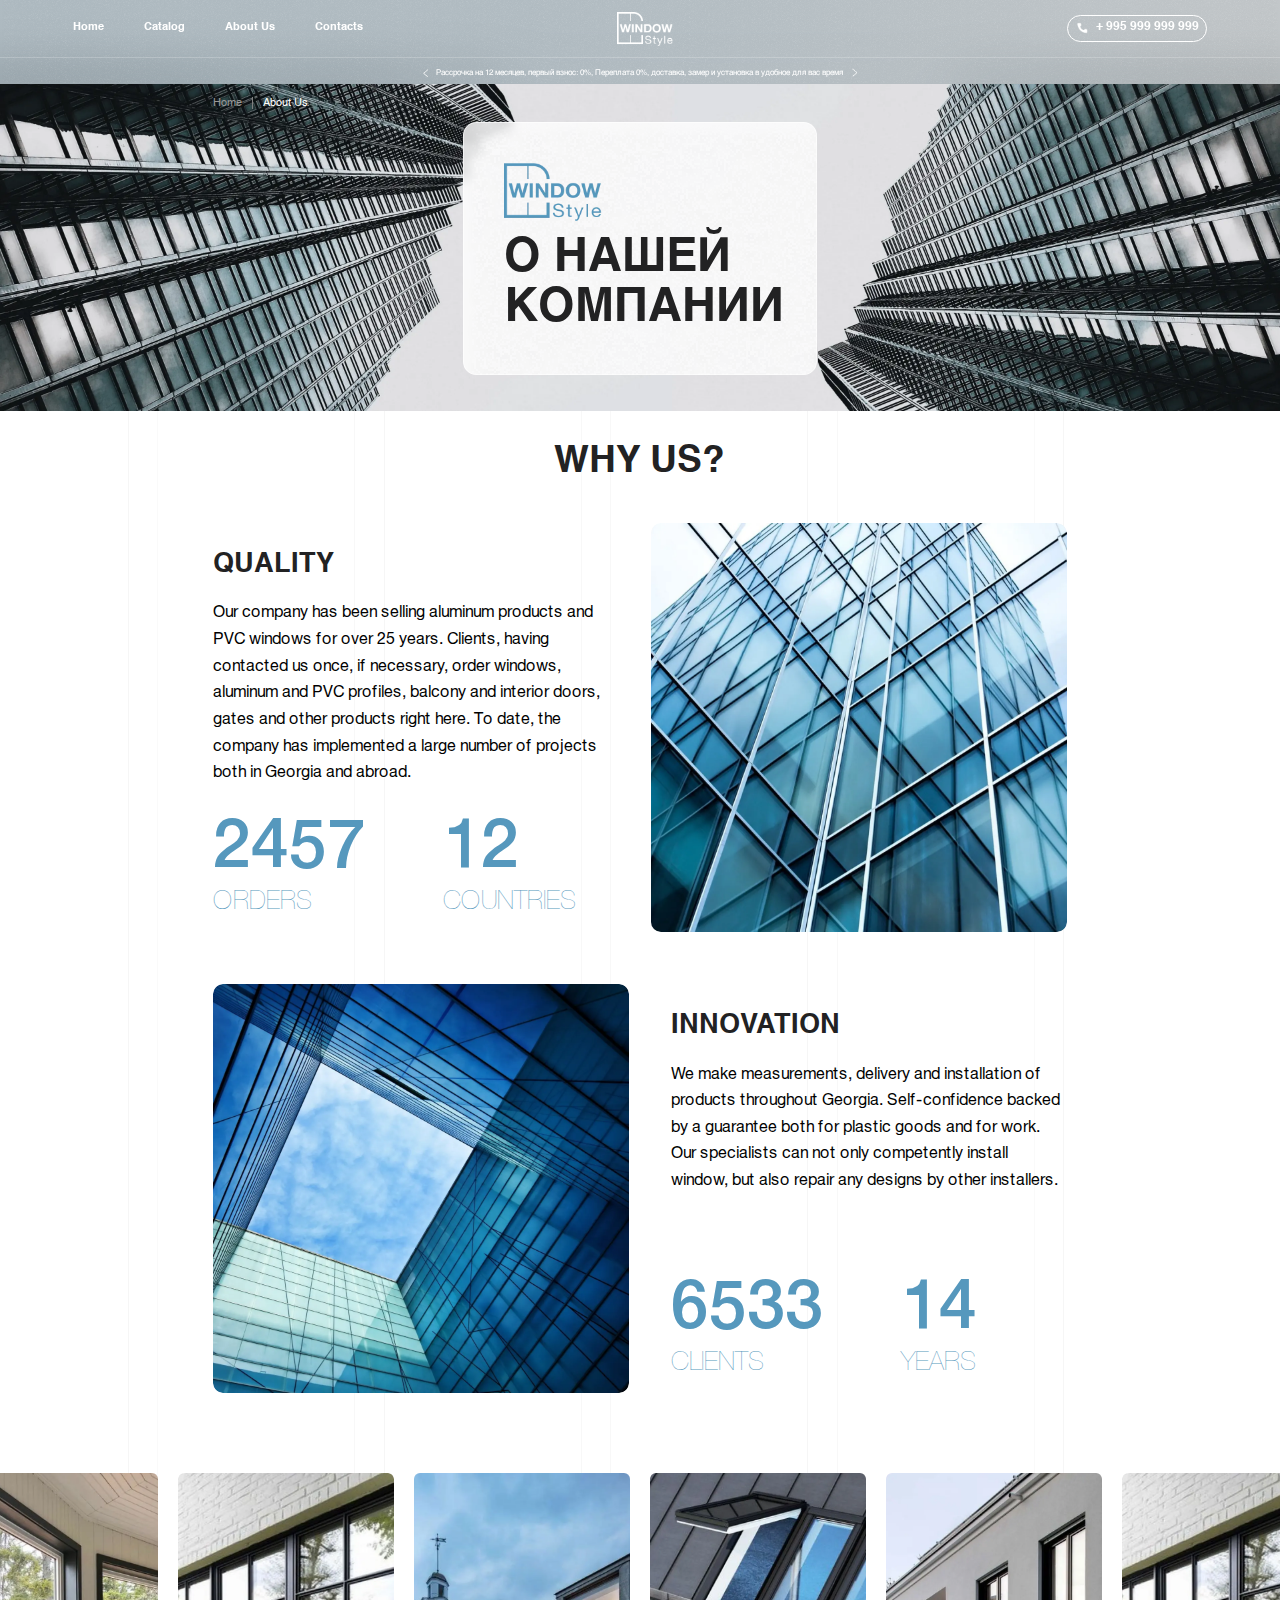
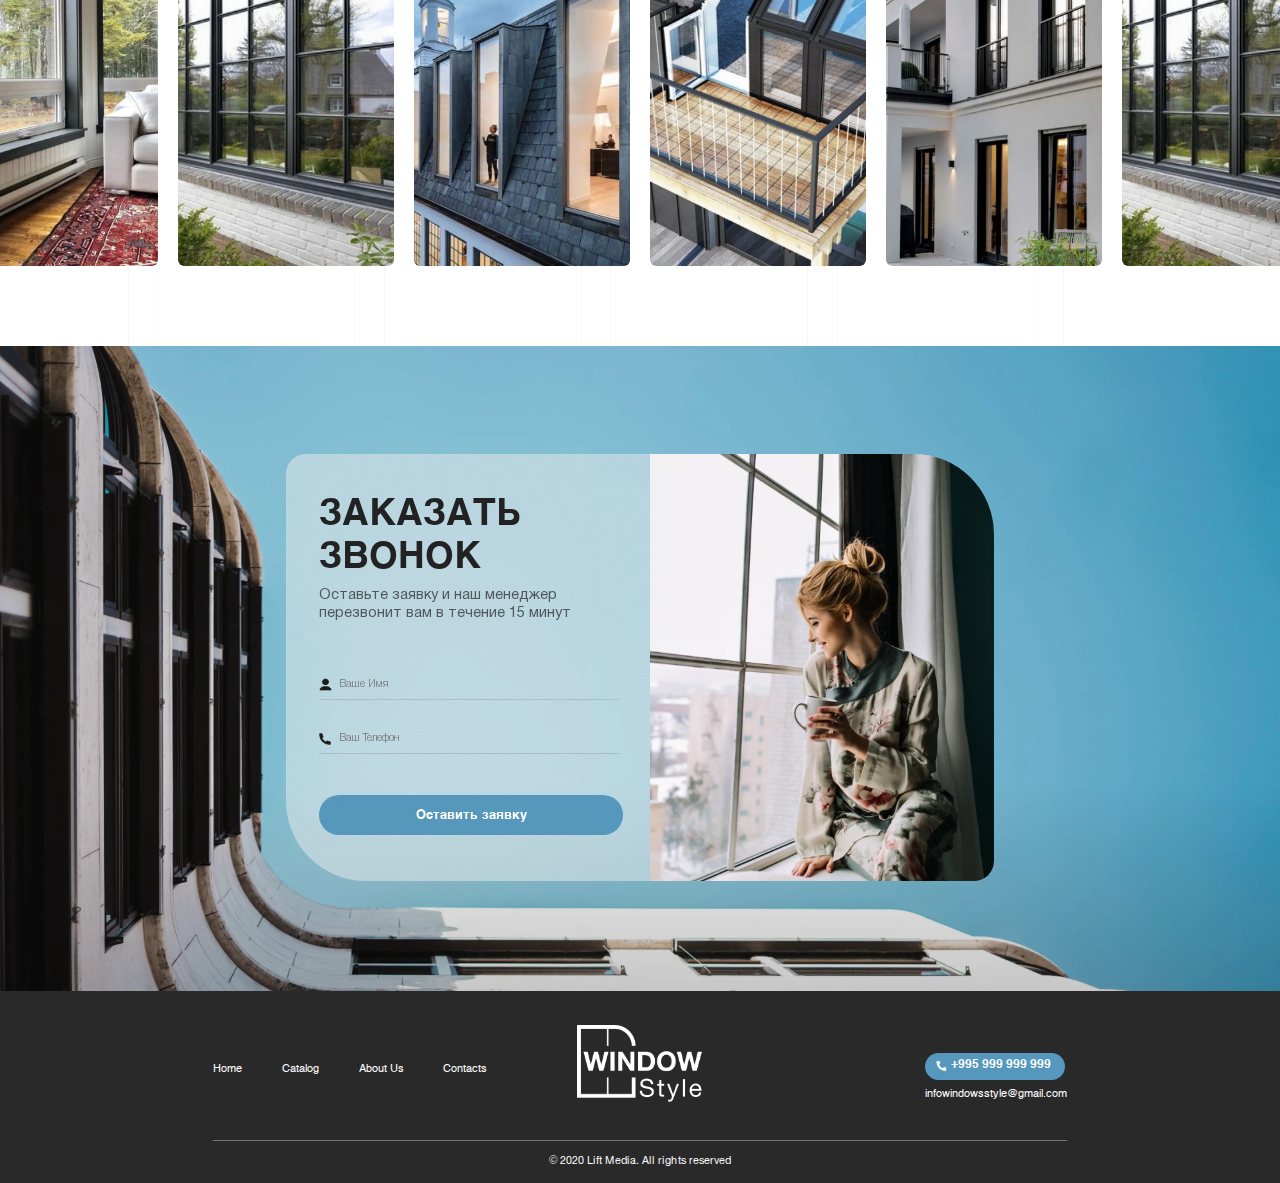
==== commit 3b775047: "добавила попап для страницы товара" ====
--- a/about_us.html
+++ b/about_us.html
@@ -13,7 +13,7 @@
 </head>
 
 <body class="wrapper">
-  <header class="header">
+  <header class="header" id="head">
   <div class="header_top">
     <nav class="nav_header">
       <li class="ul_header"><a href="./index.html" class="nav_item">Home</a></li>
@@ -201,7 +201,7 @@
       </div>
 
       <div class="contacts_footer">
-        <div class="tel"><a href="tel:+95999999999">+995 999 999 999</a></div>
+        <div class="tel"><a  href="#popup-callback-me">+995 999 999 999</a></div>
         <div class="email"><a href="mailto:infowindowsstyle@gmail.com">infowindowsstyle@gmail.com</a></div>
       </div>
     </div>
@@ -211,6 +211,30 @@
 
   </div>
 </footer>
+<div class="popup-form popup-callback-me" id="popup-callback-me">
+  <a href="#head" class="popap-area"></a>
+  <div class="popup-body">
+    <div class="popup-content">
+     
+      <div class="content ">
+        <div class="form_content">
+          <form action="#">
+            <h3 class="title_form">Заказать звонок</h3>
+            <p class="subtitle_form">Оставьте заявку и наш менеджер перезвонит вам в течение 15 минут</p>
+            <input type="text" class="fio" name="fio" value="" placeholder="Ваше Имя">
+            <input type="text" class="tel" name="tel" value="" placeholder="Ваш Телефон">
+            <button class="blue_btn bnt" type="submit">Оставить заявку</button>
+          </form>
+        </div>
+        <div class="img_form">
+          <picture>
+            <source srcset="./img/formgirl.webp" type="image/webp"><img src="./img/formgirl.png" alt="img">
+          </picture>
+        </div>
+      </div>
+    </div>
+  </div>
+</div>
   <script src="https://cdn.jsdelivr.net/npm/swiper@8/swiper-bundle.min.js?_v=20221206070947"></script>
   <script src="js/app.min.js?_v=20221206070947"></script>
   <script src="js/my.js"></script>
--- a/css/style.min.css
+++ b/css/style.min.css
@@ -440,6 +440,16 @@
   -ms-flex-align: center;
   align-items: center;
   gap: 3.125vw
+}
+.header .nav_header .ul_header,.footer_nav li{
+  padding-bottom: 0.156vw ;
+  border-bottom: 2px solid transparent;
+  transition: 0.3s ease-in;
+ 
+}
+.header .nav_header .ul_header:hover,.footer_nav li:hover{
+  border-bottom: 2px solid #FFFFFF;
+  transition: 0.3s ease-in;
 }
 
 .header .nav_item {
@@ -11533,6 +11543,12 @@
   background-repeat: no-repeat;
   
 }
+.webp .product_page_block .product_page_right .button_for_byu:hover {
+  background: #fff;
+  background-size: 100% 100%;
+  background-repeat: no-repeat;
+  
+}
 
 .webp .product_page_block .product_page_right .arrow_hidden {
   background: url(../img/arrow-hidden.webp)
@@ -12157,4 +12173,354 @@
     background: url(../img/shum3.webp), #5698bd;
     background-size: 100% 100%;
   }
+}
+/* ********** */
+.popup-form {
+  position: fixed;
+    width: 100%;
+    height: 100%;
+    background: rgba(0, 0, 0, 0.6);
+    -webkit-backdrop-filter: blur(0.604vw);
+    backdrop-filter: blur(0.604vw);
+    top: 0;
+    left: 0;
+    z-index: 12000;
+    opacity: 0;
+    visibility:hidden;
+    -webkit-transition: 0.3s ease-in-out;
+    -o-transition: 0.3s ease-in-out;
+    transition: 0.3s ease-in-out;
+}
+
+.popup-form:target{
+  opacity: 1;
+  visibility: visible;
+  -webkit-transition: 0.3s ease-in-out;
+  -o-transition: 0.3s ease-in-out;
+  transition: 0.3s ease-in-out;
+}
+.popup-callback-me .popap-area {
+  position: absolute;
+  width: 100%;
+  height: 100%;
+  top: 0;
+  left: 0;
+}
+.popup-callback-me .popup-body {
+  min-width: 100%;
+    min-height: 100%;
+    display: -webkit-box;
+    display: -ms-flexbox;
+    display: flex;
+    -webkit-box-align: center;
+    -ms-flex-align: center;
+    align-items: center;
+    -webkit-box-pack: center;
+    -ms-flex-pack: center;
+    justify-content: center;
+}
+.popup-callback-me .content {
+  display: -webkit-box;
+  display: -ms-flexbox;
+  display: flex;
+  width: 55.313vw;
+  margin: 0 auto;
+  border-radius: 1.563vw 6.25vw;
+  -webkit-backdrop-filter: blur(.781vw);
+  backdrop-filter: blur(0.781vw);
+  background-size: 100%;
+  overflow: hidden;
+  height: 33.333vw;
+  background: url(../img/shum1.webp), rgba(240, 240, 240, 0.8);
+    background-size: 100%;
+}
+.popup-callback-me .form_content {
+  padding: 3.125vw 2.083vw 3.646vw 2.604vw;
+  width: 28.438vw
+}
+.popup-callback-me .title_form {
+  font-family: Helvetica;
+  font-style: normal;
+  font-weight: 700;
+  font-size: 2.917vw;
+  line-height: 3.333vw;
+  text-transform: uppercase;
+  color: #222223;
+  padding-bottom: .625vw
+}
+.popup-callback-me .subtitle_form {
+  font-family: "Helvetica Neue";
+  font-style: normal;
+  font-weight: 400;
+  font-size: 1.146vw;
+  line-height: 1.354vw;
+  color: #222223;
+  opacity: .7;
+  padding-bottom: 3.75vw
+}
+.popup-callback-me .fio {
+  background-image: url(../img/fio.png);
+  width: 23.438vw;
+  height: 2.292vw;
+  background-color: transparent;
+  margin-bottom: 1.823vw;
+  border-bottom: .052vw solid rgba(128, 128, 128, .284);
+  padding: 1.146vw 0 1.146vw 1.563vw;
+  font-family: "Helvetica Neue";
+  font-style: normal;
+  font-weight: 300;
+  font-size: .833vw;
+  line-height: .99vw;
+  color: #222223;
+  background-size: 1.042vw;
+  background-repeat: no-repeat;
+  background-position: 0 center;
+  -webkit-transition: .3s ease;
+  -o-transition: .3s ease;
+  transition: .3s ease
+}
+.popup-callback-me .fio:focus {
+  -webkit-transition: .3s ease;
+  -o-transition: .3s ease;
+  transition: .3s ease;
+  background-image: none;
+  padding: 1.146vw 0 1.146vw 0
+}
+.popup-callback-me .tel {
+  background-image: url(../img/tel.png);
+  width: 23.438vw;
+  height: 2.292vw;
+  background-color: transparent;
+  margin-bottom: 1.823vw;
+  border-bottom: .052vw solid rgba(128, 128, 128, .284);
+  padding: 1.146vw 0 1.146vw 1.563vw;
+  font-family: "Helvetica Neue";
+  font-style: normal;
+  font-weight: 300;
+  font-size: .833vw;
+  line-height: .99vw;
+  color: #222223;
+  background-size: .906vw .906vw;
+  background-repeat: no-repeat;
+  background-position: 0 center
+}
+.popup-callback-me .tel:focus {
+  -webkit-transition: .3s ease;
+  -o-transition: .3s ease;
+  transition: .3s ease;
+  background-image: none;
+  padding: 1.146vw 0 1.146vw 0
+}
+.popup-callback-me .form_content .bnt {
+  width: 23.75vw;
+  margin-top: 1.406vw
+}
+
+.popup-callback-me .img_form {
+  width: 26.875vw
+}
+
+.popup-callback-me .img_form img {
+  width: 100%;
+  height: 100%;
+  -o-object-fit: cover;
+  object-fit: cover
+}
+/* *********** */
+
+@media only screen and (max-width:1200px){
+ 
+  .popup-callback-me .content {
+    display: -webkit-box;
+    display: -ms-flexbox;
+    display: flex;
+    width: 92.188vw;
+    margin: 0 auto;
+    border-radius: 3.906vw 13.021vw;
+    -webkit-backdrop-filter: blur(1.952vw);
+    backdrop-filter: blur(1.952vw);
+    background-size: 100%;
+    overflow: hidden;
+    height: 83.333vw;
+    background: url(../img/shum2.webp), rgba(240, 240, 240, 0.8);
+    background-size: 100% 100%;
+    background-repeat: no-repeat;
+  }
+  .popup-callback-me .form_content {
+    padding: 5.208vw 3.906vw 9.115vw 3.906vw;
+    width: 46.094vw;
+  }
+  .popup-callback-me .title_form {
+    font-size: 6.51vw;
+    line-height: 7.422vw;
+    padding-bottom: 1.953vw;
+  }
+  .popup-callback-me .subtitle_form {
+    font-size: 2.865vw;
+    line-height: 4.688vw;
+    opacity: .7;
+    padding-bottom: 6.12vw;
+  }
+  .popup-callback-me .fio {
+    width: 39.583vw;
+    height: 5.73vw;
+    background-color: transparent;
+    margin-bottom: 2.865vw;
+    border-bottom: 0.13vw solid rgba(128, 128, 128, .284);
+    padding: 2.865vw 0 2.865vw 3.908vw;
+    font-family: "Helvetica Neue";
+    font-style: normal;
+    font-weight: 300;
+    font-size: 2.083vw;
+    line-height: 2.475vw;
+    color: #222223;
+    background-size: 2.605vw;
+    background-repeat: no-repeat;
+    background-position: 0 center;
+    -webkit-transition: .3s ease;
+    -o-transition: .3s ease;
+    transition: .3s ease;
+  }
+  .popup-callback-me .fio:focus {
+    -webkit-transition: .3s ease;
+    -o-transition: .3s ease;
+    transition: .3s ease;
+    background-image: none;
+    padding: 2.865vw 0 2.865vw 0;
+  }
+  .popup-callback-me .tel {
+    width: 39.583vw;
+    height: 5.73vw;
+    background-color: transparent;
+    margin-bottom: 2.865vw;
+    border-bottom: 0.13vw solid rgba(128, 128, 128, .284);
+    padding: 2.865vw 0 2.865vw 3.908vw;
+    font-family: "Helvetica Neue";
+    font-style: normal;
+    font-weight: 300;
+    font-size: 2.083vw;
+    line-height: 2.475vw;
+    color: #222223;
+    background-size: 2.265vw 2.265vw;
+    background-repeat: no-repeat;
+    background-position: 0 center;
+  }
+  .popup-callback-me .tel:focus {
+    -webkit-transition: .3s ease;
+    -o-transition: .3s ease;
+    transition: .3s ease;
+    background-image: none;
+    padding: 2.865vw 0 2.865vw 0;
+  }
+  .popup-callback-me .form_content .bnt {
+    width: 39.583vw;
+    margin-top: 6.119vw;
+  }
+  
+  .popup-callback-me .img_form {
+    width: 52.605vw;
+  }
+  
+  .popup-callback-me .img_form img {
+    width: 100%;
+    height: 100%;
+    -o-object-fit: cover;
+    object-fit: cover
+  }
+
+}
+@media only screen and (max-width:600px){
+ 
+  .popup-callback-me .content {
+    display: -webkit-box;
+    display: -ms-flexbox;
+    display: flex;
+    width: 91.733vw;
+    margin: 0 auto;
+    border-radius: 8vw 26.667vw;
+    -webkit-backdrop-filter: blur(4vw);
+    backdrop-filter: blur(4vw);
+    background-size: 100%;
+    overflow: hidden;
+    height: 152vw;
+    background: url(../img/shum3.webp), rgba(240, 240, 240, 0.8);
+  }
+  .popup-callback-me .form_content {
+    padding: 16vw 5.333vw 21.333vw 5.333vw;
+    width: 91.467vw;
+  }
+  .popup-callback-me .title_form {
+    font-size: 9.067vw;
+    line-height: 10.4vw;
+    padding-bottom: 3.2vw;
+  }
+  .popup-callback-me .subtitle_form {
+    font-size: 5.333vw;
+    line-height: 8vw;
+    opacity: 1;
+    padding-bottom: 10.667vw;
+    width: 68.8vw;
+  }
+  .popup-callback-me .fio {
+    width: 81.067vw;
+    height: 11.733vw;
+    background-color: transparent;
+    margin-bottom: 6.667vw;
+    border-bottom: 0.267vw solid rgba(128, 128, 128, .284);
+    padding: 5.867vw 0 7.201vw 8.003vw;
+    font-family: "Helvetica Neue";
+    font-style: normal;
+    font-weight: 300;
+    font-size: 4.266vw;
+    line-height: 5.069vw;
+    color: #222223;
+    background-size: 5.335vw;
+    background-repeat: no-repeat;
+    background-position: 0 center;
+    -webkit-transition: .3s ease;
+    -o-transition: .3s ease;
+    transition: .3s ease;
+  }
+  .popup-callback-me .fio:focus {
+    -webkit-transition: .3s ease;
+    -o-transition: .3s ease;
+    transition: .3s ease;
+    background-image: none;
+    padding: 5.867vw 0 7.201vw 8.003vw;
+  }
+  .popup-callback-me .tel {
+    width: 81.067vw;
+    height: 11.733vw;
+    background-color: transparent;
+    margin-bottom: 9.333vw;
+    border-bottom: 0.266vw solid rgba(128, 128, 128, .284);
+    padding: 5.867vw 0 7.201vw 8.003vw;
+    font-family: "Helvetica Neue";
+    font-style: normal;
+    font-weight: 300;
+    font-size: 4.266vw;
+    line-height: 5.069vw;
+    color: #222223;
+    background-size: 4.639vw 4.639vw;
+    background-repeat: no-repeat;
+    background-position: 0 center;
+  }
+  .popup-callback-me .tel:focus {
+    -webkit-transition: .3s ease;
+    -o-transition: .3s ease;
+    transition: .3s ease;
+    background-image: none;
+    padding: 5.867vw 0 7.201vw 8.003vw;
+  }
+  .popup-callback-me .form_content .bnt {
+    width: 81.067vw;
+    margin-top: 0;
+  }
+  
+  .popup-callback-me .img_form {
+    display: none;
+  }
+  
+  
+
 }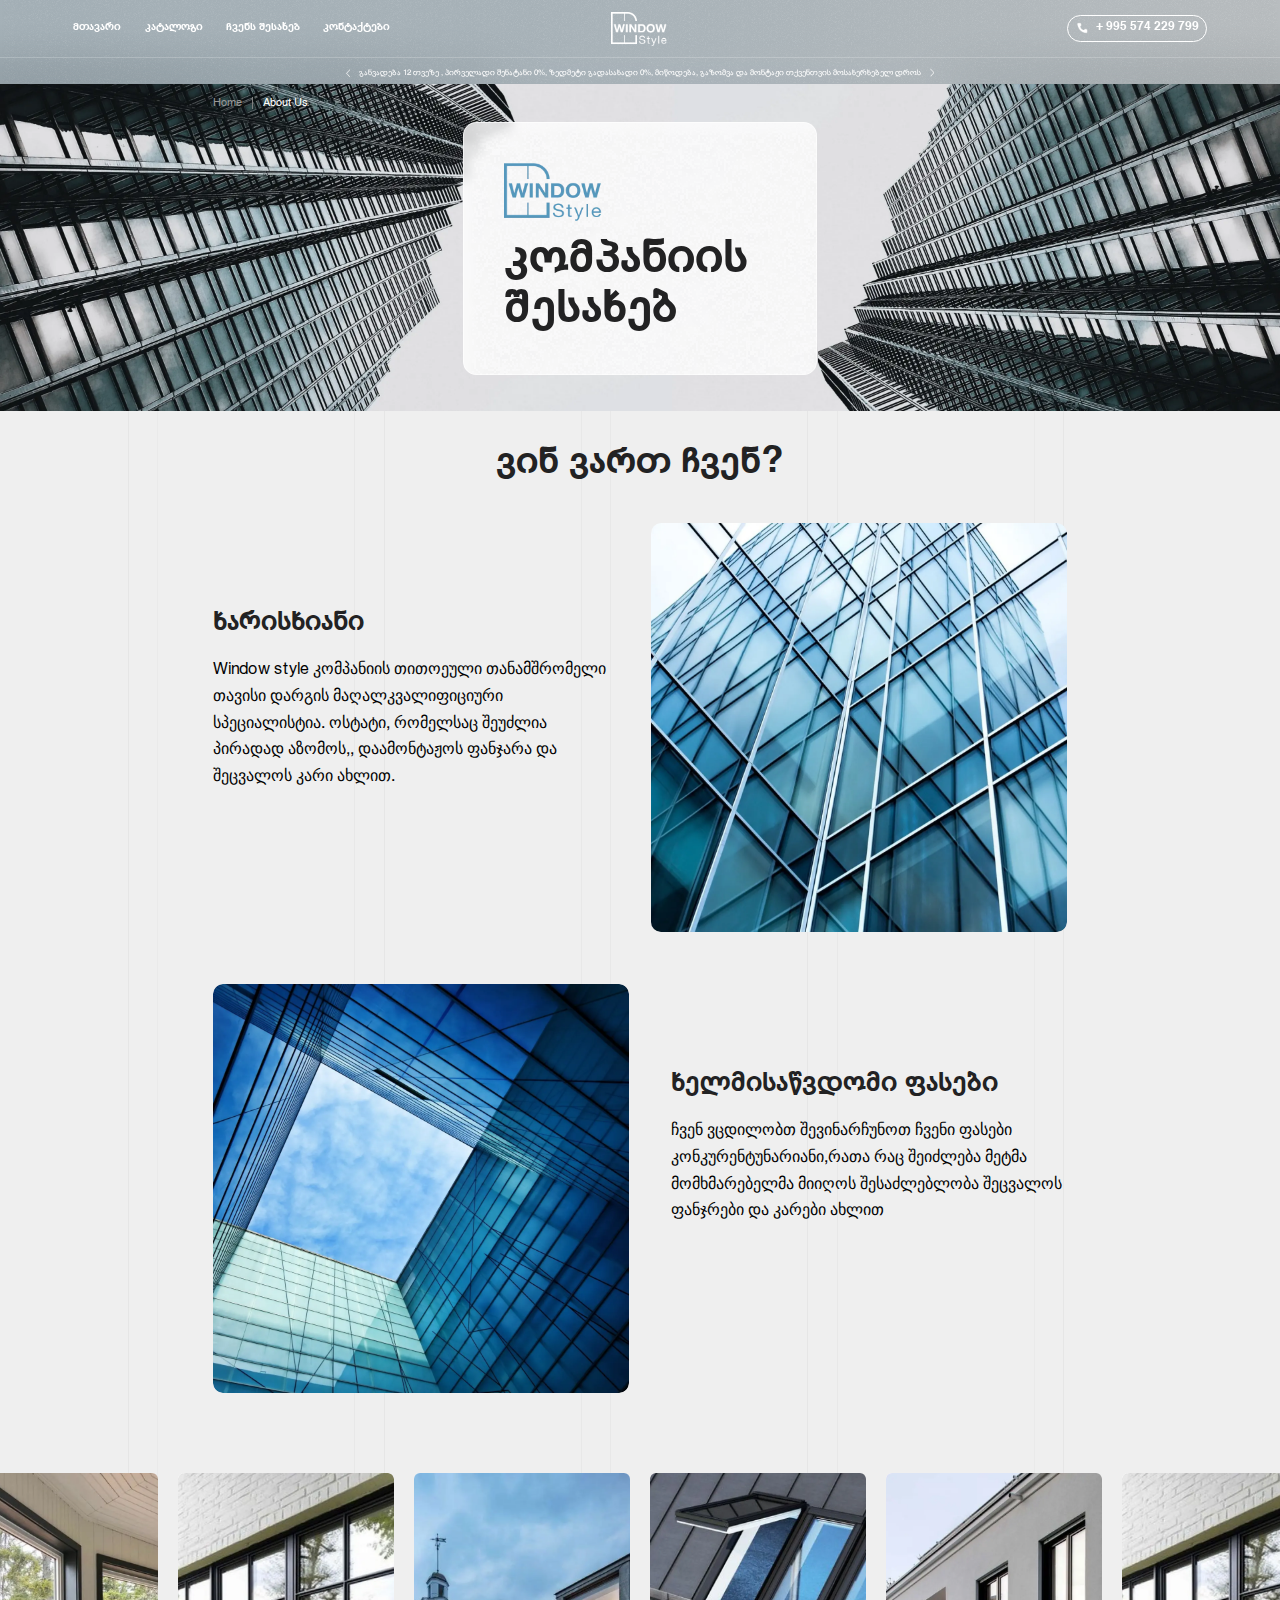
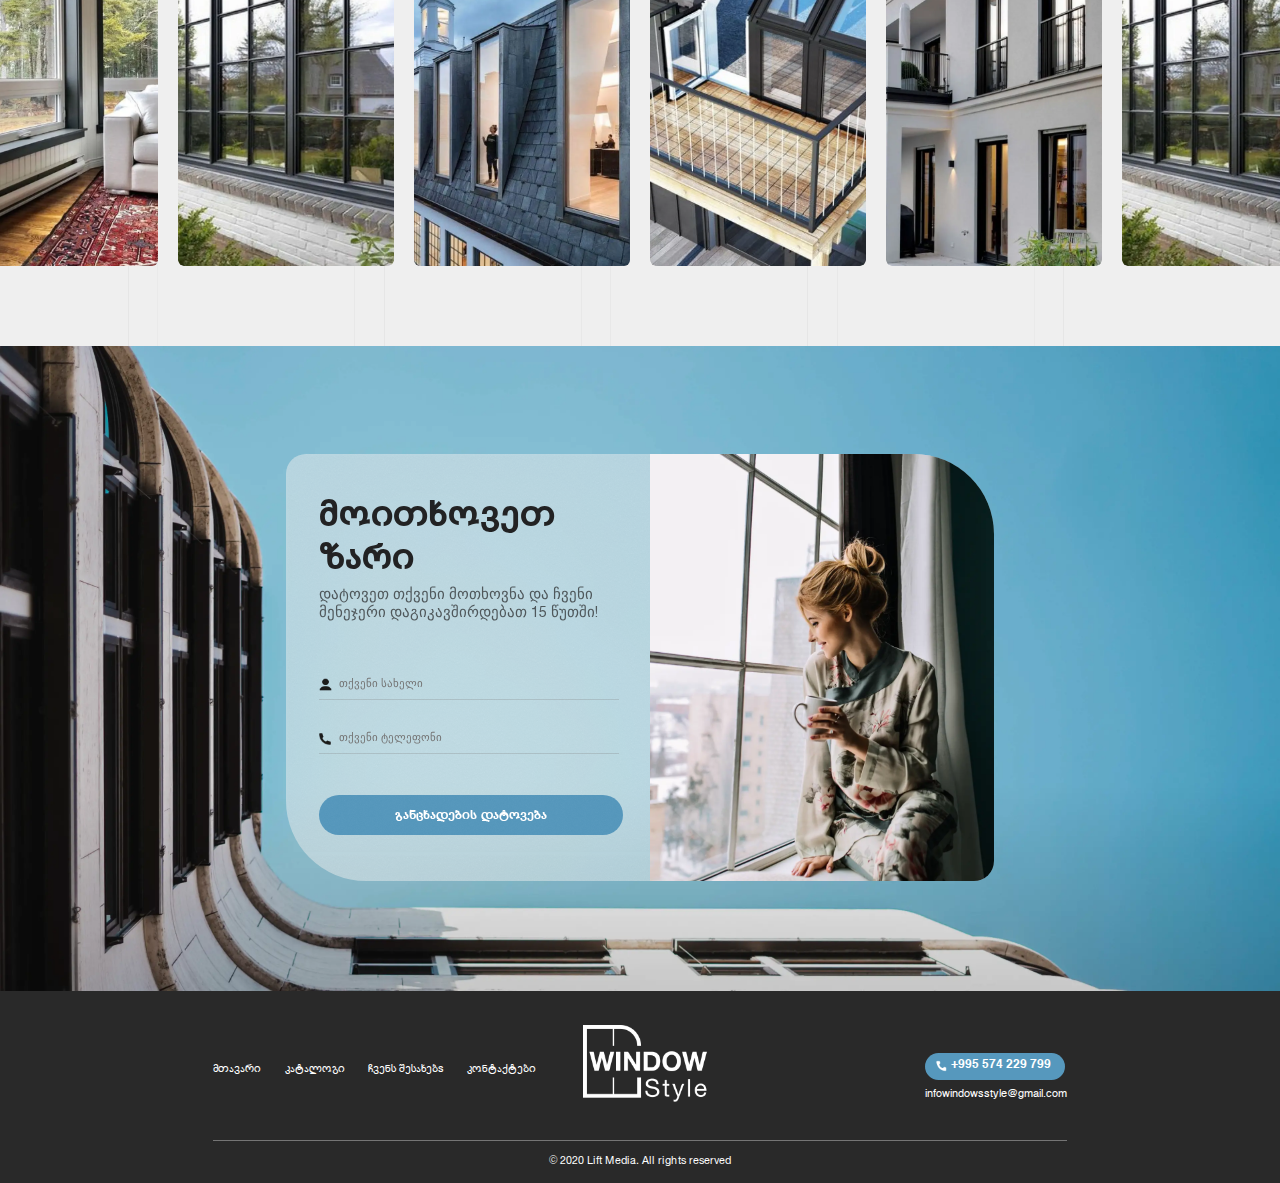
==== commit 8c9529c5: "поменяла контент на грузинский" ====
--- a/about_us.html
+++ b/about_us.html
@@ -1,243 +1,316 @@
 <!DOCTYPE html>
 <html lang="en">
- <head>
-	<meta charset="UTF-8">
-	<meta http-equiv="X-UA-Compatible" content="IE=edge">
-	<meta name="viewport" content="width=device-width, initial-scale=1.0">
-	<link
-  rel="stylesheet"
-  href="https://cdn.jsdelivr.net/npm/swiper@8/swiper-bundle.min.css?_v=20221206070947"
-/>
-	<link rel="stylesheet" href="css/style.min.css?_v=20221206070947">
-	<title>О нас</title>
-</head>
-
-<body class="wrapper">
-  <header class="header" id="head">
-  <div class="header_top">
-    <nav class="nav_header">
-      <li class="ul_header"><a href="./index.html" class="nav_item">Home</a></li>
-      <li class="ul_header"><a href="./catalog.html" class="nav_item">Catalog</a></li>
-      <li class="ul_header"><a href="./about_us.html" class="nav_item">About Us</a></li>
-      <li class="ul_header"><a href="./contacts.html" class="nav_item">Contacts</a></li>
-    </nav>
-    <div class="header_burger">
-        <div class="burger_black one"></div>
-        <div class="burger_tr two"></div>
-        <div class="burger_tr three"></div>
-        <div class="burger_black four"></div>
+  <head>
+    <meta charset="UTF-8" />
+    <meta http-equiv="X-UA-Compatible" content="IE=edge" />
+    <meta name="viewport" content="width=device-width, initial-scale=1.0" />
+    <link
+      rel="stylesheet"
+      href="https://cdn.jsdelivr.net/npm/swiper@8/swiper-bundle.min.css?_v=20221206070947"
+    />
+    <link rel="stylesheet" href="css/style.min.css?_v=20221206070947" />
+    <title>О нас</title>
+  </head>
+
+  <body class="wrapper">
+    <header class="header" id="head">
+      <div class="header_top">
+        <nav class="nav_header">
+          <li class="ul_header">
+            <a href="./index.html" class="nav_item">მთავარი</a>
+          </li>
+          <li class="ul_header">
+            <a href="./catalog.html" class="nav_item">კატალოგი</a>
+          </li>
+          <li class="ul_header">
+            <a href="./about_us.html" class="nav_item">ჩვენს შესახებ</a>
+          </li>
+          <li class="ul_header">
+            <a href="./contacts.html" class="nav_item">კონტაქტები</a>
+          </li>
+        </nav>
+        <div class="header_burger">
+          <div class="burger_black one"></div>
+          <div class="burger_tr two"></div>
+          <div class="burger_tr three"></div>
+          <div class="burger_black four"></div>
+        </div>
+        <div class="header_logo">
+          <picture>
+            <source srcset="./img/LOGO.webp" type="image/webp" />
+            <img src="./img/LOGO.png" alt="logo" class="logo_img" />
+          </picture>
+        </div>
+        <div class="tel_header">
+          <a href="tel:+995574229799">+ 995 574 229 799</a>
+        </div>
+      </div>
+      <hr class="header_hr" />
+      <div class="header_down container">
+        <span class="attention_text"
+          >განვადება 12 თვეზე , პირველადი შენატანი 0%, ზედმეტი გადასახადი 0%,
+          მიწოდება, გაზომვა და მონტაჟი თქვენთვის მოსახერხებელ დროს</span
+        >
+      </div>
+      <div class="burger-menu">
+        <div class="wrapper">
+          <div class="left-part"></div>
+          <div class="right-part">
+            <nav class="burger-nav">
+              <li class="ul_header">
+                <a href="./index.html" class="menu-burger-item">მთავარი</a>
+              </li>
+              <li class="ul_header">
+                <a href="./catalog.html" class="menu-burger-item">კატალოგი</a>
+              </li>
+              <li class="ul_header">
+                <a href="./about_us.html" class="menu-burger-item"
+                  >ჩვენს შესახებ</a
+                >
+              </li>
+              <li class="ul_header">
+                <a href="./contacts.html" class="menu-burger-item"
+                  >კონტაქტებიs</a
+                >
+              </li>
+            </nav>
+
+            <div class="button-form">
+              <div class="form-for-credit">
+                <form action="#">
+                  <div class="block-input">
+                    <input
+                      type="text"
+                      class="fio"
+                      name="fio"
+                      value=""
+                      placeholder="თქვენი სახელი"
+                    />
+                    <input
+                      type="text"
+                      class="tel"
+                      name="tel"
+                      value=""
+                      placeholder="თქვენი ტელეფონი"
+                    />
+                  </div>
+                  <div class="block-input">
+                    <div class="button-sub">
+                      <button class="blue_btn" type="submit">
+                        განცხადების დატოვება
+                      </button>
+                    </div>
+                  </div>
+                </form>
+              </div>
+            </div>
+          </div>
+        </div>
+      </div>
+    </header>
+
+    <main class="main banner_about_main">
+      <section class="banner_about">
+        <div class="container">
+          <div class="breadscrumbs">
+            <a href="#" class="home">Home</a><span class="page">About Us</span>
+          </div>
+          <div class="block_logo">
+            <div class="logo_about">
+              <picture
+                ><source srcset="./img/logoblu.webp" type="image/webp" />
+                <img src="./img/logoblu.png" alt="logo"
+              /></picture>
+            </div>
+            <h1 class="name">კომპანიის შესახებ</h1>
+          </div>
+        </div>
+        <div class="img_banner">
+          <picture
+            ><source srcset="./img/bannerabout.webp" type="image/webp" />
+            <img src="./img/bannerabout.png" alt="banner"
+          /></picture>
+        </div>
+      </section>
+
+      <section class="gallery_about">
+        <div class="content container">
+          <h2 class="title">ვინ ვართ ჩვენ?</h2>
+          <div class="block_content">
+            <div class="text_block">
+              <h3 class="title_text">ხარისხიანი</h3>
+              <p class="text">
+                Window style კომპანიის თითოეული თანამშრომელი თავისი დარგის მაღალკვალიფიციური სპეციალისტია. ოსტატი, რომელსაც შეუძლია პირადად აზომოს,, დაამონტაჟოს ფანჯარა და შეცვალოს კარი ახლით.
+              </p>
+              <div class="numbers" style="display: none;">
+                <div class="numbers_block">
+                  <p class="bid_numb">2457</p>
+                  <p class="little_numb">orders</p>
+                </div>
+                <div class="numbers_block">
+                  <p class="bid_numb">12</p>
+                  <p class="little_numb">countries</p>
+                </div>
+              </div>
+            </div>
+            <div class="block_img">
+              <picture
+                ><source srcset="./img/block21.webp" type="image/webp" />
+                <img src="./img/block21.png" alt="block"
+              /></picture>
+            </div>
+          </div>
+          <div class="block_content revert">
+            <div class="text_block">
+              <h3 class="title_text">ხელმისაწვდომი ფასები</h3>
+              <p class="text">
+                ჩვენ ვცდილობთ შევინარჩუნოთ ჩვენი ფასები კონკურენტუნარიანი,რათა რაც შეიძლება მეტმა მომხმარებელმა მიიღოს შესაძლებლობა შეცვალოს ფანჯრები და კარები ახლით
+              </p>
+              <div class="numbers" style="display: none;">
+                <div class="numbers_block">
+                  <p class="bid_numb">6533</p>
+                  <p class="little_numb">Clients</p>
+                </div>
+                <div class="numbers_block">
+                  <p class="bid_numb">14</p>
+                  <p class="little_numb">Years</p>
+                </div>
+              </div>
+            </div>
+            <div class="block_img">
+              <picture
+                ><source srcset="./img/block22.webp" type="image/webp" />
+                <img src="./img/block22.png" alt="block"
+              /></picture>
+            </div>
+          </div>
+        </div>
+
+        <div class="galleru">
+          <div class="img_gallery">
+            <picture
+              ><source srcset="./img/01.webp" type="image/webp" />
+              <img src="./img/01.png" alt="gallery"
+            /></picture>
+          </div>
+          <div class="img_gallery">
+            <picture
+              ><source srcset="./img/04.webp" type="image/webp" />
+              <img src="./img/04.png" alt="gallery"
+            /></picture>
+          </div>
+          <div class="img_gallery">
+            <picture
+              ><source srcset="./img/02.webp" type="image/webp" />
+              <img src="./img/02.png" alt="gallery"
+            /></picture>
+          </div>
+          <div class="img_gallery">
+            <picture
+              ><source srcset="./img/03.webp" type="image/webp" />
+              <img src="./img/03.png" alt="gallery"
+            /></picture>
+          </div>
+          <div class="img_gallery">
+            <picture
+              ><source srcset="./img/05.webp" type="image/webp" />
+              <img src="./img/05.png" alt="gallery"
+            /></picture>
+          </div>
+          <div class="img_gallery">
+            <picture
+              ><source srcset="./img/04.webp" type="image/webp" />
+              <img src="./img/04.png" alt="gallery"
+            /></picture>
+          </div>
+          <div class="img_gallery">
+            <picture
+              ><source srcset="./img/01.webp" type="image/webp" />
+              <img src="./img/01.png" alt="gallery"
+            /></picture>
+          </div>
+          <div class="img_gallery">
+            <picture
+              ><source srcset="./img/05.webp" type="image/webp" />
+              <img src="./img/05.png" alt="gallery"
+            /></picture>
+          </div>
+        </div>
+      </section>
+      <section class="five_block">
+        <div class="container">
+          <div class="content ">
+            <div class="form_content">
+              <form action="#">
+                <h3 class="title_form">მოითხოვეთ ზარი</h3>
+                <p class="subtitle_form">დატოვეთ თქვენი მოთხოვნა და ჩვენი მენეჯერი დაგიკავშირდებათ 15 წუთში!</p>
+                <input type="text" class="fio" name="fio" value="" placeholder="თქვენი სახელი">
+                <input type="text" class="tel" name="tel" value="" placeholder="თქვენი ტელეფონი">
+                <button class="blue_btn bnt" type="submit">განცხადების დატოვება</button>
+              </form>
+            </div>
+            <div class="img_form">
+              <picture>
+                <source srcset="./img/formgirl.webp" type="image/webp"><img src="./img/formgirl.png" alt="img">
+              </picture>
+            </div>
+          </div>
+        </div>
+  
+      </section>
+    </main>
+    <footer class="footer">
+      <div class="container footer-content">
+        <div class="block_up">
+          <nav class="footer_nav">
+            <li><a href="./index.html">მთავარი</a></li>
+            <li><a href="./catalog.html">კატალოგი</a></li>
+            <li><a href="./about_us.html">ჩვენს შესახებs</a></li>
+            <li><a href="./contacts.html">კონტაქტები</a></li>
+          </nav>
+          <div class="footer_logo">
+            <picture>
+              <source srcset="./img/footerlogo.webp" type="image/webp"><img src="./img/footerlogo.png" alt="logo">
+            </picture>
+          </div>
+  
+          <div class="contacts_footer">
+            <div class="tel"><a href="#popup-callback-me">+995 574 229 799</a></div>
+            <div class="email"><a href="mailto:infowindowsstyle@gmail.com">infowindowsstyle@gmail.com</a></div>
+          </div>
+        </div>
+        <div class="blick_down">
+          <p class="quote">© 2020 Lift Media. All rights reserved</p>
+        </div>
+  
+      </div>
+    </footer>
+    <div class="popup-form popup-callback-me" id="popup-callback-me">
+      <a href="#head" class="popap-area"></a>
+      <div class="popup-body">
+        <div class="popup-content">
+         
+          <div class="content ">
+            <div class="form_content">
+              <form action="#">
+                <h3 class="title_form">მოითხოვეთ ზარი</h3>
+                <p class="subtitle_form">დატოვეთ თქვენი მოთხოვნა და ჩვენი მენეჯერი დაგიკავშირდებათ 15 წუთში!</p>
+                <input type="text" class="fio" name="fio" value="" placeholder="თქვენი სახელი">
+                <input type="text" class="tel" name="tel" value="" placeholder="თქვენი ტელეფონი">
+                <button class="blue_btn bnt" type="submit">განცხადების დატოვება</button>
+              </form>
+            </div>
+            <div class="img_form">
+              <picture>
+                <source srcset="./img/formgirl.webp" type="image/webp"><img src="./img/formgirl.png" alt="img">
+              </picture>
+            </div>
+          </div>
+        </div>
+      </div>
     </div>
-    <div class="header_logo">
-      <picture><source srcset="./img/LOGO.webp" type="image/webp"><img src="./img/LOGO.png" alt="logo" class="logo_img" /></picture>
-    </div>
-    <div class="tel_header">
-      <a href="tel:+995999999999">+ 995 999 999 999</a>
-    </div>
-  </div>
-  <hr class="header_hr" />
-  <div class="header_down container">
-    <span class="attention_text"
-      >Рассрочка на 12 месяцев, первый взнос: 0%, Переплата 0%, доставка, замер
-      и установка в удобное для вас время</span
-    >
-  </div>
-  <div class="burger-menu">
-    <div class="wrapper">
-      <div class="left-part"></div>
-      <div class="right-part">
-        
-        
-        <nav class="burger-nav">
-          <li class="ul_header"><a href="./index.html" class="menu-burger-item">Home</a></li>
-          <li class="ul_header"><a href="./catalog.html" class="menu-burger-item">Catalog</a></li>
-          <li class="ul_header"><a href="./about_us.html" class="menu-burger-item">About Us</a></li>
-          <li class="ul_header"><a href="./contacts.html" class="menu-burger-item">Contacts</a></li>
-        </nav>
-  
-        <div class="button-form">
-          <div class="form-for-credit">
-            
-            <form action="#">
-              <div class="block-input">
-                <input type="text" class="fio" name="fio" value="" placeholder="Ваше Имя">
-                <input type="text" class="tel" name="tel" value="" placeholder="Ваш Телефон">
-              </div>
-              <div class="block-input">
-                <div class="button-sub"><button class="blue_btn" type="submit">Оставить заявку</button></div>
-               
-              </div>
-             
-            </form>
-          </div>
-        </div>
-      </div>
-    </div>
-  </div> 
-</header>
-
-
-  <main class="main">
-    <section class="banner_about">
-  <div class="container">
-    <div class="breadscrumbs">
-      <a href="#" class="home">Home</a><span class="page">About Us</span>
-    </div>
-    <div class="block_logo">
-      <div class="logo_about">
-        <picture><source srcset="./img/logoblu.webp" type="image/webp"><img src="./img/logoblu.png" alt="logo" /></picture>
-      </div>
-      <h1 class="name">О нашей компании</h1>
-    </div>
-  </div>
-  <div class="img_banner">
-    <picture><source srcset="./img/bannerabout.webp" type="image/webp"><img src="./img/bannerabout.png" alt="banner" /></picture>
-  </div>
-</section>
-
-    <section class="gallery_about">
-  <div class="content container ">
-    <h2 class="title">Why us?</h2>
-    <div class="block_content">
-      <div class="text_block">
-        <h3 class="title_text">Quality</h3>
-        <p class="text">Our company has been selling aluminum products and PVC windows for over 25 years. Clients,
-          having contacted us once, if necessary, order windows, aluminum and PVC profiles, balcony and interior
-          doors, gates and other products right here. To date, the company has implemented a large number of
-          projects both in Georgia and abroad.</p>
-        <div class="numbers">
-          <div class="numbers_block">
-            <p class="bid_numb">2457</p>
-            <p class="little_numb">orders</p>
-          </div>
-          <div class="numbers_block">
-            <p class="bid_numb">12</p>
-            <p class="little_numb">countries</p>
-          </div>
-        </div>
-      </div>
-      <div class="block_img">
-        <picture><source srcset="./img/block21.webp" type="image/webp"><img src="./img/block21.png" alt="block"></picture>
-      </div>
-    </div>
-    <div class="block_content revert">
-      <div class="text_block">
-        <h3 class="title_text">Innovation</h3>
-        <p class="text">We make measurements, delivery and installation of products throughout Georgia. Self-confidence
-          backed by a guarantee both for plastic goods and for work. Our specialists can not only competently install
-          window, but also repair any designs by other installers.</p>
-        <div class="numbers">
-          <div class="numbers_block">
-            <p class="bid_numb">6533</p>
-            <p class="little_numb">Clients</p>
-          </div>
-          <div class="numbers_block">
-            <p class="bid_numb">14</p>
-            <p class="little_numb">Years</p>
-          </div>
-        </div>
-      </div>
-      <div class="block_img">
-        <picture><source srcset="./img/block22.webp" type="image/webp"><img src="./img/block22.png" alt="block"></picture>
-      </div>
-    </div>
-  </div>
-
-  <div class="galleru">
-    <div class="img_gallery">
-      <picture><source srcset="./img/01.webp" type="image/webp"><img src="./img/01.png" alt="gallery"></picture>
-    </div>
-    <div class="img_gallery">
-      <picture><source srcset="./img/04.webp" type="image/webp"><img src="./img/04.png" alt="gallery"></picture>
-    </div>
-    <div class="img_gallery">
-      <picture><source srcset="./img/02.webp" type="image/webp"><img src="./img/02.png" alt="gallery"></picture>
-    </div>
-    <div class="img_gallery">
-      <picture><source srcset="./img/03.webp" type="image/webp"><img src="./img/03.png" alt="gallery"></picture>
-    </div>
-    <div class="img_gallery">
-      <picture><source srcset="./img/05.webp" type="image/webp"><img src="./img/05.png" alt="gallery"></picture>
-    </div>
-    <div class="img_gallery">
-      <picture><source srcset="./img/04.webp" type="image/webp"><img src="./img/04.png" alt="gallery"></picture>
-    </div>
-    <div class="img_gallery">
-      <picture><source srcset="./img/01.webp" type="image/webp"><img src="./img/01.png" alt="gallery"></picture>
-    </div>
-    <div class="img_gallery">
-      <picture><source srcset="./img/05.webp" type="image/webp"><img src="./img/05.png" alt="gallery"></picture>
-    </div>
-  </div>
-</section>
-    <section class="five_block">
-  <div class="container">
-    <div class="content ">
-      <div class="form_content">
-        <form action="#">
-          <h3 class="title_form">Заказать звонок</h3>
-          <p class="subtitle_form">Оставьте заявку и наш менеджер перезвонит вам в течение 15 минут</p>
-          <input type="text" class="fio" name="fio" value="" placeholder="Ваше Имя">
-          <input type="text" class="tel" name="tel" value="" placeholder="Ваш Телефон">
-          <button class="blue_btn bnt" type="submit">Оставить заявку</button>
-        </form>
-      </div>
-      <div class="img_form"><picture><source srcset="./img/formgirl.webp" type="image/webp"><img src="./img/formgirl.png" alt="img"></picture></div>
-    </div>
-  </div>
-
-</section>
-  </main>
-  <footer class="footer">
-  <div class="container footer-content">
-    <div class="block_up">
-      <nav class="footer_nav">
-        <li><a href="./index.html">Home</a></li>
-        <li><a href="./catalog.html">Catalog</a></li>
-        <li><a href="./about_us.html">About Us</a></li>
-        <li><a href="./contacts.html">Contacts</a></li>
-      </nav>
-      <div class="footer_logo">
-        <picture><source srcset="./img/footerlogo.webp" type="image/webp"><img src="./img/footerlogo.png" alt="logo"></picture>
-      </div>
-
-      <div class="contacts_footer">
-        <div class="tel"><a  href="#popup-callback-me">+995 999 999 999</a></div>
-        <div class="email"><a href="mailto:infowindowsstyle@gmail.com">infowindowsstyle@gmail.com</a></div>
-      </div>
-    </div>
-    <div class="blick_down">
-      <p class="quote">© 2020 Lift Media. All rights reserved</p>
-    </div>
-
-  </div>
-</footer>
-<div class="popup-form popup-callback-me" id="popup-callback-me">
-  <a href="#head" class="popap-area"></a>
-  <div class="popup-body">
-    <div class="popup-content">
-     
-      <div class="content ">
-        <div class="form_content">
-          <form action="#">
-            <h3 class="title_form">Заказать звонок</h3>
-            <p class="subtitle_form">Оставьте заявку и наш менеджер перезвонит вам в течение 15 минут</p>
-            <input type="text" class="fio" name="fio" value="" placeholder="Ваше Имя">
-            <input type="text" class="tel" name="tel" value="" placeholder="Ваш Телефон">
-            <button class="blue_btn bnt" type="submit">Оставить заявку</button>
-          </form>
-        </div>
-        <div class="img_form">
-          <picture>
-            <source srcset="./img/formgirl.webp" type="image/webp"><img src="./img/formgirl.png" alt="img">
-          </picture>
-        </div>
-      </div>
-    </div>
-  </div>
-</div>
-  <script src="https://cdn.jsdelivr.net/npm/swiper@8/swiper-bundle.min.js?_v=20221206070947"></script>
-  <script src="js/app.min.js?_v=20221206070947"></script>
-  <script src="js/my.js"></script>
-</body>
-
-</html>+    <script src="https://cdn.jsdelivr.net/npm/swiper@8/swiper-bundle.min.js?_v=20221206070947"></script>
+    <script src="js/app.min.js?_v=20221206070947"></script>
+    <script src="js/my.js"></script>
+  </body>
+</html>
--- a/css/style.min.css
+++ b/css/style.min.css
@@ -439,7 +439,7 @@
   -webkit-box-align: center;
   -ms-flex-align: center;
   align-items: center;
-  gap: 3.125vw
+  gap: 1.823vw;
 }
 .header .nav_header .ul_header,.footer_nav li{
   padding-bottom: 0.156vw ;
@@ -464,7 +464,7 @@
 .header .header_logo {
   width: 4.375vw;
   height: 2.572vw;
-  margin-left: -10.938vw
+  margin-left: -13.938vw
 }
 
 .header .header_logo img {
@@ -594,16 +594,16 @@
 .first_block .first_block_content {
   position: relative;
   z-index: 1;
-  width: 39.063vw;
-  padding: 3.646vw 0 5.781vw 3.125vw
+  width: 55.063vw;
+  padding: 3.746vw 0 5.781vw 3.125vw
 }
 
 .first_block .title {
   font-family: Helvetica;
   font-style: normal;
   font-weight: 700;
-  font-size: 5.313vw;
-  line-height: 102.49%;
+  font-size: 3.75vw;
+  line-height: 4.427vw;
   text-transform: uppercase;
   color: #fff
 }
@@ -616,7 +616,7 @@
   line-height: 1.875vw;
   color: #fff;
   width: 32.5vw;
-  padding-top: 2.083vw
+  padding-top: 4.383vw
 }
 
 .first_block .button {
@@ -629,7 +629,8 @@
   display: -webkit-box;
   display: -ms-flexbox;
   display: flex;
-  gap: 2.604vw
+  gap: 4.604vw;
+ 
 }
 
 .first_block .benefits_item {
@@ -655,8 +656,8 @@
   font-family: Helvetica;
   font-style: normal;
   font-weight: 700;
-  font-size: 2.532vw;
-  line-height: 102.49%;
+  font-size: 1.458vw;
+  line-height: 2.188vw;
   text-transform: uppercase;
   color: #fff
 }
@@ -759,7 +760,8 @@
   -webkit-transition: .7s ease-in;
   -o-transition: .7s ease-in;
   transition: .7s ease-in;
-  cursor: pointer
+  cursor: pointer;
+  -webkit-mask-image: -webkit-radial-gradient(white, black);
 }
 
 .no-webp .second_block .item:hover {
@@ -896,8 +898,17 @@
 }
 
 .three_block .btn {
-  margin-top: 4.427vw;
-  width: 16.927vw
+  margin-top: 2.927vw;
+  width: 16.927vw;
+  border: 0.052vw solid #222223;
+    color: #222223;
+    transition: 0.3s ease-in-out;
+}
+.three_block .btn:hover {
+  border: 0.052vw solid #5698BD;
+  color: #FFFFFF;
+  background: #5698BD;
+  transition: 0.3s ease-in-out;
 }
 
 .three_block .img_animation {
@@ -1025,7 +1036,7 @@
 }
 
 .four_block .btn {
-  margin-top: 6.771vw;
+  margin-top: 4.071vw;
   width: 15.521vw;
   margin-bottom: 13.594vw
 }
@@ -1209,22 +1220,22 @@
 
 .four_block .swiper-button-next,
 .four_block .swiper-rtl .swiper-button-prev {
-  right: -5.208vw;
+  right: -8.208vw;
   left: auto;
   -webkit-transform: rotate(90deg);
   -ms-transform: rotate(90deg);
   transform: rotate(90deg);
-  top: 58%
+  top: 60%
 }
 
 .four_block .swiper-button-prev,
 .four_block .swiper-rtl .swiper-button-next {
   left: auto;
-  right: -5.208vw;
+  right: -8.208vw;
   -webkit-transform: rotate(90deg);
   -ms-transform: rotate(90deg);
   transform: rotate(90deg);
-  top: 43%
+  top: 40%
 }
 
 .four_block .swiper-button-next:after,
@@ -1235,7 +1246,21 @@
 .four_block .swiper-button-next,
 .four_block .swiper-button-prev {
   color: #222223;
-  opacity: .7
+  opacity: .7;
+  transition: 0.3s ease-in;
+  width: 4.115vw;
+  height: 4.115vw;
+  border-radius: 26.042vw;
+background:transparent;
+}
+.four_block .swiper-button-next:hover,.four_block .swiper-button-prev:hover{
+  width: 4.115vw;
+height: 4.115vw;
+color: #FFFFFF;
+border-radius: 26.042vw;
+background: #5698BD;
+transition: 0.3s ease-in;
+opacity: 1;
 }
 
 .no-webp .five_block {
@@ -1743,7 +1768,7 @@
   font-family: Helvetica;
   font-style: normal;
   font-weight: 700;
-  font-size: 2.917vw;
+  font-size: 2.604vw;
   line-height: 3.125vw;
   text-transform: uppercase;
   color: #1c1d1b;
@@ -1758,8 +1783,8 @@
   -webkit-box-direction: normal;
   -ms-flex-direction: column;
   flex-direction: column;
-  gap: .781vw;
-  padding-bottom: 1.042vw
+  gap: 0.781vw;
+  padding-bottom: 1.823vw;
 }
 
 .map .title_item {
@@ -2020,7 +2045,11 @@
   position: relative;
   min-height: 25.885vw;
   height: auto;
-  margin-top: 6.25vw
+  margin-top: 6.25vw;
+  z-index: 1;
+}
+.banner_about_main{
+  background-color: #EFEFEF;
 }
 
 .banner_about .breadscrumbs {
@@ -2241,7 +2270,8 @@
   padding-top: 2.083vw;
   -webkit-box-align: start;
   -ms-flex-align: start;
-  align-items: flex-start
+  align-items: flex-start;
+  justify-content: center;
 }
 
 .gallery_about .title_text {
@@ -2412,7 +2442,8 @@
   position: relative;
   height: 37.188vw;
   overflow: hidden;
-  margin-top: 6.25vw
+  margin-top: 6.25vw;
+  background-color: #EFEFEF;
 }
 
 .map_contacts .breadscrumbs {
@@ -2456,7 +2487,7 @@
   width: 22.76vw;
   height: auto;
   left: 16.667vw;
-  top: 6.51vw;
+  top: 6.71vw;
   padding: 0;
   display: -webkit-box;
   display: -ms-flexbox;
@@ -2493,7 +2524,7 @@
   -ms-flex-direction: column;
   flex-direction: column;
   gap: .781vw;
-  padding-bottom: 1.563vw
+  padding-bottom: 2.04vw;
 }
 
 .map_contacts .title_item {
@@ -2674,7 +2705,7 @@
   height: 37.188vw;
   top: 0;
   right: 0;
-  z-index: -1
+  z-index: 1
 }
 
 .map_contacts .map_img img {
@@ -2691,7 +2722,8 @@
   width: 5.156vw;
   height: 1.563vw;
   left: 64.271vw;
-  top: 21.042vw
+  top: 21.042vw;
+  z-index: 2;
 }
 
 .map_contacts .plase img {
@@ -2705,7 +2737,8 @@
   left: 64.167vw;
   top: 15.156vw;
   -webkit-animation: map-bounce 2.5s linear infinite;
-  animation: map-bounce 2.5s linear infinite
+  animation: map-bounce 2.5s linear infinite;
+  z-index: 2;
 }
 
 .map_contacts .white_plase img {
@@ -3878,7 +3911,7 @@
   display: -webkit-box;
   display: -ms-flexbox;
   display: flex;
-  gap: 3.1vw;
+  gap: 1.823vw;
   margin-top: 1vw;
   -webkit-box-pack: start;
   -ms-flex-pack: start;
@@ -3897,7 +3930,7 @@
 .footer .footer_logo {
   width: 10.208vw;
   height: 6.001vw;
-  margin-left: -10.292vw;
+  margin-left: -13.292vw;
   cursor: pointer
 }
 
@@ -4476,8 +4509,8 @@
   }
 
   .first_block .title {
-    font-size: 11.979vw;
-    line-height: 100%
+    font-size: 7.813vw;
+    line-height: 130%
   }
 
   .first_block .subtitle {
@@ -4531,7 +4564,7 @@
   }
 
   .first_block .bold_text {
-    font-size: 6.329vw;
+    font-size: 4.557vw;
     line-height: 102.49%
   }
 
@@ -4784,7 +4817,16 @@
     width: 60.547vw;
     -ms-flex-item-align: center;
     -ms-grid-row-align: center;
-    align-self: center
+    align-self: center;
+    border: 0.13vw solid #222223;
+    color: #222223;
+    transition: 0.3s ease-in-out;
+  }
+  .three_block .btn:hover {
+    border: 0.13vw solid #5698BD;
+    color: #FFFFFF;
+    background: #5698BD;
+    transition: 0.3s ease-in-out;
   }
 
   .three_block .img_animation {
@@ -5142,10 +5184,10 @@
   }
 
   .five_block .form_content .subtitle_form {
-    font-size: 2.865vw;
+    font-size: 2.604vw;
     line-height: 4.688vw;
     opacity: .7;
-    padding-bottom: 6.12vw
+    padding-bottom: 5.12vw;
   }
 
   .no-webp .five_block .form_content .fio {
@@ -7641,9 +7683,9 @@
     justify-content: flex-start;
     -ms-flex-wrap: wrap;
     flex-wrap: wrap;
-    width: 41.667vw;
-    margin-left: 18.88vw;
-    padding-top: 3.906vw
+    width: 55.667vw;
+    margin-left: 14.88vw;
+    padding-top: 3.906vw;
   }
 
   .footer .footer_nav a {
@@ -8288,8 +8330,8 @@
     -ms-flex-order: 1;
     order: 1;
     font-weight: 700;
-    font-size: 12vw;
-    line-height: 13.333vw
+    font-size: 9.867vw;
+    line-height: 130%
   }
 
   .first_block .subtitle {
@@ -8334,8 +8376,8 @@
     flex-direction: column;
     width: 41.333vw;
     height: 43.733vw;
-    -ms-flex-wrap: wrap;
-    flex-wrap: wrap;
+    -ms-flex-wrap: nowrap;
+    flex-wrap: nowrap;
     -webkit-box-pack: end;
     -ms-flex-pack: end;
     justify-content: flex-end
@@ -8361,7 +8403,7 @@
   }
 
   .first_block .bold_text {
-    font-size: 9.6vw;
+    font-size: 6.933vw;
     line-height: 102.49%
   }
 
@@ -8613,8 +8655,18 @@
     width: 92vw;
     -ms-flex-item-align: center;
     -ms-grid-row-align: center;
-    align-self: center
-  }
+    align-self: center;
+    border: 0.267vw solid #222223;
+    color: #222223;
+    transition: 0.3s ease-in-out;
+  }
+  .three_block .btn:hover {
+    border: 0.267vw solid #5698BD;
+    color: #FFFFFF;
+    background: #5698BD;
+    transition: 0.3s ease-in-out;
+  }
+  
 
   .three_block .img_animation {
     position: absolute;
@@ -8967,7 +9019,7 @@
     line-height: 8vw;
     opacity: 1;
     padding-bottom: 10.667vw;
-    width: 68.8vw
+    width: 100%;
   }
 
   .no-webp .five_block .form_content .fio {
@@ -11551,7 +11603,10 @@
 }
 
 .webp .product_page_block .product_page_right .arrow_hidden {
-  background: url(../img/arrow-hidden.webp)
+  background: url(../img/arrow-hidden.webp);
+  background-position: center;
+    background-size: 100%;
+    background-repeat: no-repeat;
 }
 
 .webp .catalog_page {
@@ -11559,7 +11614,8 @@
 }
 
 .webp .catalog_page .filter_close {
-  background: url(../img/arrow-hidden.webp)
+  background: url(../img/arrow-hidden.webp);
+  background-size: 100%;
 }
 
 .webp .catalog_page .tumb_iten {
@@ -11993,7 +12049,7 @@
 
 @media only screen and (max-width:600px) {
   .webp .four_block {
-    background: url(../img/shum3.webp), linear-gradient(to top, #4e8eb3 .83%, #74a9c7 37%, #fff 37%, #fff 100%);
+    background: url(../img/shum3.webp), linear-gradient(to top, #4e8eb3 .83%, #74a9c7 34.9%, #fff 34.9%, #fff 100%);
     background-size: 100% 100%;
     background-repeat: no-repeat;
   }
@@ -12356,10 +12412,10 @@
     padding-bottom: 1.953vw;
   }
   .popup-callback-me .subtitle_form {
-    font-size: 2.865vw;
+    font-size: 2.604vw;
     line-height: 4.688vw;
     opacity: .7;
-    padding-bottom: 6.12vw;
+    padding-bottom: 5.12vw;
   }
   .popup-callback-me .fio {
     width: 39.583vw;
@@ -12459,7 +12515,7 @@
     line-height: 8vw;
     opacity: 1;
     padding-bottom: 10.667vw;
-    width: 68.8vw;
+    width: 100%;
   }
   .popup-callback-me .fio {
     width: 81.067vw;
